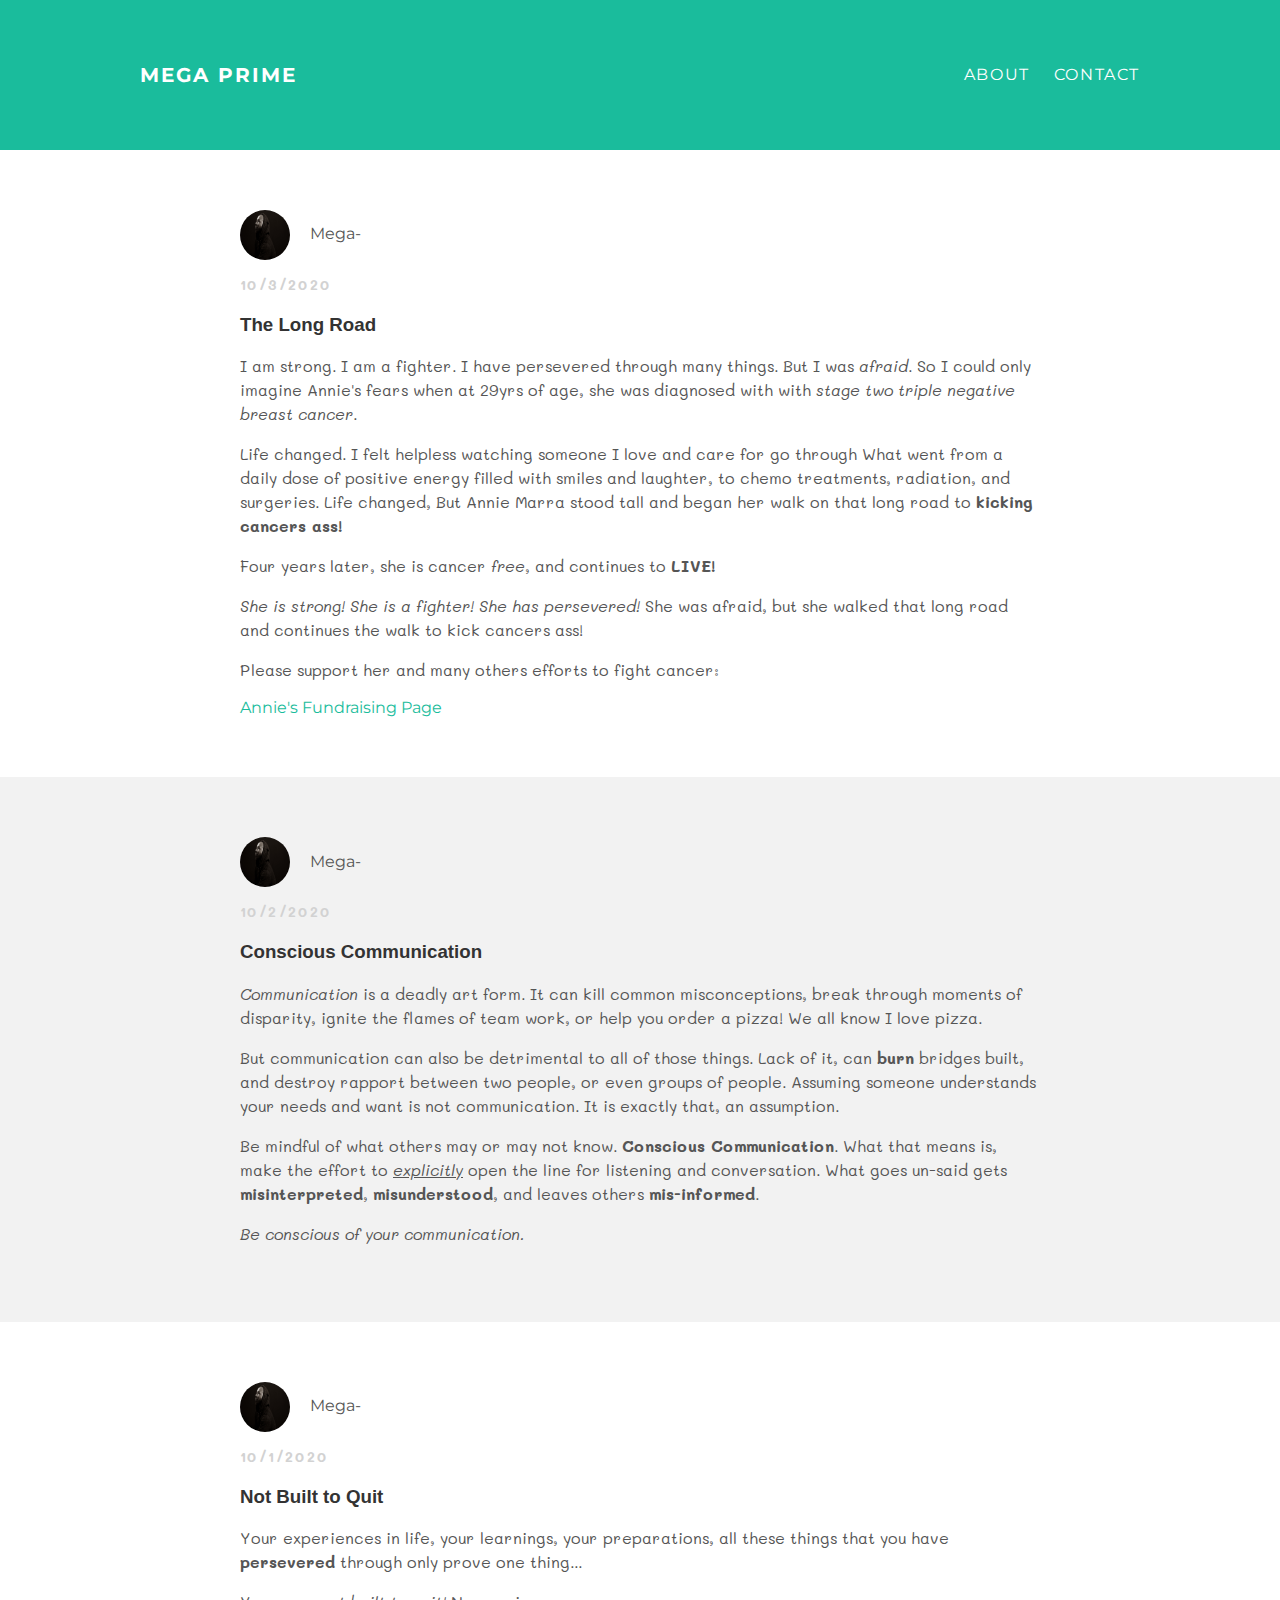
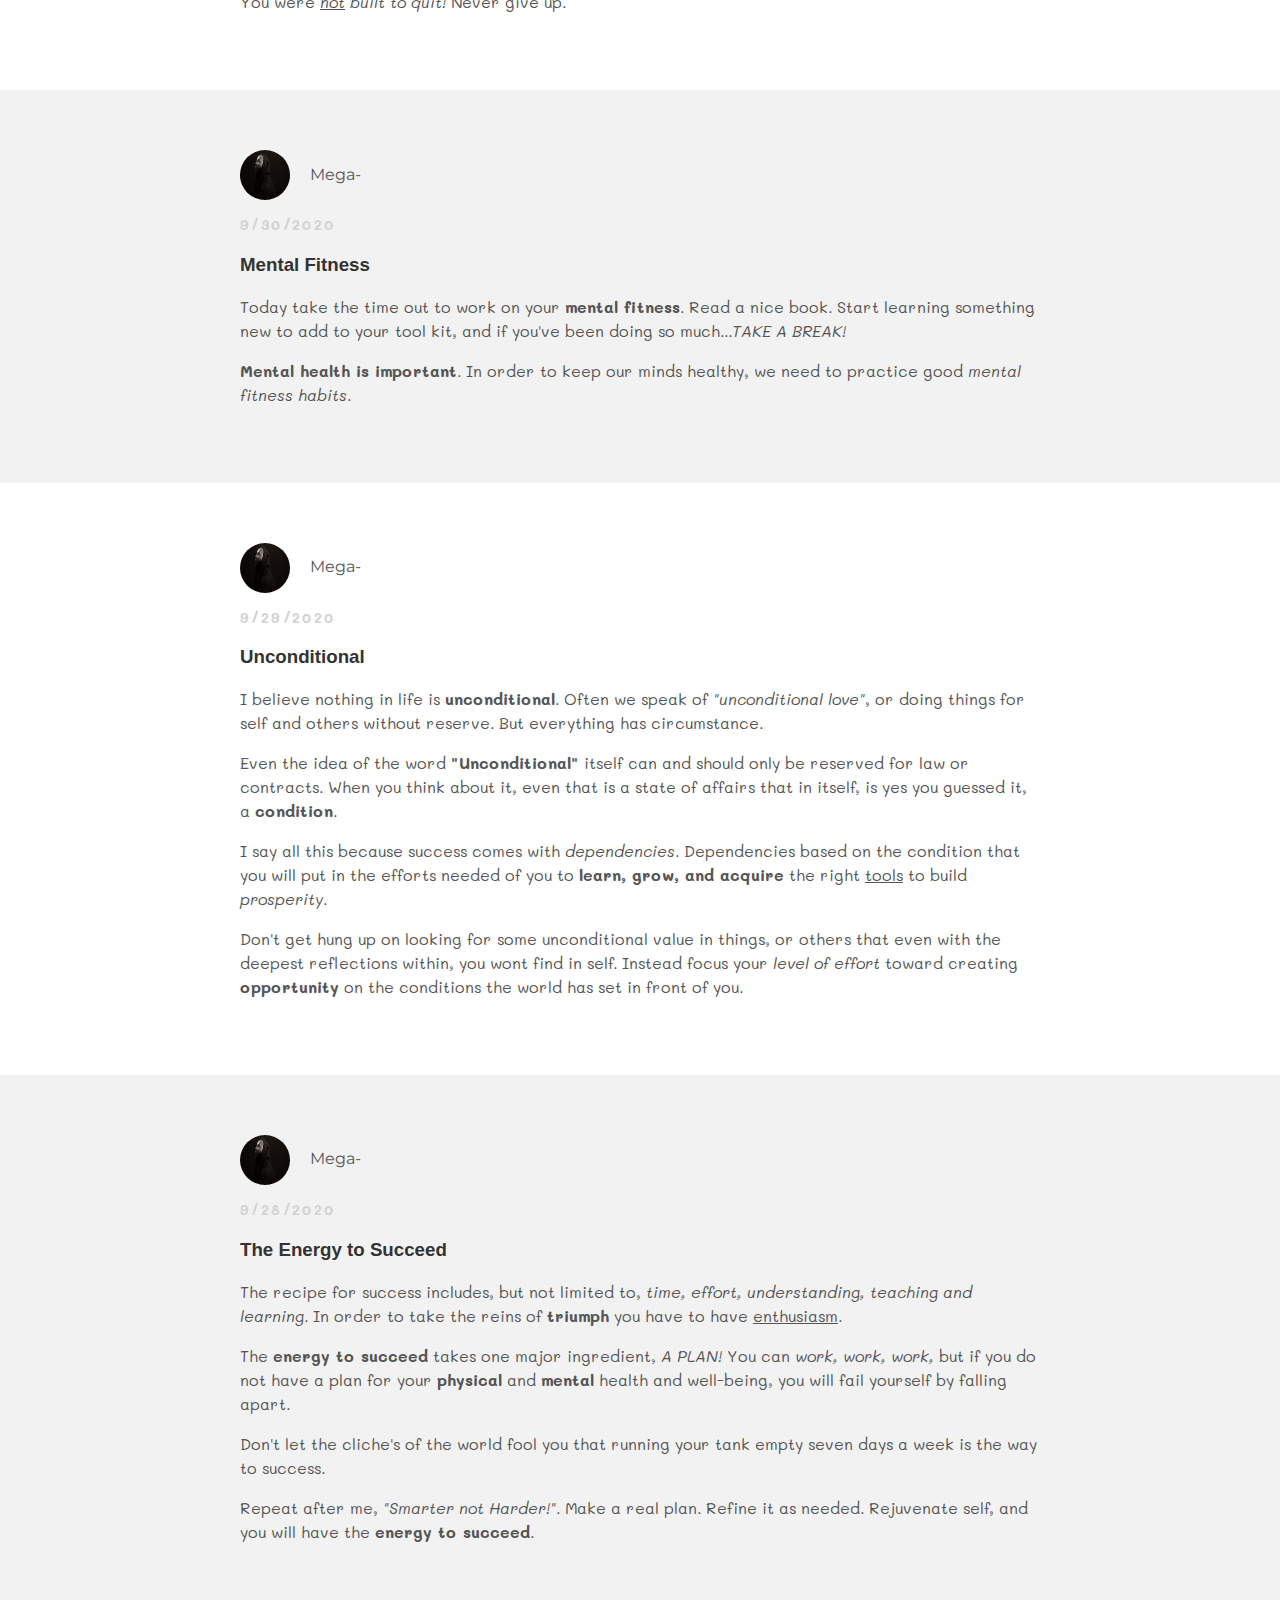
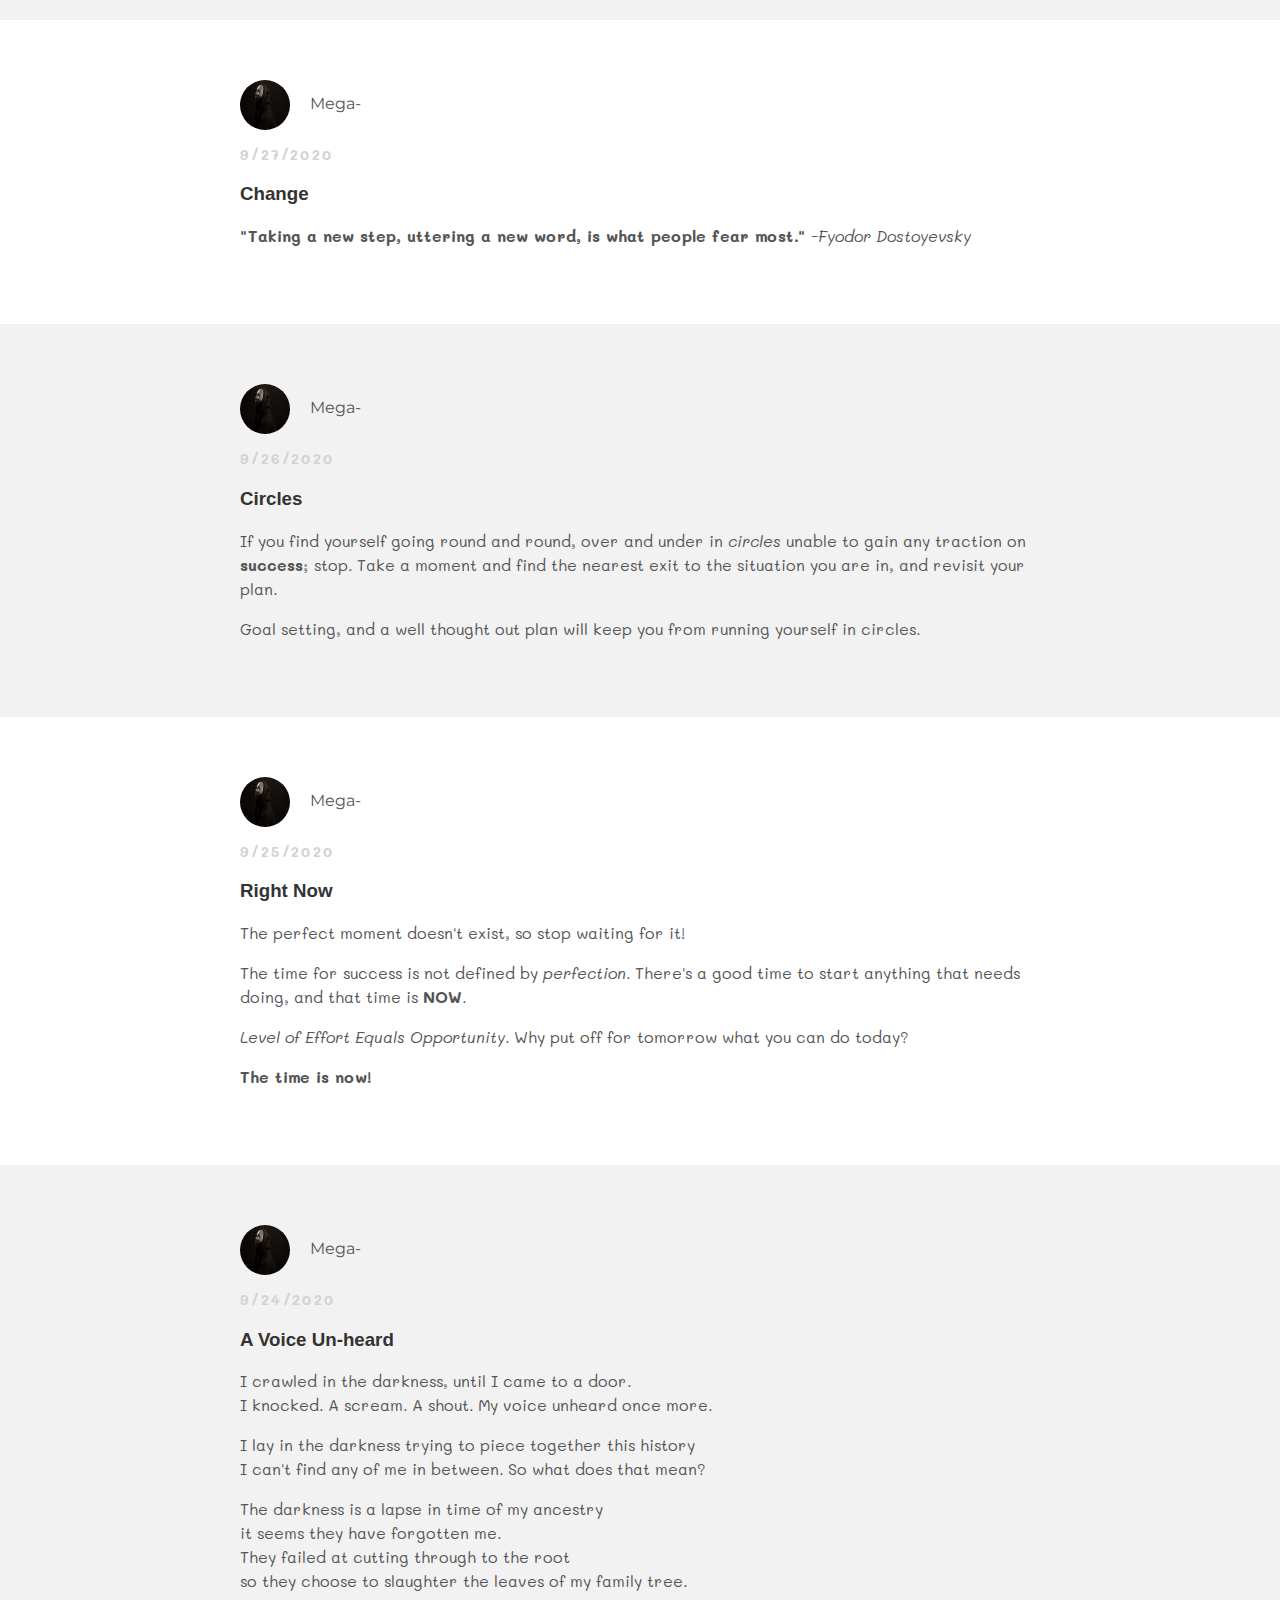
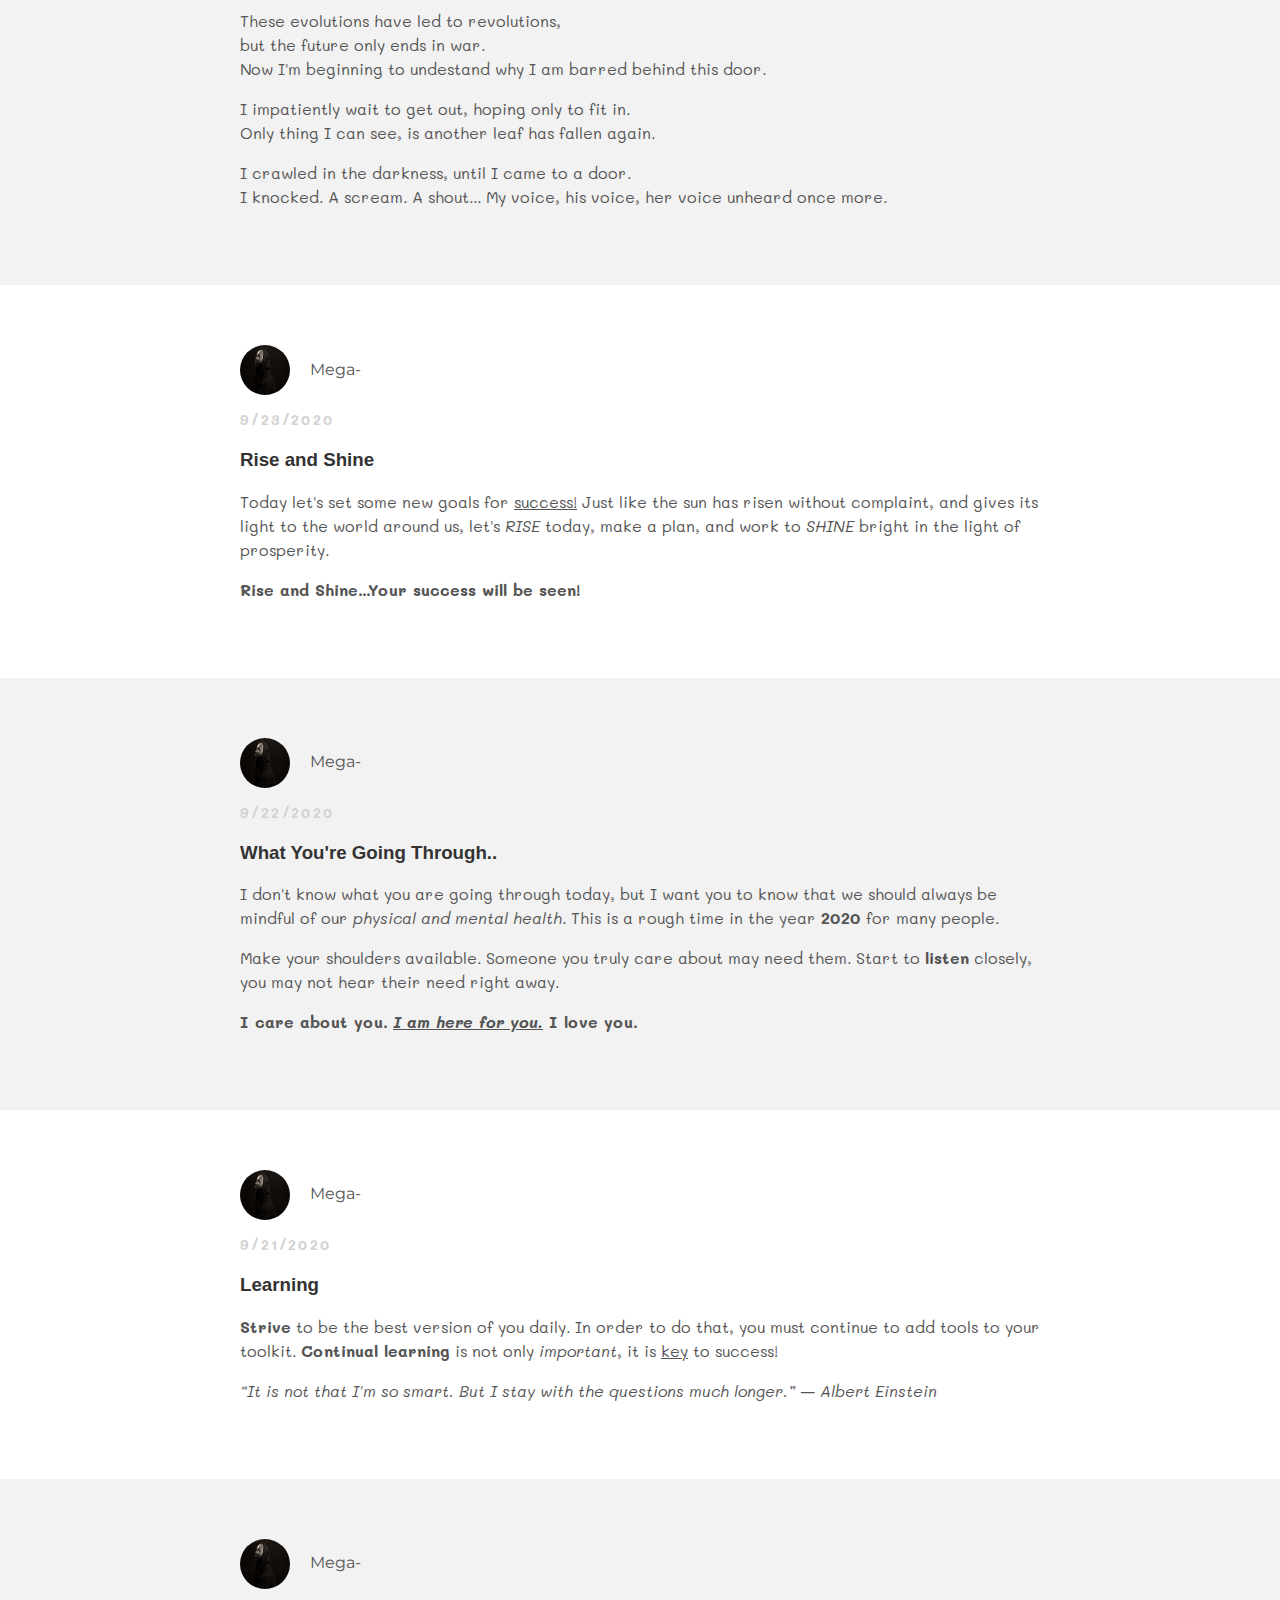
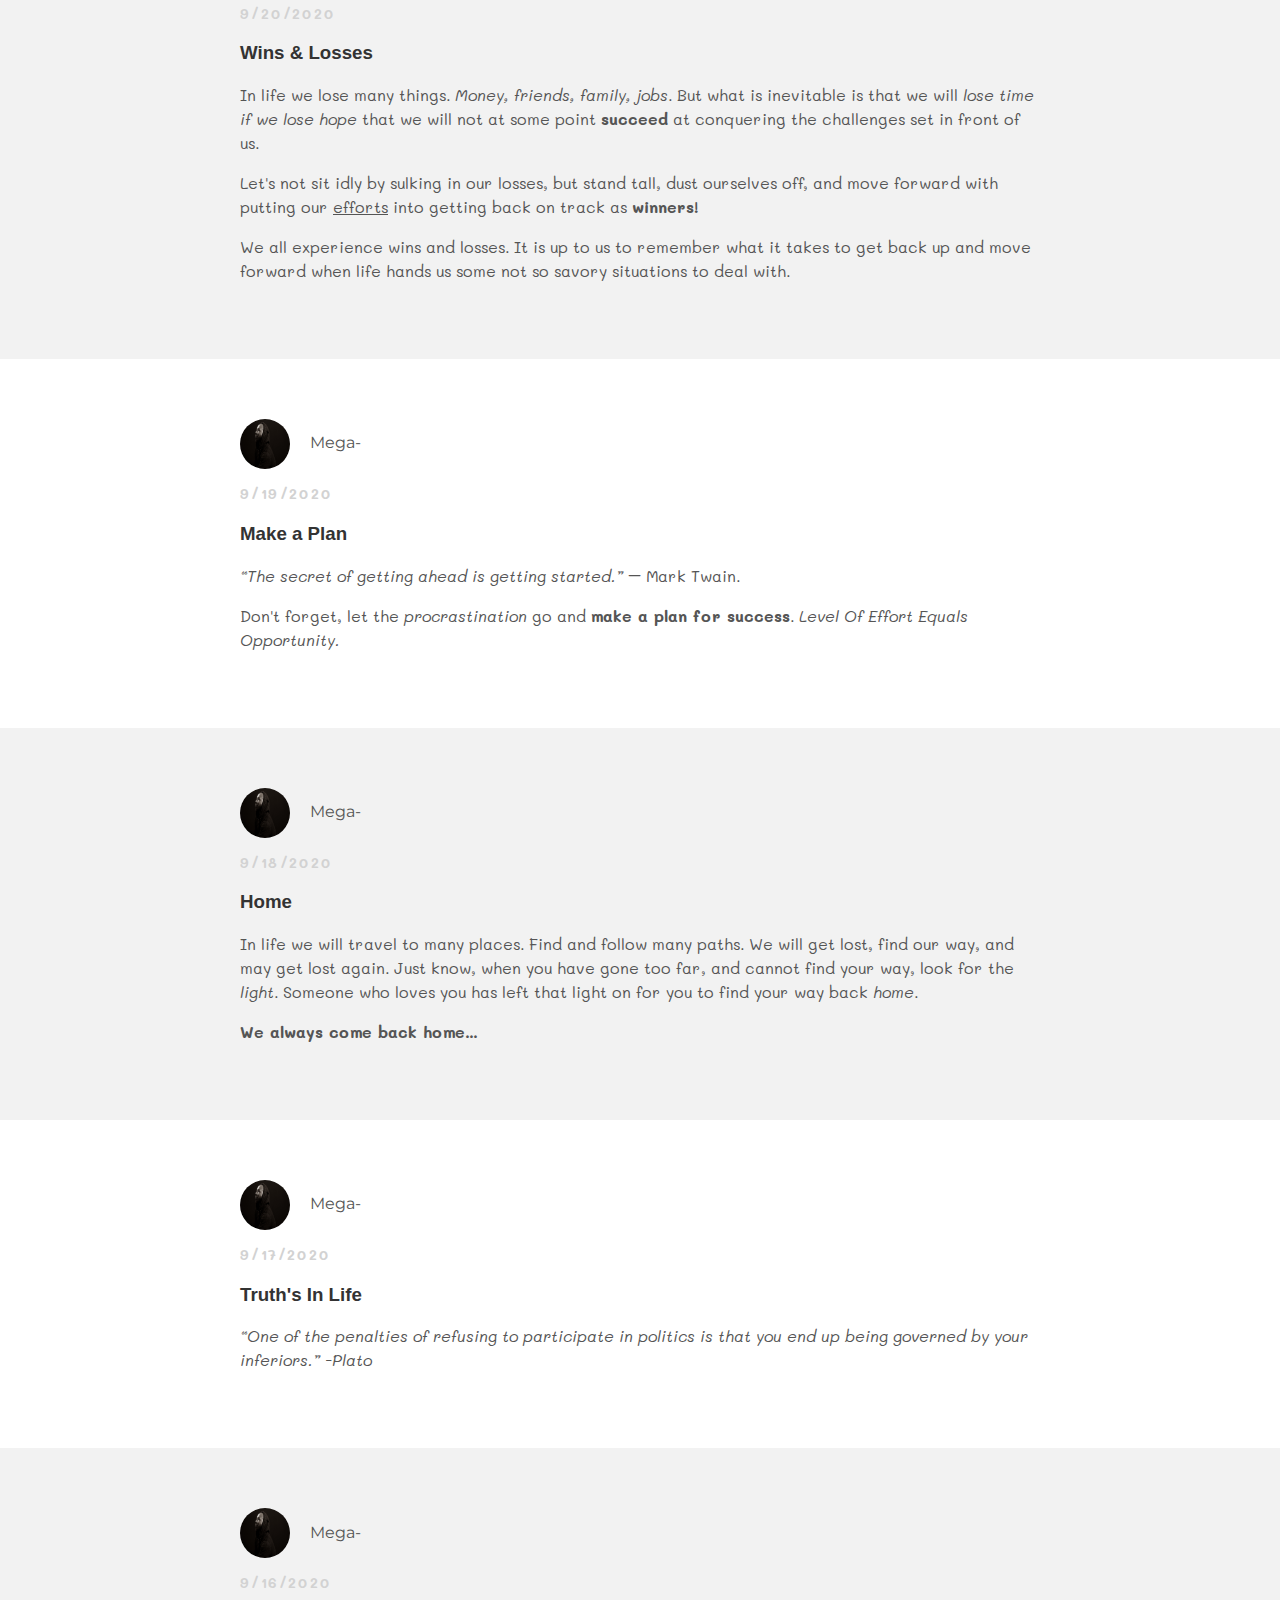
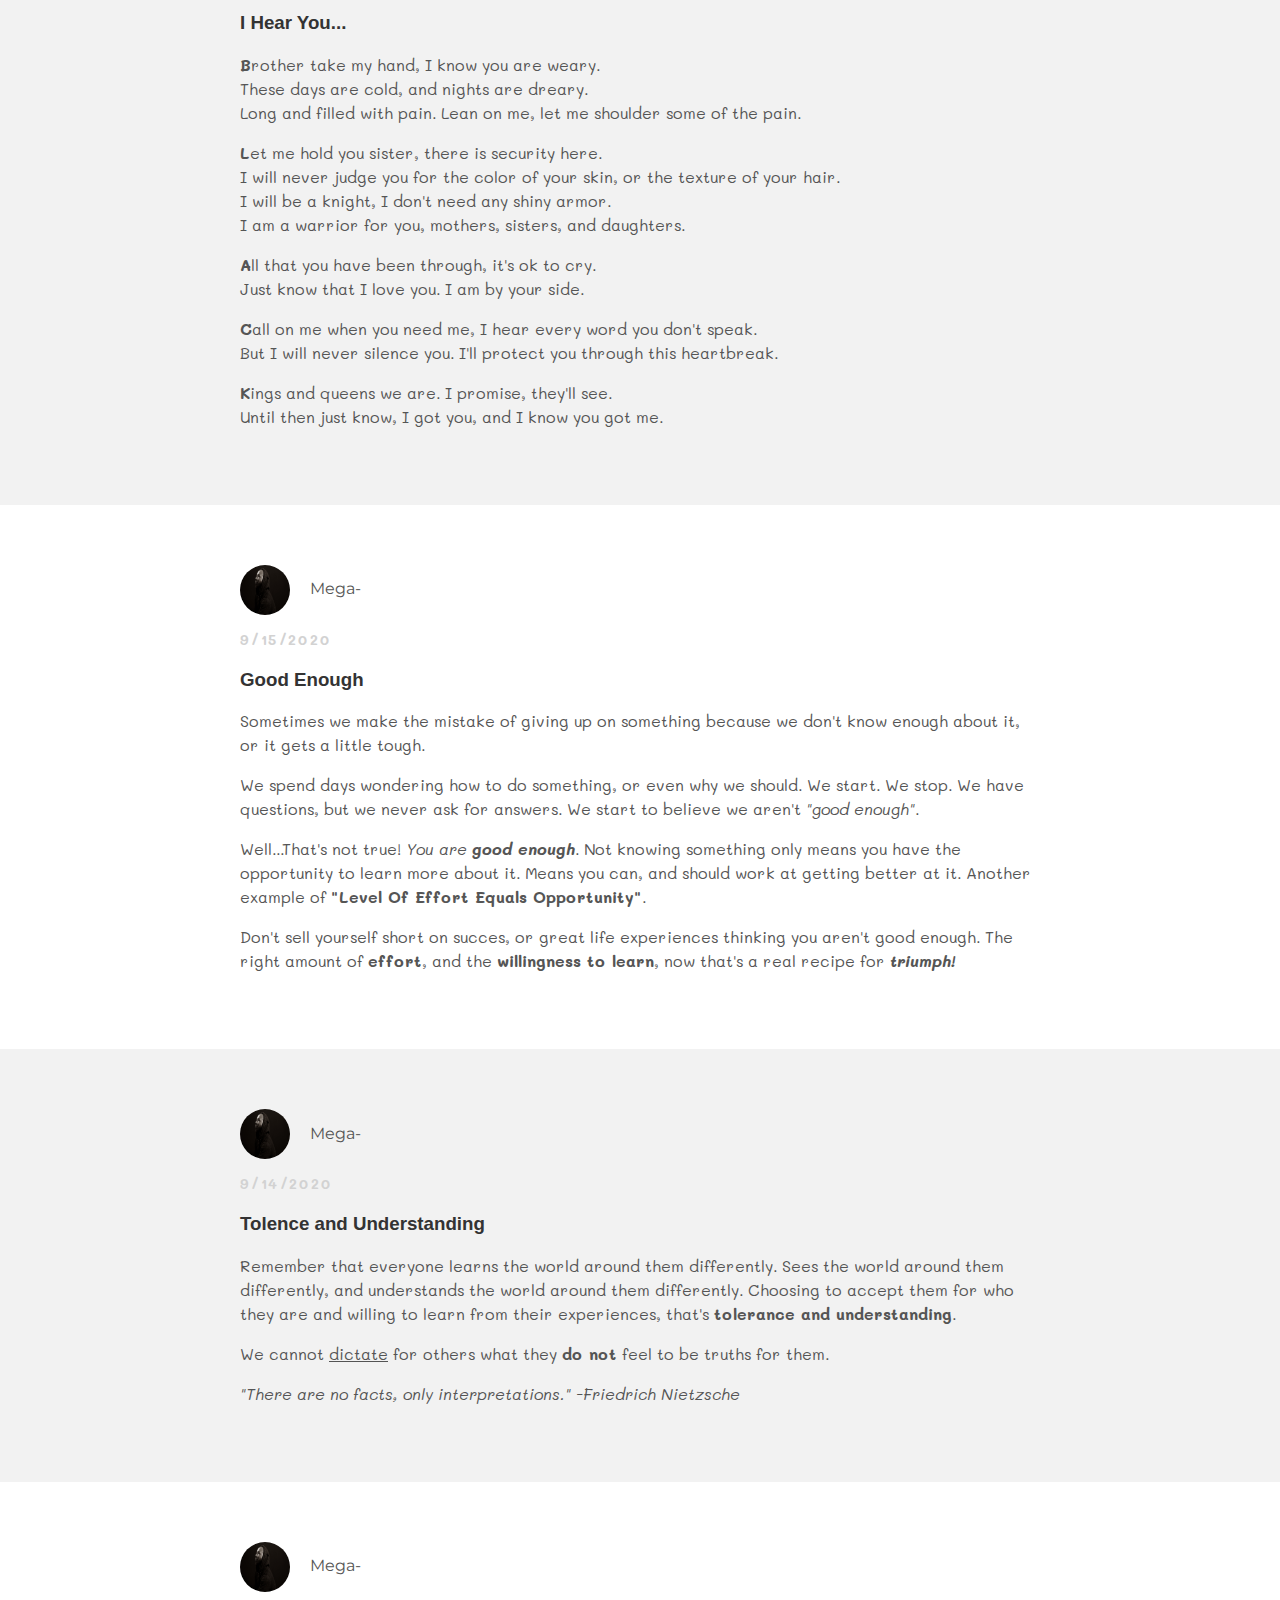
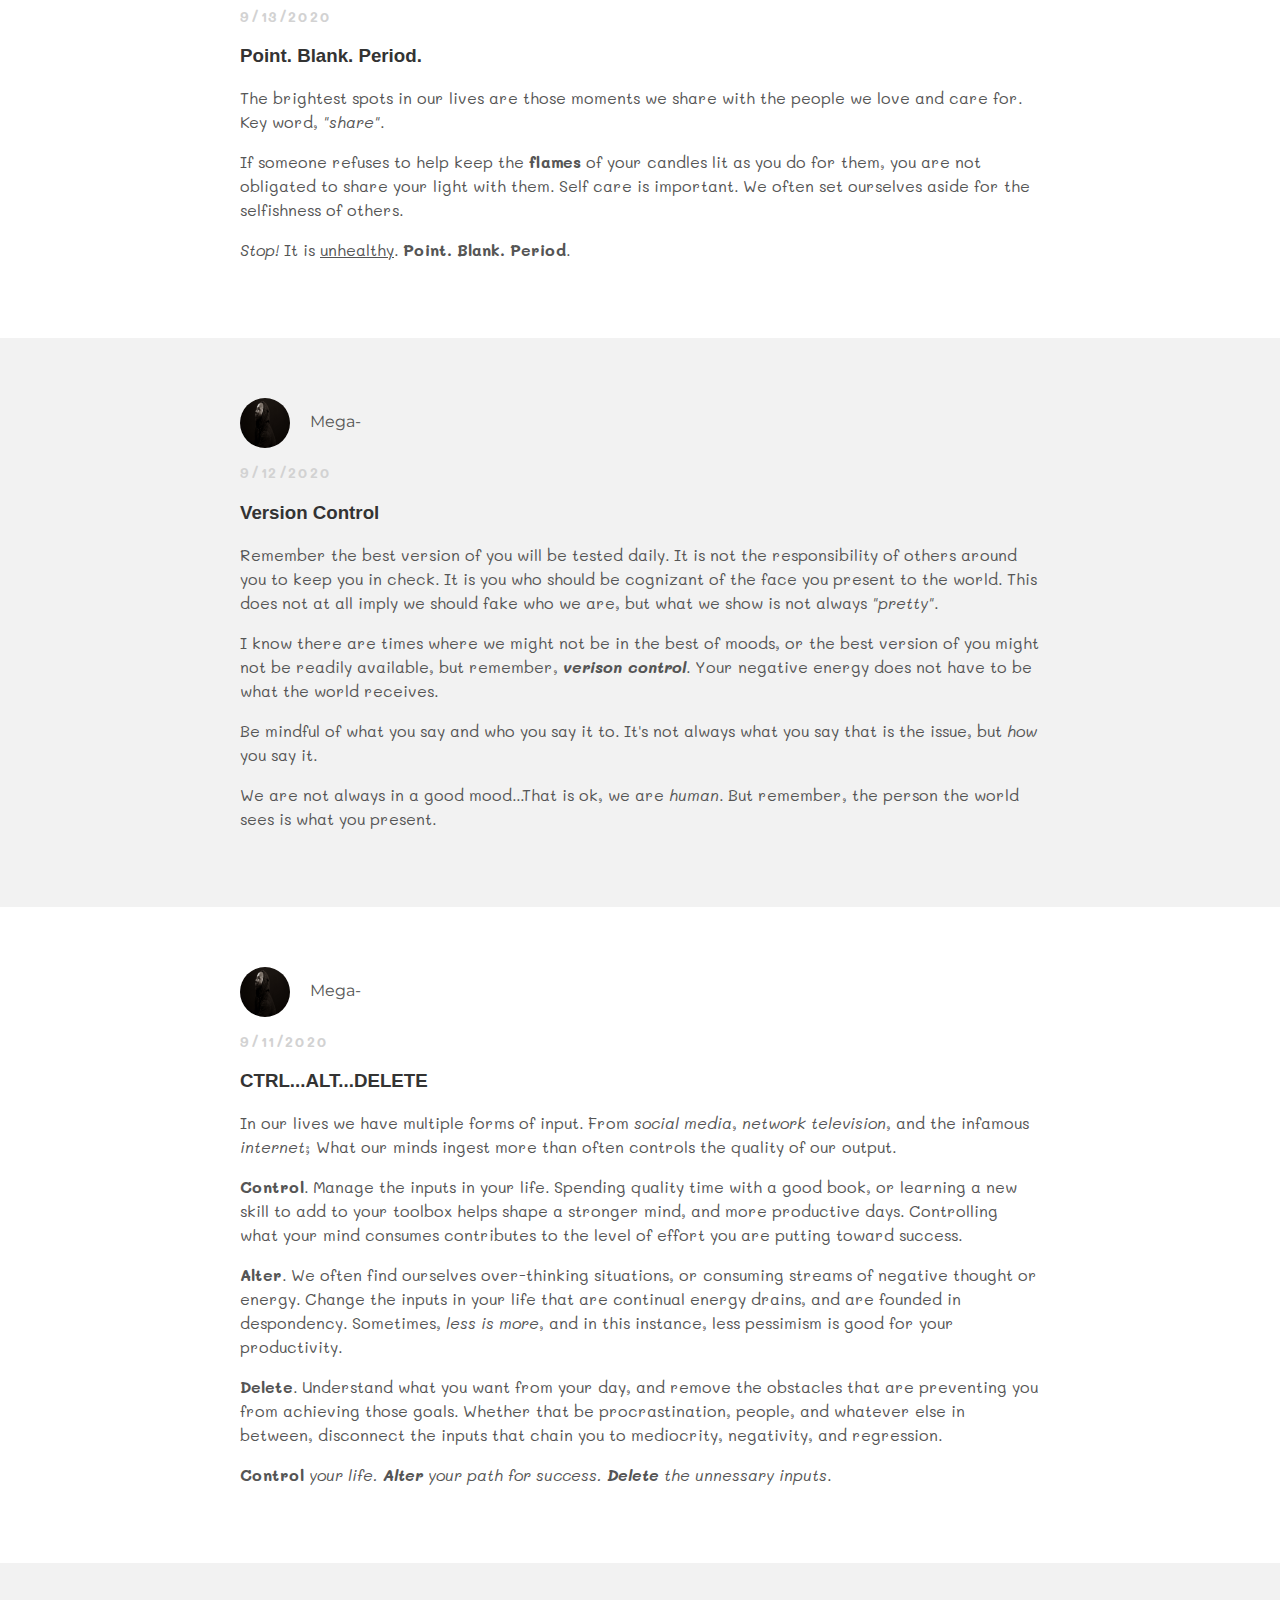
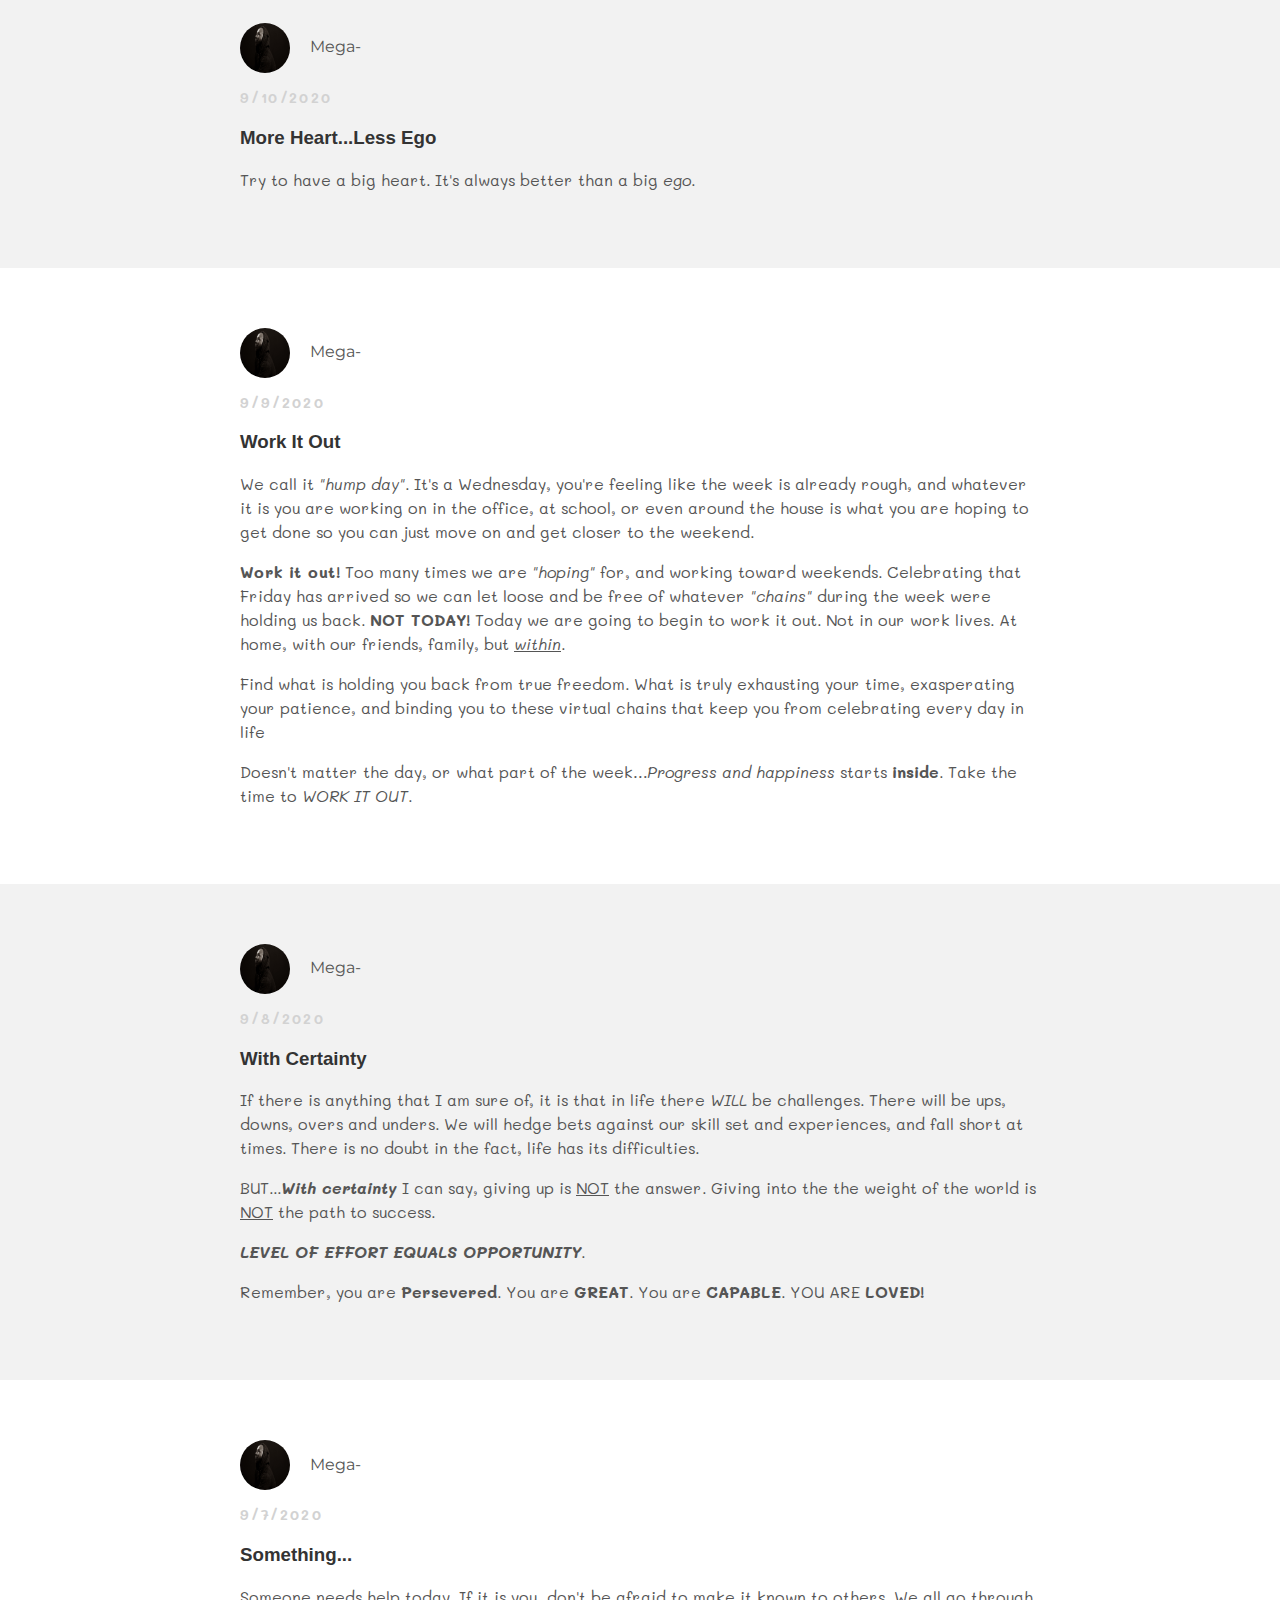
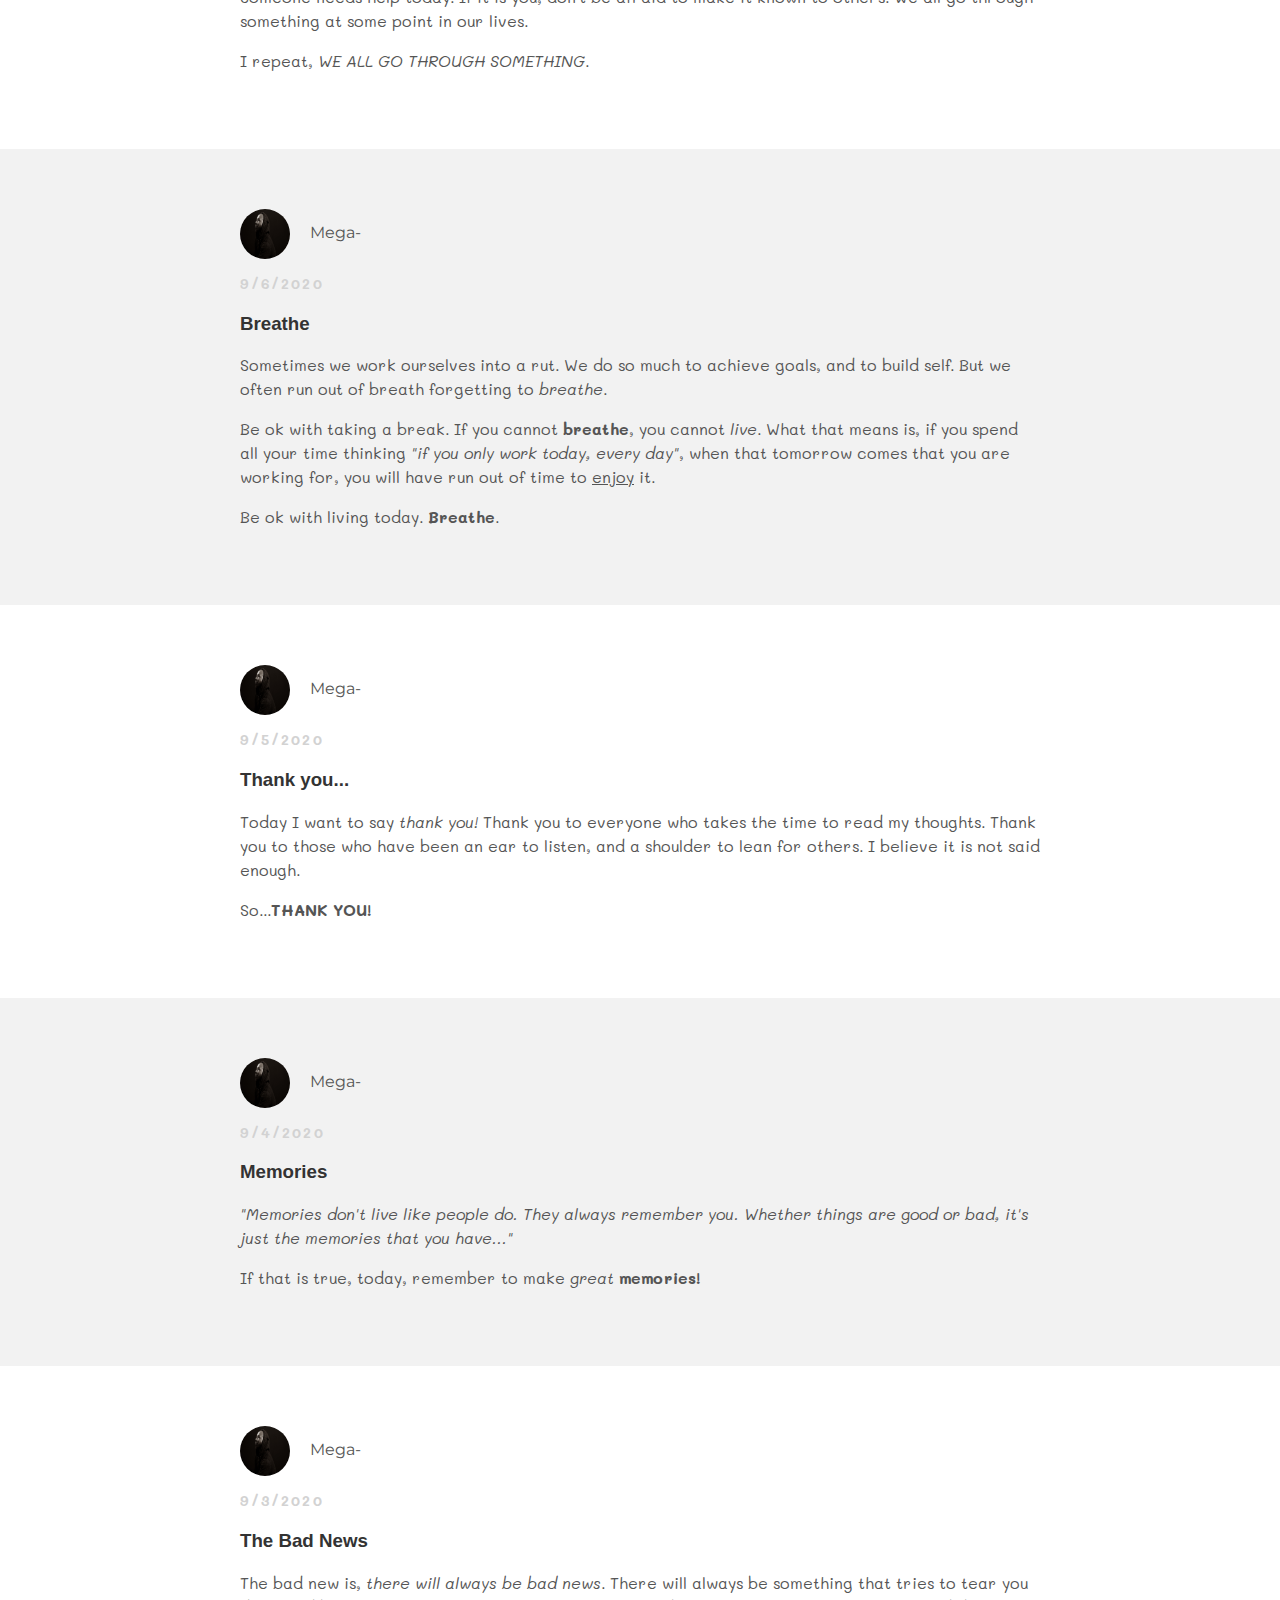
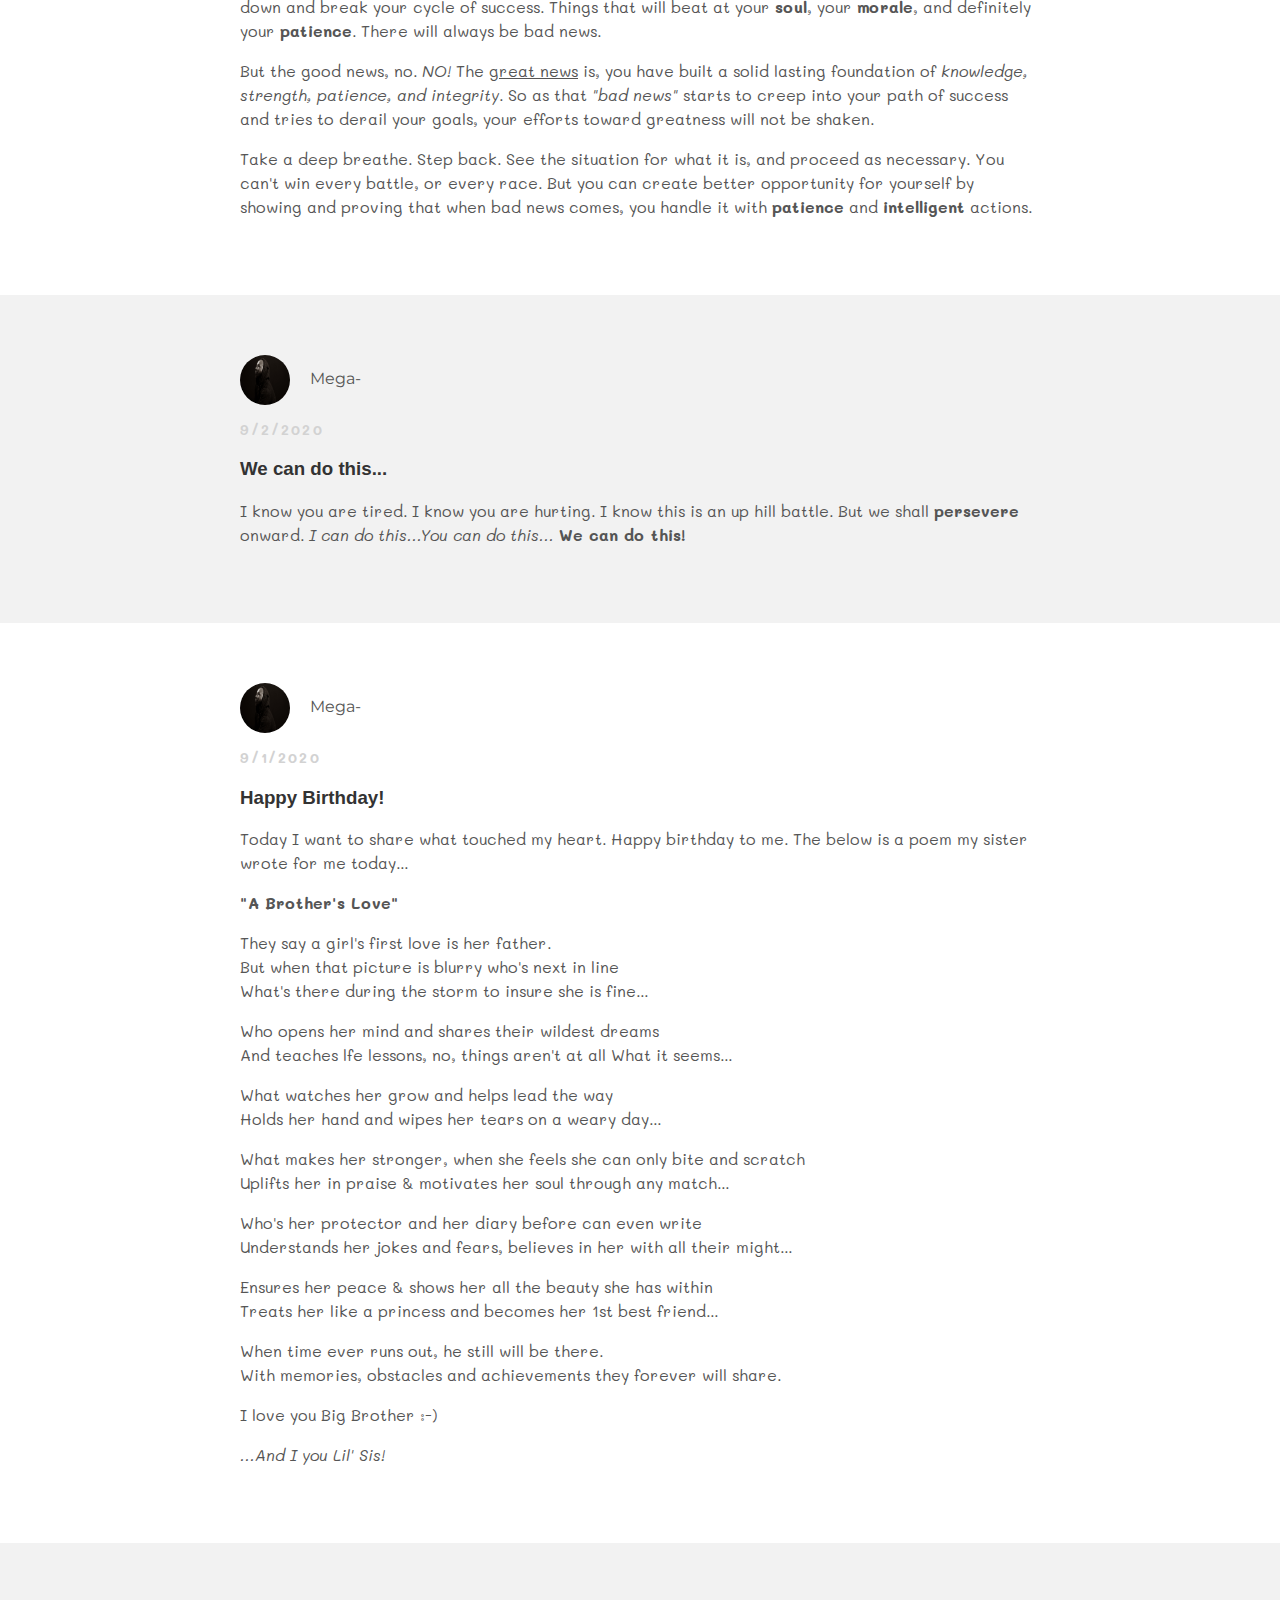
==== index.html @ 5b14d93c "Update index.html" ====
<!DOCTYPE html>
<html lang="en" dir="ltr">
  <head>
    <meta charset="utf-8">
    <title>Mega Thoughts</title>
    <link rel="stylesheet" type="text/css" href="styles.css">
    <link href="https://fonts.googleapis.com/css2?family=Mali:wght@300;400&display=swap" rel="stylesheet">
  </head>
  <body>
    <div id="header">
      <div class="container">
        <a id="header-title" href="index.html">Mega Prime</a>
        <ul id="header-nav">
          <li><a href="about.html">About</a></li>
          <li><a href="mailto:M.Mega@protonmail.com?subject=feedback">Contact</a></li>
        </ul>
      </div>
    </div>

    
    <div id="content">
        <div class="post-container">
        <div class="post">
          <div class="post-author">
            <img src="20200308141822_IMG_1959.jpg">
            <span>Mega-</span>
          </div>
          <p class="post-date">10/3/2020</p>
          <h3 class="post-title">The Long Road</h3>
          <div class="post-content">

            <p>I am strong. I am a fighter. I have persevered through many things.
              But I was <em>afraid</em>. So I could only imagine Annie's fears when at 29yrs
            of age, she was diagnosed with with <em>stage two triple negative breast cancer</em>.</p>

            <p>Life changed. I felt helpless watching someone I love and care for go
              through What went from a daily dose of positive energy filled with smiles
            and laughter, to chemo treatments, radiation, and surgeries. Life changed, But Annie Marra
           stood tall and began her walk on that long road to <strong>kicking cancers ass!</strong></p>

            <p>Four years later, she is cancer <em>free</em>, and continues to <strong>LIVE!</strong></p>

            <p><em>She is strong! She is a fighter! She has persevered!</em> She was afraid, but she
            walked that long road and continues the walk to kick cancers ass! </p>

            <p>Please support her and many others efforts to fight cancer:</p>

            <a href="https://danafarber.jimmyfund.org/site/TR?fr_id=1390&pg=personal&px=1013712&s_hasSecureSession=true">Annie's Fundraising Page</a>

          </div> <!-- Post-content -->
        </div> <!-- Post -->
      </div> <!-- post-container --->
      
      
      <div class="post-container">
        <div class="post">
          <div class="post-author">
            <img src="20200308141822_IMG_1959.jpg">
            <span>Mega-</span>
          </div>
          <p class="post-date">10/2/2020</p>
          <h3 class="post-title">Conscious Communication</h3>
          <div class="post-content">

            <p><em>Communication</em> is a deadly art form. It can kill common misconceptions,
               break through moments of disparity, ignite the flames of team work,
               or help you order a pizza! We all know I love pizza.
          </p>

          <p>But communication can also be detrimental to all of those things.
          Lack of it, can <strong>burn</strong> bridges built, and destroy rapport between two people,
        or even groups of people. Assuming someone understands your needs and want is not
      communication. It is exactly that, an assumption. </p>

          <p>Be mindful of what others may or may not know. <strong>Conscious Communication</strong>.
           What that means is, make the effort to <em><u>explicitly</u></em> open the line for listening
           and conversation. What goes un-said gets <strong>misinterpreted</strong>,
            <strong>misunderstood</strong>, and leaves others <strong>mis-informed</strong>.
         </p>

         <p><em>Be conscious of your communication.</em></p>

              </div> <!-- Post-content -->
            </div> <!-- Post -->
          </div> <!-- post-container --->
      
      
      <div class="post-container">
        <div class="post">
          <div class="post-author">
            <img src="20200308141822_IMG_1959.jpg">
            <span>Mega-</span>
          </div>
          <p class="post-date">10/1/2020</p>
          <h3 class="post-title">Not Built to Quit</h3>
          <div class="post-content">

            <p>Your experiences in life, your learnings, your preparations,
              all these things that you have <strong>persevered</strong> through only prove one
              thing...
          </p>

          <p>You were <em><u>not</u> built to quit!</em> Never give up.</p>

              </div> <!-- Post-content -->
            </div> <!-- Post -->
          </div> <!-- post-container --->
      
      
      <div class="post-container">
        <div class="post">
          <div class="post-author">
            <img src="20200308141822_IMG_1959.jpg">
            <span>Mega-</span>
          </div>
          <p class="post-date">9/30/2020</p>
          <h3 class="post-title">Mental Fitness</h3>
          <div class="post-content">

            <p>Today take the time out to work on your <strong>mental fitness</strong>. Read a nice book.
            Start learning something new to add to your tool kit, and if you've been
          doing so much...<em>TAKE A BREAK!</em> </p>

          <p><strong>Mental health is important</strong>. In order to keep our minds healthy, we need to
            practice good <em>mental fitness habits</em>.
          </p>

              </div> <!-- Post-content -->
            </div> <!-- Post -->
          </div> <!-- post-container --->
      
      
      <div class="post-container">
        <div class="post">
          <div class="post-author">
            <img src="20200308141822_IMG_1959.jpg">
            <span>Mega-</span>
          </div>
          <p class="post-date">9/29/2020</p>
          <h3 class="post-title">Unconditional</h3>
          <div class="post-content">

            <p>I believe nothing in life is <strong>unconditional</strong>. Often we speak of <em>"unconditional love"</em>,
            or doing things for self and others without reserve. But everything has circumstance.</p>

            <p>Even the idea of the word <strong>"Unconditional"</strong> itself can and should only be reserved for
            law or contracts. When you think about it, even that is a state of affairs that in itself, is
           yes you guessed it, a <strong>condition</strong>.</p>

           <p>I say all this because success comes with <em>dependencies</em>. Dependencies based on the condition
           that you will put in the efforts needed of you to <strong>learn, grow, and acquire</strong> the right <u>tools</u>
         to build <em>prosperity</em>. </p>

         <p>Don't get hung up on looking for some unconditional value in things, or others that
         even with the deepest reflections within, you wont find in self. Instead focus your <em>level of effort</em>
       toward creating <strong>opportunity</strong> on the conditions the world has set in front of you.</p>

              </div> <!-- Post-content -->
            </div> <!-- Post -->
          </div> <!-- post-container --->
      
      
      <div class="post-container">
        <div class="post">
          <div class="post-author">
            <img src="20200308141822_IMG_1959.jpg">
            <span>Mega-</span>
          </div>
          <p class="post-date">9/28/2020</p>
          <h3 class="post-title">The Energy to Succeed</h3>
          <div class="post-content">

            <p>The recipe for success includes, but not limited to, <em>time, effort,
            understanding, teaching and learning</em>. In order to take the reins of <strong>triumph</strong>
          you have to have <u>enthusiasm</u>.</p>

          <p>The <strong>energy to succeed</strong> takes one major ingredient, <em>A PLAN!</em> You can <em>work, work, work,</em>
          but if you do not have a plan for your <strong>physical</strong> and <strong>mental</strong> health and well-being,
        you will fail yourself by falling apart.</p>

        <p>Don't let the cliche's of the world fool you that running your tank empty seven days a week
        is the way to success.</p>

        <p>Repeat after me, <em>"Smarter not Harder!"</em>. Make a real plan. Refine it as needed.
        Rejuvenate self, and you will have the <strong>energy to succeed</strong>.</p>

              </div> <!-- Post-content -->
            </div> <!-- Post -->
          </div> <!-- post-container --->
      
      
      <div class="post-container">
        <div class="post">
          <div class="post-author">
            <img src="20200308141822_IMG_1959.jpg">
            <span>Mega-</span>
          </div>
          <p class="post-date">9/27/2020</p>
          <h3 class="post-title">Change</h3>
          <div class="post-content">

            <p><strong>"Taking a new step, uttering a new word, is what people fear most."</strong> <em>-Fyodor Dostoyevsky</em> </p>

              </div> <!-- Post-content -->
            </div> <!-- Post -->
          </div> <!-- post-container --->
      
      
      <div class="post-container">
        <div class="post">
          <div class="post-author">
            <img src="20200308141822_IMG_1959.jpg">
            <span>Mega-</span>
          </div>
          <p class="post-date">9/26/2020</p>
          <h3 class="post-title">Circles</h3>
          <div class="post-content">

            <p>If you find yourself going round and round, over and under in <em>circles</em>
            unable to gain any traction on <strong>success</strong>; stop. Take a moment and find the
          nearest exit to the situation you are in, and revisit your plan.</p>

          <p>Goal setting, and a well thought out plan will keep you from running yourself in circles.</p>

              </div> <!-- Post-content -->
            </div> <!-- Post -->
          </div> <!-- post-container --->
      
      
      <div class="post-container">
        <div class="post">
          <div class="post-author">
            <img src="20200308141822_IMG_1959.jpg">
            <span>Mega-</span>
          </div>
          <p class="post-date">9/25/2020</p>
          <h3 class="post-title">Right Now</h3>
          <div class="post-content">

            <p>The perfect moment doesn't exist, so stop waiting for it!</p>

            <p>The time for success is not defined by <em>perfection</em>. There's a good time to start anything
             that needs doing, and that time is <strong>NOW</strong>.</p>

             <p><em>Level of Effort Equals Opportunity</em>. Why put off for tomorrow what you can
             do today?</p>

             <p><strong>The time is now!</strong></p>

              </div> <!-- Post-content -->
            </div> <!-- Post -->
          </div> <!-- post-container --->
      
      
      <div class="post-container">
        <div class="post">
          <div class="post-author">
            <img src="20200308141822_IMG_1959.jpg">
            <span>Mega-</span>
          </div>
          <p class="post-date">9/24/2020</p>
          <h3 class="post-title">A Voice Un-heard</h3>
          <div class="post-content">

            <p>I crawled in the darkness, until I came to a door.<br>
              I knocked. A scream. A shout. My voice unheard once more.<br></p>

            <p>I lay in the darkness trying to piece together this history<br>
            I can't find any of me in between. So what does that mean?</p>

            <p>The darkness is a lapse in time of my ancestry<br>
              it seems they have forgotten me.<br>
            They failed at cutting through to the root<br>
            so they choose to slaughter the leaves of my family tree.
          </p>

          <p>These evolutions have led to revolutions,<br>
           but the future only ends in war.<br>
          Now I'm beginning to undestand why I am barred behind this door.</p>

          <p>I impatiently wait to get out, hoping only to fit in.<br>
          Only thing I can see, is another leaf has fallen again.</p>

          <p>I crawled in the darkness, until I came to a door.<br>
            I knocked. A scream. A shout... My voice, his voice, her voice unheard once more.<br></p>

              </div> <!-- Post-content -->
            </div> <!-- Post -->
          </div> <!-- post-container --->
      
      
      <div class="post-container">
        <div class="post">
          <div class="post-author">
            <img src="20200308141822_IMG_1959.jpg">
            <span>Mega-</span>
          </div>
          <p class="post-date">9/23/2020</p>
          <h3 class="post-title">Rise and Shine</h3>
          <div class="post-content">

            <p>Today let's set some new goals for <u>success!</u> Just like the sun has risen
            without complaint, and gives its light to the world around us, let's <em>RISE</em>
          today, make a plan, and work to <em>SHINE</em> bright in the light of prosperity.</p>

            <p><strong>Rise and Shine...Your success will be seen!</strong></p>



              </div> <!-- Post-content -->
            </div> <!-- Post -->
          </div> <!-- post-container --->
      
      
      <div class="post-container">
        <div class="post">
          <div class="post-author">
            <img src="20200308141822_IMG_1959.jpg">
            <span>Mega-</span>
          </div>
          <p class="post-date">9/22/2020</p>
          <h3 class="post-title">What You're Going Through..</h3>
          <div class="post-content">

            <p>I don't know what you are going through today, but I want you to know
              that we should always be mindful of our <em>physical and mental health</em>.
              This is a rough time in the year <strong>2020</strong> for many people.
            </p>
            <p>Make your shoulders available. Someone you truly care about may need
            them. Start to <strong>listen</strong> closely, you may not hear their need right away.</p>

            <p><strong>I care about you. <em><u>I am here for you.</u></em> I love you.</strong></p>



              </div> <!-- Post-content -->
            </div> <!-- Post -->
          </div> <!-- post-container --->
      
      
      <div class="post-container">
        <div class="post">
          <div class="post-author">
            <img src="20200308141822_IMG_1959.jpg">
            <span>Mega-</span>
          </div>
          <p class="post-date">9/21/2020</p>
          <h3 class="post-title">Learning</h3>
          <div class="post-content">

            <p><strong>Strive</strong> to be the best version of you daily. In order to do that, 
              you must continue to add tools to your toolkit. <strong>Continual learning</strong>
              is not only <em>important</em>, it is <u>key</u> to success!
            </p>
            <p><em>“It is not that I'm so smart. But I stay with the questions much longer.” 
              ― Albert Einstein </em></p>

         

              </div> <!-- Post-content -->
            </div> <!-- Post -->
          </div> <!-- post-container --->
      
           
      
      <div class="post-container">
        <div class="post">
          <div class="post-author">
            <img src="20200308141822_IMG_1959.jpg">
            <span>Mega-</span>
          </div>
          <p class="post-date">9/20/2020</p>
          <h3 class="post-title">Wins & Losses</h3>
          <div class="post-content">
            <p>In life we lose many things. <em>Money, friends, family, jobs</em>. But what is
            inevitable is that we will <em>lose time if we lose hope</em> that we will not at some
          point <strong>succeed</strong> at conquering the challenges set in front of us.</p>

        <p>Let's not sit idly by sulking in our losses, but stand tall, dust ourselves
         off, and move forward with putting our <u>efforts</u> into getting back on track as <strong>winners!</strong></p>

         <p>We all experience <storng>wins and losses</strong>. It is up to us to remember what it takes
          to get back up and move forward when life hands us some not so savory situations
        to deal with. </p>

              </div> <!-- Post-content -->
            </div> <!-- Post -->
          </div> <!-- post-container --->
      
      
      <div class="post-container">
        <div class="post">
          <div class="post-author">
            <img src="20200308141822_IMG_1959.jpg">
            <span>Mega-</span>
          </div>
          <p class="post-date">9/19/2020</p>
          <h3 class="post-title">Make a Plan</h3>
          <div class="post-content">
            <p><em>“The secret of getting ahead is getting started.”</em> – Mark Twain.</p>

        <p>Don't forget, let the <em>procrastination</em> go and <strong>make a plan for success</strong>. <em>Level Of Effort Equals Opportunity.</em></p>

              </div> <!-- Post-content -->
            </div> <!-- Post -->
          </div> <!-- post-container --->


      <div class="post-container">
        <div class="post">
          <div class="post-author">
            <img src="20200308141822_IMG_1959.jpg">
            <span>Mega-</span>
          </div>
          <p class="post-date">9/18/2020</p>
          <h3 class="post-title">Home</h3>
          <div class="post-content">
            <p>In life we will travel to many places. Find and follow many paths.
            We will get lost, find our way, and may get lost again. Just know,
          when you have gone too far, and cannot find your way, look for the <em>light</em>.
        Someone who loves you has left that light on for you to find your way back <em>home</em>.</p>

        <p><strong>We always come back home...</strong></p>

              </div> <!-- Post-content -->
            </div> <!-- Post -->
          </div> <!-- post-container --->
      
      
      <div class="post-container">
        <div class="post">
          <div class="post-author">
            <img src="20200308141822_IMG_1959.jpg">
            <span>Mega-</span>
          </div>
          <p class="post-date">9/17/2020</p>
          <h3 class="post-title">Truth's In Life</h3>
          <div class="post-content">
            <p><em>“One of the penalties of refusing to participate in politics is that you end up being governed by your inferiors.” -Plato</em></p>

              </div> <!-- Post-content -->
            </div> <!-- Post -->
          </div> <!-- post-container --->
      
      
      <div class="post-container">
        <div class="post">
          <div class="post-author">
            <img src="20200308141822_IMG_1959.jpg">
            <span>Mega-</span>
          </div>
          <p class="post-date">9/16/2020</p>
          <h3 class="post-title">I Hear You...</h3>
          <div class="post-content">
            <p><strong>B</strong>rother take my hand, I know you are weary.<br>
              These days are cold, and nights are dreary.<br>
              Long and filled with pain. Lean on me, let me shoulder some of the pain.
            </p>

            <p><strong>L</strong>et me hold you sister, there is security here.<br>
              I will never judge you for the color of your skin, or the texture of your hair.<br>
              I will be a knight, I don't need any shiny armor.<br>
              I am a warrior for you, mothers, sisters, and daughters.
            </p>

            <p><strong>A</strong>ll that you have been through, it's ok to cry.<br>
              Just know that I love you. I am by your side.</p>

            <p><strong>C</strong>all on me when you need me, I hear every word you don't speak.<br>
             But I will never silence you. I'll protect you through this heartbreak.</p>

             <p><strong>K</strong>ings and queens we are. I promise, they'll see.<br> 
               Until then just know, I got you, and I know you got me.</p>

              </div> <!-- Post-content -->
            </div> <!-- Post -->
          </div> <!-- post-container --->
      
      
      <div class="post-container">
        <div class="post">
          <div class="post-author">
            <img src="20200308141822_IMG_1959.jpg">
            <span>Mega-</span>
          </div>
          <p class="post-date">9/15/2020</p>
          <h3 class="post-title">Good Enough</h3>
          <div class="post-content">
            <p>Sometimes we make the mistake of giving up on something because we
            don't know enough about it, or it gets a little tough.</p>

            <p>We spend days wondering how to do something, or even why we should.
            We start. We stop. We have questions, but we never ask for answers. We
           start to believe we aren't <em>"good enough"</em>.</p>

           <p>Well...That's not true! <em>You are <strong>good enough</strong></em>. Not knowing something
           only means you have the opportunity to learn more about it. Means you can,
         and should work at getting better at it. Another example of
         <strong>"Level Of Effort Equals Opportunity"</strong>.</p>

         <p>Don't sell yourself short on succes, or great life experiences thinking
         you aren't good enough. The right amount of <strong>effort</strong>,
         and the <strong>willingness to learn</strong>, now that's a real recipe for <strong><em>triumph!</em></strong></p>

              </div> <!-- Post-content -->
            </div> <!-- Post -->
          </div> <!-- post-container --->
      
      
      <div class="post-container">
        <div class="post">
          <div class="post-author">
            <img src="20200308141822_IMG_1959.jpg">
            <span>Mega-</span>
          </div>
          <p class="post-date">9/14/2020</p>
          <h3 class="post-title">Tolence and Understanding</h3>
          <div class="post-content">
            <p>Remember that everyone learns the world around them differently. Sees
            the world around them differently, and understands the world around them
          differently. Choosing to accept them for who they are and willing to
           learn from their experiences, that's <strong>tolerance and understanding</strong>. </p>

           <p>We cannot <u>dictate</u> for others what they <strong>do not</strong> feel to be truths for them.</p>

           <p><em>"There are no facts, only interpretations."  -Friedrich Nietzsche </em></p>

              </div> <!-- Post-content -->
            </div> <!-- Post -->
          </div> <!-- post-container --->
      
      
      <div class="post-container">
        <div class="post">
          <div class="post-author">
            <img src="20200308141822_IMG_1959.jpg">
            <span>Mega-</span>
          </div>
          <p class="post-date">9/13/2020</p>
          <h3 class="post-title">Point. Blank. Period.</h3>
          <div class="post-content">
            <p>The brightest spots in our lives are those moments we share with
            the people we love and care for. Key word, <em>"share"</em>.</p>

          <p>If someone refuses to help keep the <strong>flames</strong> of your candles lit as you do
          for them, you are not obligated to share your light with them. Self care
        is important. We often set ourselves aside for the selfishness of others.</p>

        <p><em>Stop!</em> It is <u>unhealthy</u>. <strong>Point. Blank. Period</strong>.</p>

              </div> <!-- Post-content -->
            </div> <!-- Post -->
          </div> <!-- post-container --->
      
      
      <div class="post-container">
        <div class="post">
          <div class="post-author">
            <img src="20200308141822_IMG_1959.jpg">
            <span>Mega-</span>
          </div>
          <p class="post-date">9/12/2020</p>
          <h3 class="post-title">Version Control</h3>
          <div class="post-content">
            <p>Remember the best version of you will be tested daily. It is not
            the responsibility of others around you to keep you in check. It is
          you who should be cognizant of the face you present to the world. This does not
        at all imply we should fake who we are, but what we show is not always <em>"pretty"</em>.</p>

          <p>I know there are times where we might not be in the
          best of moods, or the best version of you might not be readily available,
          but remember, <strong><em>verison control</em></strong>. Your negative energy does not have
          to be what the world receives.
         </p>

         <p>Be mindful of what you say and who you say it to. It's not always what you say
           that is the issue, but <em>how</em> you say it.
         </p>

         <p>We are not always in a good mood...That is ok, we are <em>human</em>. But remember,
         the person the world sees is what you present.</p>

              </div> <!-- Post-content -->
            </div> <!-- Post -->
          </div> <!-- post-container --->
      
      
      <div class="post-container">
        <div class="post">
          <div class="post-author">
            <img src="20200308141822_IMG_1959.jpg">
            <span>Mega-</span>
          </div>
          <p class="post-date">9/11/2020</p>
          <h3 class="post-title">CTRL...ALT...DELETE</h3>
          <div class="post-content">
            <p>In our lives we have multiple forms of input. From <em>social media</em>,
            <em>network television</em>, and the infamous <em>internet</em>; What our minds ingest
          more than often controls the quality of our output.</p>

          <p><strong>Control</strong>. Manage the inputs in your life. Spending quality time with
          a good book, or learning a new skill to add to your toolbox helps shape
        a stronger mind, and more productive days. Controlling what your mind consumes
      contributes to the level of effort you are putting toward success.</p>

        <p><strong>Alter</strong>. We often find ourselves over-thinking situations, or consuming
        streams of negative thought or energy. Change the inputs in your life
      that are continual energy drains, and are founded in despondency. Sometimes,
    <em>less is more</em>, and in this instance, less pessimism is good for your productivity.</p>

      <p><strong>Delete</strong>. Understand what you want from your day, and remove the obstacles
      that are preventing you from achieving those goals. Whether that be
    procrastination, people, and whatever else in between, disconnect the inputs
    that chain you to mediocrity, negativity, and regression. </p>

    <p><strong>Control</strong><em> your life. <strong>Alter</strong> your path for success. <strong>Delete</strong> the unnessary inputs</em></strong>.</p>

              </div> <!-- Post-content -->
            </div> <!-- Post -->
          </div> <!-- post-container --->
      
      
      <div class="post-container">
        <div class="post">
          <div class="post-author">
            <img src="20200308141822_IMG_1959.jpg">
            <span>Mega-</span>
          </div>
          <p class="post-date">9/10/2020</p>
          <h3 class="post-title">More Heart...Less Ego</h3>
          <div class="post-content">
            <p>Try to have a big heart. It's always better than a big <em>ego</em>.</p>

              </div> <!-- Post-content -->
            </div> <!-- Post -->
          </div> <!-- post-container --->
      
      
      <div class="post-container">
        <div class="post">
          <div class="post-author">
            <img src="20200308141822_IMG_1959.jpg">
            <span>Mega-</span>
          </div>
          <p class="post-date">9/9/2020</p>
          <h3 class="post-title">Work It Out</h3>
          <div class="post-content">
            <p>We call it <em>"hump day"</em>. It's a Wednesday, you're feeling like the
              week is already rough, and whatever it is you are working on in
              the office,  at school, or even around the house is what you are
              hoping to get done so you can just move on and get closer to the
              weekend.
            </p>

            <p><strong>Work it out!</strong> Too many times we are <em>"hoping"</em> for, and working
              toward weekends. Celebrating that Friday has arrived so we can
              let loose and be free of whatever <em>"chains"</em> during the week were
              holding us back. <strong>NOT TODAY!</strong> Today we are going to begin to work
              it out. Not in our work lives. At home, with our friends, family,
              but <em><u>within</u></em>.</p>

              <p>Find what is holding you back from true freedom.
              What is truly exhausting your time, exasperating your patience,
              and binding you to these virtual chains that keep you from
              celebrating every day in life</p>

            <p>Doesn't matter the day, or what part of the week…<em>Progress and
              happiness</em> starts <strong>inside</strong>. Take the time to <em>WORK IT OUT</em>.</p>

              </div> <!-- Post-content -->
            </div> <!-- Post -->
          </div> <!-- post-container --->
      
      
      <div class="post-container">
        <div class="post">
          <div class="post-author">
            <img src="20200308141822_IMG_1959.jpg">
            <span>Mega-</span>
          </div>
          <p class="post-date">9/8/2020</p>
          <h3 class="post-title">With Certainty</h3>
          <div class="post-content">
            <p>If there is anything that I am sure of, it is that in life there
              <em>WILL</em> be challenges. There will be ups, downs, overs and unders. We
              will hedge bets against our skill set and experiences, and fall short
              at times. There is no doubt in the fact, life has its difficulties.
            </p>

            <p>BUT...<strong><em>With certainty</em></strong> I can say, giving up is <u>NOT</u> the answer. Giving
            into the the weight of the world is <u>NOT</u> the path to success.</p>

            <p><strong><em>LEVEL OF EFFORT EQUALS OPPORTUNITY</em></strong>.</p>

            <p>Remember, you are <strong>Persevered</strong>. You are <strong>GREAT</strong>.
              You are <strong>CAPABLE</strong>. YOU ARE <strong>LOVED!</strong></p>






              </div> <!-- Post-content -->
            </div> <!-- Post -->
          </div> <!-- post-container --->
      
      
      <div class="post-container">
        <div class="post">
          <div class="post-author">
            <img src="20200308141822_IMG_1959.jpg">
            <span>Mega-</span>
          </div>
          <p class="post-date">9/7/2020</p>
          <h3 class="post-title">Something...</h3>
          <div class="post-content">
            <p>Someone needs help today. If it is you, don't be afraid to make it
            known to others. We all go through something at some point in our lives.
            </p>

            <p>I repeat, <em>WE ALL GO THROUGH SOMETHING</em>.</p>




              </div> <!-- Post-content -->
            </div> <!-- Post -->
          </div> <!-- post-container --->


      <div class="post-container">
        <div class="post">
          <div class="post-author">
            <img src="20200308141822_IMG_1959.jpg">
            <span>Mega-</span>
          </div>
          <p class="post-date">9/6/2020</p>
          <h3 class="post-title">Breathe</h3>
          <div class="post-content">
            <p>Sometimes we work ourselves into a rut. We do so much to achieve
            goals, and to build self. But we often run out of breath forgetting to <em>breathe</em>.</p>

            <p>Be ok with taking a break. If you cannot <strong>breathe</strong>, you cannot <em>live</em>.
            What that means is, if you spend all your time thinking <em>"if you only work today,
              every day"</em>, when that tomorrow comes that you are working for, you will have run out of time to <u>enjoy</u> it.</p>

          <p>Be ok with living today. <strong>Breathe</strong>.</p>




              </div> <!-- Post-content -->
            </div> <!-- Post -->
          </div> <!-- post-container --->
      
      
      <div class="post-container">
        <div class="post">
          <div class="post-author">
            <img src="20200308141822_IMG_1959.jpg">
            <span>Mega-</span>
          </div>
          <p class="post-date">9/5/2020</p>
          <h3 class="post-title">Thank you...</h3>
          <div class="post-content">
            <p>Today I want to say <em>thank you!</em> Thank you to everyone who takes the 
            time to read my thoughts. Thank you to those who have been an ear to listen,
          and a shoulder to lean for others. I believe it is not said enough.</p>

          <p>So...<strong>THANK YOU!</strong></p>


              </div> <!-- Post-content -->
            </div> <!-- Post -->
          </div> <!-- post-container --->
      
      
      <div class="post-container">
        <div class="post">
          <div class="post-author">
            <img src="20200308141822_IMG_1959.jpg">
            <span>Mega-</span>
          </div>
          <p class="post-date">9/4/2020</p>
          <h3 class="post-title">Memories</h3>
          <div class="post-content">
            <p><em>"Memories don't live like people do. They always remember you. Whether
              things are good or bad, it's just the memories that you have..."</em></p>

            <p>If that is true, today, remember to make <em>great</em> <strong>memories!</strong></p>


              </div> <!-- Post-content -->
            </div> <!-- Post -->
          </div> <!-- post-container --->
      
      
      <div class="post-container">
        <div class="post">
          <div class="post-author">
            <img src="20200308141822_IMG_1959.jpg">
            <span>Mega-</span>
          </div>
          <p class="post-date">9/3/2020</p>
          <h3 class="post-title">The Bad News</h3>
          <div class="post-content">
            <p>The bad new is, <em>there will always be bad news</em>. There will always
            be something that tries to tear you down and break your cycle of success.
            Things that will beat at your <strong>soul</strong>, your <strong>morale</strong>, and definitely your <strong>patience</strong>.
           There will always be bad news.</p>

            <p>But the good news, no. <em>NO!</em> The <u>great news</u> is, you have built a solid
            lasting foundation of <em>knowledge, strength, patience, and integrity</em>.
            So as that <em>"bad news"</em> starts to creep into your path of success and tries
            to derail your goals, your efforts toward greatness will not be shaken.</p>

            <p>Take a deep breathe. Step back. See the situation for what it is, and
            proceed as necessary. You can't win every battle, or every race. But you
           can create better opportunity for yourself by showing and proving that
          when bad news comes, you handle it with <strong>patience</strong> and <strong>intelligent</strong> actions.</p>



              </div> <!-- Post-content -->
            </div> <!-- Post -->
          </div> <!-- post-container --->
      
      
      <div class="post-container">
        <div class="post">
          <div class="post-author">
            <img src="20200308141822_IMG_1959.jpg">
            <span>Mega-</span>
          </div>
          <p class="post-date">9/2/2020</p>
          <h3 class="post-title">We can do this...</h3>
          <div class="post-content">
            <p>I know you are tired. I know you are hurting. I know this is an up
             hill battle. But we shall <strong>persevere</strong> onward. <em>I can do this...You can do this...
             </em><strong>We can do this!</strong></p>



              </div> <!-- Post-content -->
            </div> <!-- Post -->
          </div> <!-- post-container --->
      
      
      <div class="post-container">
        <div class="post">
          <div class="post-author">
            <img src="20200308141822_IMG_1959.jpg">
            <span>Mega-</span>
          </div>
          <p class="post-date">9/1/2020</p>
          <h3 class="post-title">Happy Birthday!</h3>
          <div class="post-content">
            <p>Today I want to share what touched my heart. Happy birthday to me.
            The below is a poem my sister wrote for me today...</p>

            <p><strong>"A Brother's Love"</strong></p>

          <p>They say a girl's first love is her father.</br>
           But when that picture is blurry who's next in line</br>
          What's there during the storm to insure she is fine...</p>

          <p>Who opens her mind and shares their wildest dreams</br>
           And teaches lfe lessons, no, things aren't at all
          What it seems...</p>

          <p>What watches her grow and helps lead the way</br>
          Holds her hand and wipes her tears on a weary day...</p>

          <p>What makes her stronger, when she feels she can only bite and scratch<br>
           Uplifts her in praise & motivates her soul
          through any match...</p>

          <p>Who's her protector and her diary before can even write</br>
            Understands her jokes and fears, believes in her with
            all their might...</p>

          <p>Ensures her peace & shows her all the beauty she has within</br>
           Treats her like a princess and becomes her 1st best friend...</p>

           <p>When time ever runs out, he still will be there.</br>
            With memories, obstacles and achievements
            they forever will share.</p>

            <p>I love you Big Brother :-)</p>

            <p><em>...And I you Lil' Sis!</em></p>

              </div> <!-- Post-content -->
            </div> <!-- Post -->
          </div> <!-- post-container --->
      
      
      <div class="post-container">
        <div class="post">
          <div class="post-author">
            <img src="20200308141822_IMG_1959.jpg">
            <span>Mega-</span>
          </div>
          <p class="post-date">8/31/2020</p>
          <h3 class="post-title">A change gon' come</h3>
          <div class="post-content">
            <p>To my brothers, sisters. To my son... </p>

            <p>As the sun rises on this day, I know your heart may be burdened.
             As we walk along this beach of existence, the waves of inequity crash
             upon our lives, engulfing us in uncertainty. The plight of some will
               be left bereft of life, as we wander dazed from a history that has
              only told us a forsaken truth; We are not welcome <em>"here"</em>. </p>

          <p>Though our hearts forgive, our minds are addled by the actions of some
            who are not yet ready for <strong>growth</strong>. Those who cannot see beyond the color
          of skin, or accept that time tells a terrible tale that though we <em>inherently</em>
            should believe that <strong>"All lives matter"</strong>, My life. My <strong>BLACK</strong> life does not matter
            if you are <em>"scared or uncomfortable"</em>.</p>

          <p>This is not a sentiment held by all, but to the aformentioned, I say,
            <em>By any means necessary...</em><strong><em>A CHANGE GON' COME!</em></strong></p>

              </div> <!-- Post-content -->
            </div> <!-- Post -->
          </div> <!-- post-container --->
      
      
      <div class="post-container">
        <div class="post">
          <div class="post-author">
            <img src="20200308141822_IMG_1959.jpg">
            <span>Mega-</span>
          </div>
          <p class="post-date">8/30/2020</p>
          <h3 class="post-title">I'm Not Ok. But I Will Be</h3>
          <div class="post-content">
            <p>Have you ever felt alone? Felt like things you do aren't good enough?
            Sometimes you feel like you've been on the bench so long, you don't know
            what to do to get back in the game? Feel like you're <em><u>not</u></em> ok? I get it.</p>

            <p>Today I feel that way, and maybe for a little while now I have felt this way.
             Often life throws you so many curve balls at once, you don't know what to swing at.
            You feel this weight of uncertainty, or maybe there has been loss of something, someone.
            You feel the highs drop so low. We are in a time of emotional, political, societal turmoil.
            <em>You're human. I get it.</em></p>

          <p>But let me tell you something you may not hear, or may need to hear again.
           Everything will be alright. It is ok to say <em>"I'm not ok. But I
           will be!"</em>. You will be <strong>OK</strong> because you are <strong><em>strong. Persevered. Loved!</em></strong>
            I may be down, but I am not out, and nor are you!</p>

          <p>Today, <em>I am not ok</em>...<strong>BUT I WILL BE!</strong></p>

              </div> <!-- Post-content -->
            </div> <!-- Post -->
          </div> <!-- post-container --->
      
      
      <div class="post-container">
        <div class="post">
          <div class="post-author">
            <img src="20200308141822_IMG_1959.jpg">
            <span>Mega-</span>
          </div>
          <p class="post-date">8/29/2020</p>
          <h3 class="post-title">Loss, But We Havent Lost</h3>
          <div class="post-content">
            <p>Yesterday I had the opportunity to witness a friend achieve a great moment
             in life; receiving an award for her <em>execellence</em>. Being recognized for all
            the amazing things she has done in and around her community; changing her
            world and others for the better. </p>

            <p>I sat filled with <strong>honor</strong> witnessing her receive this award. To see a friend of
             so many years come so far, and have had moments where loss in her life has
            brought her to her knees, to see her stand <em>tall and victorious</em>, her biggest role
            model, her mother, would haven been so <strong>immensly proud</strong> of her. I know her heart wanted to
            share this moment with her. How beautiful that would have been.</p>

          <p>But there is a lesson in this. <em>We suffer loss, but we have not lost</em>.
            The <strong>perserverance</strong> to continue on when the path gets rough. To trudge
           through the deepest depths of our pains, and to conquer the mountains
          in front of us. This is the win. These are the opportunities I speak of.
          The opportunity to take our loss, and honor it with successes.</p>

          <p>Today the world seems like we are losing so much, but please remember,
          <em>We have suffered loss, but we <u><strong>haven't</strong></u> LOST!</em></p>

              </div> <!-- Post-content -->
            </div> <!-- Post -->
          </div> <!-- post-container --->
      
      
      <div class="post-container">
        <div class="post">
          <div class="post-author">
            <img src="20200308141822_IMG_1959.jpg">
            <span>Mega-</span>
          </div>
          <p class="post-date">8/28/2020</p>
          <h3 class="post-title">Excellent you are..</h3>
          <div class="post-content">
            <p>There are moments in life that <strong>teach</strong> you. Moments that <strong>mold</strong> who
              you are, who you want to be, and then there are moments that show
            the world your <em>greatness!</em></p>

            <p>Take pride in those moments. Your efforts have afforded you the
            <strong>opportunity</strong> to revel in your success. Be humble, but let your beacon
          of eminence shine as bright as the star you are. </p>

          <p>Be <strong>PROUD</strong> of today...You earned every bit of the accolades, acclaim,
           commendation and adulation that make you of <strong><em>Excellence!</em></strong></p>

              </div> <!-- Post-content -->
            </div> <!-- Post -->
          </div> <!-- post-container --->
      
      
      <div class="post-container">
        <div class="post">
          <div class="post-author">
            <img src="20200308141822_IMG_1959.jpg">
            <span>Mega-</span>
          </div>
          <p class="post-date">8/27/2020</p>
          <h3 class="post-title">A Time to Listen</h3>
          <div class="post-content">
            <p>Someone somewhere is going through something. No matter who that
             someone is, no matter where they are, and no matter what that something
              is, there is a time for <em>action</em>, and a time for <em>listening</em>.</p>

            <p>Don't let the world <strong>consume</strong> so much of you, that you have
            lost touch with those who need your shoulders to lean on. If you have
           nothing but an ear to give, you'll be amazed at how just listening can
          help in so many ways.</p>

          <p>Now is the time maybe to just <strong><em>listen</em></strong>.</p>

              </div> <!-- Post-content -->
            </div> <!-- Post -->
          </div> <!-- post-container --->
      
      
      <div class="post-container">
        <div class="post">
          <div class="post-author">
            <img src="20200308141822_IMG_1959.jpg">
            <span>Mega-</span>
          </div>
          <p class="post-date">8/26/2020</p>
          <h3 class="post-title">Accept it.</h3>
          <div class="post-content">
            <p>Start today by <strong>accepting</strong> there may be difficulty ahead...<em>Challenge accepted!</em></p>

              </div> <!-- Post-content -->
            </div> <!-- Post -->
          </div> <!-- post-container --->
      
      
      <div class="post-container">
        <div class="post">
          <div class="post-author">
            <img src="20200308141822_IMG_1959.jpg">
            <span>Mega-</span>
          </div>
          <p class="post-date">8/25/2020</p>
          <h3 class="post-title">Be Bold...</h3>
          <div class="post-content">
            <p>Today be driven to conquer the fear of failure. Be strong enough
            to recognize your weaknesses, and challenge yourself to make them strengths.</p>

            <p>Today be the captain of a ship you know may at times sail uncharted
            waters, but refuse to give up on being an explorer of knowledge.</p>

            <p>Today, make the loss of an opportunity, be the motivator for new successes.
             Force the self doubt to pay for the times it held you back from the
           greatness that would have come from investing <strong>100% of you in you</strong>. Give yourself
          a reason to thrive, by exciting and igniting the flames of your passions with
         <em>attainable goals</em> that lead to <em>attainable reward!</em></p>

            <p>Today...Today be <em>BOLD!</em> Be the Beacon of excellence you were meant to be.
              Be the leader that has set an example for not only self, but for others who are
            lost, and need a blueprint to the path of success. </p>

            <p>Today let the level of effort you have put in for opportunity shine
             through, so others can see <strong>YOU</strong> and learn to <strong>BE BOLD TOO</strong>.</p>

            <p>Remember, today if you are not <em>bold enough, strong enough</em>...take my hand...I have strength for you.</p>



              </div> <!-- Post-content -->
            </div> <!-- Post -->
          </div> <!-- post-container --->
      
      
      <div class="post-container">
        <div class="post">
          <div class="post-author">
            <img src="20200308141822_IMG_1959.jpg">
            <span>Mega-</span>
          </div>
          <p class="post-date">8/24/2020</p>
          <h3 class="post-title">Lead by Example</h3>
          <div class="post-content">
            <p>I was asked the other day by a friend, <em>"Mega, why are you always so positive?"</em>.
              The question was posed in a manner that suggested there was something
              wrong with my positive outlook on the world around me. I simply responded with,
              <em>"Negativity...Will it help?"</em>.</p>

            <p>Every day we face a wall of <strong>choices</strong>. The decisions we make around those
            choices presented to us, in whatever manner they are presented, determine
            the opportunites that will be afforded to us, and those we care for.</p>

            <p>Never forget, someone who looks up to you is always <u>watching.</u> Be mindful of the
            energy you exude, the words you speak, and decisions you make. It can change a life.
            Yours, or someone elses.</p>

            <p><em>Lead by example</em>. A leader isn't chosen in the words he speaks, or the price of
             his material possessions. A leader is someone who knows his actions hold weight, and
            though they may be heavy at times, he never drops them on someone else.</p>

            <p>A leaders actions are the <strong>EXAMPLE</strong> of how he molds the world around him.</p>

            <p><strong>Lead by example</strong>.</p>

              </div> <!-- Post-content -->
            </div> <!-- Post -->
          </div> <!-- post-container --->
      
      
      <div class="post-container">
        <div class="post">
          <div class="post-author">
            <img src="20200308141822_IMG_1959.jpg">
            <span>Mega-</span>
          </div>
          <p class="post-date">8/23/2020</p>
          <h3 class="post-title">Just a Reminder...</h3>
          <div class="post-content">
            <p>As we wind up for the start of a new week, I want to remind you
            to remember to own your success. Think positive, and though times are
            not quite the ideal circumstance we could hope for in the world, (when is
          it ever?) we will press forward. Tell yourself:</em></p>
                  <ul>
                    <li><em>I am in control of my own <strong>thinking</strong>, my own <strong>focus</strong>, my own <strong>life</strong>.</em></li>
                    <li><em>I control my own <strong>thoughts and emotions</strong> and direct the whole <u>pattern</u> of my <strong>performance, health and life</strong>.</em></li>
                    <li><em>I am fully capable of achieving the goals I set for myself today. They are within my control.</em></li>
                    <li><em>I learn from problems or setbacks and through them I see room for <strong>improvement</strong> and <strong>opportunities</strong> for personal <strong>growth</strong>.</em></li>
                    <li><em>Every day in some way I am <strong>better</strong>, wiser, more adaptable, more focused, <strong>more confident</strong>, more in control.</em></li>
                  </ul>

            <p>These positive words of affirmation, should be solidified with
              <em>"Positive actions of affirmation".</em></p>
            <p><strong>Level of Effort Equals Opportunity!!!</strong></p>



              </div> <!-- Post-content -->
            </div> <!-- Post -->
          </div> <!-- post-container --->
      
      
      <div class="post-container">
        <div class="post">
          <div class="post-author">
            <img src="20200308141822_IMG_1959.jpg">
            <span>Mega-</span>
          </div>
          <p class="post-date">8/22/2020</p>
          <h3 class="post-title">Anger</h3>
          <div class="post-content">
            <p>There will be lots of things in life that affect us emotionally.
              Some will make us happy, sad, confused. Some will even excite us.
               But what about <em>'anger'?</em></p>

              <p>Anger can set us back. In the workplace it can ruin
                opportunity,  and show volatility in your ability to separate
                logic from emotion and the ability to keep a clear head while
                working with others. In relationships it can set you up to
                express feelings and speak words that can set long term
                relationships back years, or even ruin rapport between
                those you have built bridges with over time for good.</p>

              <p>Anger can <em>destroy trust and instill fear</em>, causing others to
                find you un-approachable, which in turn can place more
                obstacles in the way of achieving your goals; Hindering
                opportunity and causing others to overlook your efforts.</p>

              <p><strong>Anger</strong>. <em>Will it help?</em></p>



              </div> <!-- Post-content -->
            </div> <!-- Post -->
          </div> <!-- post-container --->
      
      
      <div class="post-container">
        <div class="post">
          <div class="post-author">
            <img src="20200308141822_IMG_1959.jpg">
            <span>Mega-</span>
          </div>
          <p class="post-date">8/21/2020</p>
          <h3 class="post-title">Think</h3>
          <div class="post-content">
            <p>Here's something to ponder. How often do you take the time out
              to just <em>think?</em> Yes, we all have daily cognitive activity
              where we need to make decisions and think on trivial things.
              But how often do we take the time to be deep in thought?
              How often do we shape our minds, mold them to a sharper focus?</p>

              <p>Today...<strong><em>THINK</em></strong>. Tomorrow's <u>success</u> may depend on it.</p>



              </div> <!-- Post-content -->
            </div> <!-- Post -->
          </div> <!-- post-container --->
      
      
      <div class="post-container">
        <div class="post">
          <div class="post-author">
            <img src="20200308141822_IMG_1959.jpg">
            <span>Mega-</span>
          </div>
          <p class="post-date">8/20/2020</p>
          <h3 class="post-title">Silence is Silence</h3>
          <div class="post-content">
            <p>There will be moments where you just need to listen to the
              people, and the world around you. No words need to be spoken.
              Every question doesn't warrant an answer. Every statement
              doesn't need to be taken as some poignant moment, or even
              something you need to spend energy contemplating.</p>

              <p>Silence doesn't mean you don't care. Sometimes,
                <em><strong>silence is silence</strong></em>...It is all you have to give in that moment.</p>



              </div> <!-- Post-content -->
            </div> <!-- Post -->
          </div> <!-- post-container --->
      
      
      <div class="post-container">
        <div class="post">
          <div class="post-author">
            <img src="20200308141822_IMG_1959.jpg">
            <span>Mega-</span>
          </div>
          <p class="post-date">8/19/2020</p>
          <h3 class="post-title">Afraid...But You Will...</h3>
          <div class="post-content">
            <p>Afraid of <em>Change?</em> For some that word, even the thought of it is
              scary. Small change. Big changes. Often life can throw a lot of
              reasons for change your way. Some good. Some bad.
            </p>

              <p>Change can be scary. It doesnt just affect you, but may affect
                loved ones. Affects your normal day to day. What was yesterday,
                is and will be different today and tomorrow. You are afraid. Unsure.
                That is understood.</p>

              <p>There have been times in my life I have had to accept change,
                and I was afraid. <em><strong>Afraid…But I will succeed!</strong></em> I will never allow
                 change to derail goals I have set, and opportunity I have
                 worked so hard for. I have learned to <u>trust</u> myself. My
                 foundation. My strength and will to press forward even in
                 tough times.</p>

              <p>In order to accept change you must understand it. In order
                to understand it, like anything else, you must be patient and
                learn. <em>Change your mind, it can change your life.</em></p>

              <p>Change is good. I know you are afraid...<strong>But you will Succeed!</strong></p>



              </div> <!-- Post-content -->
            </div> <!-- Post -->
          </div> <!-- post-container --->
      
      
      <div class="post-container">
        <div class="post">
          <div class="post-author">
            <img src="20200308141822_IMG_1959.jpg">
            <span>Mega-</span>
          </div>
          <p class="post-date">8/18/2020</p>
          <h3 class="post-title">Financial Literacy</h3>
          <div class="post-content">
            <p>Stop wondering where your money went. Why you are <em>"broke"</em> all the
              time, or how to finance a car, home, or your education.
              Many of these woes stem from not understanding how to properly
              <strong>manage</strong> money,  and lack of <u>self discipline</u> when it comes to
              attaining, spending, and tracking your finances.
            </p>

              <p>Inadequate or lack of <strong>financial literacy</strong> can lead to a
                lifetime of debt related issues that can create serious
                issues in relationships, ability to live a healthy life
                socially, and even cause emotional issues leading to
                depression, anger, and in very very serious cases…well
                you get the picture.</p>

              <p>Take control of your <em>"ignorance"</em> around money and what it
                really should mean to you, and what you really should be
                doing with it. It is vital to living in a capital driven world.</p>

              <p>Read. Study. <strong>Don't be financially illiterate</strong>.  It can destroy
                your path to success.</p>



              </div> <!-- Post-content -->
            </div> <!-- Post -->
          </div> <!-- post-container --->
      
      
      <div class="post-container">
        <div class="post">
          <div class="post-author">
            <img src="20200308141822_IMG_1959.jpg">
            <span>Mega-</span>
          </div>
          <p class="post-date">8/17/2020</p>
          <h3 class="post-title">The Tough Part</h3>
          <div class="post-content">
            <p><strong>Fighting it. Fighting it some more.</strong> Throw in a few obstacles
              here, a few obstacles there. One excuse, two excuses. Yea that
              sounds about right. It's <em>Monday</em>, you've been putting off starting
              a new project in your life for a long time now. Days, weeks…Years!
            </p>

              <p>I get it. You're at the toughest part of the process…<em>Starting</em>.
                I mean, we all have been there. We make so many excuses as to why
                we haven't gotten things into gear, and started working on being
                the best version of ourselves we could possibly be. Every day
                feels like a struggle to kickstart the right attitude, and
                muster up the necessary energy to be great.</p>

              <p>But here is the thing. It gets easier. The tough part is
                starting. So put the <strong>scapegoats</strong> down. Step away from the
                excuses, and champion the "<u><em>you know what up!</em></u>" The <em>"hard"</em> part in
                the process of starting a new journey, or taking on a new
                challenge is putting down the weight of mediocrity you've
                been holding onto because its seems easier. Seems normal.
                It's not. It's bad for your health.  Let it go.</p>

              <p><strong>Step up and stand out for you</strong>. Then you can make this
                success thing look easy!</p>



              </div> <!-- Post-content -->
            </div> <!-- Post -->
          </div> <!-- post-container --->
      
      
      <div class="post-container">
        <div class="post">
          <div class="post-author">
            <img src="20200308141822_IMG_1959.jpg">
            <span>Mega-</span>
          </div>
          <p class="post-date">8/16/2020</p>
          <h3 class="post-title">Quality Over Quantity</h3>
          <div class="post-content">
            <p>It's not the number of books you've read, social media <em>"friends"</em>
              you have, or times you've done one thing versus another. <strong>Quantity</strong>
              only matters when it is in respect to number of opportunities
              created or available,  people you've touched in a positive way,
              or solutions to problems. Even that is dependent on one
              thing. <strong>Quality</strong>.
            </p>

              <p>It is the quality of the books you read that builds the mind.
                I'd rather have one friend I know I can depend on when it
                counts the most, than a long list of unknowns to fill a
                space on social media to <em>"feel better"</em> about myself. I would
                rather take the time to do a great job at something once to
                do it right, and potentially never have to do it again, than
                to have to repeat the process over and over to patch the lack
                of effort taken the first time around.</p>

              <p><em>The quality of a man is not measured in the number of times
                he tells you he is great, but in his effort to consistently
                improve himself.</em></p>



              </div> <!-- Post-content -->
            </div> <!-- Post -->
          </div> <!-- post-container --->
      
      
      
        <div class="post-container">
        <div class="post">
          <div class="post-author">
            <img src="20200308141822_IMG_1959.jpg">
            <span>Mega-</span>
          </div>
          <p class="post-date">8/15/2020</p>
          <h3 class="post-title">Reach...</h3>
          <div class="post-content">
            <p>You cannot stand around with your hands in your pockets expecting
              things to change. Expecting the life you envision to come to you.
            </p>

              <p>You can't have what you never <em><strong>reach</strong></em> for.</p>



              </div> <!-- Post-content -->
            </div> <!-- Post -->
          </div> <!-- post-container --->
      <div class="post-container">
        <div class="post">
          <div class="post-author">
            <img src="20200308141822_IMG_1959.jpg">
            <span>Mega-</span>
          </div>
          <p class="post-date">8/14/2020</p>
          <h3 class="post-title">What. When. How.</h3>
          <div class="post-content">
            <p><strong><em>What</em></strong> often occurs in relationships are disagreements. Arguments.
              Some trivial,  some more serious. But inevitably they will happen,
              and you must have the proper tools to deal with them.
            </p>

              <p><strong><em>When</em></strong> dicord happens, could be over words said,
                Actions that threaten the health of the relationship, or most
                common, a misunderstanding and or a miscommunication that
                takes a small flame of <em>"upset"</em> and fans it to full blown
                anger and all out war against one another.</p>

                <p>I'm sure we've all experienced something, felt we had the
                  right tools, and attempted to employ them to solve a problem.
                  Maybe they helped. Maybe they didn't. But I surely can say
                  in my experience, there have been times when I totally have
                  been confused about what the disagreement was about, how we even
                  got to that juncture, attempted to solve the problem logically,
                  and defuse the situation only to make it worse. Possibly because
                  of my own ignorance of the issue, or maybe something I didn't
                  see in myself or other person that could have lead to
                  an easier, quicker, and more amicable solution.</p>

                <p><em>"<strong><em>How</em></strong> do we solve these problems Mega?"</em> You ask. The answer to
                  that question is <em>"I don't know!"</em> I can't solve every problem,
                  and in a relationship, I surely <strong>cannot</strong> solve them all on
                  my own. What I think is important to start with is good
                  communication on all sides. Honesty and openness without
                  judgment or finger pointing. But most importantly, and I think
                  many, many people forget this, is to understand when you are
                  in a relationship <em>(Friendship, romantic, professional)</em>, and you have a disagreement, remember that it
                  is <strong><u>you and the other person against the problem, not you against each other</u></strong>.</p>

                <p><em>Give it some thought.</em></p>

              </div> <!-- Post-content -->
            </div> <!-- Post -->
          </div> <!-- post-container --->
      
      
      <div class="post-container">
        <div class="post">
          <div class="post-author">
            <img src="20200308141822_IMG_1959.jpg">
            <span>Mega-</span>
          </div>
          <p class="post-date">8/13/2020</p>
          <h3 class="post-title">Re-Couping Lost Time</h3>
          <div class="post-content">
            <p>There are going to be days where we have done nothing toward
              achieving set goals. Situations that alter our paths and
              affect milestones. <em>Life happens</em>.
            </p>

              <p>But how do we re-coup that lost time? How do we regain control
                of our time table? <strong>Proper time management and level setting</strong>.
                That's how.</p>

                <p>Taking the time out to review our schedules, and re-work
                  daily tasks is a great way to make up for lost time.
                  Setting expectations with yourself, and others allows
                  for you to get back on track, and back to setting your
                  efforts toward building and grasping a hold of new opportunities.</p>

                <p>Remember, the <strong>"4 P's"</strong>: <em>"Preparation Prevents
                   Poor Performance!"</em></p>

              </div> <!-- Post-content -->
            </div> <!-- Post -->
          </div> <!-- post-container --->
      
      
      <div class="post-container">
        <div class="post">
          <div class="post-author">
            <img src="20200308141822_IMG_1959.jpg">
            <span>Mega-</span>
          </div>
          <p class="post-date">8/12/2020</p>
          <h3 class="post-title">Problem is...</h3>
          <div class="post-content">
            <p><strong>Problem is…</strong>You have bad habits. We often get into the habit of
              wanting this, wanting that, and then jumping face first into a
              poorly planned (<em>or no plan</em>) project, process or idea. So what
              happens? We give up. Which translates to Failure.
            </p>

              <p>Don't let others excitement about something be your <em>'hype man'</em>
                to <strong>failure</strong>. Setting yourself up for disappointment and wasted
                time also leads to killing your motivation and progress toward
                properly set goals. Zaps energy.</p>

                <p>Take the time to do your due diligence and research. Pad your
                  goals with real viable knowledge of whatever it is you are
                  doing. The more you know, the easier path to success. The
                  more effort you put into building understanding, proper
                  time and resource management, the more <strong><em>opportunity to succeed
                  and grow</em></strong>.</p>

                <p>Turn your habits into action that translates to
                  positive renumeration/return on invested time and energy.
                Procrastination, and scapegoats will never reward you. Efforts will. </p>

                <p><strong>Problem is</strong>, someone might read this and still make an excuse.</p>

                <p><em>Will you?</em></p>

              </div> <!-- Post-content -->
            </div> <!-- Post -->
          </div> <!-- post-container --->
      
      
      <div class="post-container">
        <div class="post">
          <div class="post-author">
            <img src="20200308141822_IMG_1959.jpg">
            <span>Mega-</span>
          </div>
          <p class="post-date">8/11/2020</p>
          <h3 class="post-title">It Will Be Alright</h3>
          <div class="post-content">
            <p>Someone woke up today with yesterday's weight of <em>their</em> world on
              their shoulders. This weight can be from many things; unresolved
              conflicts with friends and family, the loss of a loved one, the
              current state of the world we are living in today, or
              things that are not being dealt with within self. There is, and
              always will be something.
            </p>

              <p>Today I'm not going to tell you to <em>suck it up, get over it,
                be strong and move on</em>. I'm not going to tell you that these
                are just challenges that are hindering you from achieving goals
                set for success. All this may be true. But that is not what
                today's message is about.</p>

                <p>Today, I want you to know, <strong>IT WILL BE ALRIGHT!</strong> Yesterday was
                  tough. Today seems tougher. Tomorrow may even bring more of
                  the same. Lean on those who love you. Who you trust. If today
                  is a day that seems heavy for you, <u>talk about it.</u> Share the load.</p>

                <p>I'm here. I promise. <strong><em>It will be alright.</em></strong></p>

              </div> <!-- Post-content -->
            </div> <!-- Post -->
          </div> <!-- post-container --->
      
      
      <div class="post-container">
        <div class="post">
          <div class="post-author">
            <img src="20200308141822_IMG_1959.jpg">
            <span>Mega-</span>
          </div>
          <p class="post-date">8/10/2020</p>
          <h3 class="post-title">Don't Forget</h3>
          <div class="post-content">
            <p>With everything going on in the world today, from political
              turmoil, micro aggressions of racism that lead to big marches
              and boycotts. Stock market roller coasters,<em>PANDEMICS</em>, and more personal
              familial matters. <strong><em>Don't forget</em></strong>.
            </p>

              <p>Don't forget to <em>breathe</em>. To see the majority of the world is
                made up of good people and wonderful things. Don't forget
                to tune out the <em>social and network media</em>, and actually be in
                the moment with those around you who have given you the
                <strong>opportunity</strong> to share their time, and parts of their lives.</p>

                <p>Don't forget to luster in your glory's, and enjoy the
                  spring rains, summer time joys, and gather fresh air into your lungs. Notice
                  the flowers blooming. Don't let the moments you work so hard
                  to have time to see, pass right before your eyes without you
                  taking your time to stare at it and enjoy.</p>

                <p>Don't forget <em><u>technology is not a replacement for HUMANITY</u></em>.</p>
                  <p>Pay attention…one day it will all be gone. <em>So will you and I</em>.</p>

              </div> <!-- Post-content -->
            </div> <!-- Post -->
          </div> <!-- post-container --->
      
      
      <div class="post-container">
        <div class="post">
          <div class="post-author">
            <img src="20200308141822_IMG_1959.jpg">
            <span>Mega-</span>
          </div>
          <p class="post-date">8/9/2020</p>
          <h3 class="post-title">Un-realistic Expectations</h3>
          <div class="post-content">
            <p>When we talk about <em>level setting</em>,  and managing expectations,
              most of the time we are tuning the mind to <em>reality</em>. Thing is, we
              often have <strong><em>great</em></strong> expectations of people,
              places, and situations.
            </p>

              <p>Being able to step down off of cloud nine and see a situation
                for what it truly is, and what it could be with the proper
                efforts,  helps us to set realistic expectations for our
                <em>relationships, workplace, and goals</em>. Not having the
                right tools, or even the right mind set, can set you up to
                fail trying to achieve success with <strong>unrealistic expectations</strong>
                of self.</p>

                <p>Always know your worth. Believing you deserve an opportunity
                  because you <em>"feel"</em> you have a talent or some entitlement
                  doesn't mean you can expect the same sentiment from others.
                  Sometimes setting  your <em>pride</em> and
                  <em>ego</em> to the side, looking at your true abilities,  then
                  setting goals properly, will sway you from unrealistic
                  expectations.</p>

                <p>You can <u>always</u> grow and add new tools to your toolbox.
                  That should <u>always</u> be a <strong>Realistic Expectation</strong>.</p>

              </div> <!-- Post-content -->
            </div> <!-- Post -->
          </div> <!-- post-container --->
      
      
      <div class="post-container">
        <div class="post">
          <div class="post-author">
            <img src="20200308141822_IMG_1959.jpg">
            <span>Mega-</span>
          </div>
          <p class="post-date">8/8/2020</p>
          <h3 class="post-title">The Burden of Self Doubt</h3>
          <div class="post-content">
            <p>You've worked hard. You've put forth a lot of effort to open new doors to new opportunity. 
              Then the opportunity presents itself and boom, you doubt if it's for you.
            </p>

              <p>Now there may be a few underlying issues or reasons you have some doubts.  Maybe you 
                feel you will be burning a bridge. Maybe you believe that you are not ready for the success 
                train to take you where you want to be. Leary of taking that step forward and through that door 
                because you've <em>"failed"</em> in the past. Whatever it is, <strong><em>the burden of self doubt is heavy</em></strong>.</p>

                <p>Self doubt is a nasty counter tool many use in their day to day lives to boost their 
                  confidence in the <strong>excuses and scapegoats</strong> they have made to not leap forward. Leaping can be scary. 
                  <strong>Don't ever doubt your ability</strong>. You've put in the work, and you've taken the time to get this far by 
                  being everything you needed to be, one of those things is <em>strong</em>.</p> 
                  
                  <p><strong>Don't let self doubt be the obstacle that derails your run to success.</strong></p>

              </div> <!-- Post-content -->
            </div> <!-- Post -->
          </div> <!-- post-container --->
      
      
      <div class="post-container">
        <div class="post">
          <div class="post-author">
            <img src="20200308141822_IMG_1959.jpg">
            <span>Mega-</span>
          </div>
          <p class="post-date">8/7/2020</p>
          <h3 class="post-title">Patience</h3>
          <div class="post-content">
            <p>Sometimes we find ourselves exasperated. Things, people,
              stressful or unexpected situations test the limits of what
              we are willing to deal with throughout our days. Of course
              we learn to overcome these things over time, and find ways
              to move forward. But the key to successfully navigating
              these issues is <em>patience</em>.
            </p>

              <p>The term <strong><em>"Patience is a virtue"</em></strong> rings very true and is not at
                all a virtue that everyone is graced with. With the growing
                need for instant gratification, social acceptance, and yes
                very much a factor; spoiled brats, patience nowadays can be
                hard to come by. But nonetheless, can be <strong>learned</strong>.</p>

                <p>Take the time to breathe.  Recognize situations before they
                  develop into moments that can agitate your progress during
                  your day. Step away and think through these situations with
                  <u>logic</u>, separating your emotions.  Taking the time to do this
                  can lead to great progress in learning patience, and building
                  rapport with those around you. More often than not, people
                  are not intentionally trying to make you lose patience,
                  sometimes they just dont know.</p>

                <p><em>Take a breath. Think it through.  Be patient.</em></p>

              </div> <!-- Post-content -->
            </div> <!-- Post -->
          </div> <!-- post-container --->
      
      
      <div class="post-container">
        <div class="post">
          <div class="post-author">
            <img src="20200308141822_IMG_1959.jpg">
            <span>Mega-</span>
          </div>
          <p class="post-date">8/6/2020</p>
          <h3 class="post-title">Lost in Translation</h3>
          <div class="post-content">
            <p>Yesterday I asked a group of people a question. Though the words
              of this question were simple in the sense that the words were
              not long, complex and hard to pronounce, but the question itself
              had a deeper, more complex focus. Very much out of the realm of simple.
            </p>

              <p><strong>Question:</strong> <em>"What is the worst part about being a man/woman?"</em></p>

                <p>Some were unable to think deeper than the surface of
                  materialistic things, and some couldn't answer the question
                  at all because they <em>lost it in translation</em>. Giving answers
                  like, <em>"I love being a man/woman"</em> or <em>"men are assholes"</em>. Of
                  course this was a response from a woman's perspective that
                  had nothing to do with the question posed.</p>

                <p>This draws a <strong>simple</strong>, yet <em>interesting observation</em>;
                  All too often things are <em>lost in translation</em>. Either
                  because of lack of listening or unwillingness to, or
                  lack of <strong>comprehension and understanding</strong>. Don't lose focus
                  on important things in life <em>"tracking down problems for a
                  solution"</em> or wasting too much time on the trivial things.
                  Dont allow emotion to cloud judgment and cost you opportunity.</p>

                  <p><strong>Answer the questions asked to you</strong>. The only way to do that
                    is to start listening, be sure you understand. Process and
                    respond, or your <u>opportunities for success</u> will be <em>lost in
                    translation</em> as well.</p>

              </div> <!-- Post-content -->
            </div> <!-- Post -->
          </div> <!-- post-container --->
      
      
      <div class="post-container">
        <div class="post">
          <div class="post-author">
            <img src="20200308141822_IMG_1959.jpg">
            <span>Mega-</span>
          </div>
          <p class="post-date">8/5/2020</p>
          <h3 class="post-title">How was Your Day</h3>
          <div class="post-content">
            <p><em>"How was your day?"</em> So many of us underestimate the meaning and
              value of this question. Day after day, week after week, some are
              living for the start of the weekend instead of living in the moment
              they are in; Wasting time and energy resenting their current situations.
            </p>

              <p>So, how was your day? Truly think about it. What did you
                accomplish? What went undone? Forgotten? Did you have any <em>wins
                or losses?</em> All of these questions can add <strong>tremendous value</strong> to how
                you start and end the next day and so on.</p>

                <p>Make a conscious effort to dig into the events of your day.
                  Dont just follow a calendar schedule because it is there.
                  What meaning does it hold? Peel back the layers of time you
                  are spending on menial tasks or activities and recognize
                  if they add value, or are hindering you from success.</p>

                <p>If you are looking to be productive and achieve set goals,
                  you have to ask <strong><em>"How was your day?"</em></strong>, and if the answers you
                  find lack real reason to continue along a path, make the
                   necessary adjustments so the next day isn't the same.</p>

              </div> <!-- Post-content -->
            </div> <!-- Post -->
          </div> <!-- post-container --->
      
      
      <div class="post-container">
        <div class="post">
          <div class="post-author">
            <img src="20200308141822_IMG_1959.jpg">
            <span>Mega-</span>
          </div>
          <p class="post-date">8/4/2020</p>
          <h3 class="post-title">Identify...Resolve</h3>
          <div class="post-content">
            <p>Issues in life occur. We are affected and either attempt to solve
              that problem or we bury it with excuses, lack of attention, or
              place it on someone else's shoulders to deal with. But if you
              are one who tends to see the same recurring issues in your life,
              <strong>Your way isn't working</strong>.
            </p>

              <p>In order to truly solve a problem we must first <u><em>identify</em></u> the
                root cause. Often enough we have clouded our head space with
                so many <em>scapegoats, excuses and procrastinations</em>, we can't
                see clear to the founding cause of our issues. Identifying
                the root cause takes a lot of <strong>self reflecting</strong>, lowering of
                pride, ego, and riddance of excuses. Finding a true resolution
                takes real guts, and self courage to accept that your flaws and
                or bad habits may be the reason you have not been able to
                properly deal with recurring issues in your life.</p>

                <p>Take a step back. Look deep within to identify. Swallow your
                  pride and crack the foundation of these things holding you
                  back from success. Looking for a quick fix will only have you
                  bouncing from one moment of mediocrity to the next. Think
                  <strong>long term</strong>, and you will have <em>true resolutions</em>, <u>lasting
                  success</u> and <strong>OPPORTUNITY</strong>.</p>

              </div> <!-- Post-content -->
            </div> <!-- Post -->
          </div> <!-- post-container --->
      
      
      <div class="post-container">
        <div class="post">
          <div class="post-author">
            <img src="20200308141822_IMG_1959.jpg">
            <span>Mega-</span>
          </div>
          <p class="post-date">8/3/2020</p>
          <h3 class="post-title">Watch Your Tone</h3>
          <div class="post-content">
            <p>The way you speak to others influences their interactions with you.
              <strong>Language generates energy</strong>.  In an already hostile situation,
              choosing the right words will, not can, but will determine
              the outcome of that interaction. In a moment where encouragment is
              needed, the right words can change a path. A decision. A <strong><em>life</em></strong>.
            </p>

              <p>Do not give <em>power</em> to negative energy. Adding fuel to a fire
                when water is needed can lead to others seeing you as an
                <strong>instigator</strong>.  <em>Improper communication</em> is just as bad, and sometimes
                worse than <u>no communication.</u></p>

                <p>Watching your tone, and choosing to level your frustrations
                  before speaking can afford you many opportunities to lead
                  others to cooler heads. In doing so, this can propel you into
                  leadership positions in the workplace.  This can inspire <strong>trust</strong>
                  among friends and family, and most importantly, makes you
                  <em>approachable</em>. You cannot have opportunity if you are not approachable.</p>

                <p><strong><em>Watch your tone</em></strong>. You never know what kind of reverb
                  too much bass can cause.</p>

              </div> <!-- Post-content -->
            </div> <!-- Post -->
          </div> <!-- post-container --->
      
      
      <div class="post-container">
        <div class="post">
          <div class="post-author">
            <img src="20200308141822_IMG_1959.jpg">
            <span>Mega-</span>
          </div>
          <p class="post-date">8/2/2020</p>
          <h3 class="post-title">Gut Check</h3>
          <div class="post-content">
            <p>You're staring at a mountain of a task in front of you. You've
              had a bad week. Month. Maybe even a bad year. Mentally exhausted.
              There is so much going on,  you can't seem get enough done in the
              day to even begin to start up the path of this new challenege.
            </p>

              <p>You know the saying <em>"In order to be the man, you've got to
                beat the man"</em> (Or woman)? Well sometimes that man/woman is you.
                Sometimes you are <em>beating yourself so good</em>, it's <strong>bad</strong>. Those who
                are willing to step up to new challenges always have that <strong><em>"gut check"</em></strong>
                moment. The moment where the feet meet the road, and the hands are
                ready to get dirty.</p>

                <p>But when do we have the guts to say it's ok to take a step
                  back and settle ourselves enough to live? Dare to find peace
                  for ourselves instead of exhausting all of our efforts to
                  succeed for someone else?
                </p>

                <p>Know when to have that gut check moment to step up and tackle
                  challenges.  But remember to have the guts to step aside when
                  you need to <em>revive</em> <strong><em>SELF</em></strong>.</p>

              </div> <!-- Post-content -->
            </div> <!-- Post -->
          </div> <!-- post-container --->
      
      
      <div class="post-container">
        <div class="post">
          <div class="post-author">
            <img src="20200308141822_IMG_1959.jpg">
            <span>Mega-</span>
          </div>
          <p class="post-date">8/1/2020</p>
          <h3 class="post-title">I don't Want to...</h3>
          <div class="post-content">
            <p>The past couple of days have been tough. Maybe you've been dealing
              with some personal issues, or your professional life isn't as
              uplifting and attractive as you'd like it to be. Maybe everything
              is the total opposite of that. <em>Life is great!</em> At home things are
              flowing smoothly. In the office you are a fine tuned mastermind.
              So much so that you have gotten into a groove, and now there are some
              things you just <strong>don't want to do</strong>.
            </p>

              <p>Sometimes in life there is so much going on, or lack thereof,
                you may start to feel like you dont want to do some of the daily
                tasks that keep you on track for the long term. These are the
                things that help supplement your success and continue to build
                on, and maintain your strong foundation.</p>

                <p>When you start to get a case of the <em>"I don't want to's"</em>
                  remember to tell yourself, <em>I don't want to fail. I don't want
                  to start over because I didnt maintain momentum</em>. <strong><em>I don't want
                  to reach for this success again, I want to Grasp it for as
                  long as I can</em></strong>.
                </p>

                <p>You've worked this hard to set goals and succeed at achieving them.
                  I don't want to see you forget: <strong><em>LEVEL OF EFFORT EQUALS
                    OPPORTUNITY</em></strong>.</p>

              </div> <!-- Post-content -->
            </div> <!-- Post -->
          </div> <!-- post-container --->
      
      
      <div class="post-container">
        <div class="post">
          <div class="post-author">
            <img src="20200308141822_IMG_1959.jpg">
            <span>Mega-</span>
          </div>
          <p class="post-date">7/31/2020</p>
          <h3 class="post-title">The power of choices</h3>
          <div class="post-content">
            <p><strong><em>Consequence</em></strong>. What is it? When we take a moment and think  about
              the choices we make in life, who it affects, what opportunities
              it leads to, or doors it closes, we can begin to see the real power of choices.
            </p>

              <p>The term <em>"choose wisely"</em> holds so much weight, that in moments of
                haste we can forget that making a choice can be life altering,
                and in some cases; life ending. Our actions affect our families,
                relationships, careers, and societies view of who we are and
                what we can contribute to our communities.</p>

                <p>Be mindful of your choices. That includes the <em>friends you keep,
                  foods you eat, words you speak, and time you spend in places</em>.
                  Make choices that empower you to not only strive for excellence,
                  but adds value to your life and others. Choose to exude the right energy
                  for progression and building lasting, positive rapport with those around you.
                </p>

                <p>So what is <em>consequence</em>? Well that depends on the <strong><em>CHOICES</em></strong> you make.</p>

              </div> <!-- Post-content -->
            </div> <!-- Post -->
          </div> <!-- post-container --->
      
      
      <div class="post-container">
        <div class="post">
          <div class="post-author">
            <img src="20200308141822_IMG_1959.jpg">
            <span>Mega-</span>
          </div>
          <p class="post-date">7/30/2020</p>
          <h3 class="post-title">You Get What You Give</h3>
          <div class="post-content">
            <p>Stop expecting success through osmosis.  In life, <strong>you get what you
              give</strong>. If you give off negative energy, or an <em>'I can't'</em> attitude;
              that's what you will get in return. If you never compromise, or
              try to see the world from a <strong>different point of view</strong>, others won't
              do the same for you.
            </p>

              <p>Take a moment to step away from everything you want, and think
                about the level of effort you put in to achieve the goals you
                should be setting to accomplish those things. Think about the amount
                of time you are putting into training your mind. <em>Is it quality time?</em>
                In that time, is it <strong>100%</strong> of your effort? Or is it filled with
                <em>procrastination, scapegoats and excuses?</em>
                An hour isn't just an hour when there is lots to be done.
                An hour can be wasted, or in an hour, you can be super productive
                and do two hours of work.</p>

                <p>You get what you give.  No matter if you are on the job,
                  building a business, working on a relationship, or raising a
                  child. <u>You get out, what you put into it.</u>
                </p>

                <p><strong><em>You get what you give</em></strong>. Make sure you are giving
                  positive energy, <strong>QUALITY</strong> effort and time..</p>

              </div> <!-- Post-content -->
            </div> <!-- Post -->
          </div> <!-- post-container --->
      
      
      <div class="post-container">
        <div class="post">
          <div class="post-author">
            <img src="20200308141822_IMG_1959.jpg">
            <span>Mega-</span>
          </div>
          <p class="post-date">7/29/2020</p>
          <h3 class="post-title">Communication</h3>
          <div class="post-content">
            <p>What makes an effective leader? What moves people to follow and
              believe in the path being created by others before them? Some
              will say <strong>FAITH</strong>. <strong>TRUST</strong>. <strong>HOPE</strong>.
            </p>

              <p>I say <em>communication</em>.</p>

                <p>To be a great leader, yes you have to inspire. You have to
                  have a knack for asking why, and when that why is asked, you
                  have to be able to provide the how. Providing that <em>"how"</em> is
                  the hard part. Being able to communicate a message, goal,
                  plan or even your feelings/emotions clearly and concisely
                  will help others to not only trust, but to understand.</p>

                <p>But the most useful and effective tool a good communicator
                  can employ is knowing when, and how to </strong>LISTEN</strong>. I believe
                  listening is the foundation of communication. <u>Listening to
                  understand.</u> To gain <Mem>insight and knowledge</em>. Listening to share.
                  Share in the opening of pathways you have not yet traveled.</p>

                <p><strong><strong>Communication</strong>. Don't lack it!</strong></p>


              </div> <!-- Post-content -->
            </div> <!-- Post -->
          </div> <!-- post-container --->
      
      
      <div class="post-container">
        <div class="post">
          <div class="post-author">
            <img src="20200308141822_IMG_1959.jpg">
            <span>Mega-</span>
          </div>
          <p class="post-date">7/28/2020</p>
          <h3 class="post-title">Finish Your Breakfast</h3>
          <div class="post-content">
            <p>Think of the many meals you've eaten throughout your life.
              I bet you can think of some yummy lunches, dinners, and late night
              snacks! I know I can. But the most important meal of the day is <em>breakfast!</em>
            </p>

              <p>How you start your day is super important. It sets the tone
                for your mood, energy, and cognitive ability as you get your
                day going. So, in the first meals we consume in life; you know,
                the books we read, the classes/lessons we take and the
                experiences and people we encounter; Why would we not finish that meal?
              </p>

                <p>Too often we are forgetting the <strong>foundation</strong>. The spring time
                  of our lives is important. Learn as much as you can. Consume
                  the good meals fed to you through not only <u>YOUR</u> experiences,
                  but the <em>knowledge and experience</em> of <u>OTHERS</u>. Give yourself an
                  edge by starting your life off right every day!
                </p>

                <p><strong>Finish your breakfast!</strong></p>


              </div> <!-- Post-content -->
            </div> <!-- Post -->
          </div> <!-- post-container --->
      
      
      <div class="post-container">
        <div class="post">
          <div class="post-author">
            <img src="20200308141822_IMG_1959.jpg">
            <span>Mega-</span>
          </div>
          <p class="post-date">7/27/2020</p>
          <h3 class="post-title">Passion & Sacrifice</h3>
          <div class="post-content">
            <p>So very often I am asked by the people I meet and have the
              privilege of being part of their journey to success, hearing and
              knowing their stories, and offering guidance or unbiased opinion,
              <em>"How do I know what it is I am to be doing in life?"</em>.
            </p>

              <p>My response is simple: Find what you are passionate about.
                What you are willing to <strong>sacrifice time, energy, sleep, and
                some of your deepest desires</strong> for. That is what you should
                be doing in life. Life is a <em>multi-variate</em> time series; Not
                everything will fall into place at once. There are so many
                variables in life that are different for each of us. Some of
                us grew up <em>"with"</em>, some <em>"without"</em>. Whatever that with/without is,
                it has helped mold you into who you are today. Some of that is
                positive. Some not so positive.
              </p>

                <p>Collect the variables in your life that are holding you back.
                  <strong>Throw them away!</strong> If you have to force yourself to do
                  something,  you truly aren't passionate about it, and
                  you surely won't sacrifice for it when challenging times
                  arise. The things that <em>elevate your thinking, increase
                  your positivity, and energize</em> you to go harder toward your
                  goals, those are the things to hold onto.
                </p>

                <p>Ask yourself what your passions are. Insert the variables
                  in life you would have to sacrifice to get to that passion.
                  If you are willing,  then the answer is already in front of you.
                </p>


              </div> <!-- Post-content -->
            </div> <!-- Post -->
          </div> <!-- post-container --->
      
      
      <div class="post-container">
        <div class="post">
          <div class="post-author">
            <img src="20200308141822_IMG_1959.jpg">
            <span>Mega-</span>
          </div>
          <p class="post-date">7/26/2020</p>
          <h3 class="post-title">Take the Filter Off</h3>
          <div class="post-content">
            <p>Ever find yourself not making any progress? You've been attacking
              something for years, and you always seem to drop the ball on it
              and say you'll pick it up at a <em>'later date'</em> ? Yea, sounds like procrastination;
              And procrastination does have extremities.
            </p>

              <p>Procrastinating doesn't necessarily mean you aren't a motivated
                person, or incapable. Sometimes it just means damnit, you are
                lazy. When it comes to certain things you hold off because of
                some internal fear of failure, self doubt, or someone won't like it. Or
                something silly and trivial, yet it's holding your progress hostage.
              </p>

                <p><em>Well it's time to take the filter off!</em> Look yourself in the
                  face and be <strong>100%</strong> honest. Others will tell you what you want
                  to hear. Some will tip toe around the truth and tell you
                  little white lies to pamper your feelings. You need to
                  remove the filter and give yourself a <em>(insert expletive of
                  your choice people)</em> pep talk and step up so you can stand out.
                </p>

                <p><strong>Take the filter off</strong> and start to feel the <u>energy</U> of your
                  <strong>emotions set you in motion.</strong></p>


              </div> <!-- Post-content -->
            </div> <!-- Post -->
          </div> <!-- post-container --->
      
      
      <div class="post-container">
        <div class="post">
          <div class="post-author">
            <img src="20200308141822_IMG_1959.jpg">
            <span>Mega-</span>
          </div>
          <p class="post-date">7/25/2020</p>
          <h3 class="post-title">Follow Through</h3>
          <div class="post-content">
            <p>When you set great expectations of yourself with others, and
              they believe they will get the best from you, <em>FOLLOW THROUGH!</em>
              Always show up to opportunity dressed from the inside out for success.
            </p>

              <p>What does that mean? That means you need to be confident, ready
                to teach, and just as important, ready to listen, learn and
                understand. The effort put in to get the opportunities afforded
                you are just the beginning. Following through and seeing things
                to completion are what builds <strong>bridges of trust</strong> to even more
                opportunity and success.
              </p>

                <p>In relationships following through with good communication
                  and patience. In the workplace,  with meeting deadlines and
                  doing well and completing tasks assigned to you. In life with
                  adding tools to your toolbox and applying what you've learned.
                  Knowing when to <em>"step up and stand out"</em>, and always doing your
                  best to never break promises.

                </p>

                <p><strong>Follow through.</strong> What you put out, can always use you
                  putting more in.</p>


              </div> <!-- Post-content -->
            </div> <!-- Post -->
          </div> <!-- post-container --->
      
      
      <div class="post-container">
        <div class="post">
          <div class="post-author">
            <img src="20200308141822_IMG_1959.jpg">
            <span>Mega-</span>
          </div>
          <p class="post-date">7/24/2020</p>
          <h3 class="post-title">Revel in It</h3>
          <div class="post-content">
            <p>You just accomplished a goal. Got a big promotion, graduated,
              bought that first car, <strong>GOT THAT NEW JOB</strong>, or even started doing something you've
              always wanted to do. Do you remember the moment? Do you feel it?
              The joy? The elation?
            </p>

              <p><em>Revel in it!</em> Take the time to really capture every bit of it.
                Let it take your breathe away, and be a constant reminder of
                why you strive for excellence. Why you put in the long hours,
                and hard work. Revel in the power of you, and your tenacious
                grit to be the best version of you.
              </p>

                <p>All too often our joy's are short lived. The luster of it
                  all is like a rug swept right from under our feet. Most of
                  the time we are killing our own joy. So when you accomplish
                  something, big, small. Whatever; Revel in that moment. Use
                  its energy to move you. Revel in knowing <em>"you did that"!</em>
                </p>

                <p>Feel accomplished. Feel rewarded.</p>
            <p><strong>REVEL!!!</strong></p>

              </div> <!-- Post-content -->
            </div> <!-- Post -->
          </div> <!-- post-container --->
      
      
      <div class="post-container">
        <div class="post">
          <div class="post-author">
            <img src="20200308141822_IMG_1959.jpg">
            <span>Mega-</span>
          </div>
          <p class="post-date">7/23/2020</p>
          <h3 class="post-title">Unhappy Settlement</h3>
          <div class="post-content">
            <p>What you do in life every day from the time you are capable of
              controlling your actions, and make your own decisions to this
              very moment is called <em>insurance</em>. This insurance provides you the
              ability to hedge bets against your success, and if you fall a little
              short sometimes, the foundation of <strong>hard work and effort</strong>
              you have
              put in over time should and will still afford you new opportunities.
            </p>

              <p>Be mindful of the foundation you are building. The choices you
                are making, the books you read, the people you allow in your
                circle. All of these things contribute to your success or lack
                of. All of these things are a part of your life's insurance plan.
              </p>

                <p>In your life, keep your eyes on the right things that make
                  you happy. <strong>Energize</strong> yourself with the right people that have
                  your <em>goals and success</em> in mind, and know when to <em><u>respectfully</u></em> 
                  help set you back on the right path when needed.
                </p>

                <p>Don't cut the wrong checks and end up with an
                  <strong>unhappy settlement.</strong>
                </p>

              </div> <!-- Post-content -->
            </div> <!-- Post -->
          </div> <!-- post-container --->
      
      
      <div class="post-container">
        <div class="post">
          <div class="post-author">
            <img src="20200308141822_IMG_1959.jpg">
            <span>Mega-</span>
          </div>
          <p class="post-date">7/22/2020</p>
          <h3 class="post-title">Own Your Success</h3>
          <div class="post-content">
            <p><em>"I can't".</em>  <em>"I'm not confident with"</em>…Two phrases that I believe
              hold many people from achieving certain goals, and losing out on
              the opportunity to take hold of the wheel in driving along the
              path to their success.
            </p>

              <p><em><strong>Own your success!</strong></em> There are many roadblocks
                and people along
                the way to your greatness that will do many things, and put
                you in many situations for potential failure. Don't be one of
                those roadblocks.  Building self awareness, confidence and
                trust will help propel you past these obstacles and reward
                you in more ways than one.
              </p>

                <p>Owning your success doesnt mean you know everything.
                  Doesn't mean you refuse to ask for help. Doesn't mean you
                  have to do everything alone. It is quite frankly, the opposite.
                  Owning your success means you know when to get a second opinion,
                  pick up a book to learn something new, or enlist the wisdom of
                  others to impart on you new knowledge that can help in
                  sculpting a better version of you.
                </p>

                <p>Owning your success means holding yourself and others
                  that are a part of your journey <em>accountable.</em>
                </p>

                <p>Do that, and surely you can be confident you will <strong>SUCCEED.</strong>
                </p>

              </div> <!-- Post-content -->
            </div> <!-- Post -->
          </div> <!-- post-container --->
      
      
      <div class="post-container">
        <div class="post">
          <div class="post-author">
            <img src="20200308141822_IMG_1959.jpg">
            <span>Mega-</span>
          </div>
          <p class="post-date">7/21/2020</p>
          <h3 class="post-title">If Today...</h3>
          <div class="post-content">
            <p>Ask yourself, if today were your last day, what kind of mark did
              you leave? What impression did you make on others? Did you add any
              value, or in your time, did you take more than you worked to give?
            </p>

              <p>If today were the day everyone chose to listen, what is it
                you would say? Would you express what you are feeling with
                clear thought and good intentions, or would you blab about
                your daily entertainment news?
              </p>

                <p>If today you could get back all the time you wasted, lost or
                  thought you used for productivity, what would you do with it?
                </p>

                <p>In order to be successful, you must know what to do when
                <strong>SUCCESS</strong> says, <em>"If today I give you a chance,
                    are you ready?"</em>

                </p>

              </div> <!-- Post-content -->
            </div> <!-- Post -->
          </div> <!-- post-container --->
      
      
      <div class="post-container">
        <div class="post">
          <div class="post-author">
            <img src="20200308141822_IMG_1959.jpg">
            <span>Mega-</span>
          </div>
          <p class="post-date">7/20/2020</p>
          <h3 class="post-title">The Power of Love</h3>
          <div class="post-content">
            <p>There are many people who struggle day to day to find the
              motivation to live life to the fullest. Some struggle with <em>money,
              time management, patience</em>, and often many struggles are caused
              by <em>mental & physical</em> health challenges.
            </p>

              <p>No matter what your struggles are, when
                you've lost motivation and drive to continue, or cannot see past
                the storm in front of you, always remember
                <strong>the power of love.</strong>
              </p>

                <p>What you love, how you love, and most importantly, who you
                  love can lift you up and help guide you through some of the
                  darkest of days. The bonds you build with those around you are
                  the best support system when you just need that extra breath
                  and energy to take the next steps forward.
                </p>

                <p>Remember,  no matter how long the journey or dark the tunnel,
                  there is a light. There is a way to win. <strong>Level of effort equals
                  opportunity</strong>, but you don't have to bare the burdens alone.
                  <strong>The power of love is strong.</strong>
                </p>

              </div> <!-- Post-content -->
            </div> <!-- Post -->
          </div> <!-- post-container --->
      
      
      <div class="post-container">
        <div class="post">
          <div class="post-author">
            <img src="20200308141822_IMG_1959.jpg">
            <span>Mega-</span>
          </div>
          <p class="post-date">7/19/2020</p>
          <h3 class="post-title">The Rainbow Sprinkles</h3>
          <div class="post-content">
            <p>Someone told me in an interesting discussion, they feel like life
              is a series of problems or challenges with rainbow sprinkles on top.
              Of course those sprinkles being the happy moments in life we should
              take time to cherish and appreciate.
            </p>

              <p>I usually do not agree with this sentiment,  but as we dug deeper,
                I realized yes. Yes there are more challenges at times than there
                are the existential <em>rainbow sprinkles</em>, and our society has
                morphed into an Orwell like 1984, where everyone around us is
                controlled by the number of followers they have or some new
                cosmetic alteration they can pull off or put onto their bodies.
                Roaming around like programmed drones to do one thing; what
                they are told.
              </p>

                <p>Breaking away from this day to day droll, or giving up on playing
                  the fool
                  can help eliminate lots of the challenges we face. Better
                  communication, removing the social media constructs, and having a
                  desire to be human Instead of a programmable android; <strong>This is
                  how we get to enjoy those rainbow sprinkles.</strong>
                </p>

                <p>Just a thought.</p>

              </div> <!-- Post-content -->
            </div> <!-- Post -->
          </div> <!-- post-container --->
      
      
      <div class="post-container">
        <div class="post">
          <div class="post-author">
            <img src="20200308141822_IMG_1959.jpg">
            <span>Mega-</span>
          </div>
          <p class="post-date">7/18/2020</p>
          <h3 class="post-title">The Point of it All</h3>
          <div class="post-content">
            <p>Don't go your entire life living your days only to please others.
              Don't waste the time complaining about the trivial things that
              don't add up to even a minutes worth of real energy. Life has so
              many ups and downs, so many obstacles that will try to derail your
              happiness, don't lose sight of what really matters.
            </p>

              <p><em>The point of it all</em> is to be free. Build relationships.
                Love. I will say it again. <strong>LOVE!</strong>
              </p>

                <p>I remember when I lost sight of the real reasons I do what I
                  do every day of my life; <em><strong>NEVER</strong></em>. I may
                  have a bad day. I may
                  even want to be alone for a while, but I never lose the desire
                  to live and be free. I never forget there are many less
                  fortunate people in this world who give <strong>100%</strong> of themselves
                  to live, so why can't I. Why can't you?
                </p>

                <p>The point of it all…Don't fret or sweat the little things.
                  Build for bigger and better lasting memories every day!
                </p>

              </div> <!-- Post-content -->
            </div> <!-- Post -->
          </div>
      
      
      <div class="post-container">
        <div class="post">
          <div class="post-author">
            <img src="20200308141822_IMG_1959.jpg">
            <span>Mega-</span>
          </div>
          <p class="post-date">7/17/2020</p>
          <h3 class="post-title">Let it Go</h3>
          <div class="post-content">
            <p>Life is made up of many things all lumped into 3 major categories,
              <em><strong>Past, Present, and Future</strong></em>. So very often our human nature has us
              stuck in the past, while presently we are trying to accomplish
              greater things.
            </p>

              <p>One thing that <strong>destroys</strong> productivity, and can block you from
                real opportunity, growth, or even ruin relationships is </em>frustration
                and grudges</em>. These things are the corner stone of <u>deterioration
                and destruction</u> to many things. They have the most adverse affect
                on productivity and can aid in <em>'blinding'</em> you from achieving the
                success you seek in the goals you set.
              </p>

                <p>Whatever it is that you hold onto that boils within you from
                  these frustrations and grudges,  <strong>Let It Go!</strong> Turn it into
                  positive energy, learn from it, and use it as a motivating
                  factor for growth and success.
                </p>

                <p><u><strong>Let it Go.</strong></u> It's taking energy you need
                  for more important things.
                </p>

              </div> <!-- Post-content -->
            </div> <!-- Post -->
          </div> <!-- post-container --->
      
      
      <div class="post-container">
        <div class="post">
          <div class="post-author">
            <img src="20200308141822_IMG_1959.jpg">
            <span>Mega-</span>
          </div>
          <p class="post-date">7/16/2020</p>
          <h3 class="post-title">Constructive vs. Destructive criticism</h3>
          <div class="post-content">
            <p>Have you ever given someone feedback on something they were a part
              of? Or maybe you were the recipient of the feedback or the tail
              end of an expressed opinion. How did it feel?
            </p>

              <p>There are times where we will need to express our opinions or
                provide feedback to others on their performance in many situations
                in life. But the only way to be an <em>effective communicator</em> is to
                understand the difference between <strong>constructive</strong>
                and <strong>destructive</strong>
                criticism. Often enough these two forms of critique are confused
                and mis-used.
              </p>

                <p><em>Constructive criticism</em> provides pathways to learning and
                  understanding of how one can turn weaknesses into strengths.
                  Allows for growth, and let's a person walk away feeling
                  confident they can solve a problem with real solutions with
                  the right support and tuning of their efforts.
                </p>

                <p><em>Destructive criticism</em> is the exact opposite. It's draining,
                  often de-moralizing and de-motivating. Always remember,
                  <strong>blowing out someone else's candles won't make yours brighter!</strong>
                  Help build bridges to learning,  not walls to block progress.
                </p>

              </div> <!-- Post-content -->
            </div> <!-- Post -->
          </div> <!-- post-container --->


      <div class="post-container">
        <div class="post">
          <div class="post-author">
            <img src="20200308141822_IMG_1959.jpg">
            <span>Mega-</span>
          </div>
          <p class="post-date">7/15/2020</p>
          <h3 class="post-title">The Un-appreciated Value</h3>
          <div class="post-content">
            <p>Have you ever felt like the <em>Unappreciated</em> value in a relationship,
              Romantic, platonic or otherwise? You say, <em>"well what do you mean
              by that Mega?"</em> What I mean is have you ever been the <em>"Appreciative
              value"</em> for someone? You add value to their lives. You show up like
              a friend should. You love them how they want and need to be loved.
              You give. You compromise. You give some more. Yet you feel all of
              that goes unnoticed, and you feel all of your efforts go un-reciprocated.
              Not that you do those things for the recognition or anything in
              return, but some positive affirmations would be nice.</p>

              <p>I was asked how I handle those feelings. Those times where I
                feel like I am giving so much, and still feeling like the value
                I add and efforts I put in to help lift others up goes unappreciated.
                I feel used. At work. At home. In the world. No one wants to feel used. </p>

                <p>My answer to that is simple. Control what you can. <strong>YOU</strong>.
                  Sometimes you have to love, but give a little less. Know the
                  level of rapport you have with someone. Know the level of
                  selfish you are willing to accept from others. Know your limits
                  on what you are willing to let go unnoticed, even if it's just
                  a few words of positive affirmation from others. Know how to
                  say <strong>'No'</strong> if those you care for are not willing to step up and
                  be an <em>'Appreciative Asset'</em> in your life. Relationships on any
                  level are a give and take. But on all levels, the giving should
                  be <strong>equal in effort!!</strong></p>
              </div>
            </div> <!-- Post -->
          </div> <!-- Post-container -->

      <div class="post-container">
        <div class="post">
          <div class="post-author">
            <img src="20200308141822_IMG_1959.jpg">
            <span>Mega-</span>
          </div>
          <p class="post-date">7/14/2020</p>
          <h3 class="post-title">The Going...</h3>
          <div class="post-content">
            <p>The going…what is it? The going is the "path" to your goals.
              And guess what? Sometimes the going gets tough! But you've got to
              keep pushing, putting in the effort to get those opportunities for
              success.  </p>

              <p>The Going gets tough,  and sometimes we feel like we want to
                give in to the negative thoughts, or the fears and scapegoats.
                But DON'T! You've got to go through what you are going through.
                In order to get to that goal, you've got to go down that path.</p>

                <p>There will be times where that path is nice and smooth, sunny
                  and bright. But when that path gets rough and rocky, tough on
                  your motivation, and dark as hell, you got to keep going. </p>

                  <p><strong>The going gets tough…but you are tougher!</strong></p>
              </div>
            </div> <!-- Post -->
          </div> <!-- Post-container -->



      <div class="post-container">
        <div class="post">
          <div class="post-author">
            <img src="20200308141822_IMG_1959.jpg">
            <span>Mega-</span>
          </div>
          <p class="post-date">7/13/2020</p>
          <h3 class="post-title">Do What Matters</h3>
          <div class="post-content">
            <p>Every day you have so much to do. At home you do your best to keep
              your house in order. In the office, you have loads of work to do.
              In life, you have so many people you feel you need to please. </p>

              <p><em>Stop!</em> Do what matters.</p>

                <p>It takes time, but spend the time to organize the realistic
                  goals in your day to day life. Take the time to breathe a
                  little, don't have this senseless thought that the <em>"constant
                  grind"</em> and tireless work is the way to success. Hard work yes,
                  is the correct path to success, but proper rest and mental
                  reprieve are just as important.</p>

                  <p><strong>Do what matters!</strong></p>
          </div> <!-- Post-content -->
        </div> <!-- post -->

      </div> <!-- post-container -->

          <div class="post-container">
            <div class="post">
          <div class="post-author">
            <img src="20200308141822_IMG_1959.jpg">
            <span>Mega-</span>
          </div>
          <p class="post-date">7/12/2020</p>
          <h3 class="post-title">Appreciative Value</h3>
          <div class="post-content">
            <p><em>Time. Money. Education.</em> These are all things we consider to have an
              appreciative value in our lives. <strong>Time</strong> allows us to experience more,
              maybe rush less or enjoy things to their capacity. Coupled with <strong>money</strong>,
              the experiences can be even greater. <strong>Education</strong> allows us to learn
              and apply new skills and possibly even share in something that
              affects positive change. Sure these things can depreciate in value,
              but managed properly, they should add great value to your life. </p>

            <p>But what about people? I had an interesting discussion the other day,
              and I realized some people have forgotten the appreciative value of
              human connection. Sharing and understanding. Some are either too
              stubborn, arrogant, jaded or maybe even too full of themselves to
              realize the great value add of the people in front of them, and
              the relationships they should work to foster and manage positively. </p>

              <p>Open your mind. Ask yourself <em>"Am I an appreciating asset in the
                lives of others around me?"</em> If the answer is truly yes, good on you.
                But if the answer is no, ask yourself <em>"why?"</em>. Could it be your
                attitude? The way you respond to people? Are you a rain cloud on
                a sunny day? Do you make others feel like you don't care?
                Is everything about you? </p>

              <p>Don't be the stock no one wants to buy. The depreciating asset.</p>

              <p>I appreciate your time…</p>
          </div> <!-- post-content -->
        </div> <!-- post -->
      </div> <!-- Post-container -->


      <div class="post-container">
        <div class="post">
      <div class="post-author">
        <img src="20200308141822_IMG_1959.jpg">
        <span>Mega-</span>
      </div>
      <p class="post-date">7/11/2020</p>
      <h3 class="post-title">Accepting Change</h3>
      <div class="post-content">
        <p>As humans we are creatures of habit. We have tendencies to repeat
          things over and over knowing these actions yes can result in positves/successes,
          but more often than not, these habits lead to failures, pain, loss
          (opportunity, time, relationships), and even freedom.</p>

          <p>When we are unsure, or feel as if we are losing control, we run to a place of
            comfort. Think of it like a child with a teddy bear or a blanket.
            Often psychologically, we trick ourselves into believing what we are doing is
            the safest thing for us. We are naturally opposed to change.</p>

            <p>Learning to accept change, and seeing the outlook of others as opportunities
              to learn, can not only inspire growth within self, but can and will expand
              knowledge, build positive rapport, and show that you are flexible and open minded.</p>

              <p>Being able to see past your own agendas, and work toward a collective agenda
                for success, very much requires the ability to <strong>ACCEPT  CHANGE.</strong></p>

      </div> <!-- post-content -->
    </div> <!-- Post -->
    </div> <!-- Post-container -->

</div> <!-- top level content for entire div -->


    <div id="footer">
      <div class="container">
        <div class="column">
          <h4>Prime Links</h4>
          <p>
          <a href="https://www.linkedin.com/in/mestanton/">LinkedIn</a>
          <br>
          <a href="https://www.rmshawksfootball.com/videos/100%20Percent%20Effort/100_Percent_Effort.jpg">Level of Effort = Opportunity</a>
        </p>
        </div>
        <div class="column">
          <h4>My Story</h4>
          <p>These are my thoughts collected through a lifetime of failures, successes and learning.</p>
        </div> 

      </div> <!-- footer container -->
    </div> <!-- Footer -->
  </body>
</html>
---- styles.css ----
@import url(http://fonts.googleapis.com/css?family=Montserrat:400,700);

body{
  color: #555;
  margin: 0px;

  font-family: 'Montserrat', sans-serif;
}

#header{
  background-color: #1abc9c;
  height: 150px;
  line-height: 150px;
}

#header a{
  color: white;
  text-decoration: none;
  text-transform: uppercase;
  letter-spacing: 0.1em;
}

#header a:hover{
  color: #222;
}

#header-title{
  display: block;
  float: left;
  font-size: 20px;
  font-weight: bold;
}

#header-nav{
  display: block;
  float: right;
  margin-top: 0;
}

#header-nav li{
  display: inline;
  padding-left: 20px;
}

.container{
  max-width: 1000px;
  margin: 0 auto;
}

.post-container:nth-child(even){
  background-color: #f2f2f2;
}

#footer{
  background-color: #2f2f2f;
  padding: 50px 0;
}

#footer h4{
  color: white;
  text-transform: uppercase;
  letter-spacing: 0.1em;
}

#footer p{
  color: white;
}


.column{
  min-width: 300px;
  display: inline-block;
  vertical-align: top;
}

a{
  color: #1abc9c;
  text-decoration: none;
}

a:hover{
  color: #F6A623;
}

.post, .about {
  max-width: 800px;
  margin: 0 auto;
  padding: 60px 0;
}

.post-author img{
  width: 50px;
  height: 50px;
  vertical-align: middle;
  border-radius: 50px;
}

.post-author span{
  margin-left: 16px;
}

.about-author img{
  width: 200px;
  height: 200px;
  vertical-align: middle;
  border-radius: 200px;
}



.post-date{
  color: #D2D2D2;

  font-size: 14px;
  font-weight: bold;

  text-transform: uppercase;
  letter-spacing: 0.1em;
}

h1, h2, h3, h4{
  color: #333;
  font-family: 'Dosis', sans-serif;
}

p{
  font-family: 'Mali';
  line-height: 1.5;
}

.about {
  text-align: center;
}
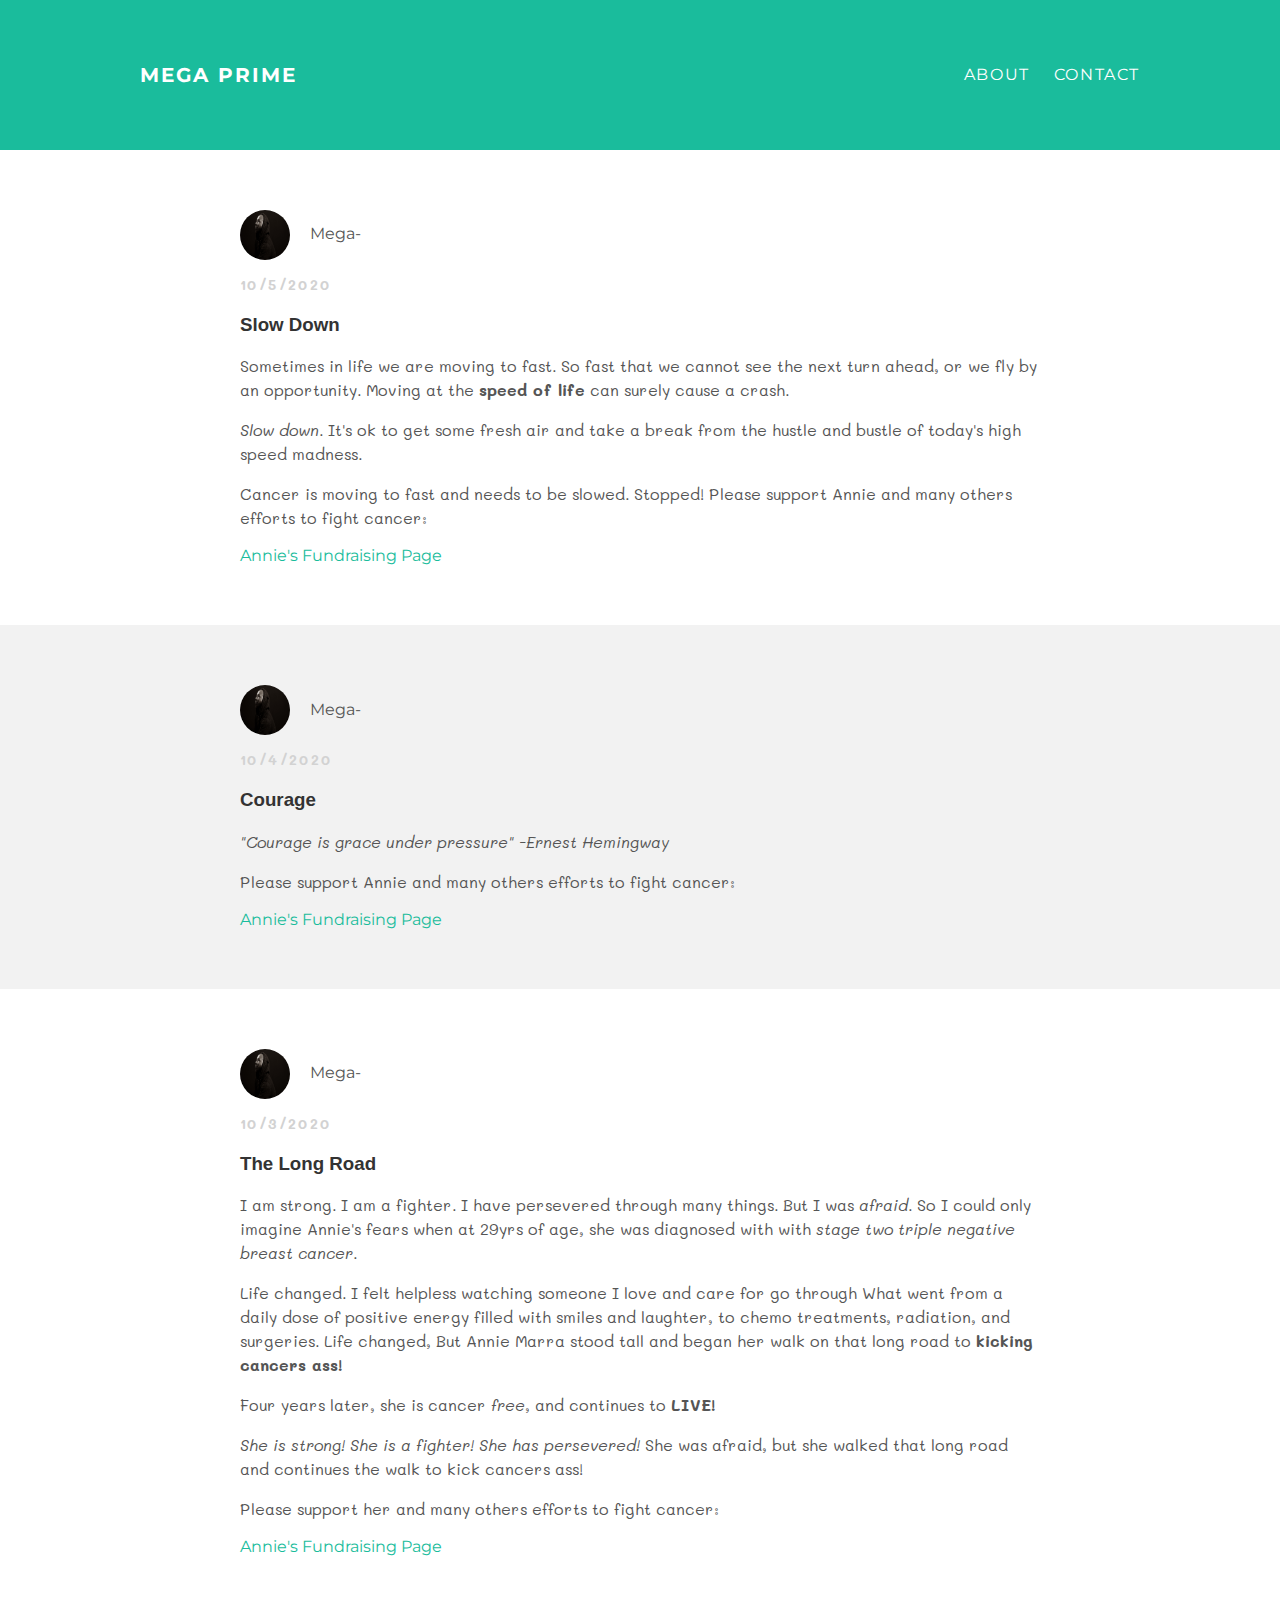
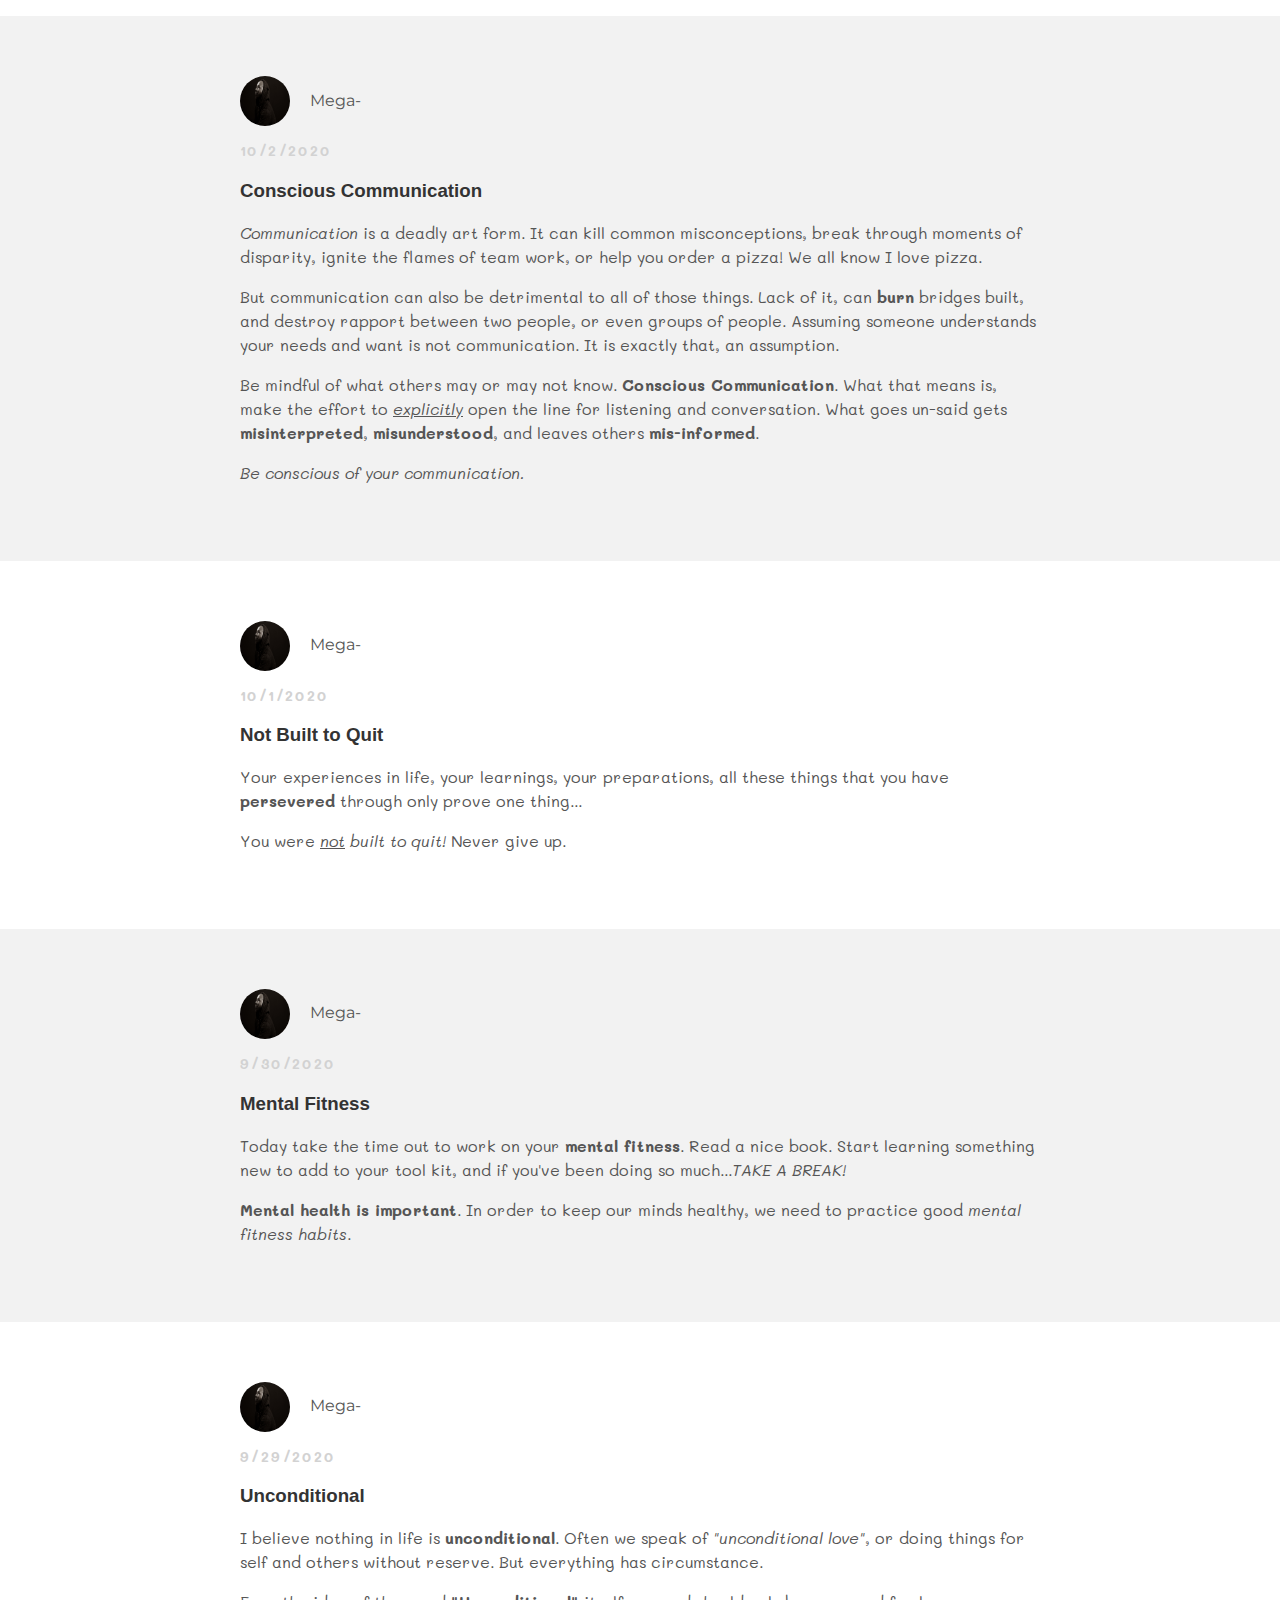
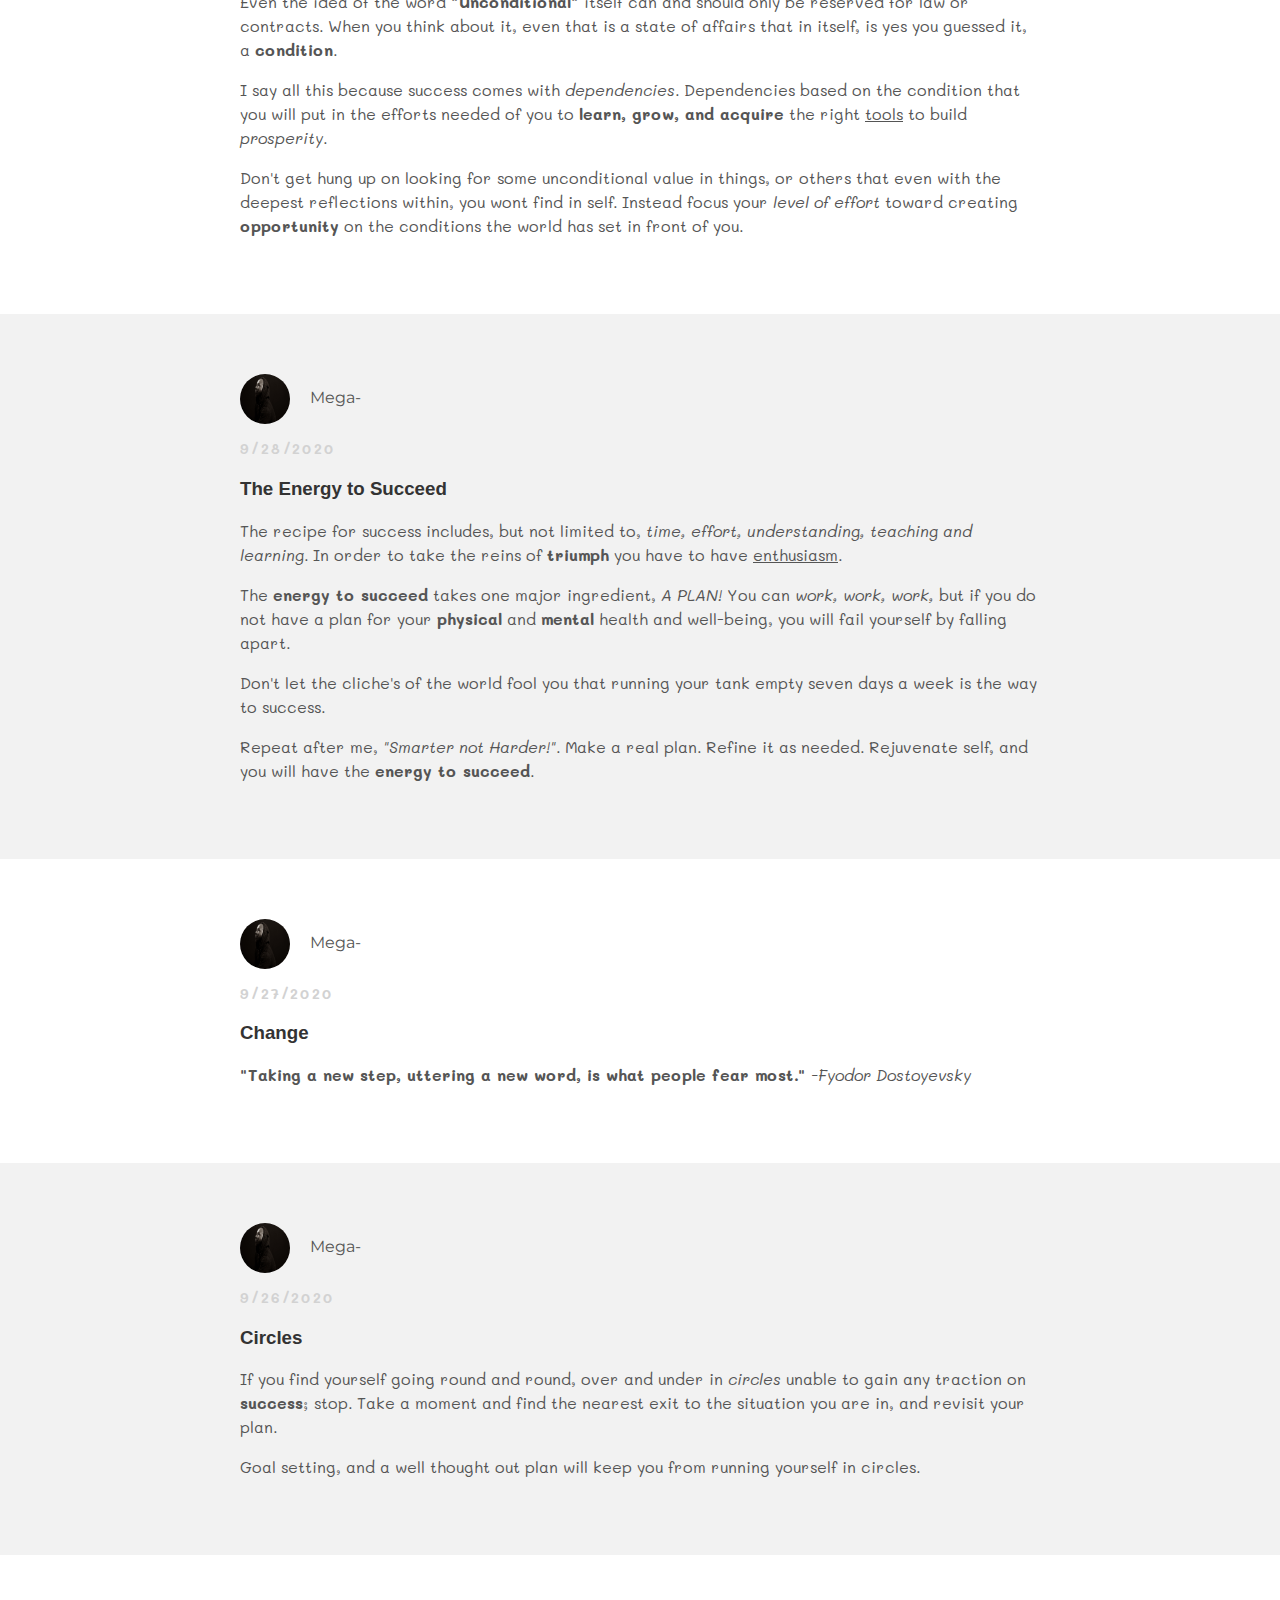
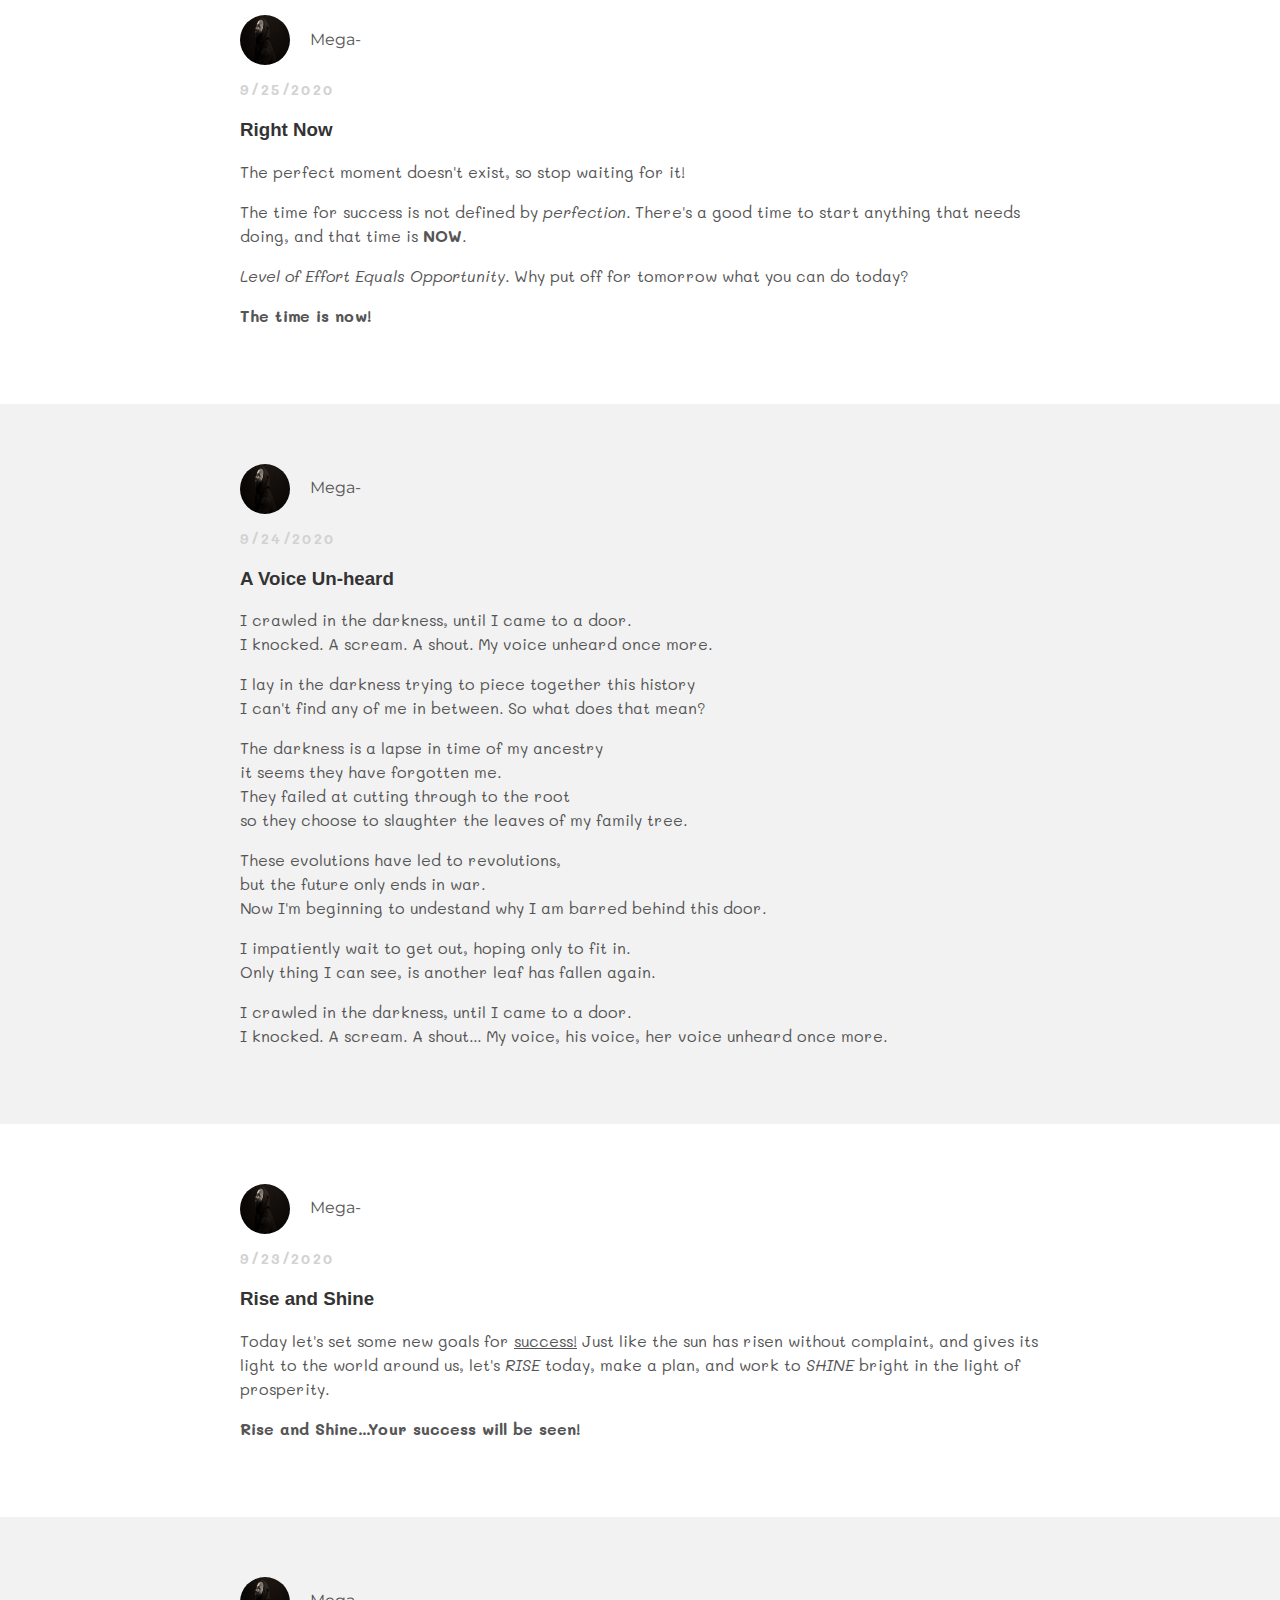
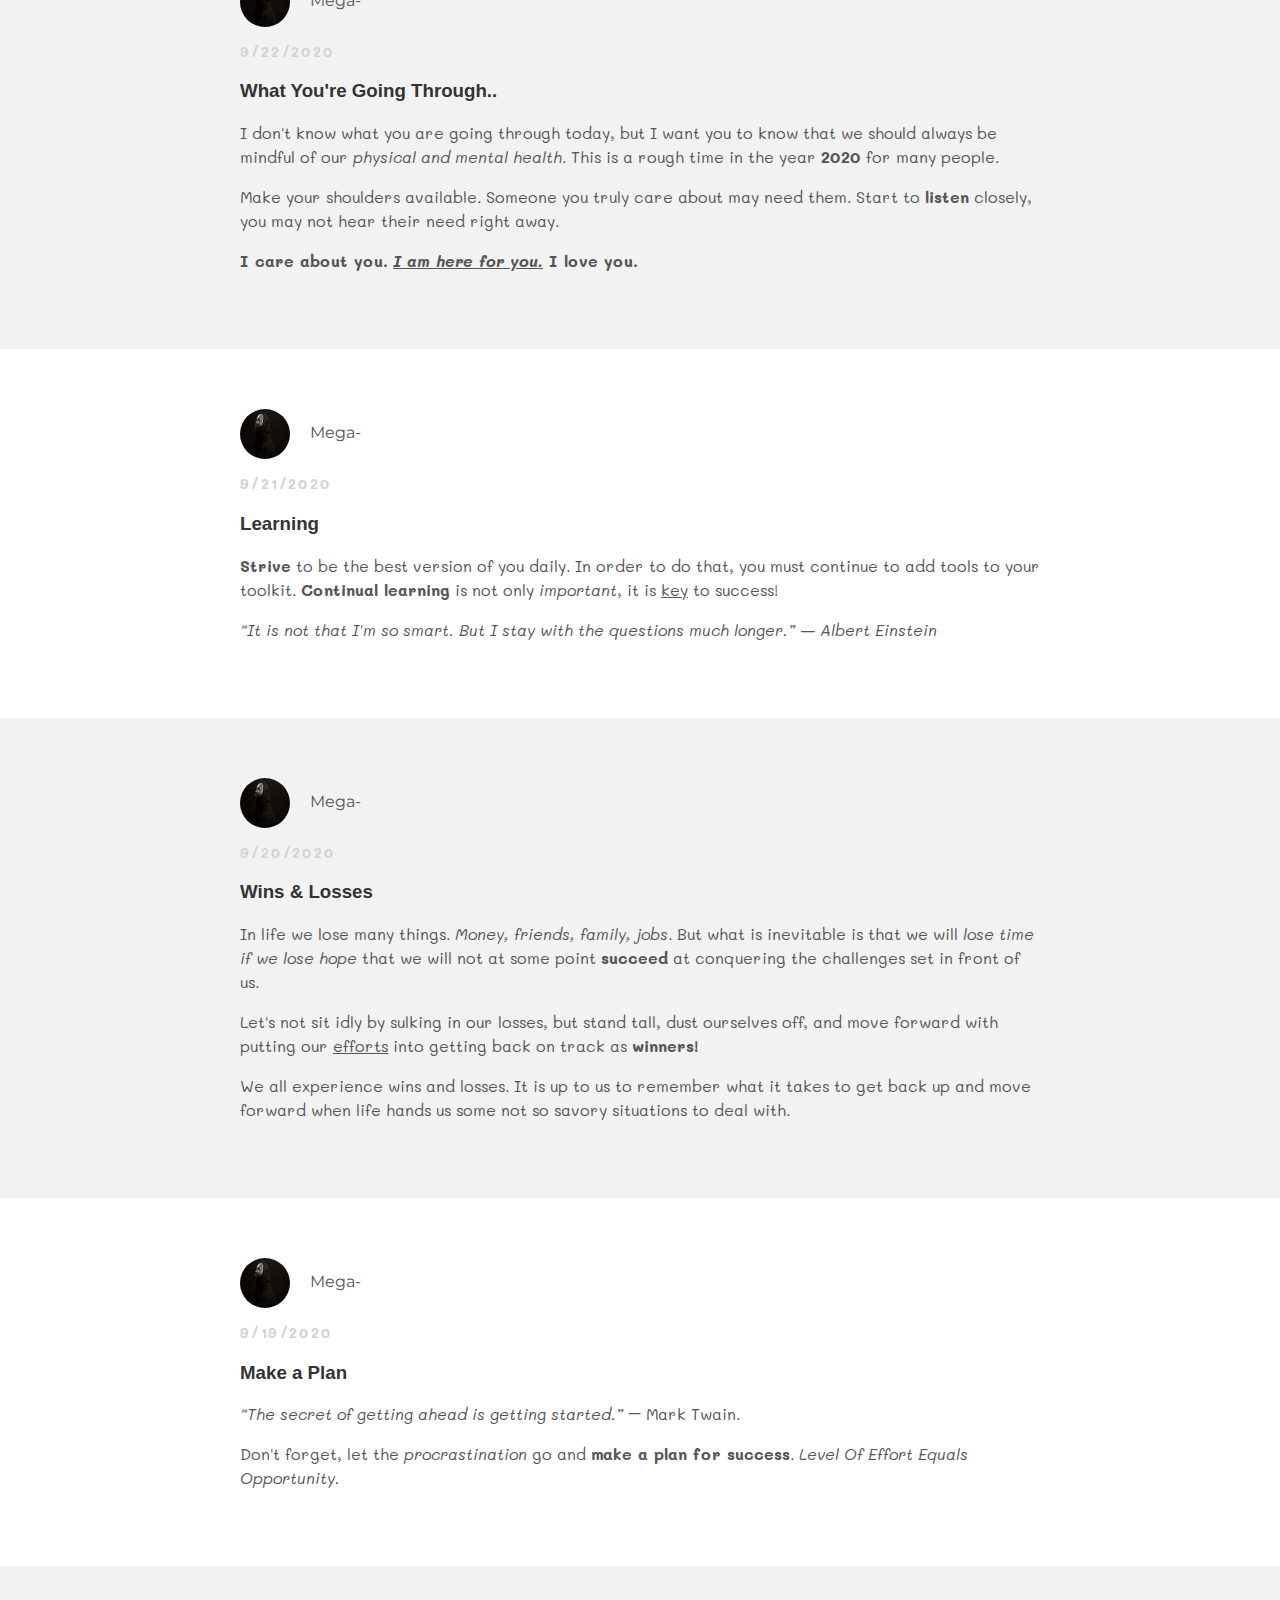
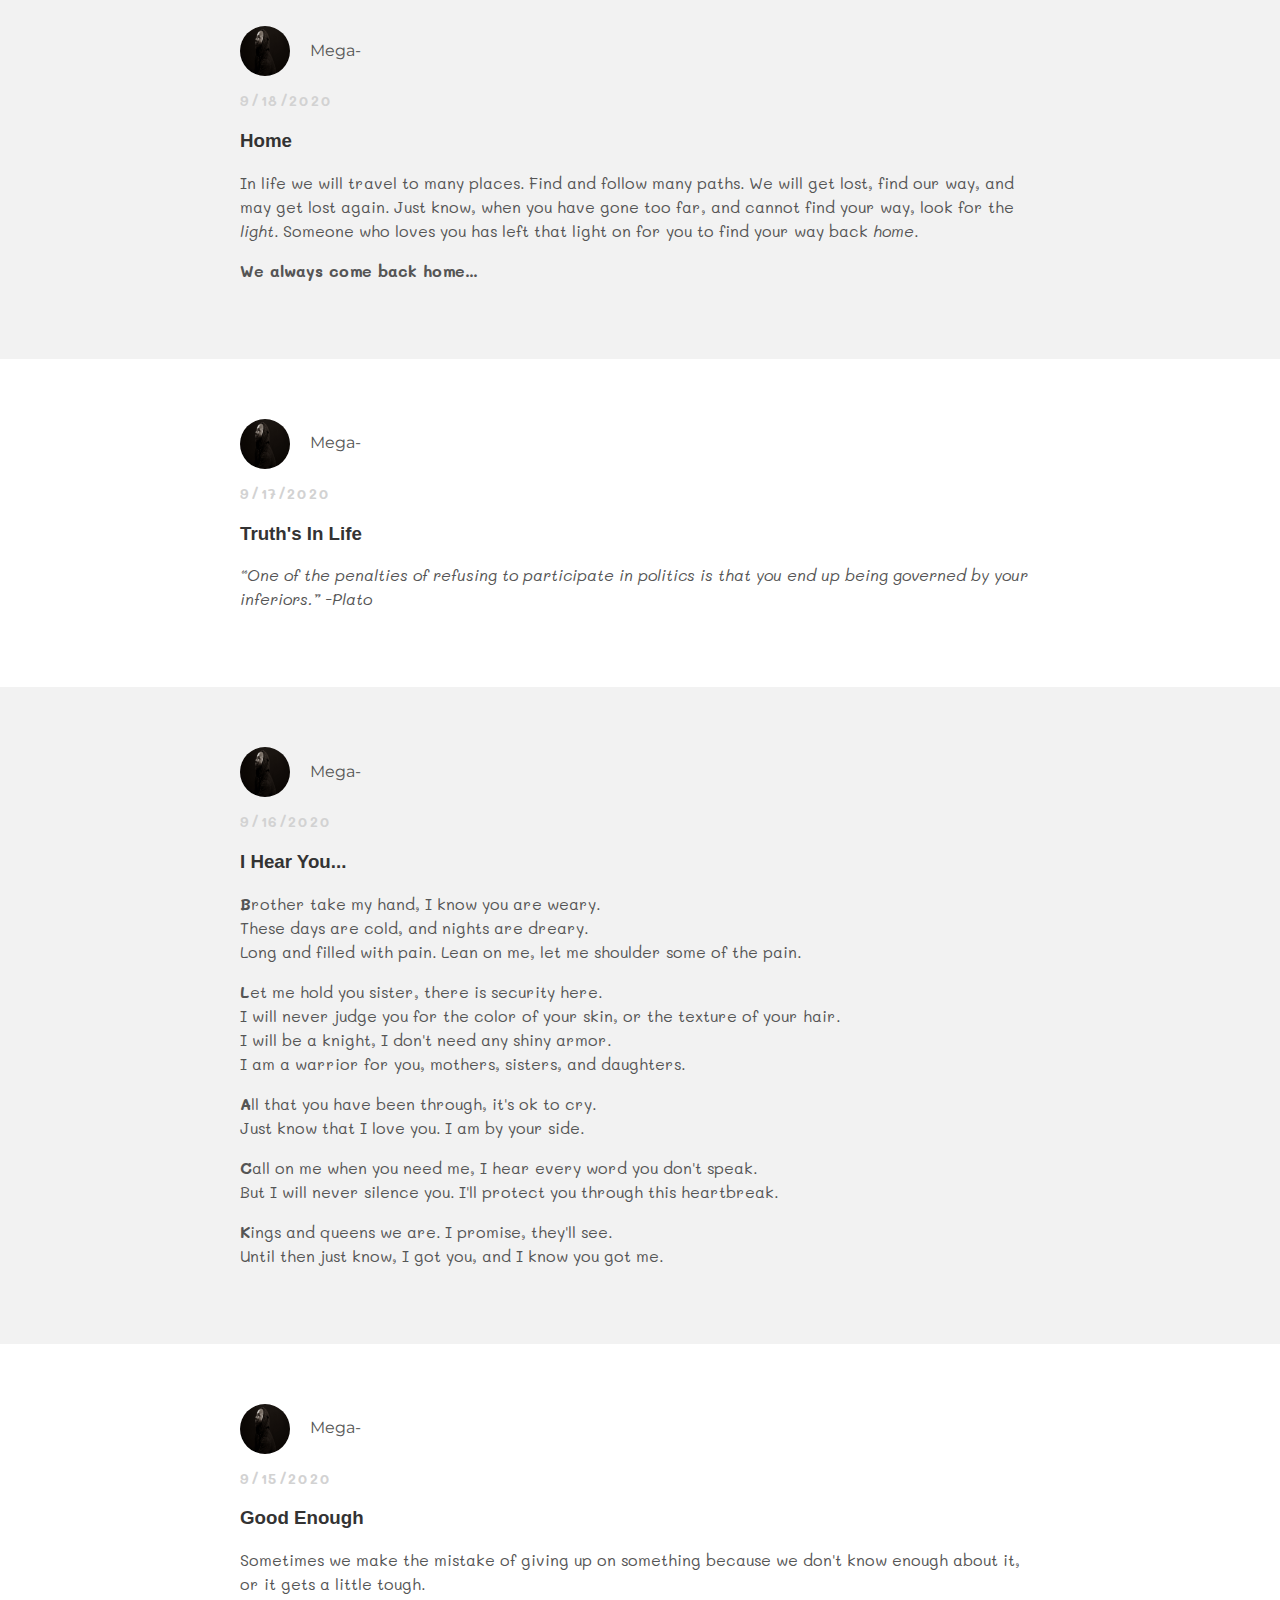
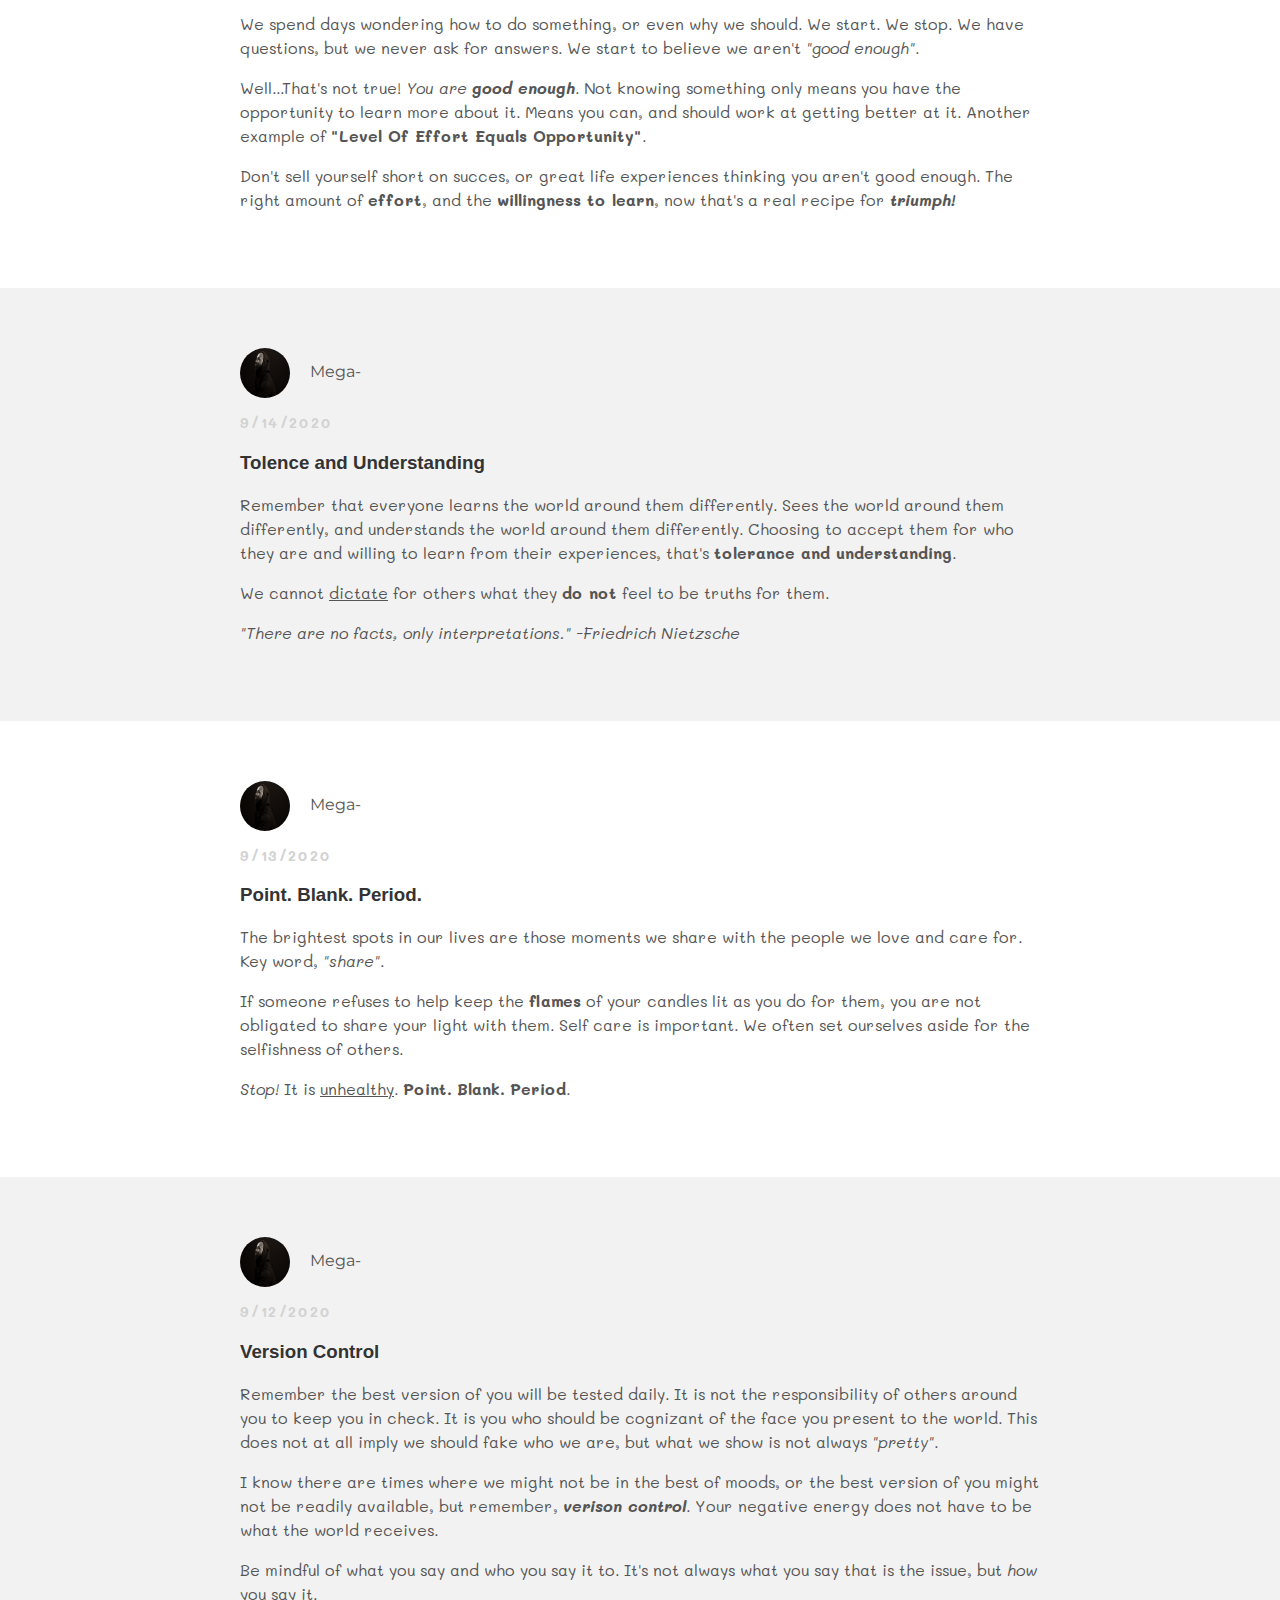
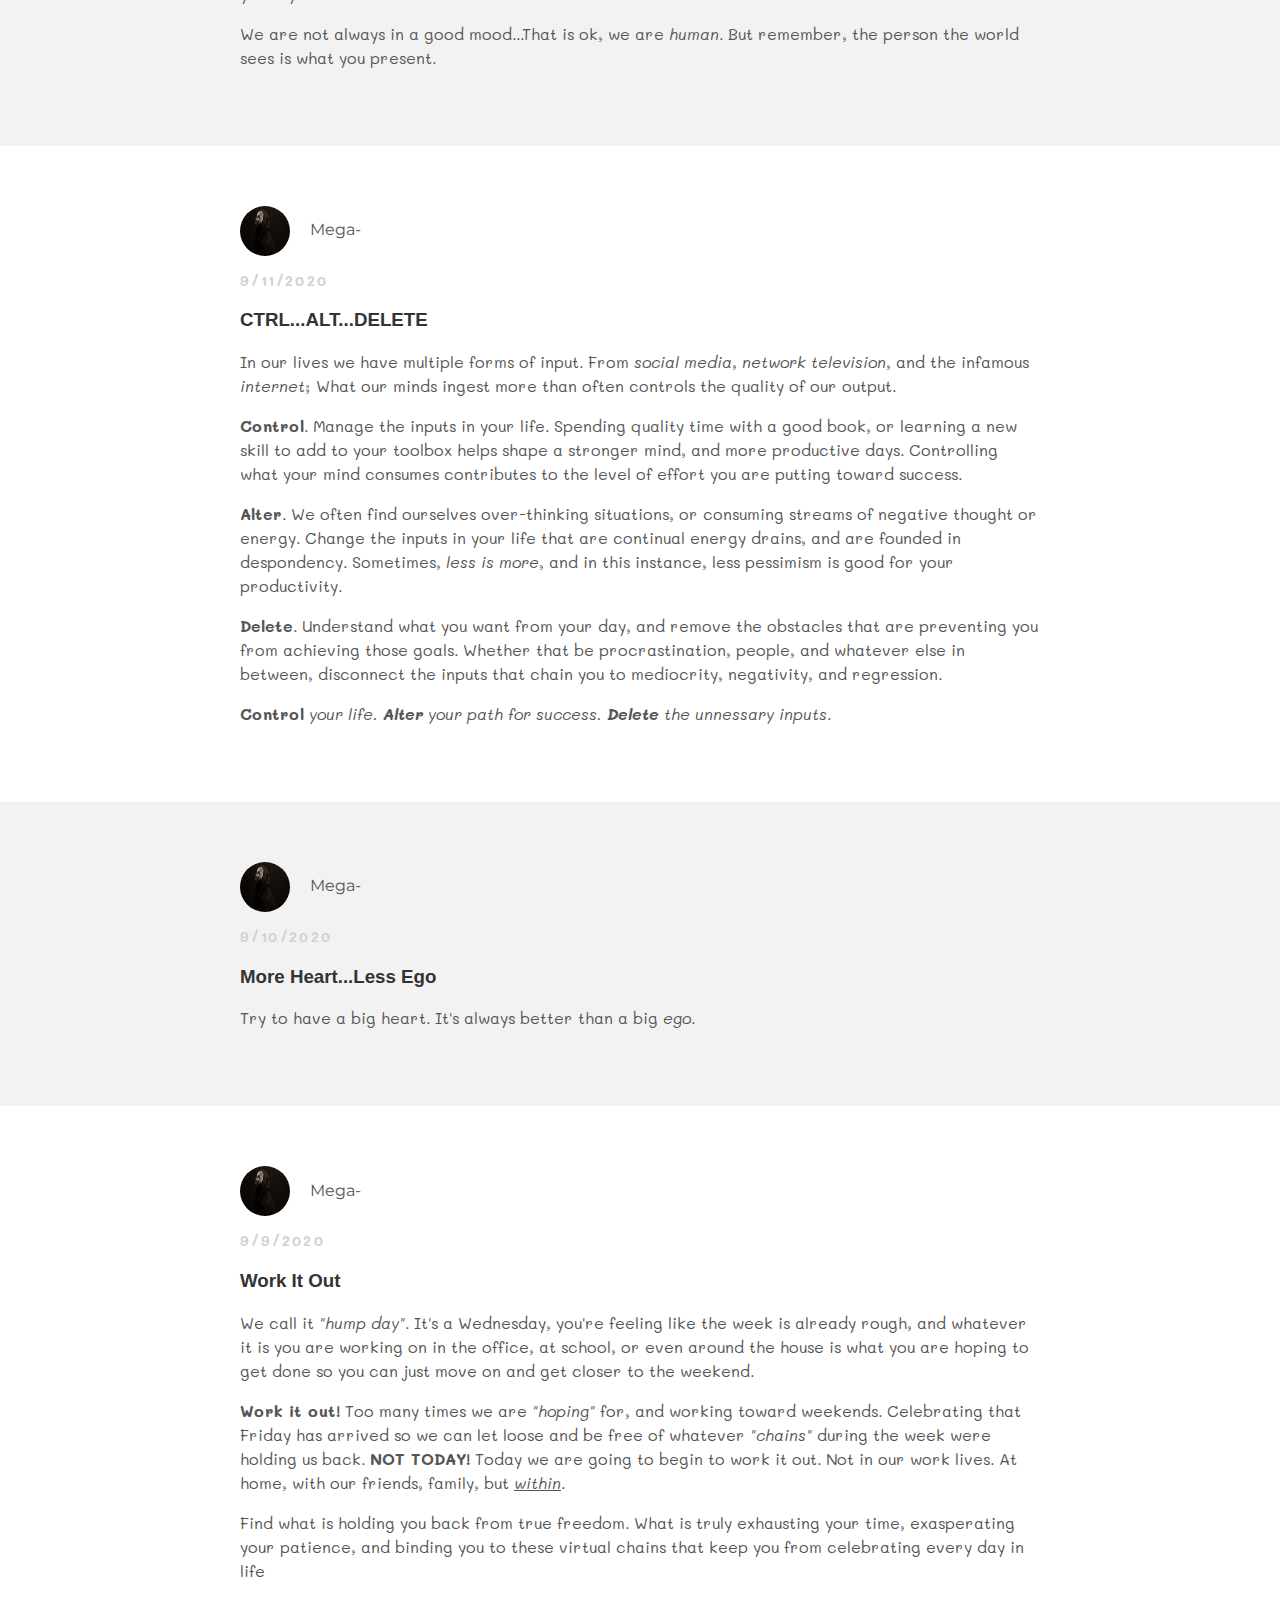
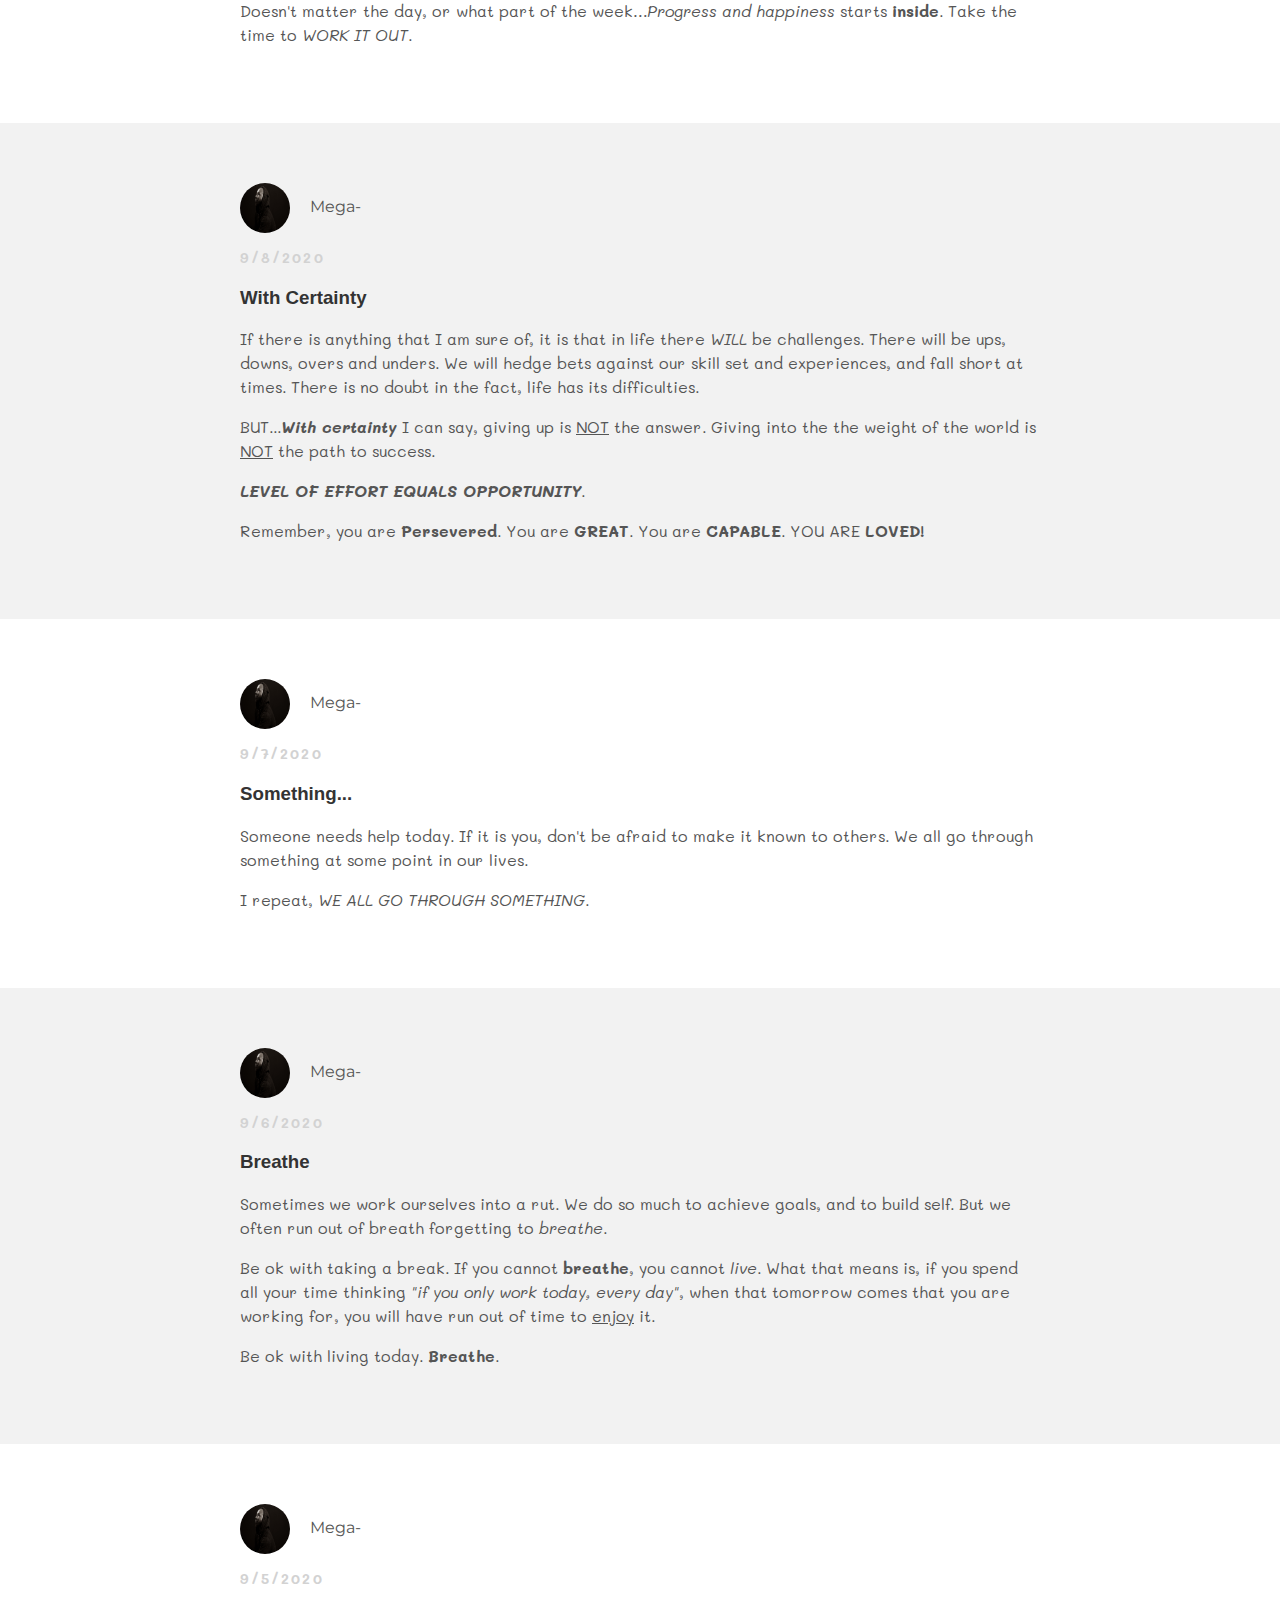
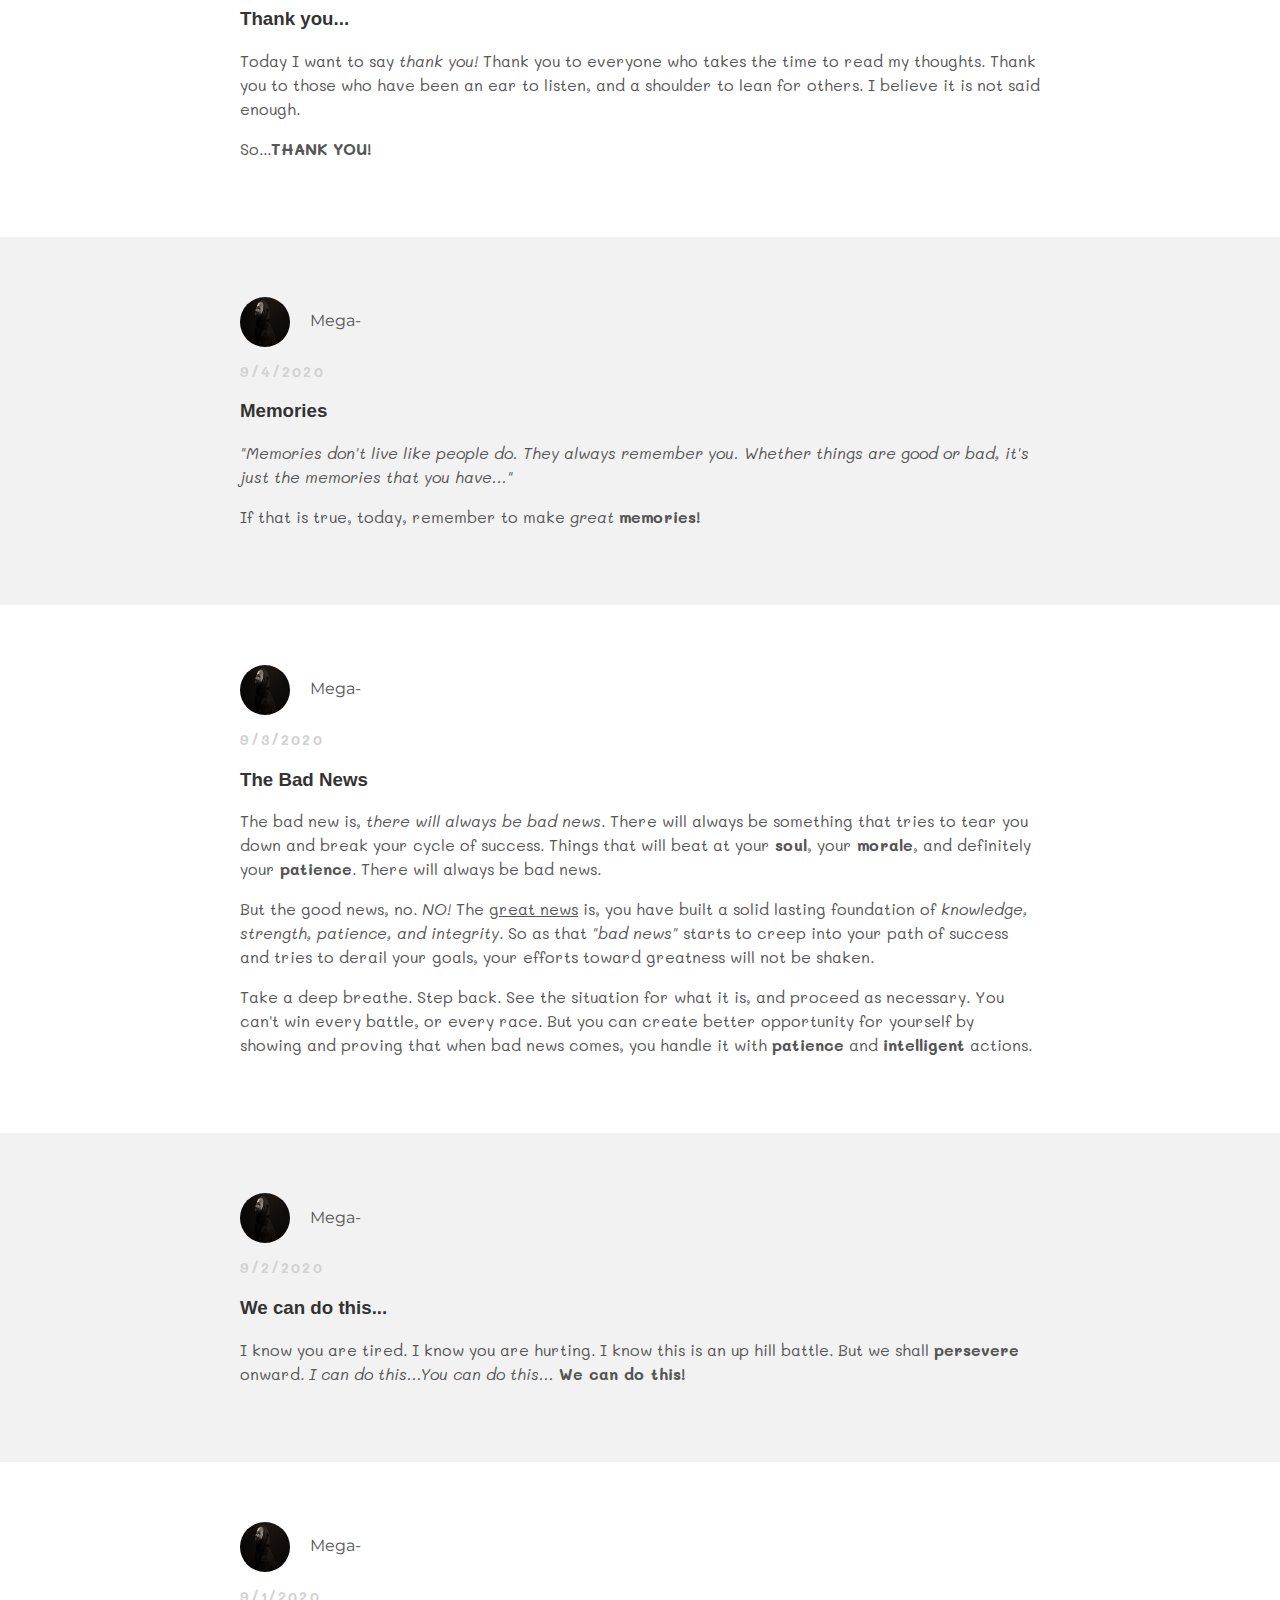
==== commit 8e9a9e48: "Update index.html" ====
--- a/index.html
+++ b/index.html
@@ -19,6 +19,54 @@
 
     
     <div id="content">
+      <div class="post-container">
+        <div class="post">
+          <div class="post-author">
+            <img src="20200308141822_IMG_1959.jpg">
+            <span>Mega-</span>
+          </div>
+          <p class="post-date">10/5/2020</p>
+          <h3 class="post-title">Slow Down</h3>
+          <div class="post-content">
+
+            <p>Sometimes in life we are moving to fast. So fast that we cannot see
+            the next turn ahead, or we fly by an opportunity. Moving at the <strong>speed
+          of life</strong> can surely cause a crash.</p>
+
+          <p><em>Slow down</em>. It's ok to get some fresh air and take a break from the hustle
+          and bustle of today's high speed madness.</p>
+
+            <p>Cancer is moving to fast and needs to be slowed. Stopped!
+              Please support Annie and many others efforts to fight cancer:</p>
+
+            <a href="https://danafarber.jimmyfund.org/site/TR?fr_id=1390&pg=personal&px=1013712&s_hasSecureSession=true">Annie's Fundraising Page</a>
+
+          </div> <!-- Post-content -->
+        </div> <!-- Post -->
+      </div> <!-- post-container --->
+
+
+      <div class="post-container">
+        <div class="post">
+          <div class="post-author">
+            <img src="20200308141822_IMG_1959.jpg">
+            <span>Mega-</span>
+          </div>
+          <p class="post-date">10/4/2020</p>
+          <h3 class="post-title">Courage</h3>
+          <div class="post-content">
+
+            <p><em>"Courage is grace under pressure" -Ernest Hemingway</em></p>
+
+            <p>Please support Annie and many others efforts to fight cancer:</p>
+
+            <a href="https://danafarber.jimmyfund.org/site/TR?fr_id=1390&pg=personal&px=1013712&s_hasSecureSession=true">Annie's Fundraising Page</a>
+
+          </div> <!-- Post-content -->
+        </div> <!-- Post -->
+      </div> <!-- post-container --->
+      
+      
         <div class="post-container">
         <div class="post">
           <div class="post-author">
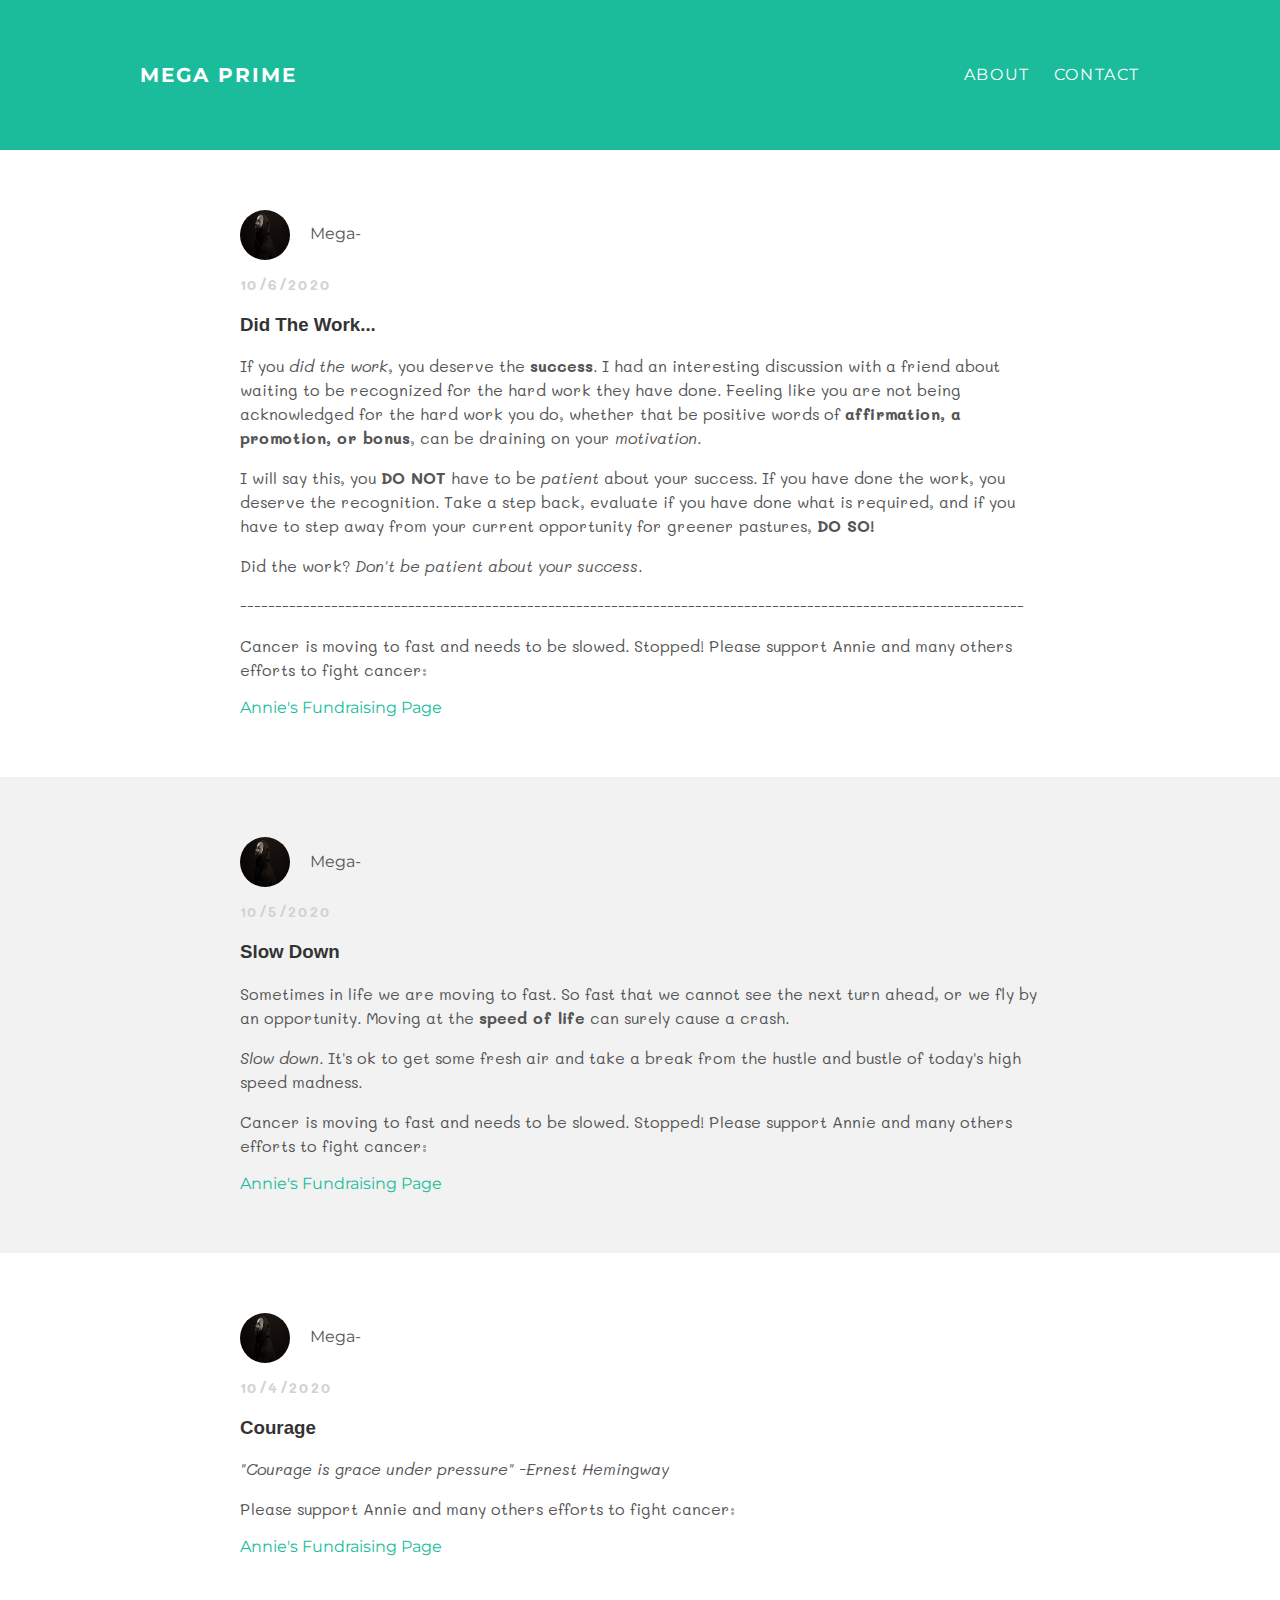
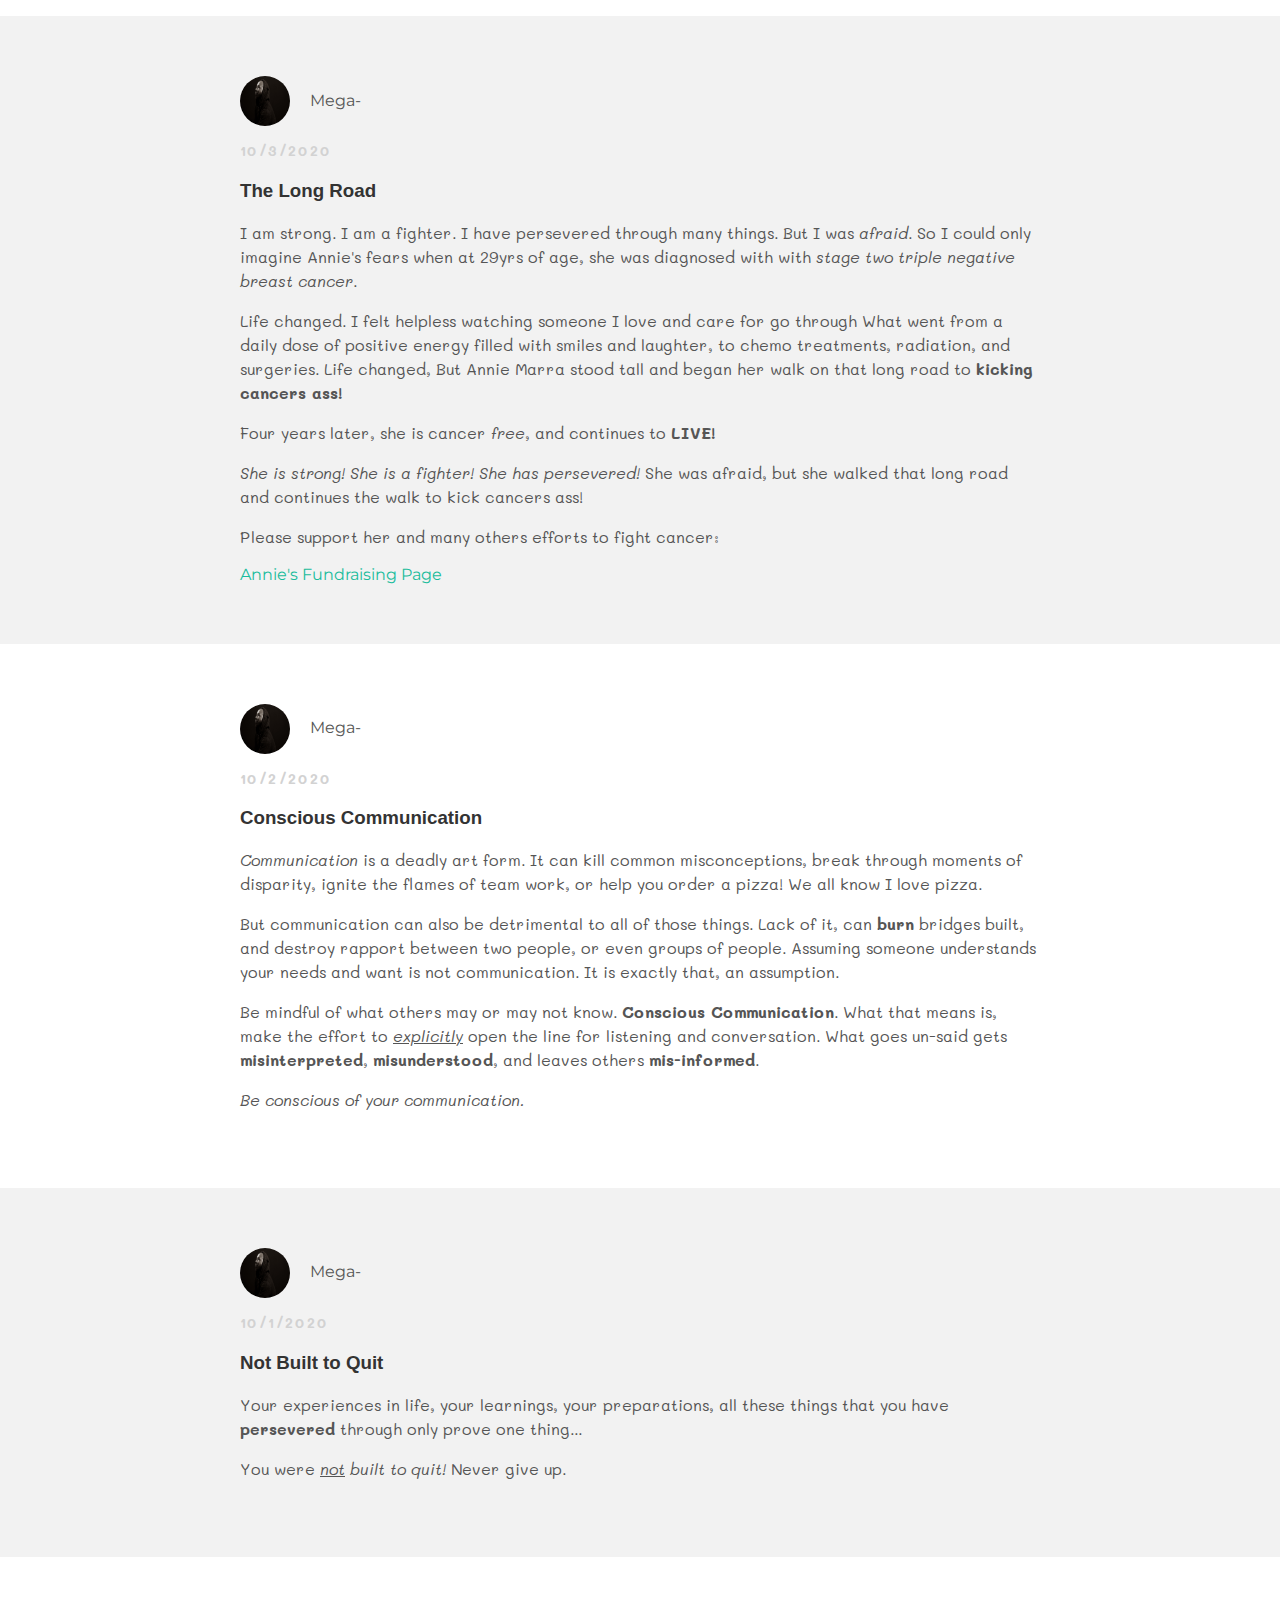
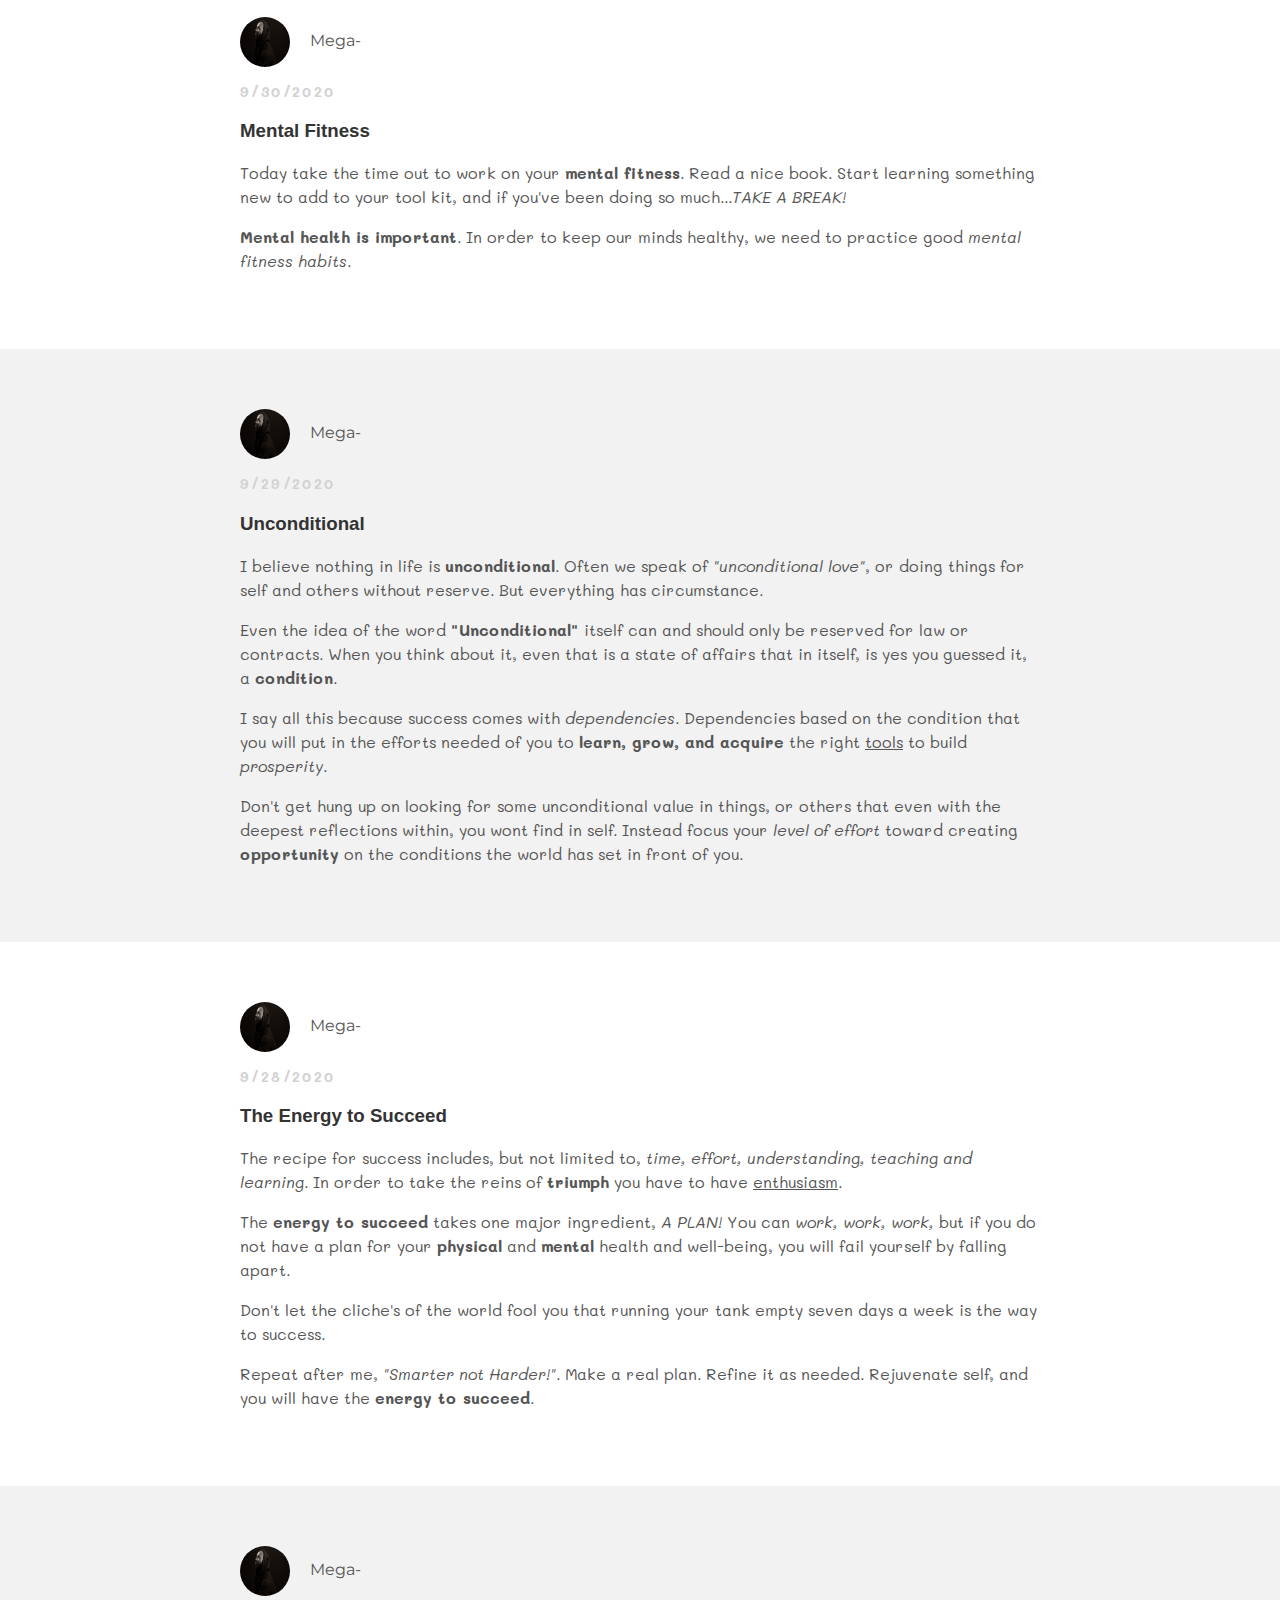
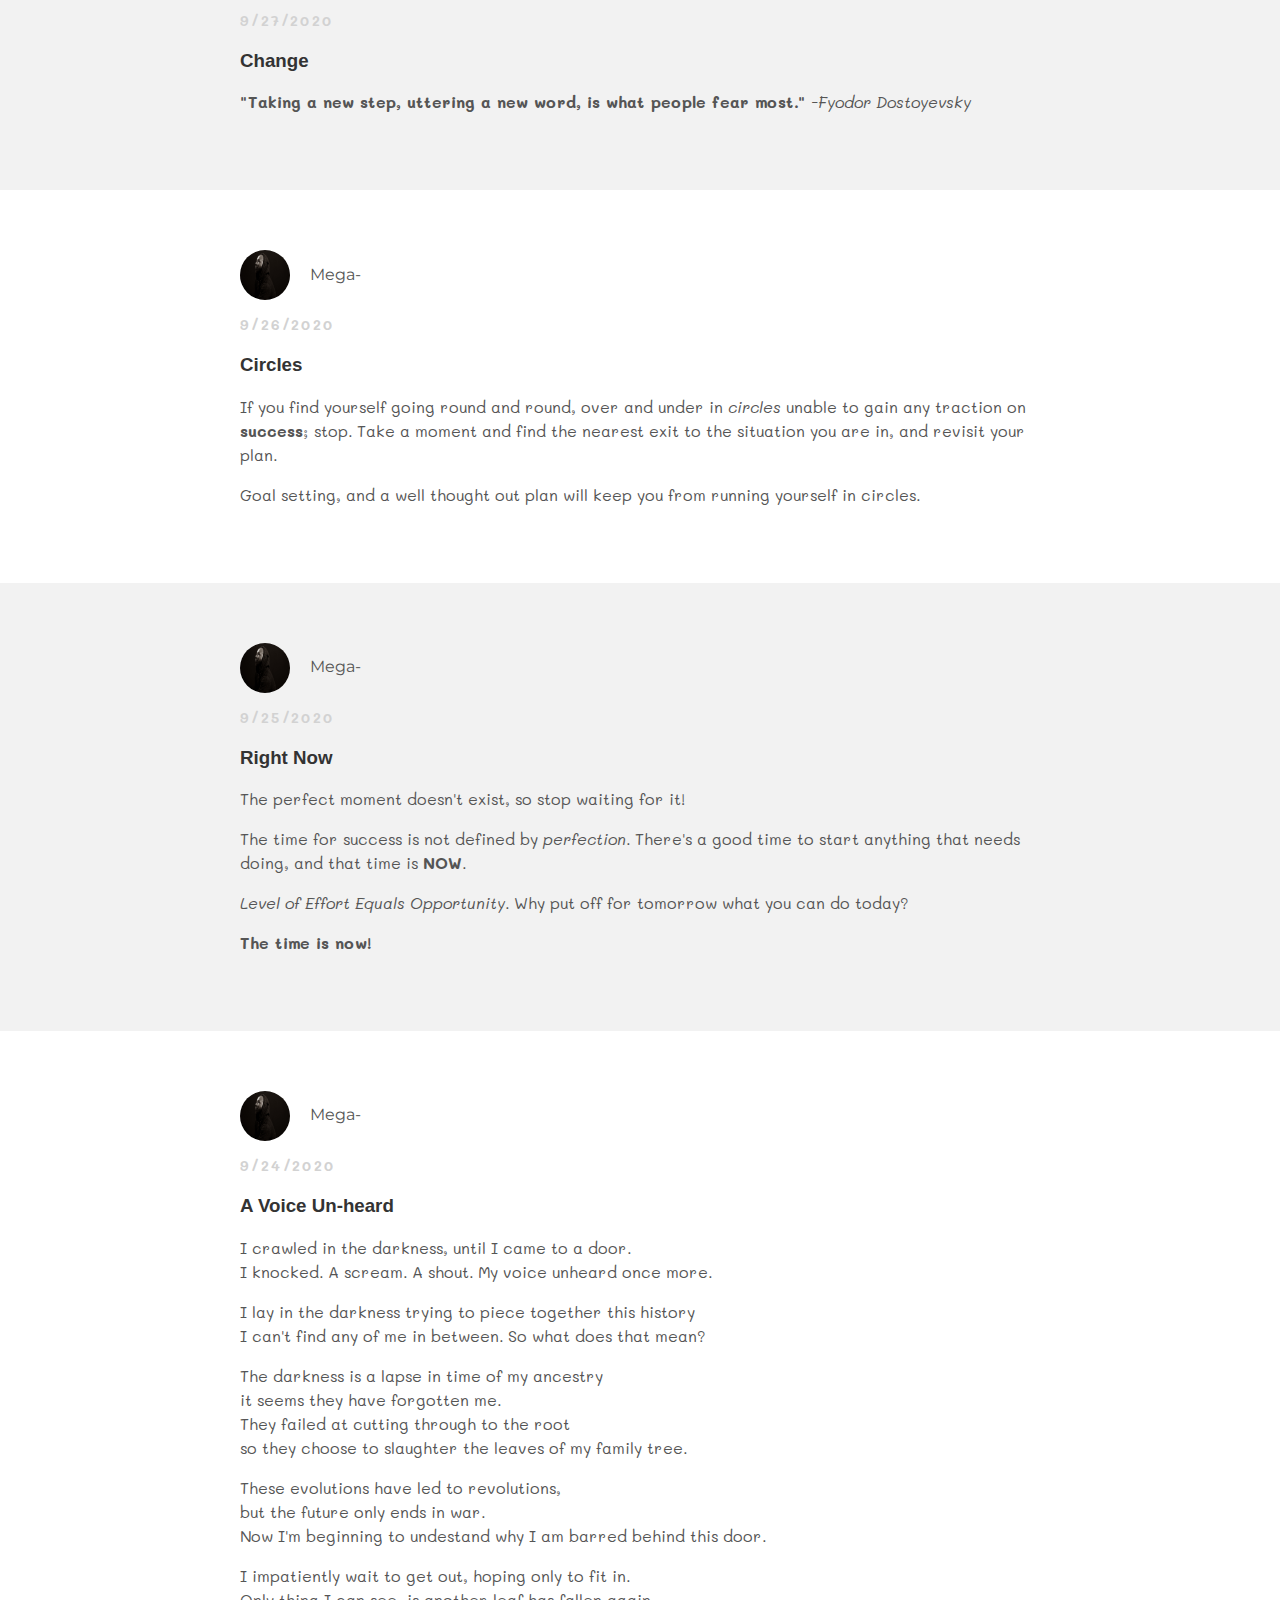
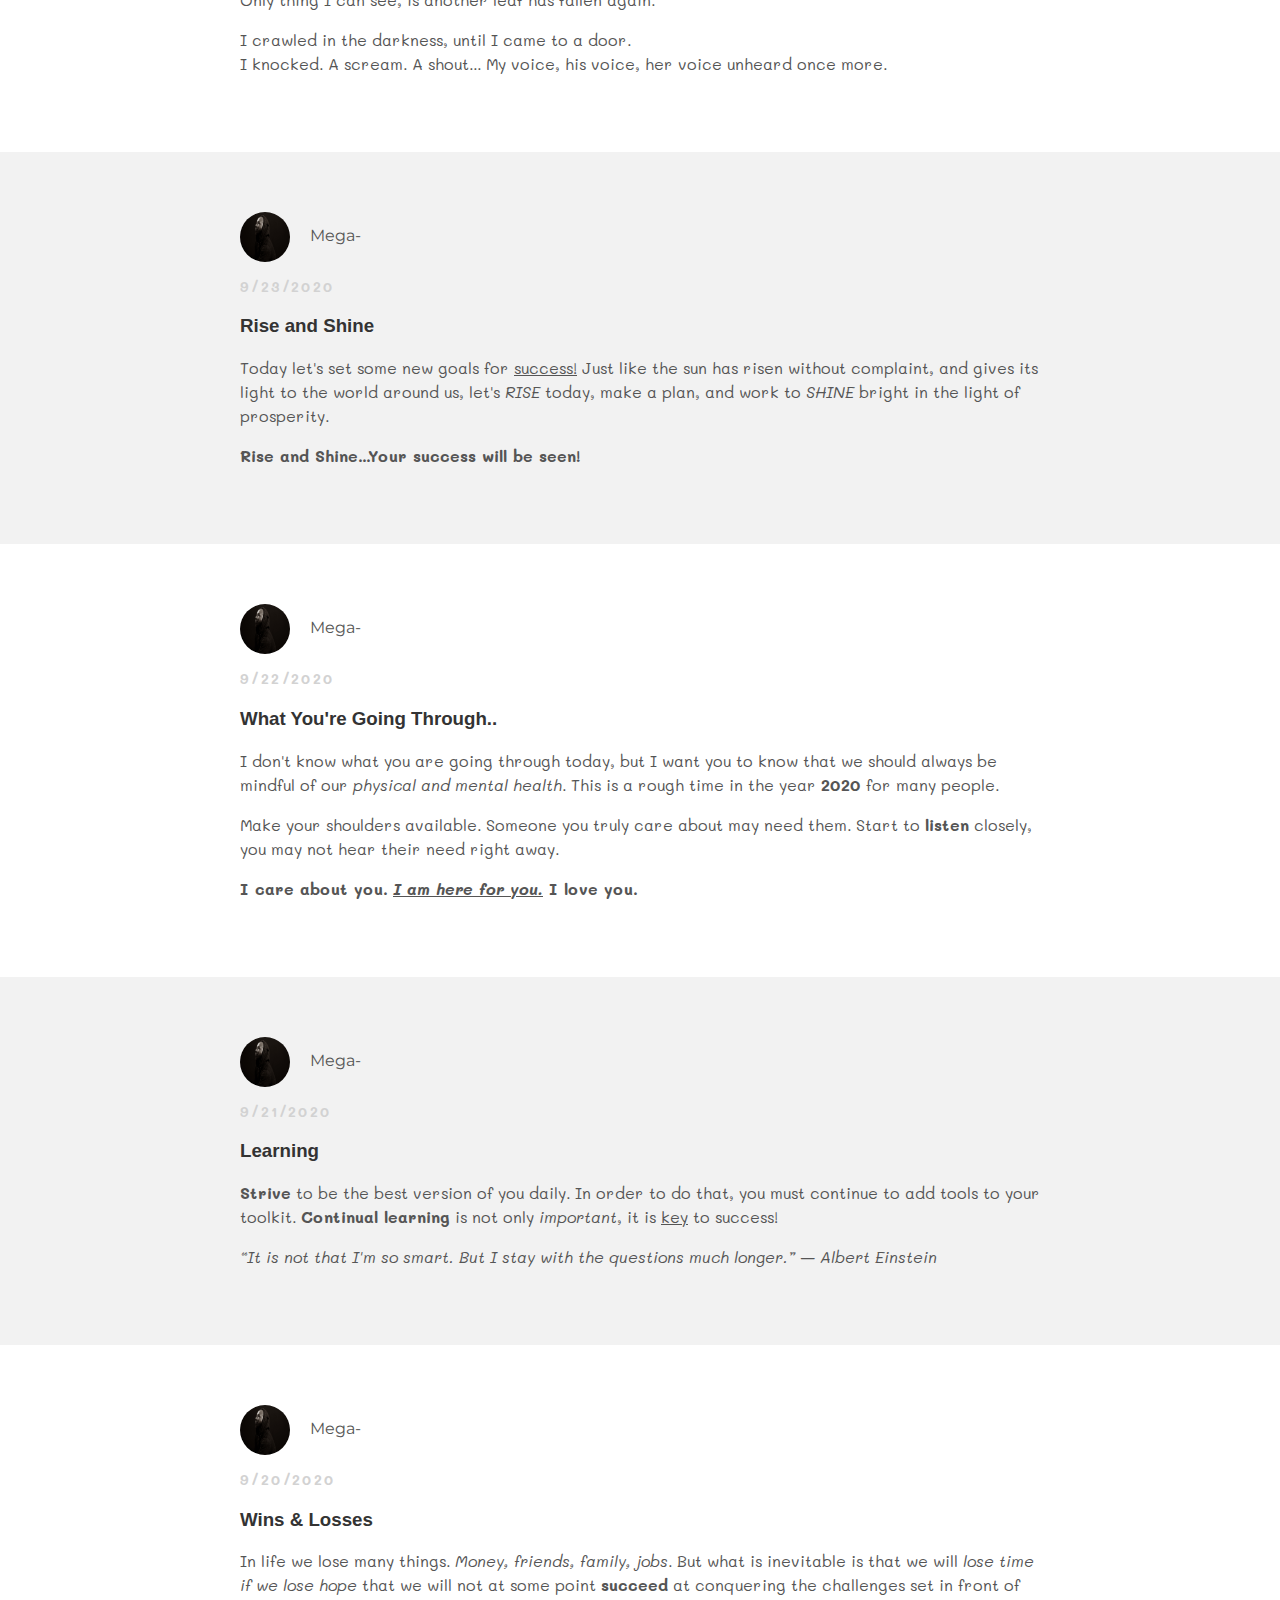
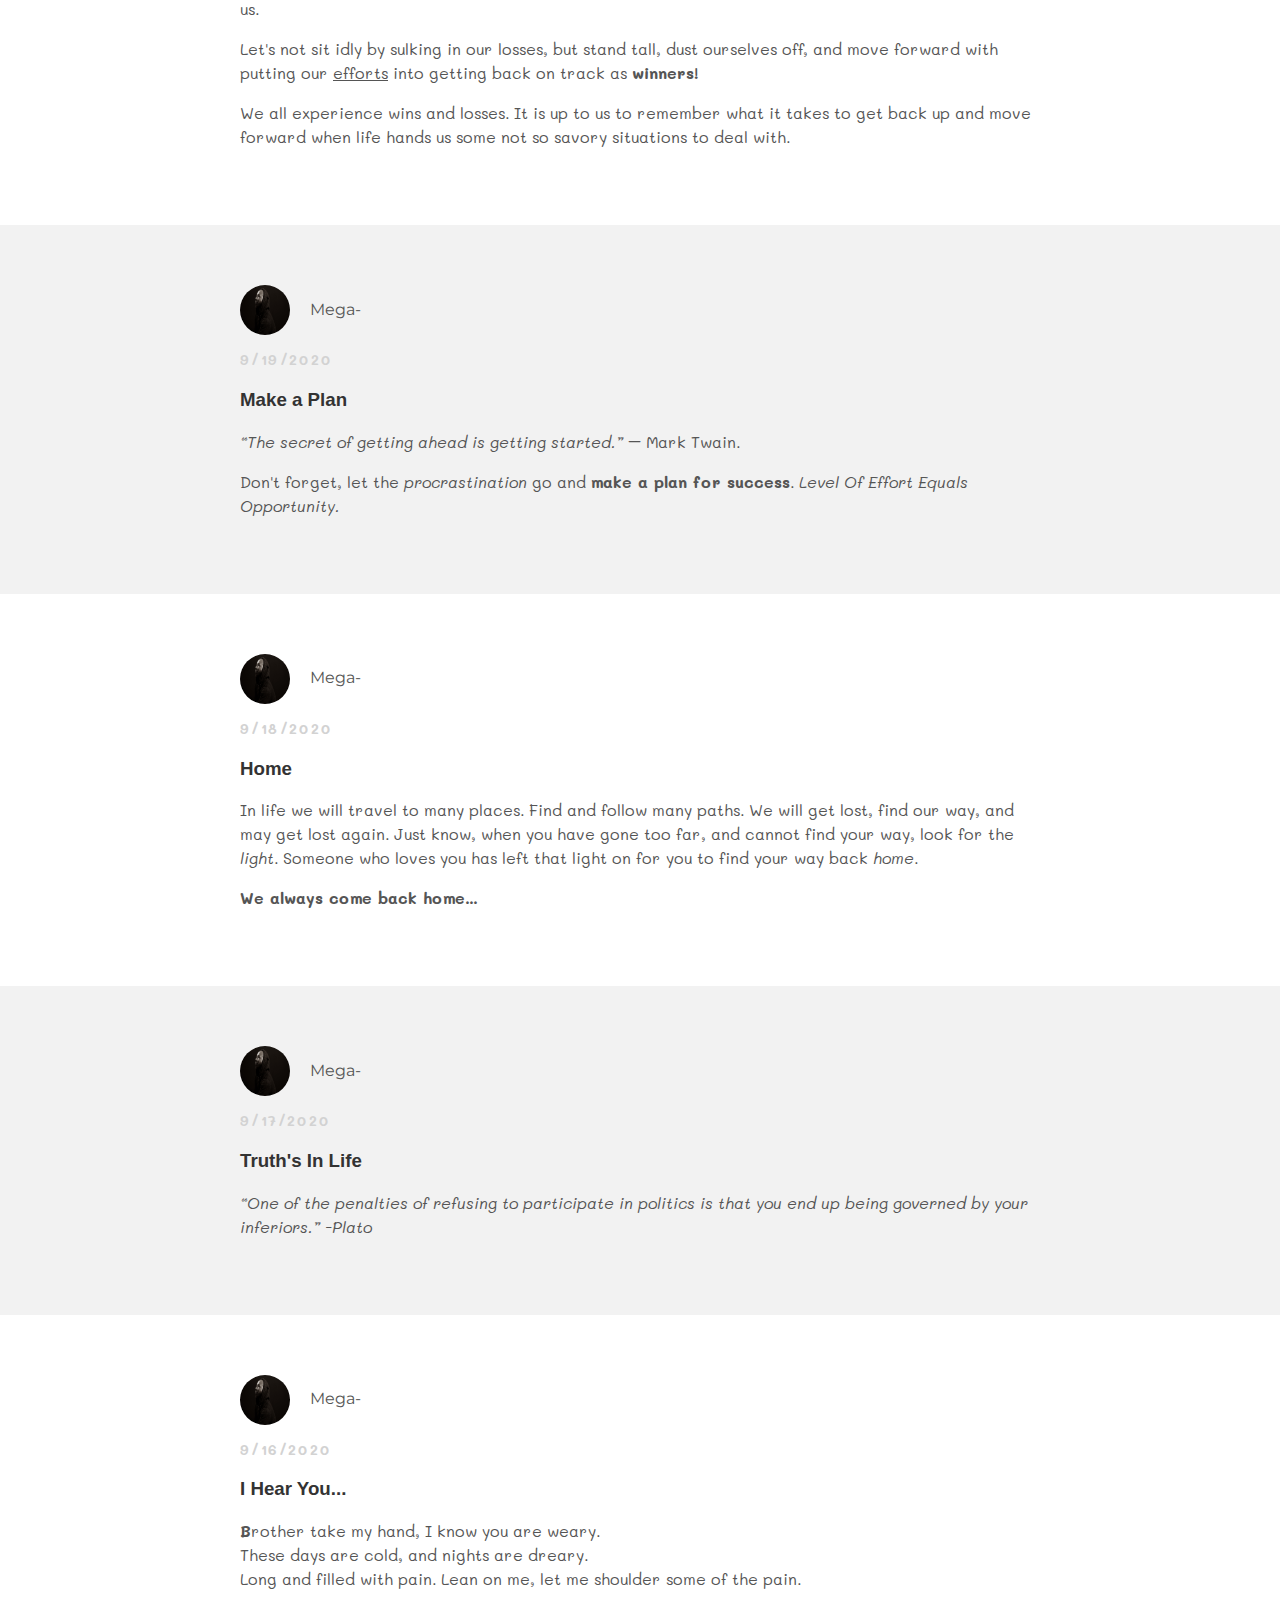
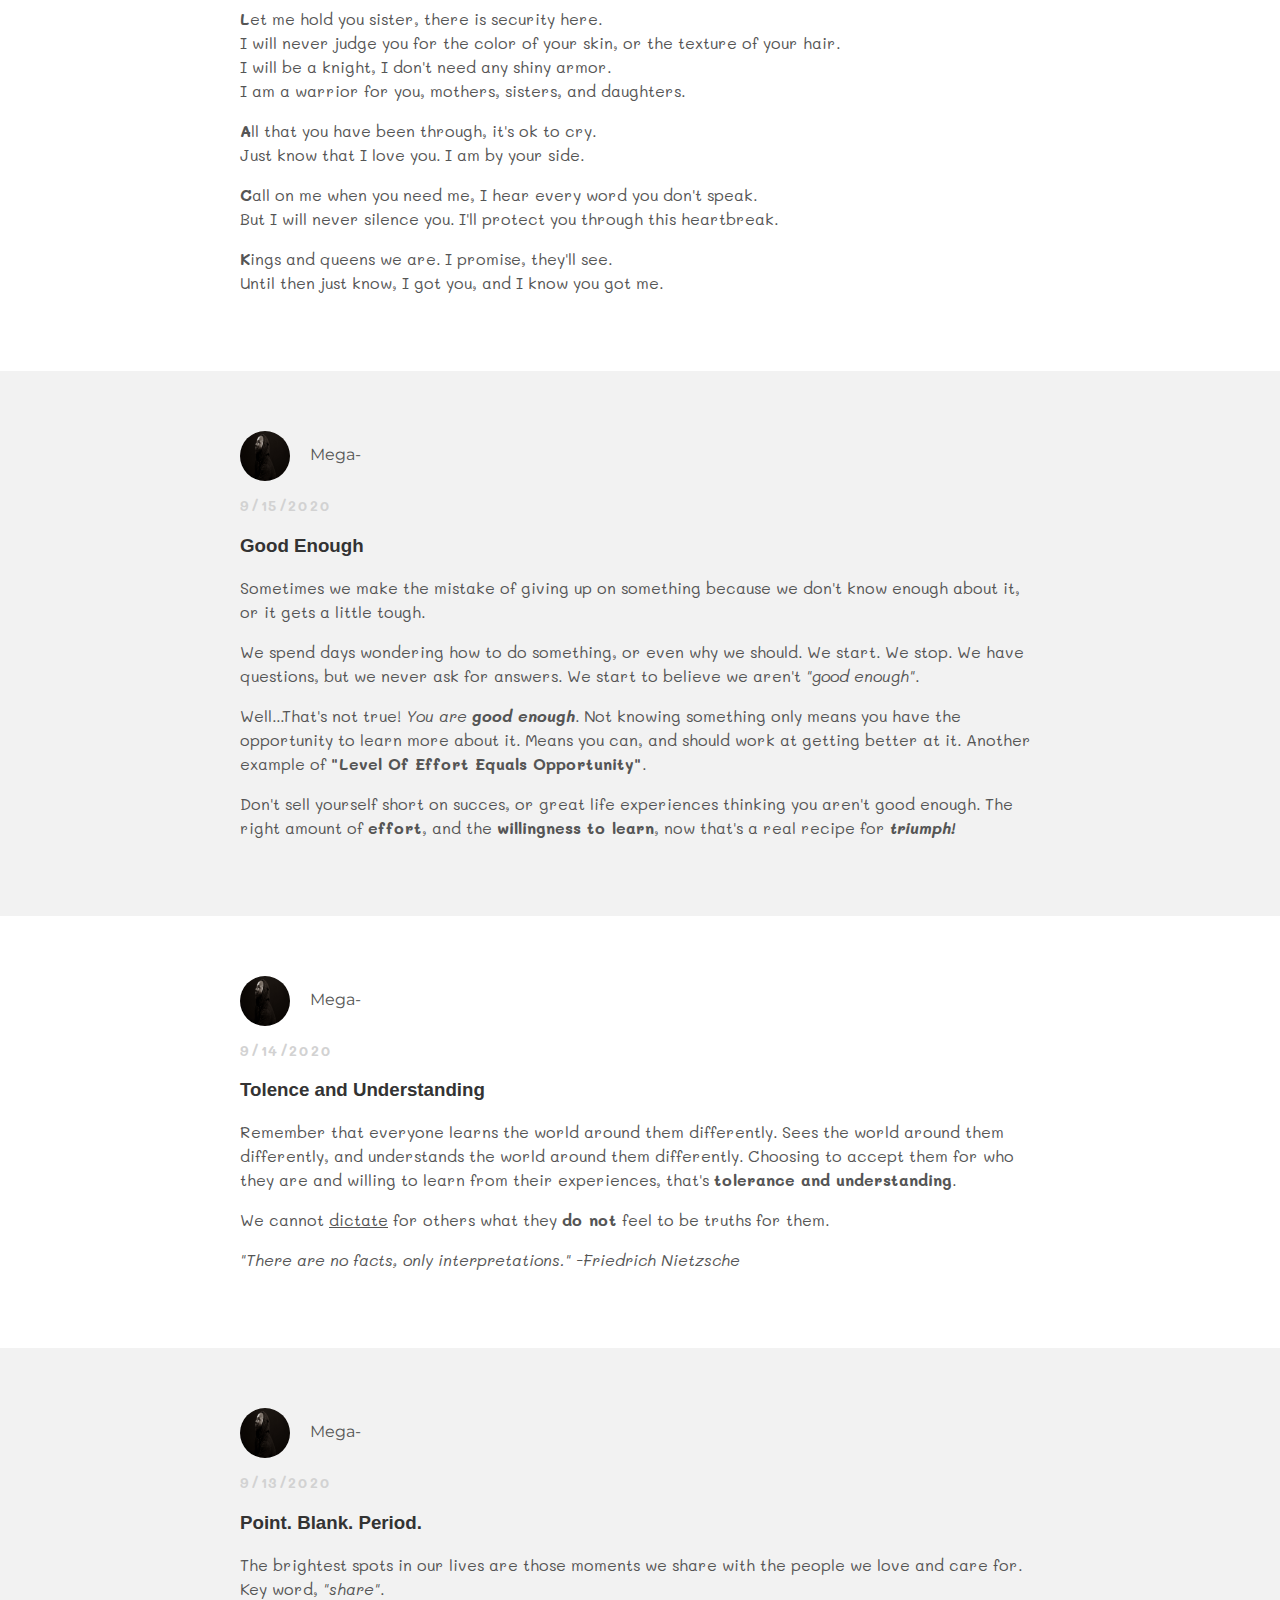
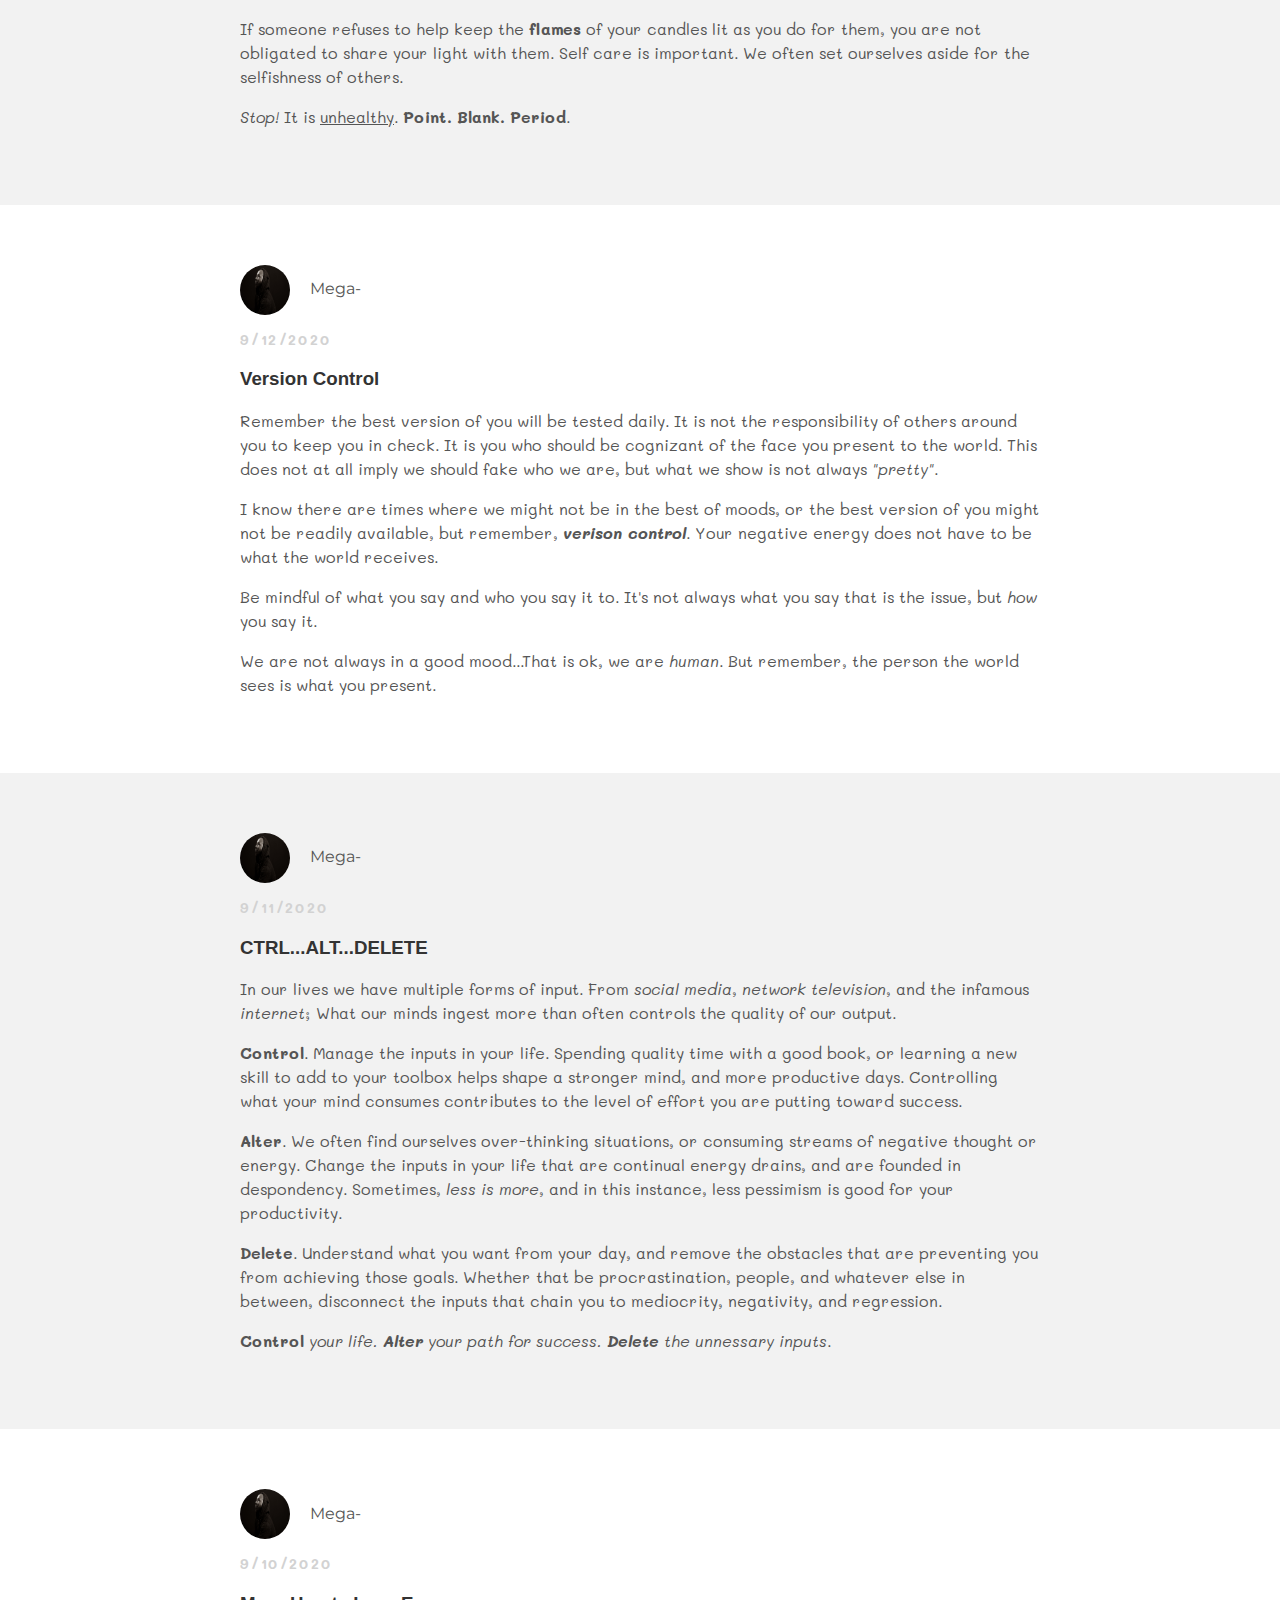
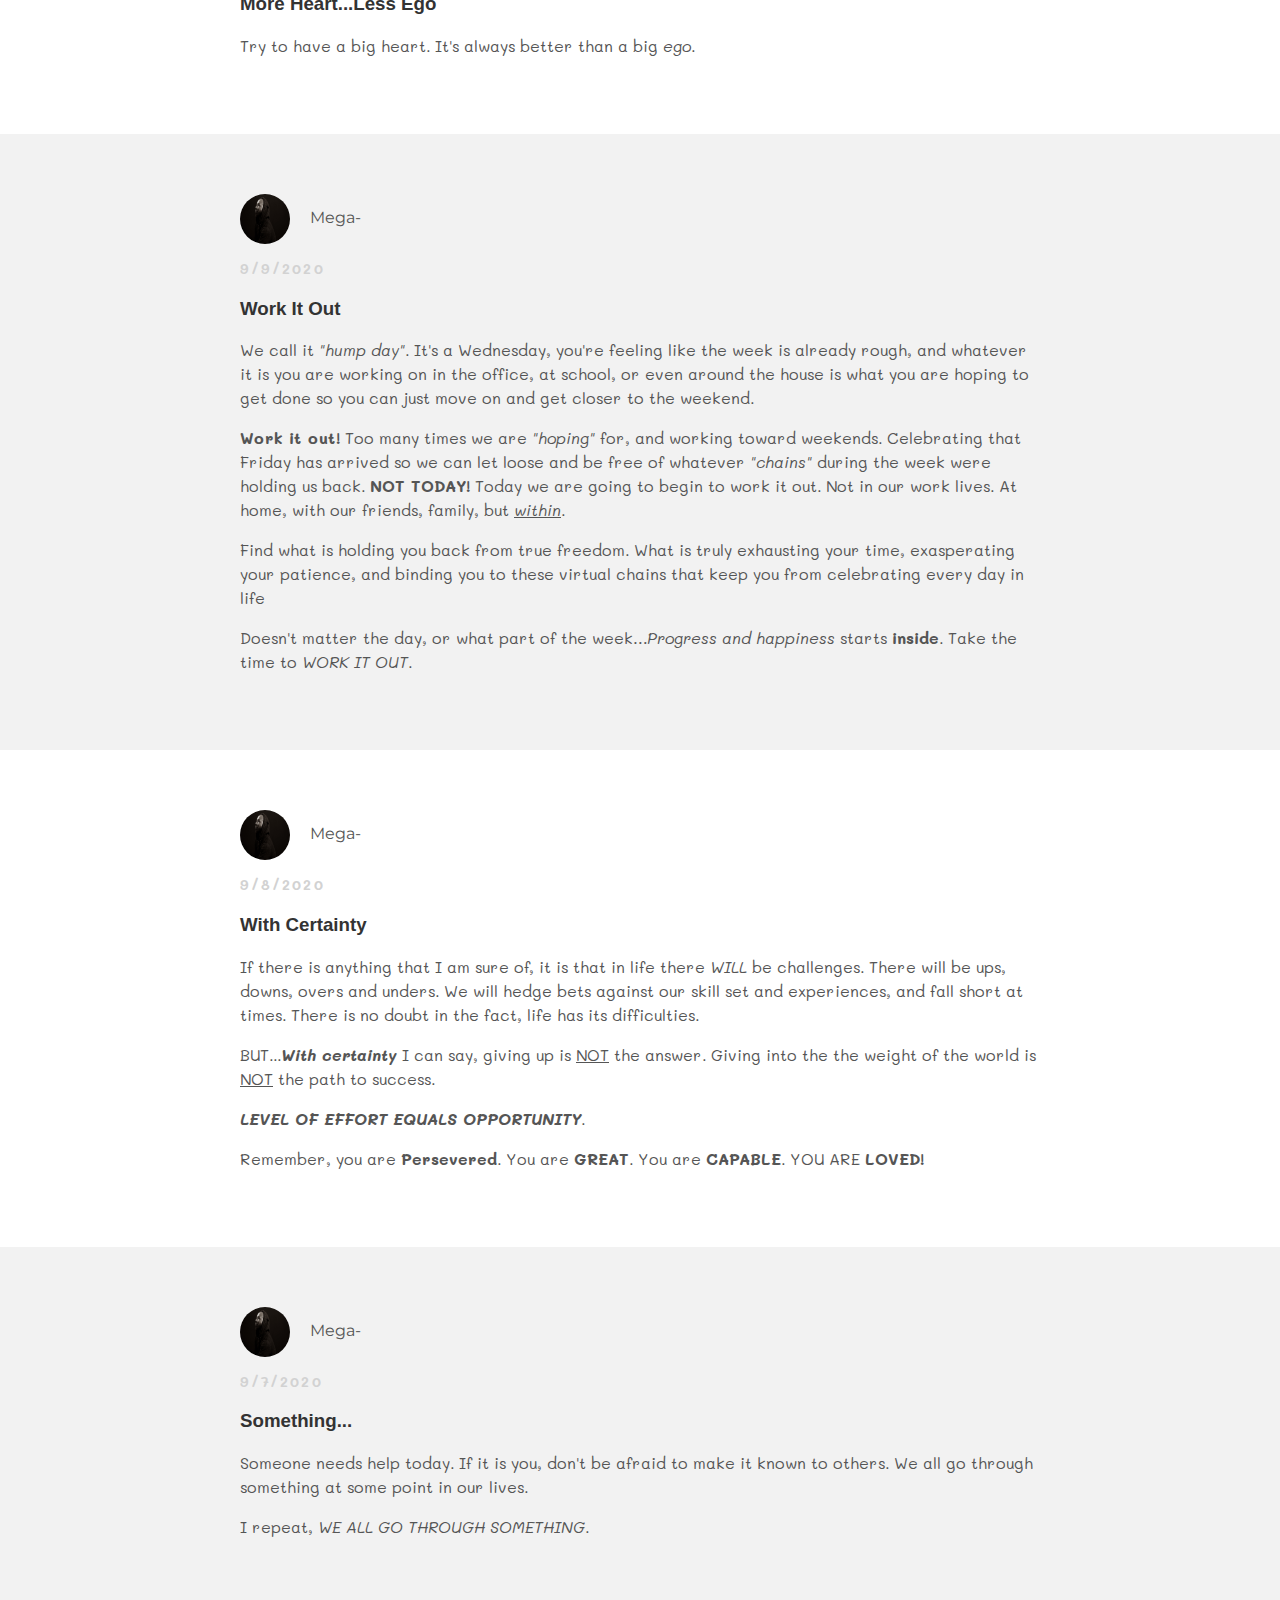
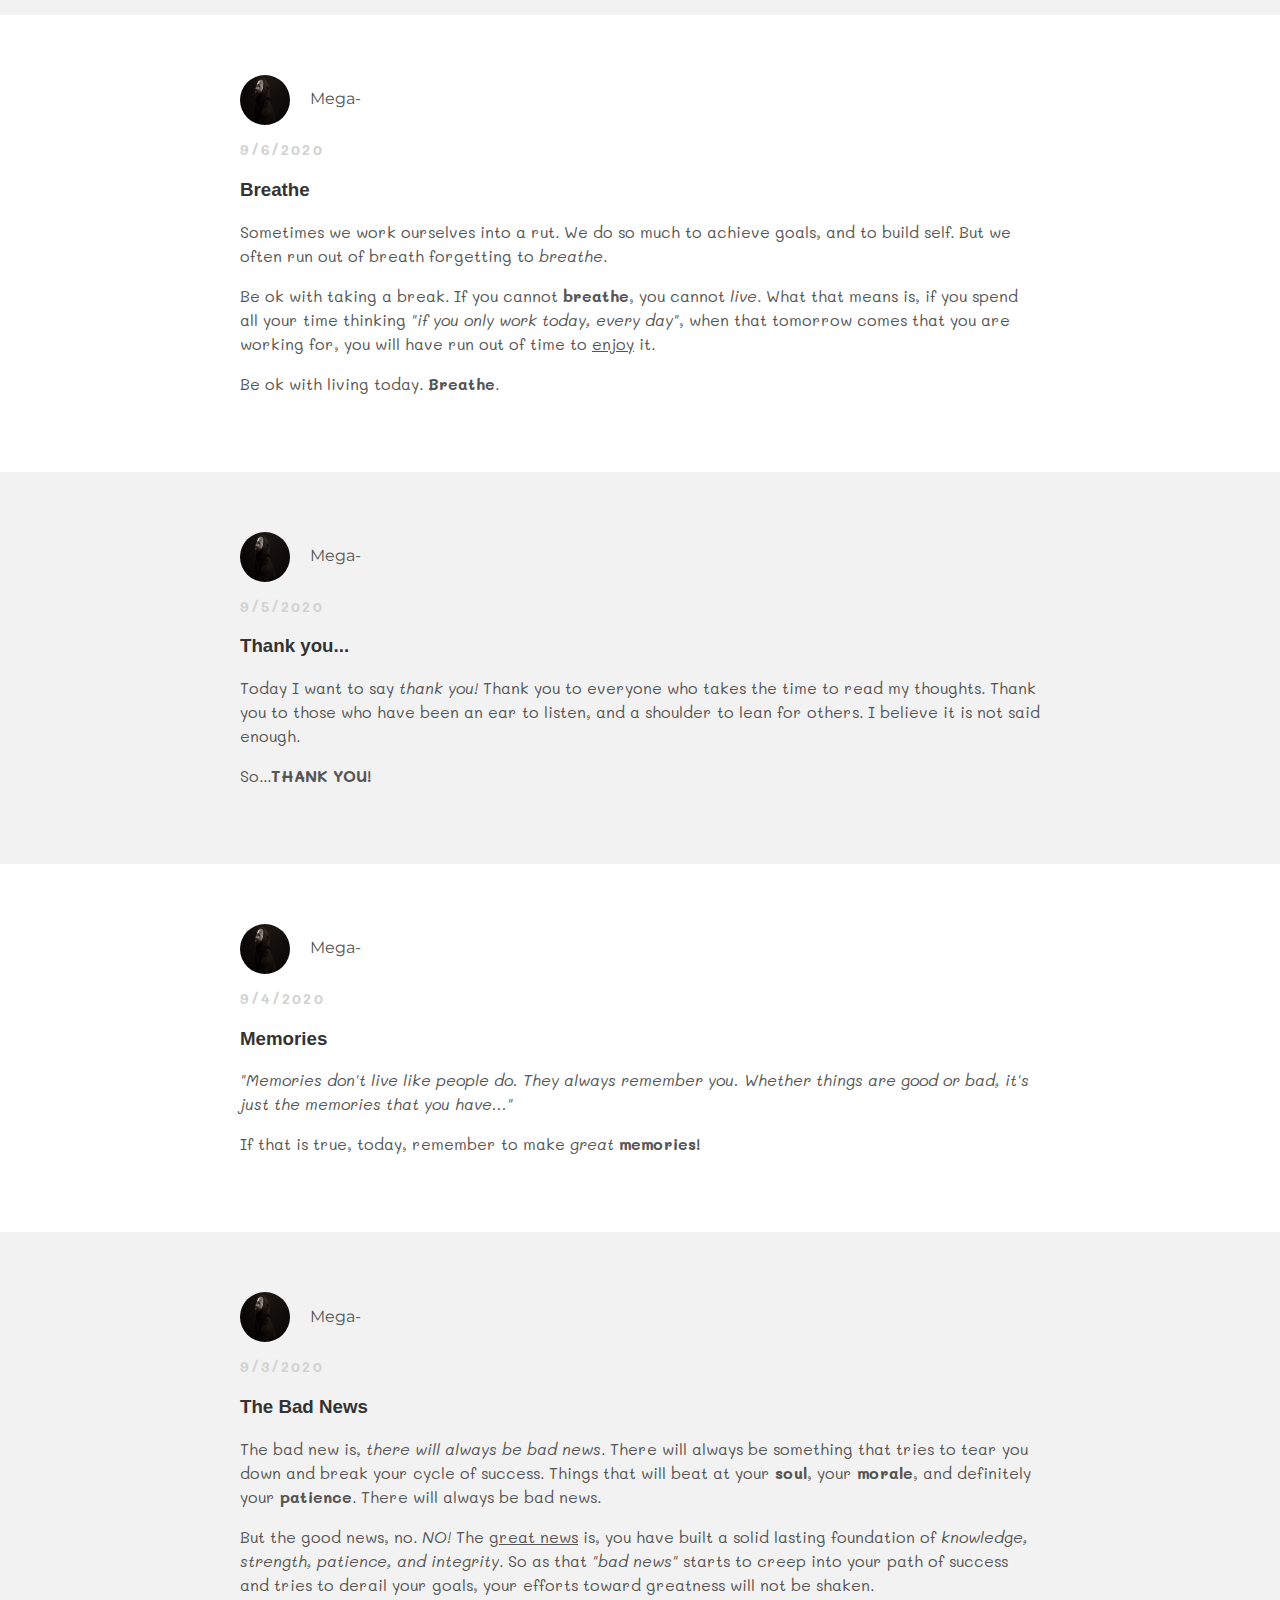
==== commit 30d705f5: "Update index.html" ====
--- a/index.html
+++ b/index.html
@@ -25,6 +25,40 @@
             <img src="20200308141822_IMG_1959.jpg">
             <span>Mega-</span>
           </div>
+          <p class="post-date">10/6/2020</p>
+          <h3 class="post-title">Did The Work...</h3>
+          <div class="post-content">
+
+            <p>If you <em>did the work</em>, you deserve the <strong>success</strong>. I had an interesting
+            discussion with a friend about waiting to be recognized for the hard work
+          they have done. Feeling like you are not being acknowledged for the hard work you do,
+        whether that be positive words of <strong>affirmation, a promotion, or bonus</strong>, can be draining on
+      your <em>motivation</em>.</p>
+
+      <p>I will say this, you <strong>DO NOT</strong> have to be <em>patient</em> about your success. If you have done the work,
+      you deserve the recognition. Take a step back, evaluate if you have done what is required, and if you
+    have to step away from your current opportunity for greener pastures, <strong>DO SO!</strong></p>
+
+    <p>Did the work? <em>Don't be patient about your success</em>.</p>
+    <p>----------------------------------------------------------------------------------------------------------------
+    </p>
+
+    <p>Cancer is moving to fast and needs to be slowed. Stopped!
+      Please support Annie and many others efforts to fight cancer:</p>
+
+      <a href="https://danafarber.jimmyfund.org/site/TR?fr_id=1390&pg=personal&px=1013712&s_hasSecureSession=true">Annie's Fundraising Page</a>
+
+          </div> <!-- Post-content -->
+        </div> <!-- Post -->
+      </div> <!-- post-container --->
+      
+      
+      <div class="post-container">
+        <div class="post">
+          <div class="post-author">
+            <img src="20200308141822_IMG_1959.jpg">
+            <span>Mega-</span>
+          </div>
           <p class="post-date">10/5/2020</p>
           <h3 class="post-title">Slow Down</h3>
           <div class="post-content">
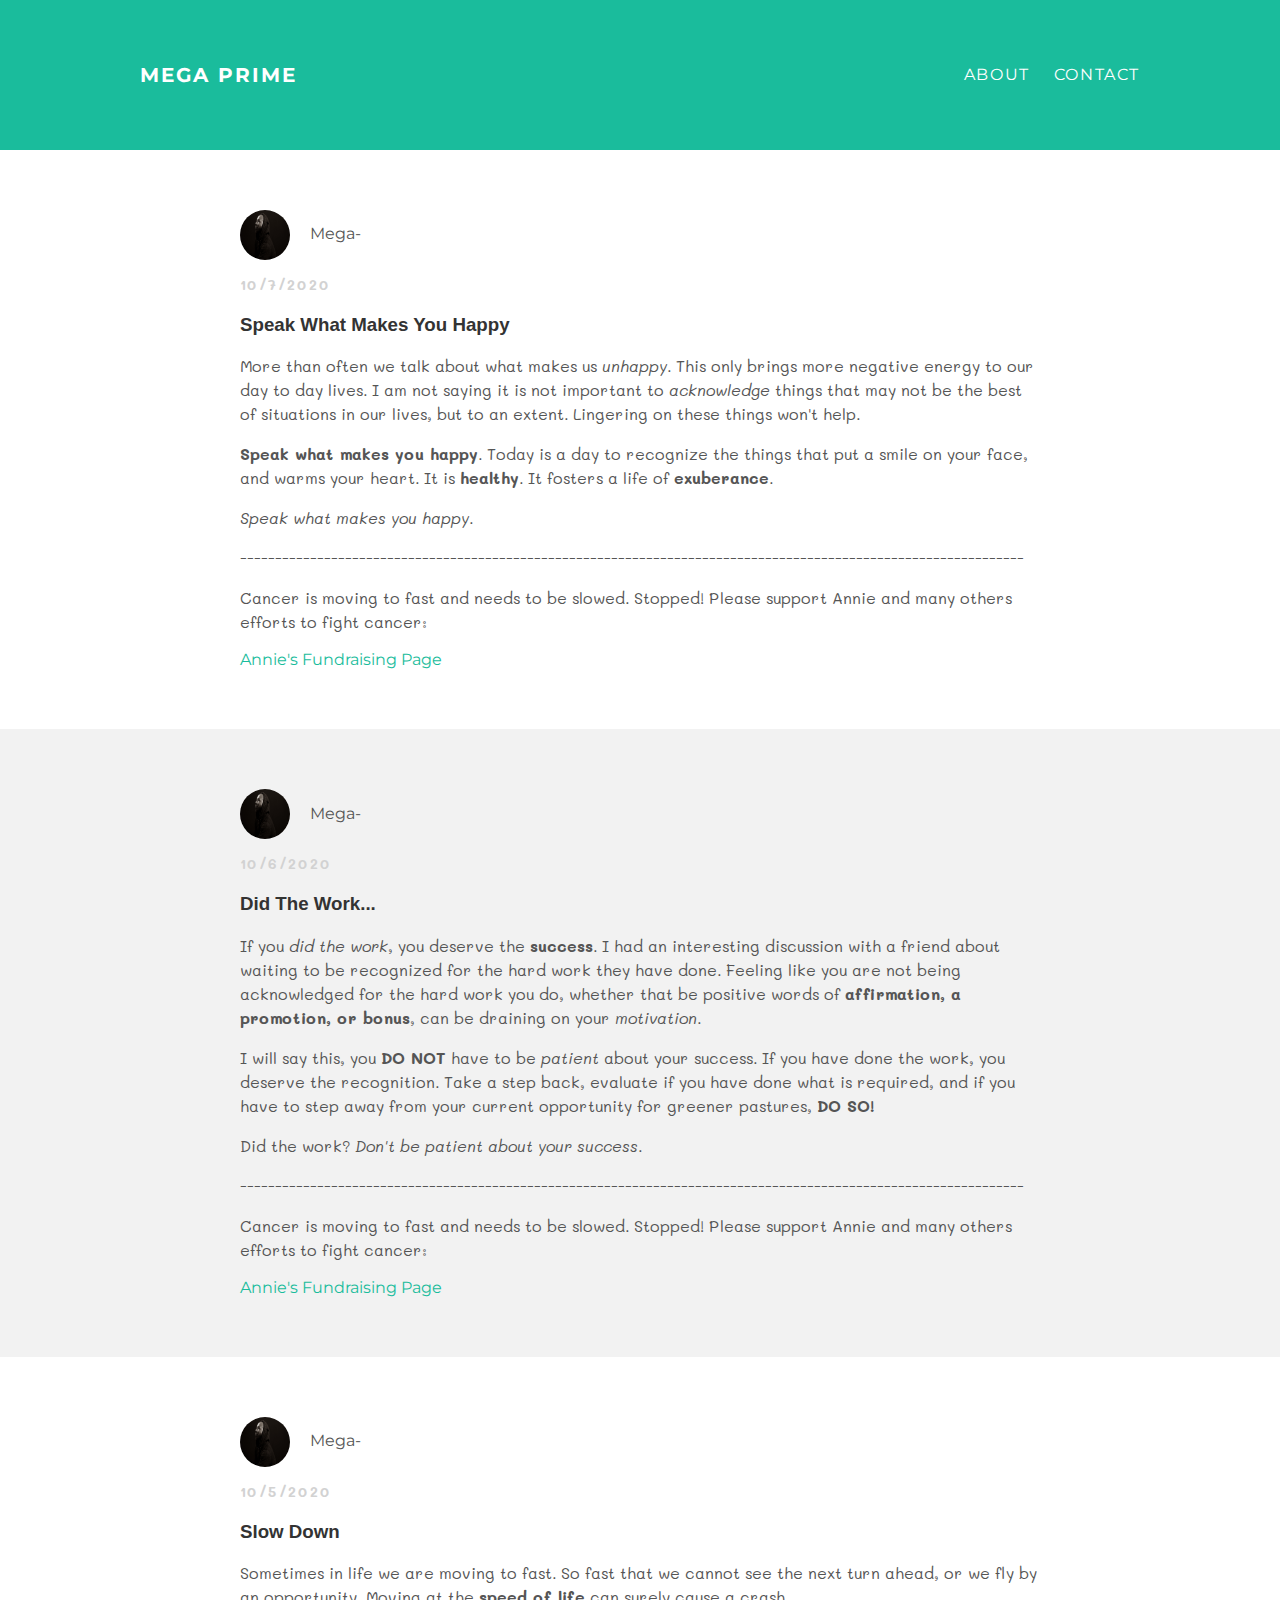
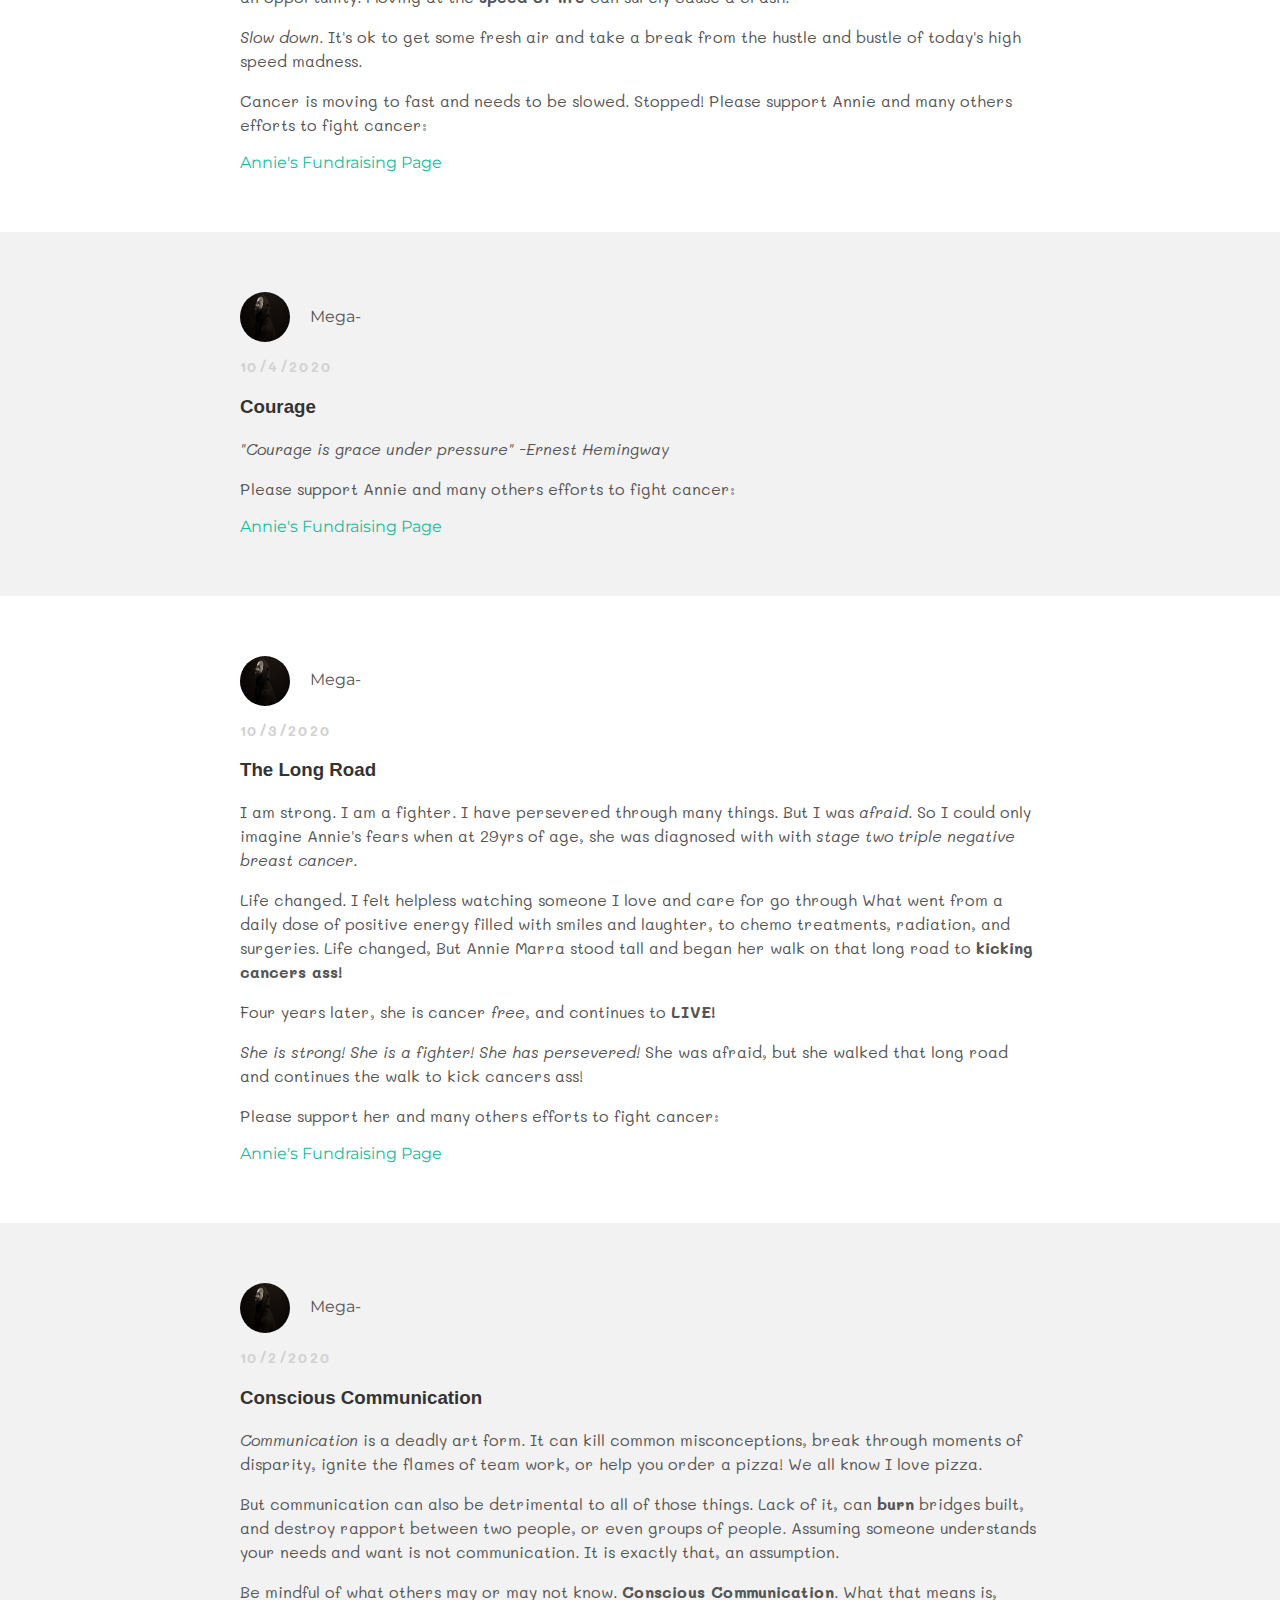
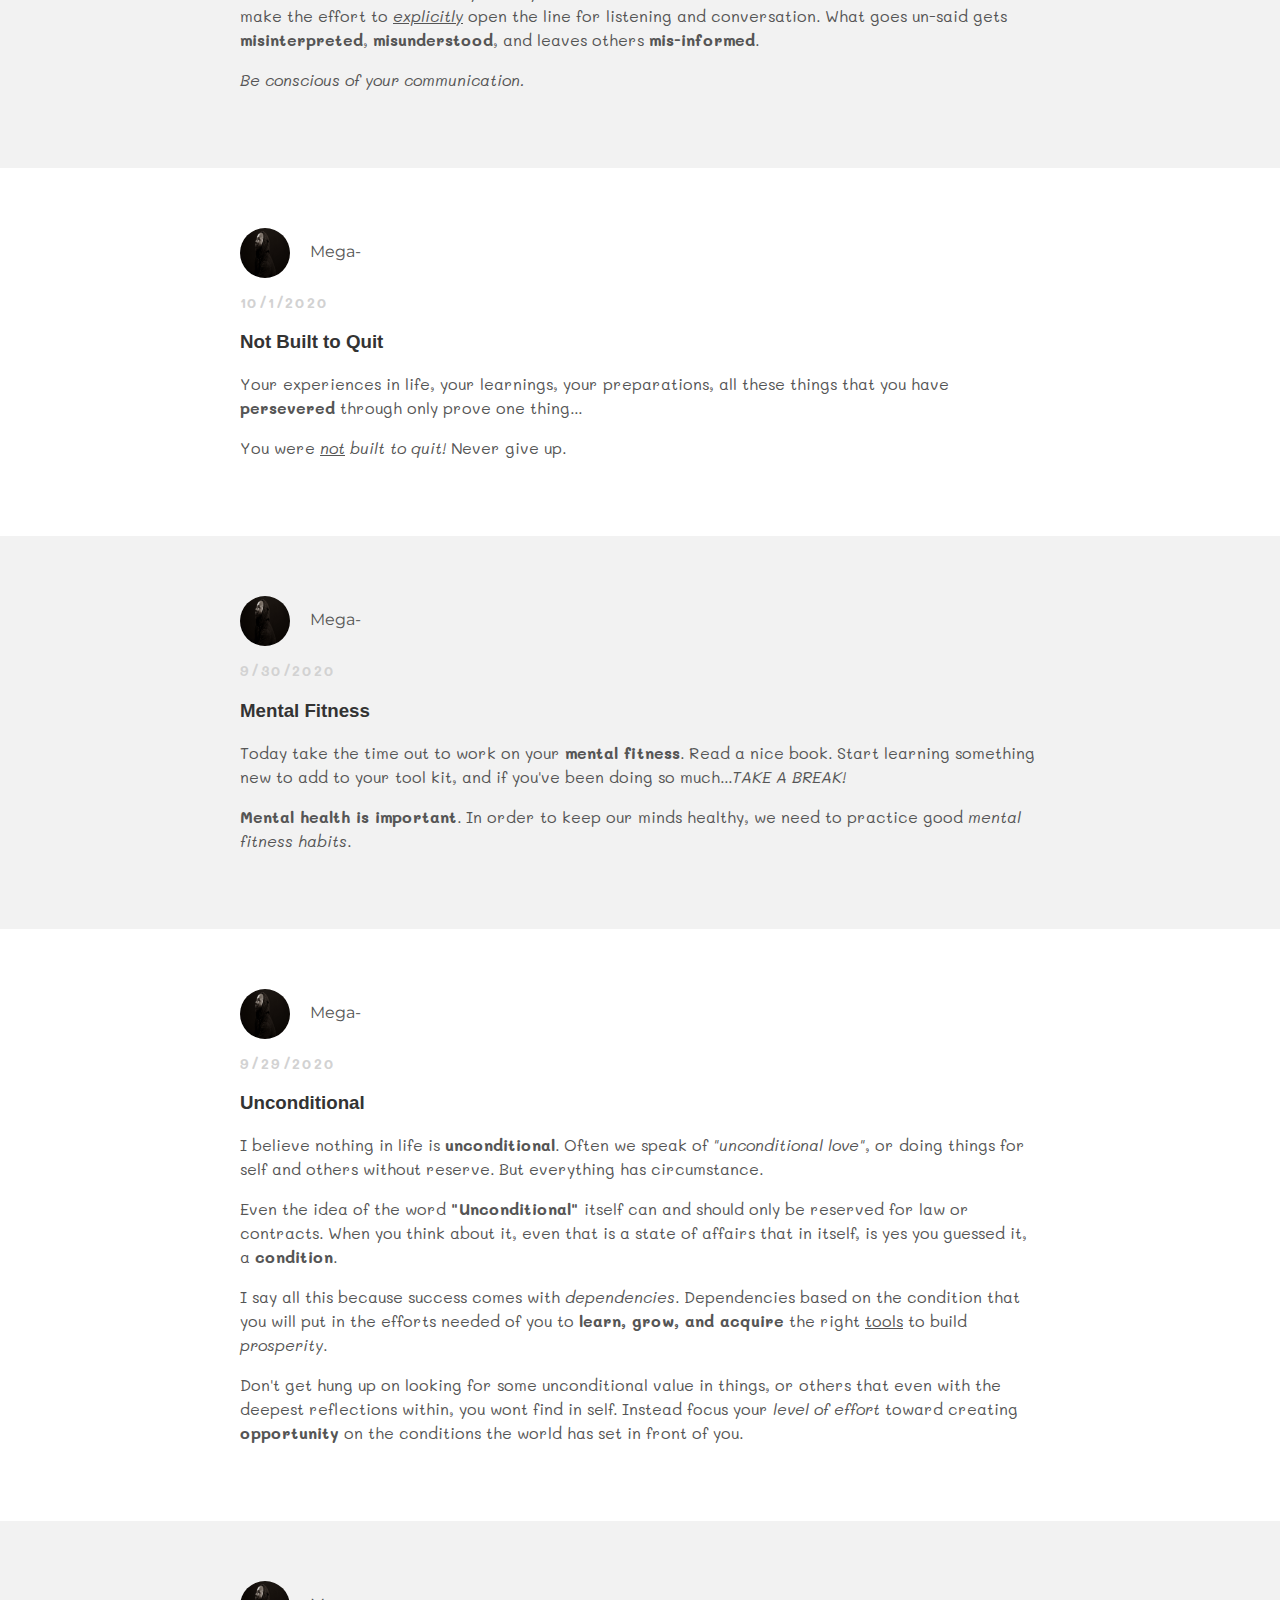
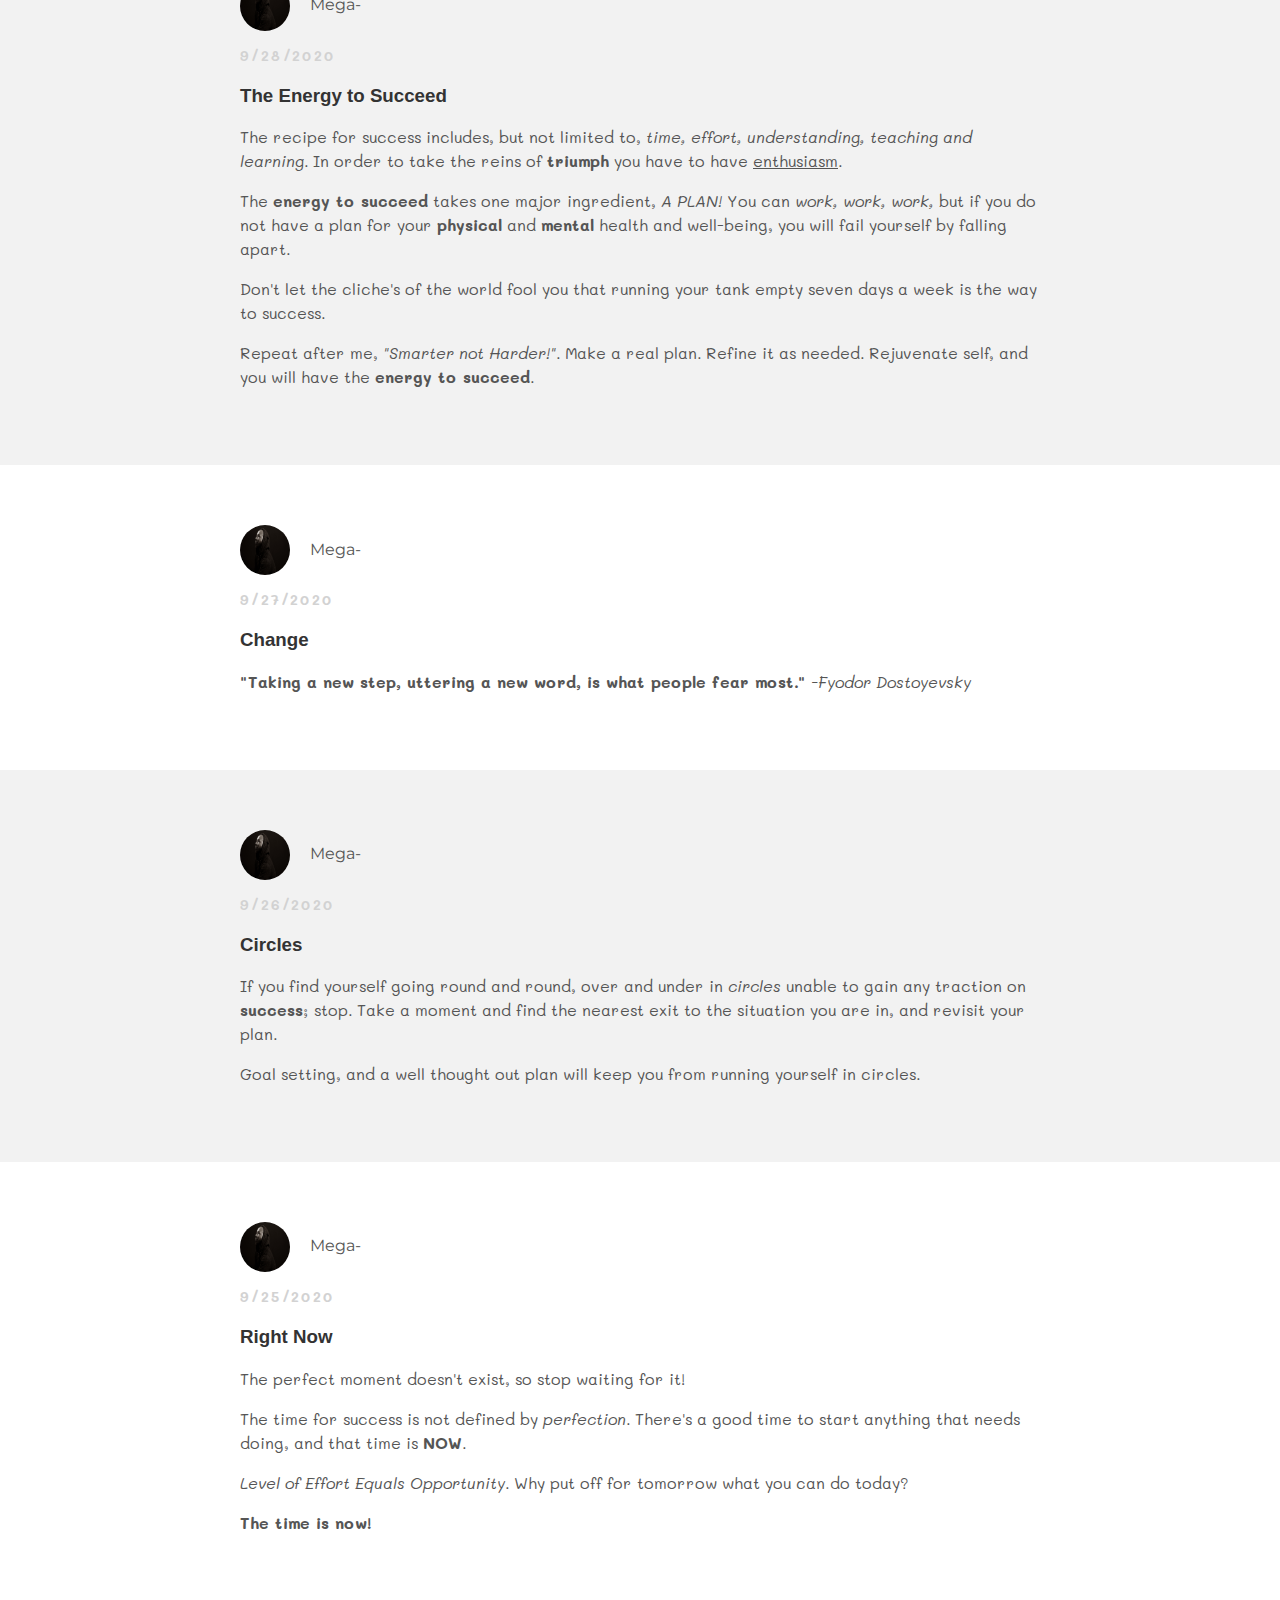
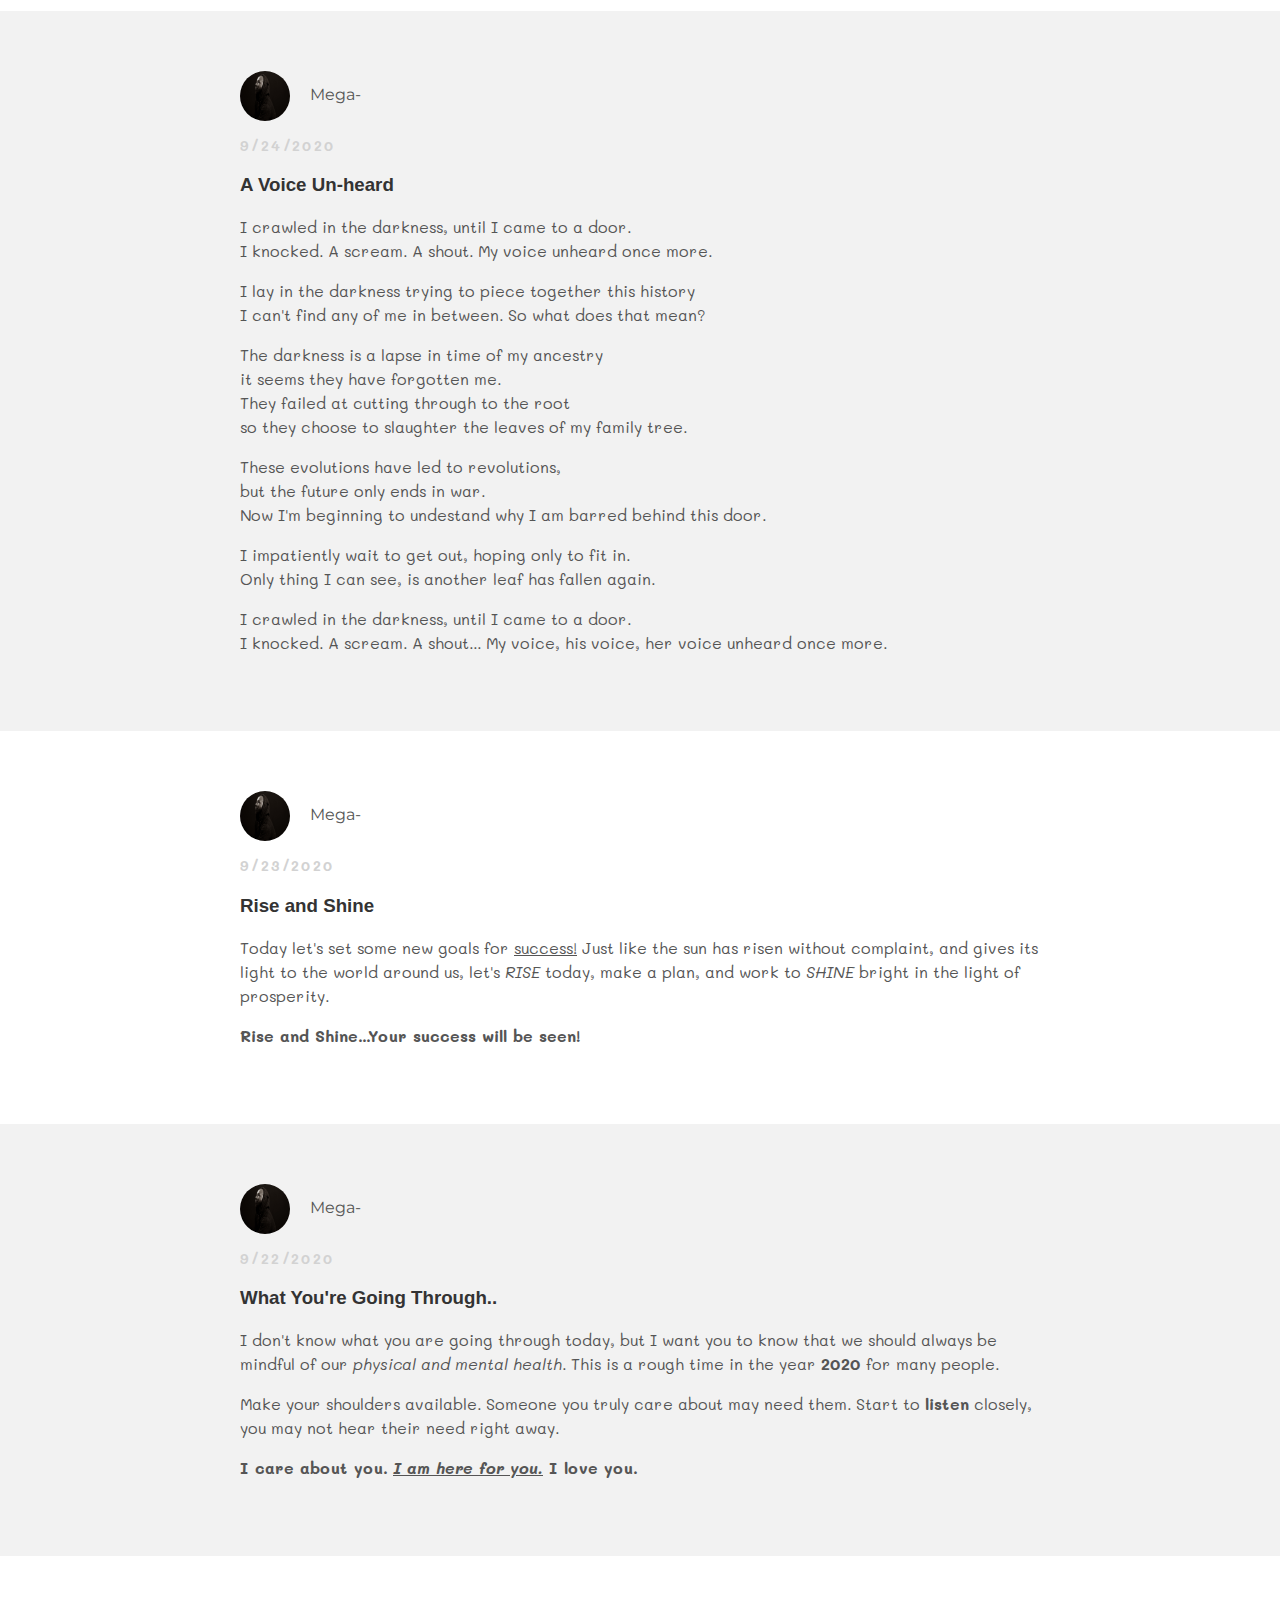
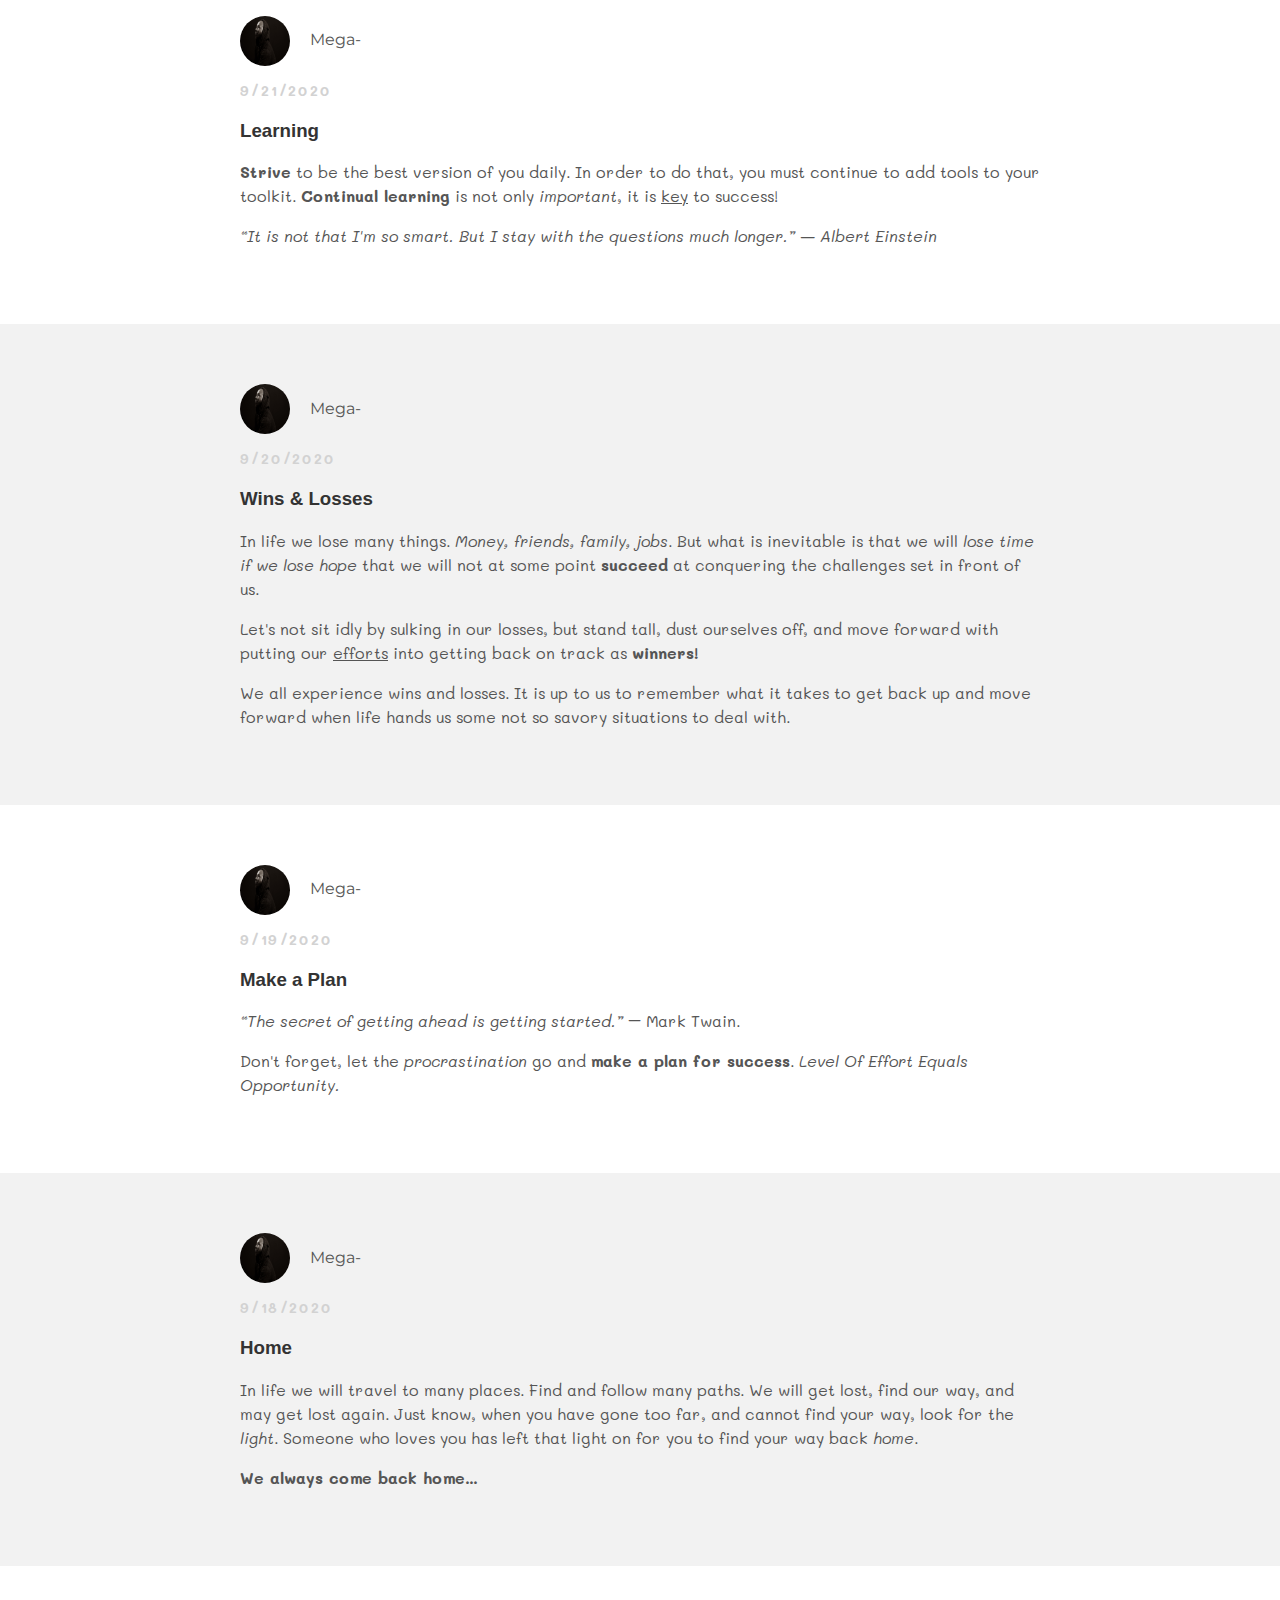
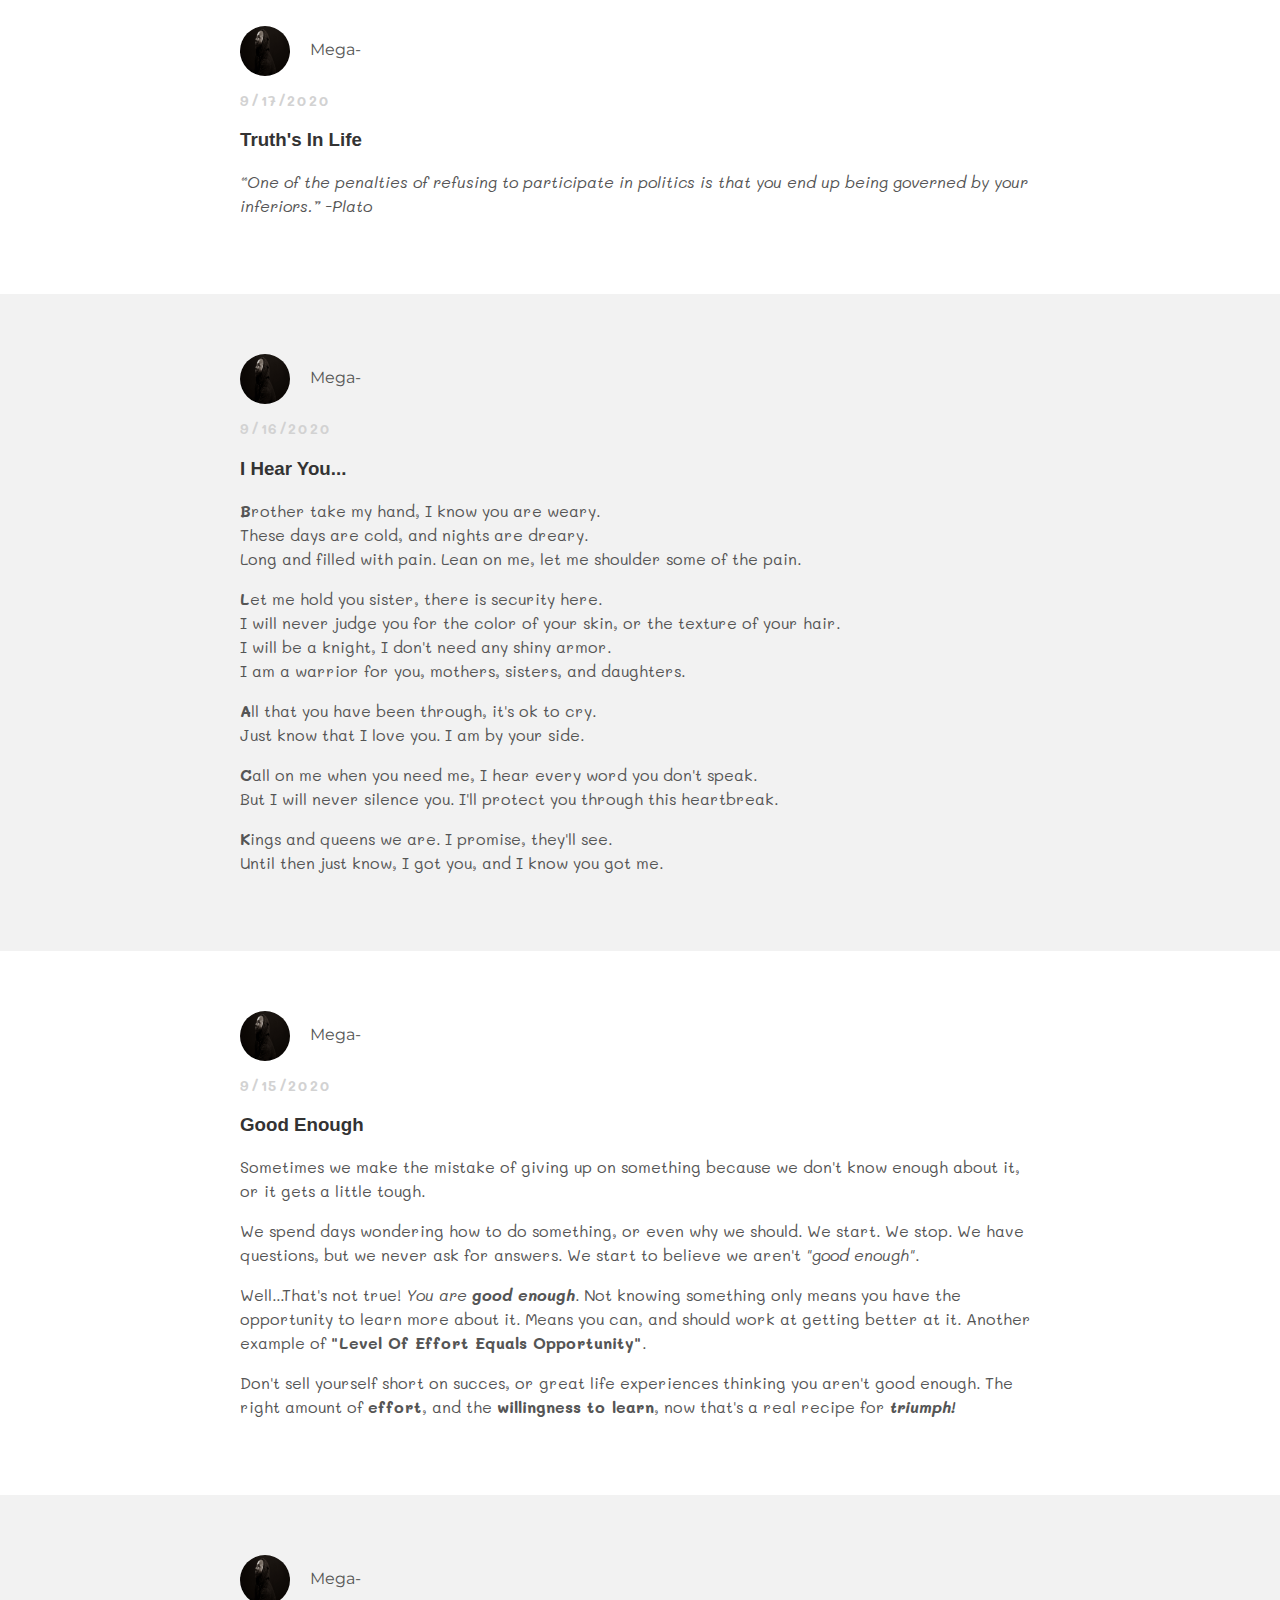
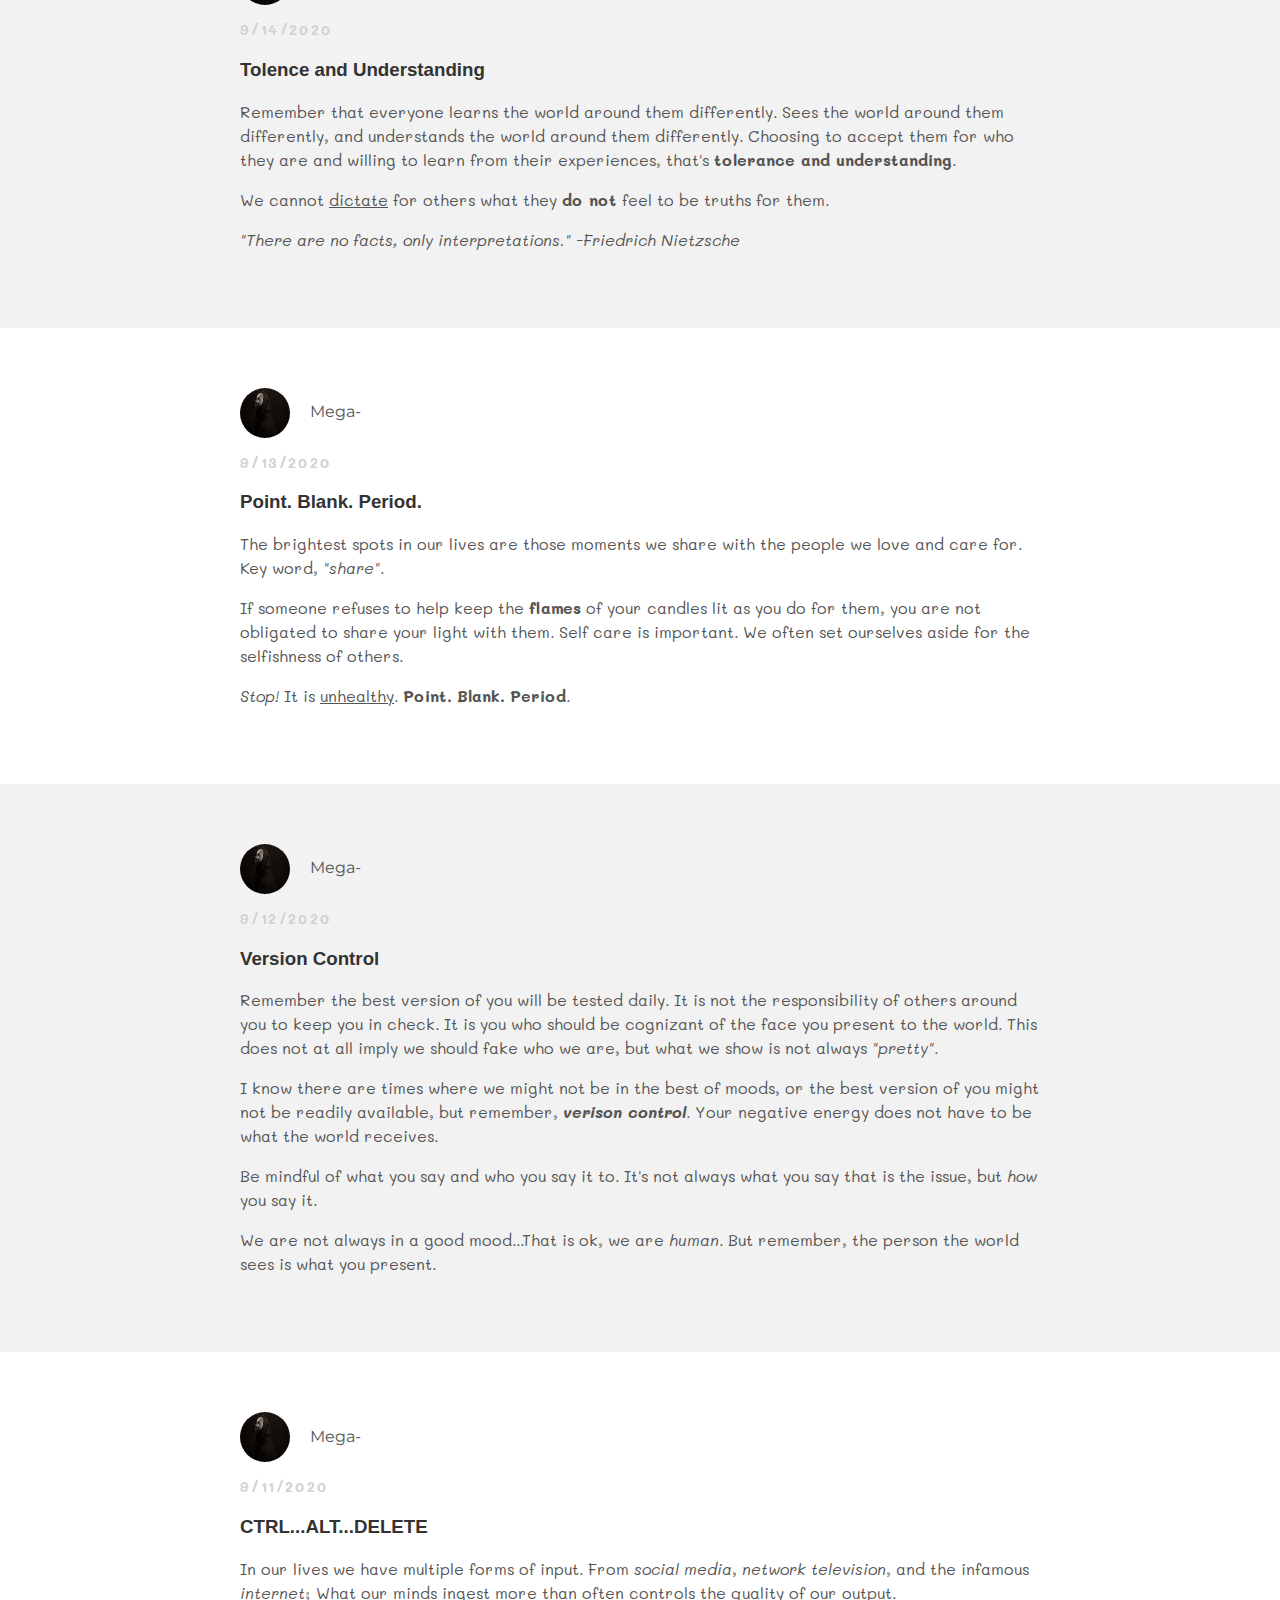
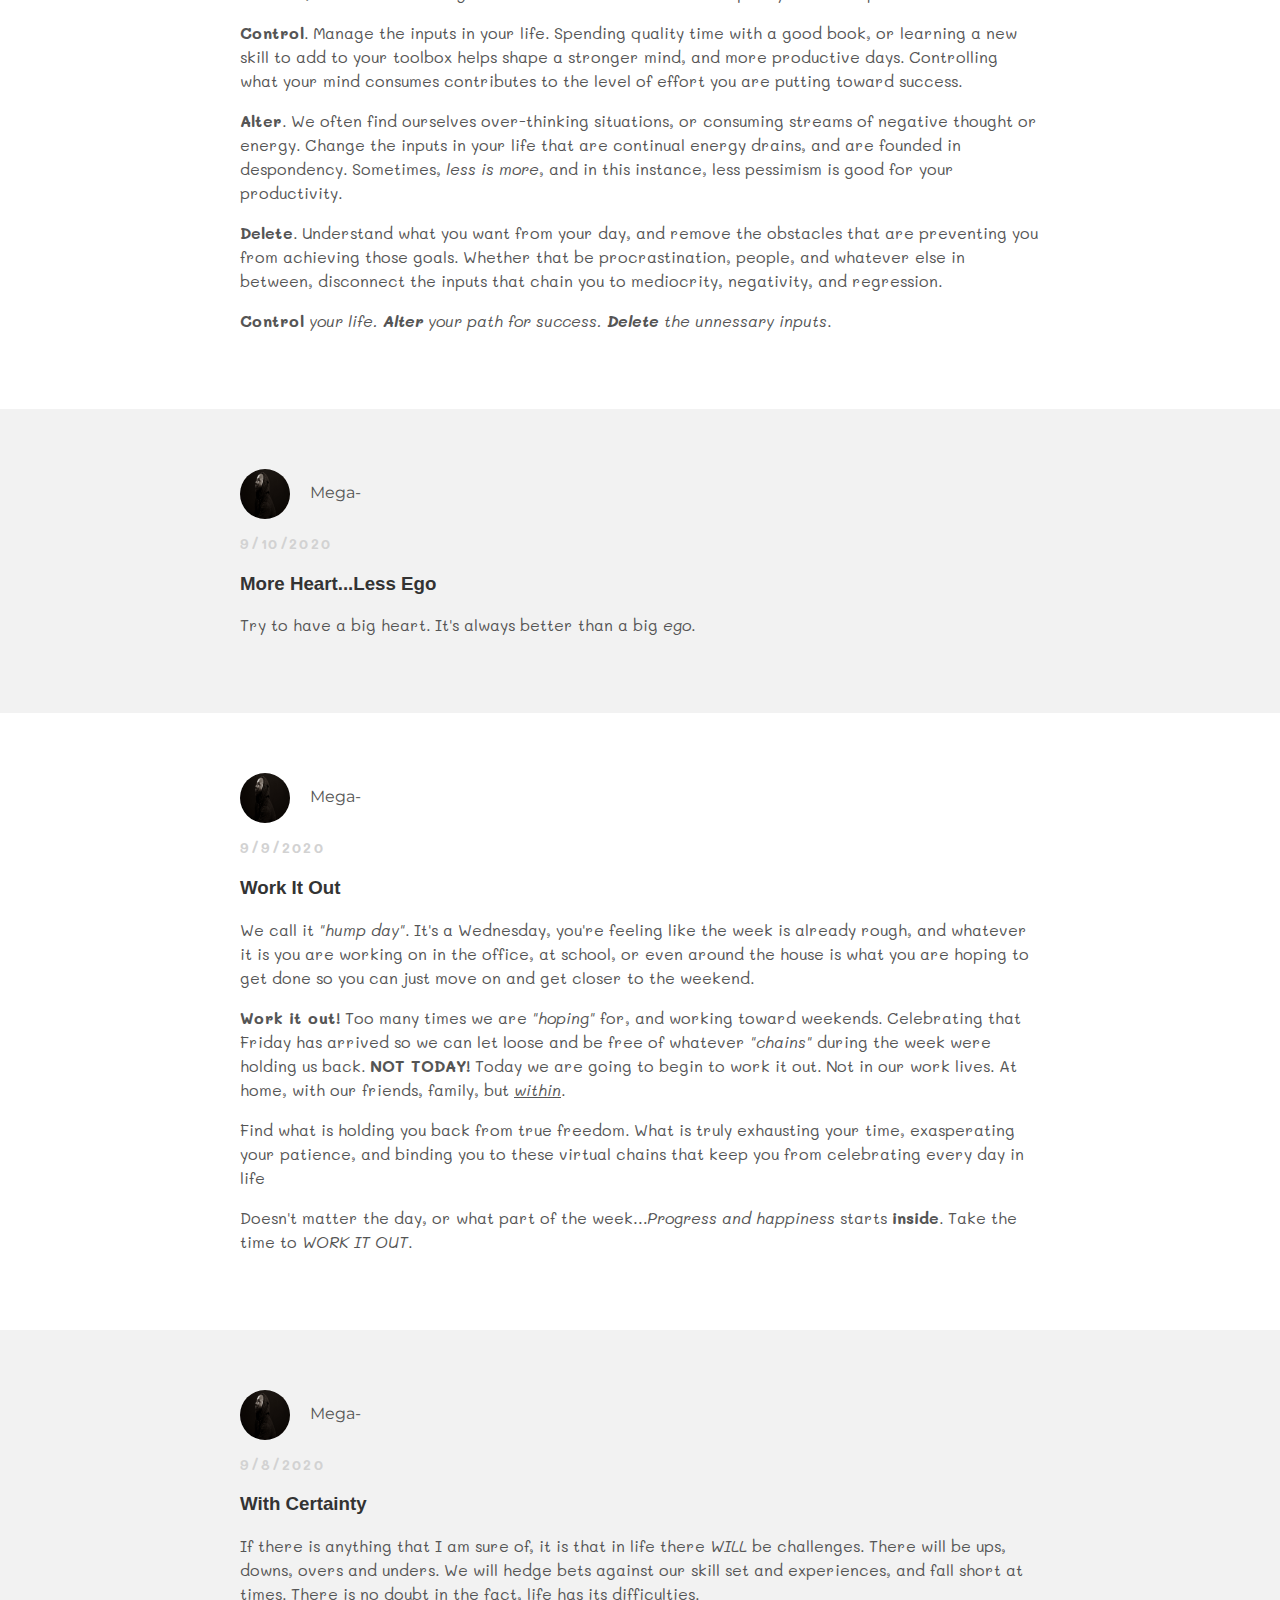
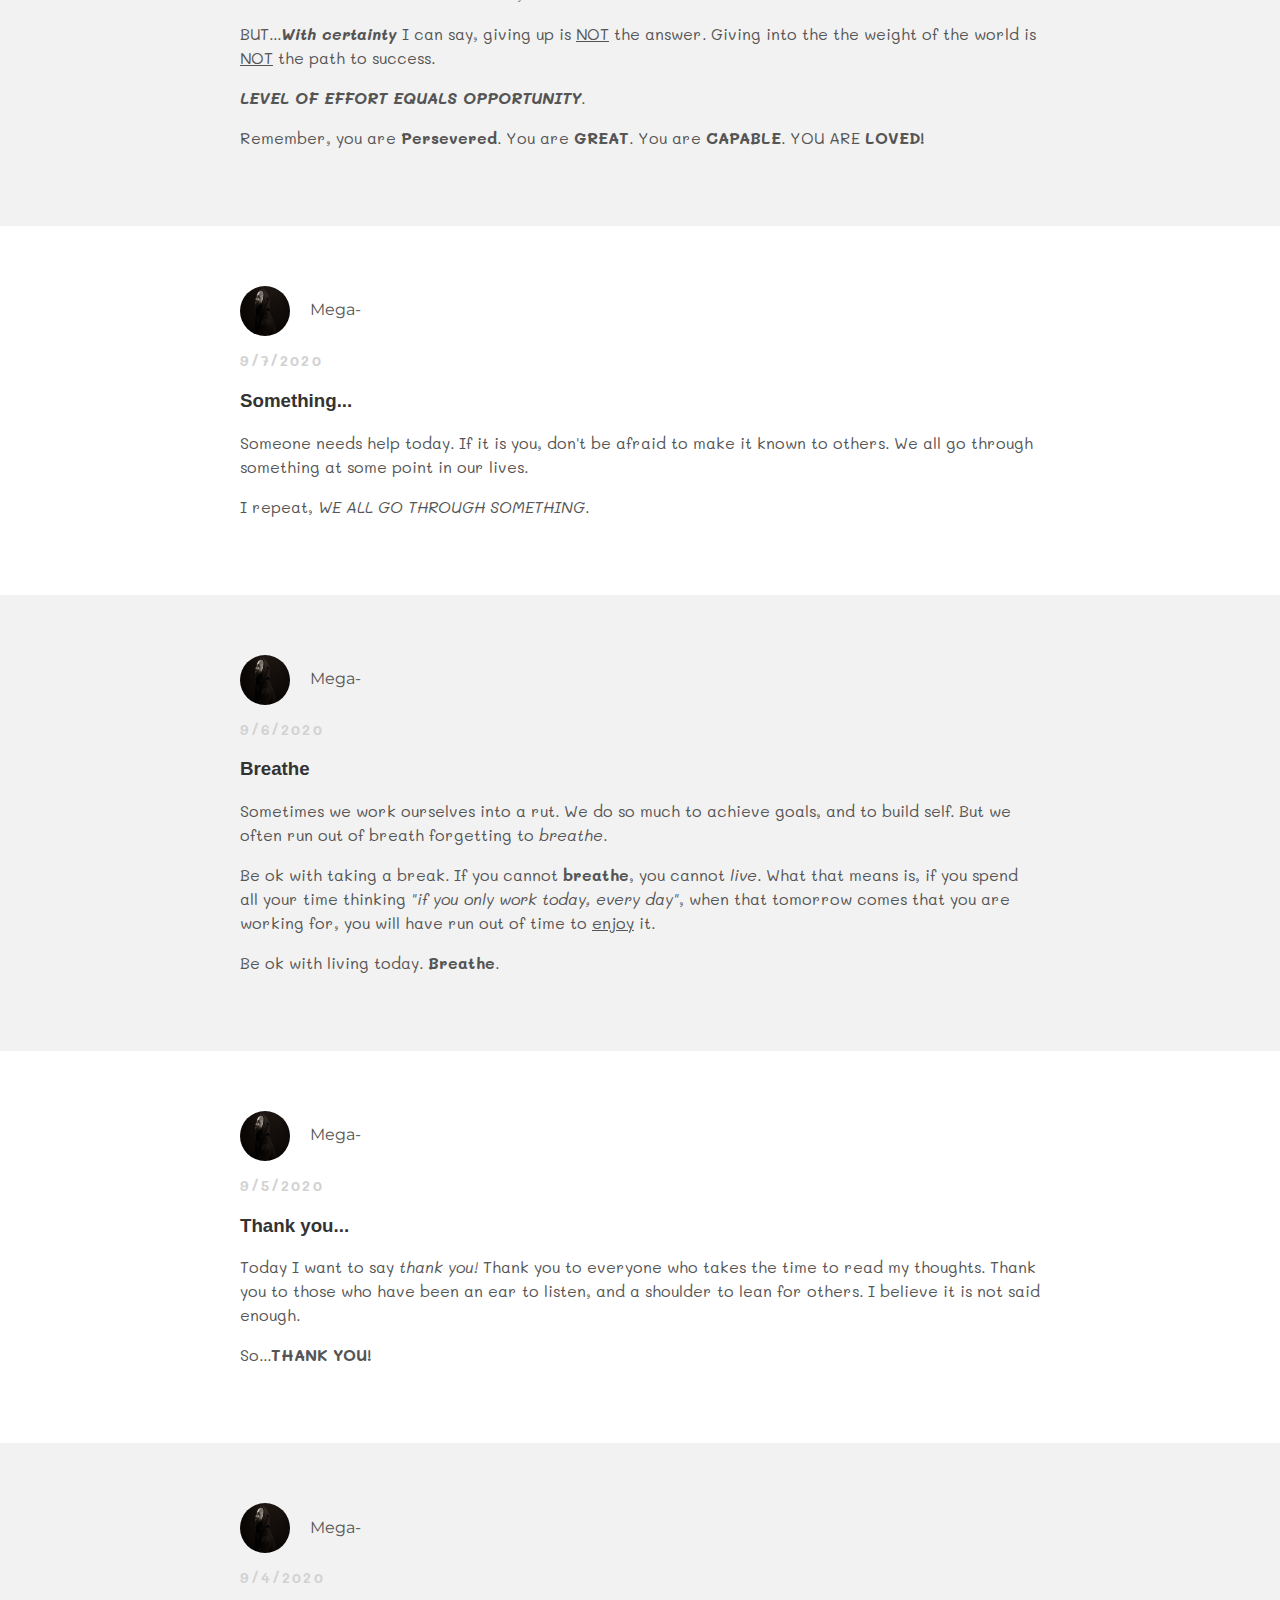
==== commit 8e6c8d6e: "Update index.html" ====
--- a/index.html
+++ b/index.html
@@ -25,6 +25,39 @@
             <img src="20200308141822_IMG_1959.jpg">
             <span>Mega-</span>
           </div>
+          <p class="post-date">10/7/2020</p>
+          <h3 class="post-title">Speak What Makes You Happy</h3>
+          <div class="post-content">
+
+            <p>More than often we talk about what makes us <em>unhappy</em>. This only brings
+            more negative energy to our day to day lives. I am not saying it is not important
+           to <em>acknowledge</em> things that may not be the best of situations in our lives, but
+         to an extent. Lingering on these things won't help.</p>
+
+         <p><strong>Speak what makes you happy</strong>. Today is a day to recognize the things that
+         put a smile on your face, and warms your heart. It is <strong>healthy</strong>. It fosters a life
+         of <strong>exuberance</strong>.</p>
+
+         <p><em>Speak what makes you happy</em>.</p>
+    <p>----------------------------------------------------------------------------------------------------------------
+    </p>
+
+    <p>Cancer is moving to fast and needs to be slowed. Stopped!
+      Please support Annie and many others efforts to fight cancer:</p>
+
+      <a href="https://danafarber.jimmyfund.org/site/TR?fr_id=1390&pg=personal&px=1013712&s_hasSecureSession=true">Annie's Fundraising Page</a>
+
+          </div> <!-- Post-content -->
+        </div> <!-- Post -->
+      </div> <!-- post-container --->
+      
+      
+      <div class="post-container">
+        <div class="post">
+          <div class="post-author">
+            <img src="20200308141822_IMG_1959.jpg">
+            <span>Mega-</span>
+          </div>
           <p class="post-date">10/6/2020</p>
           <h3 class="post-title">Did The Work...</h3>
           <div class="post-content">
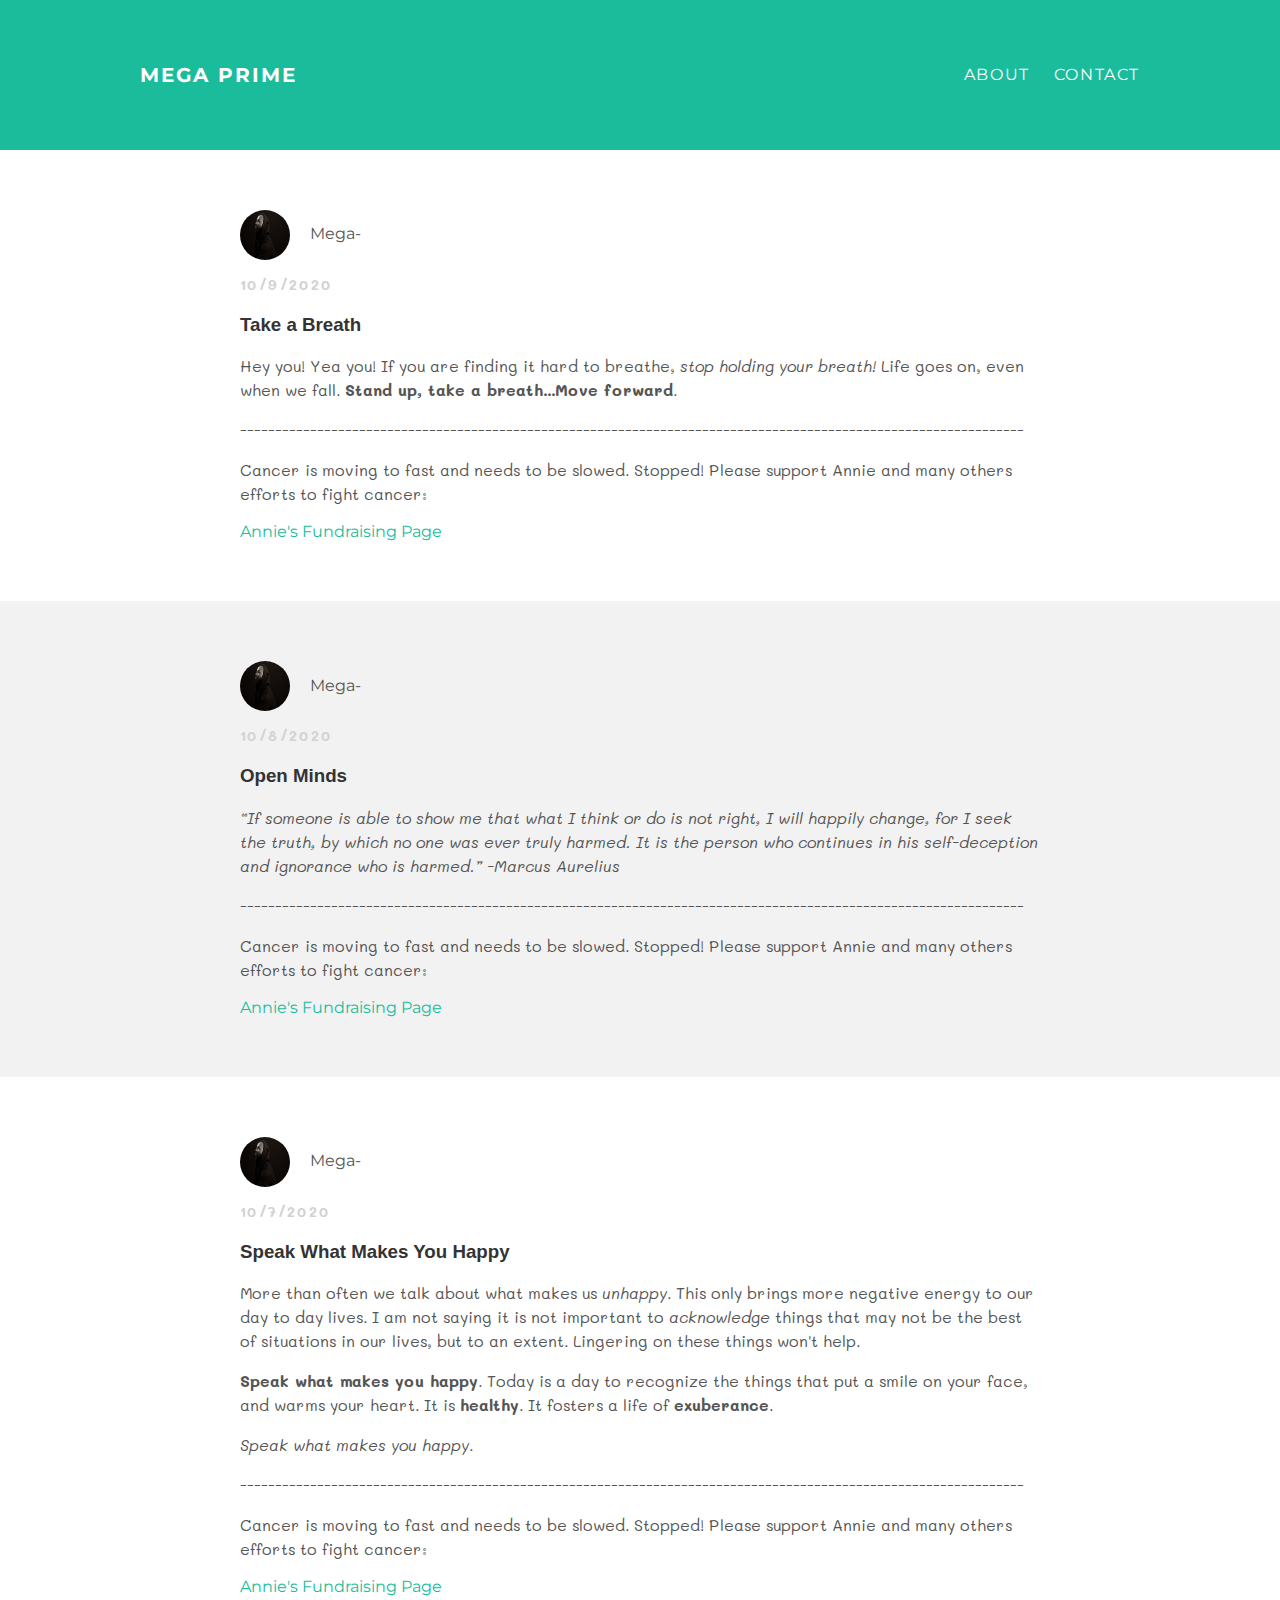
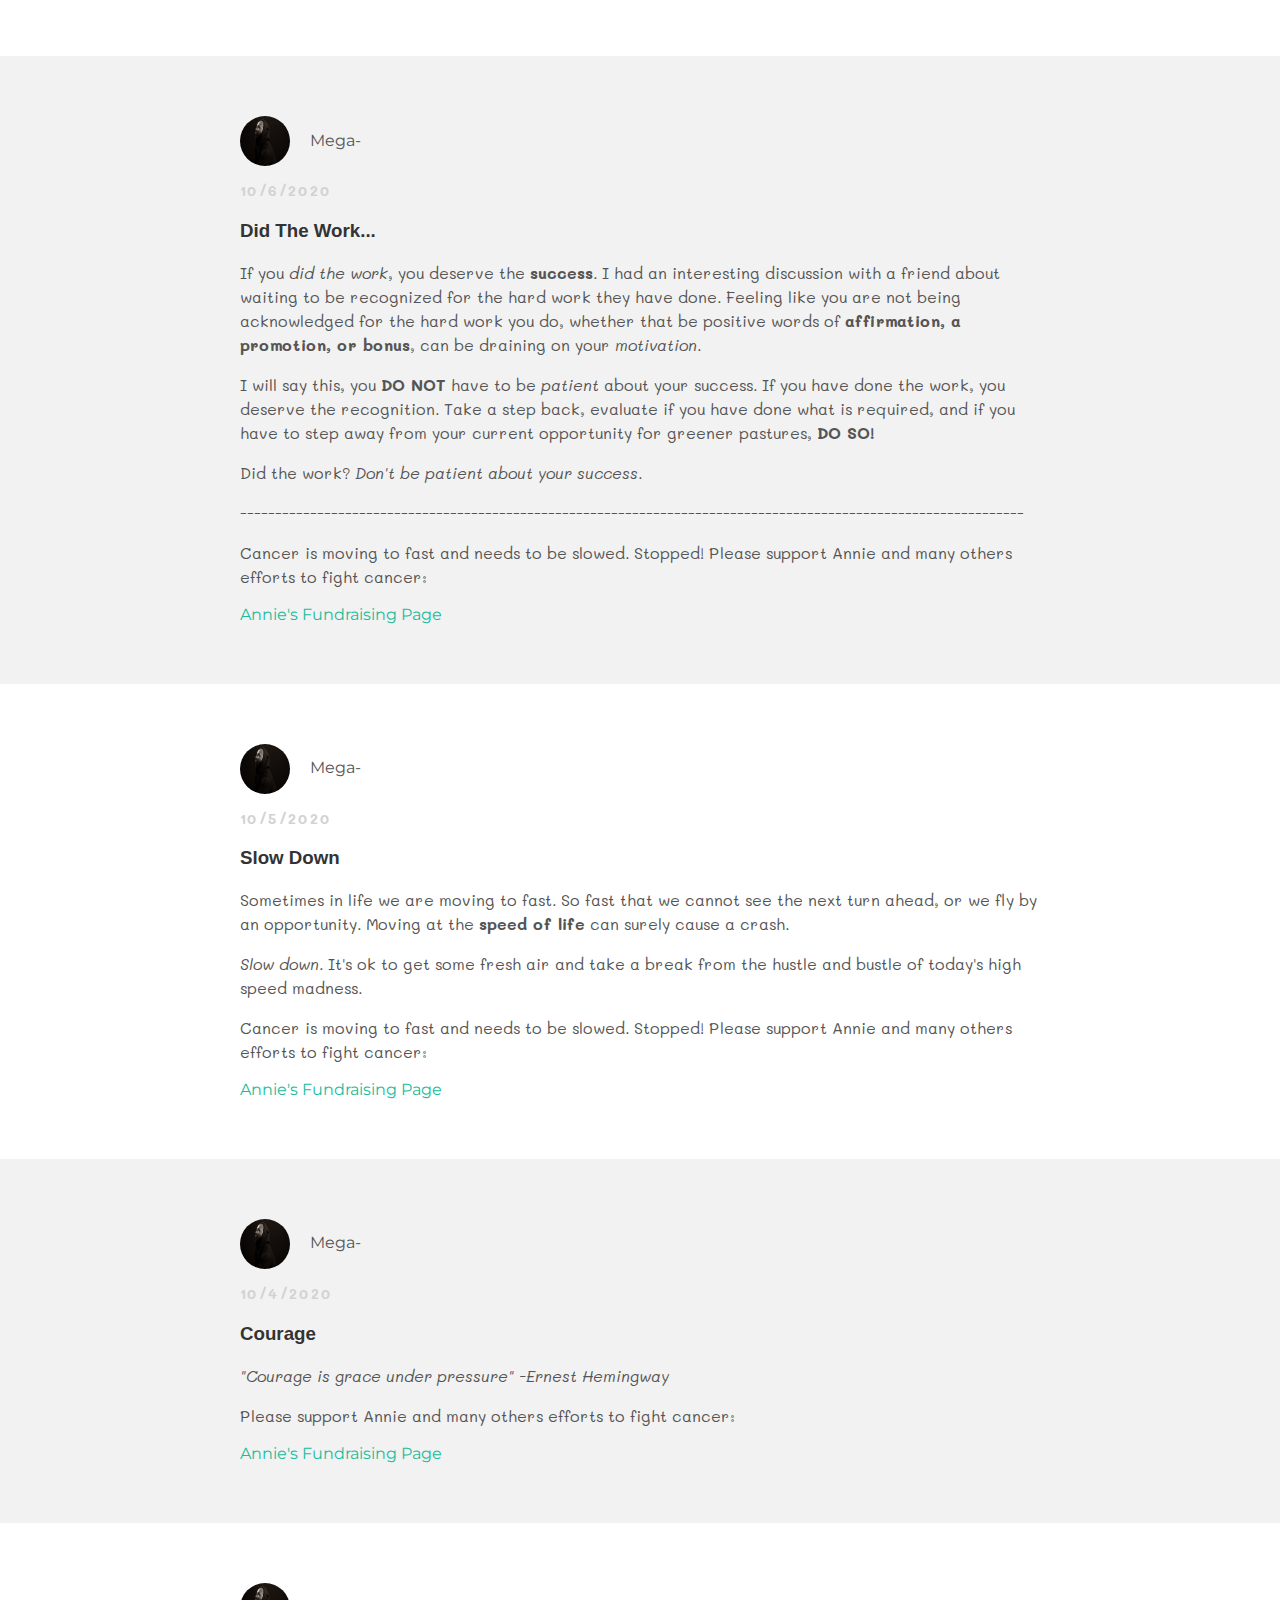
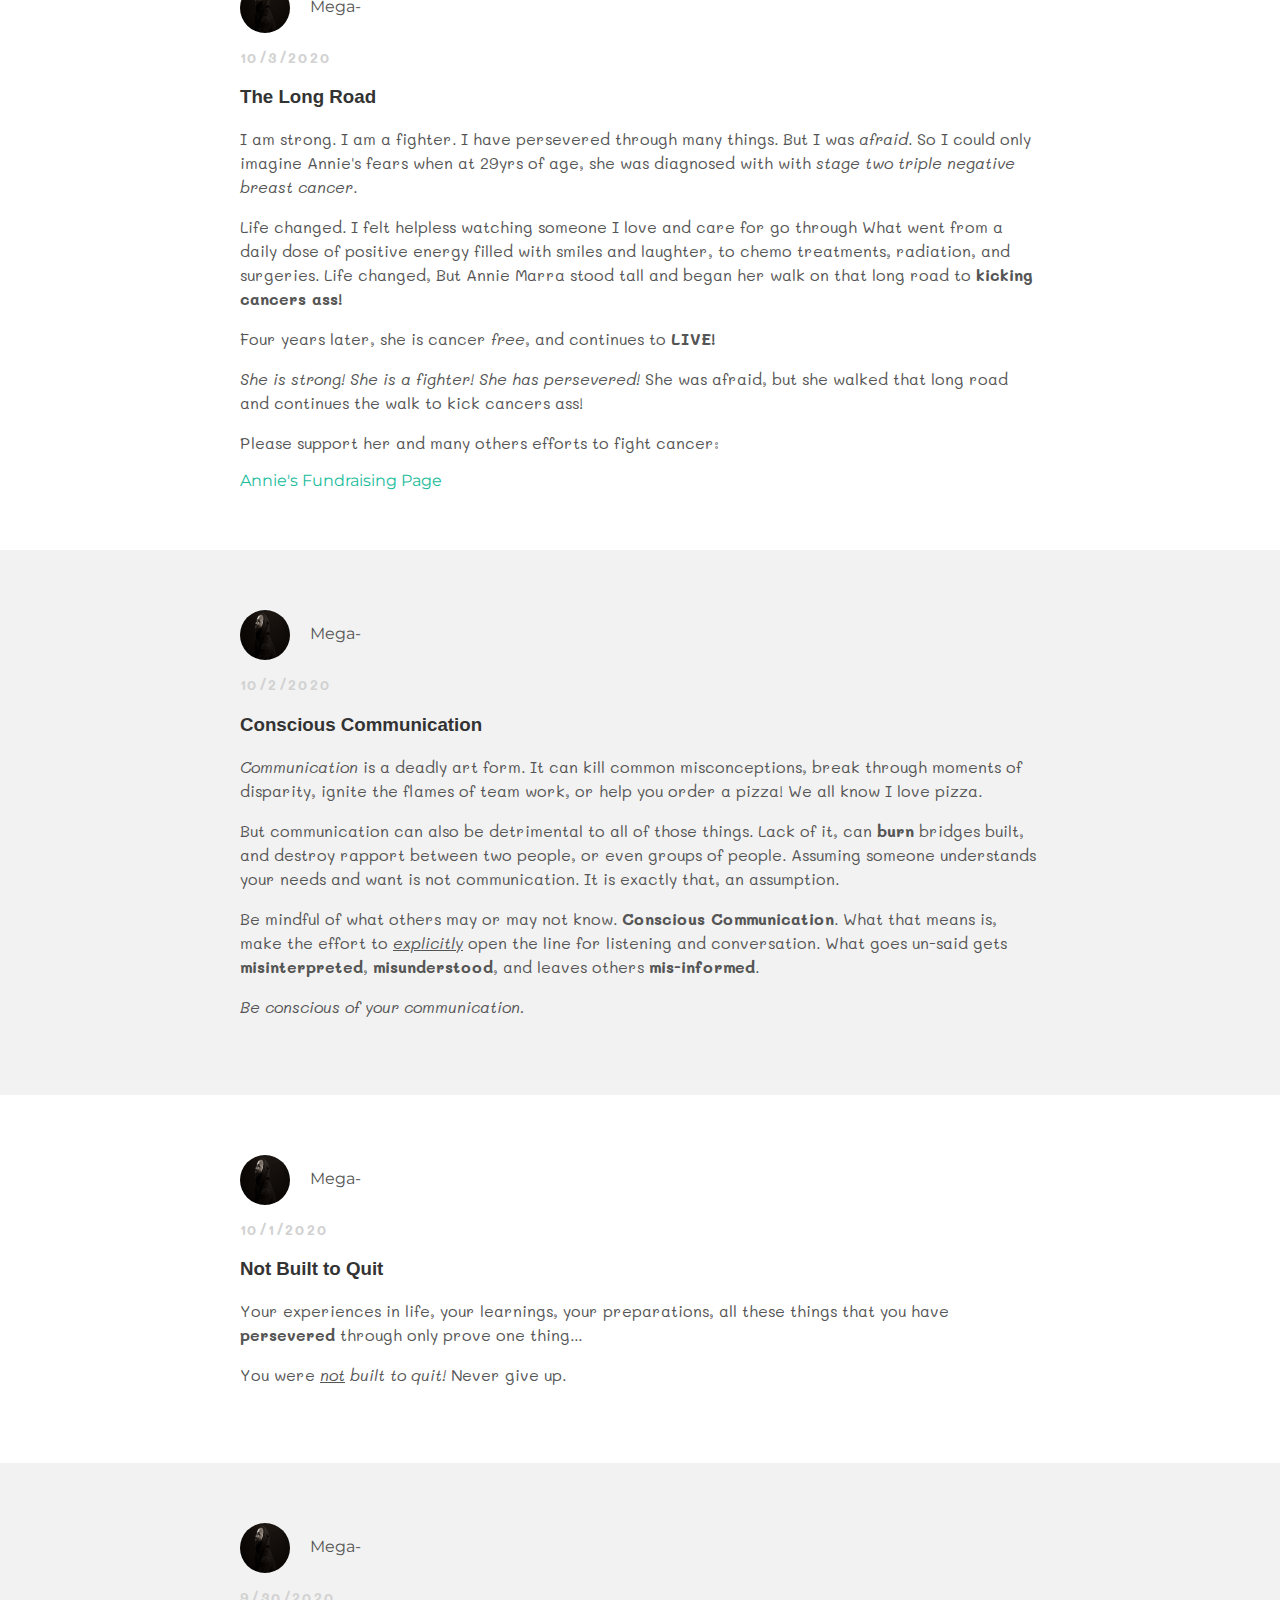
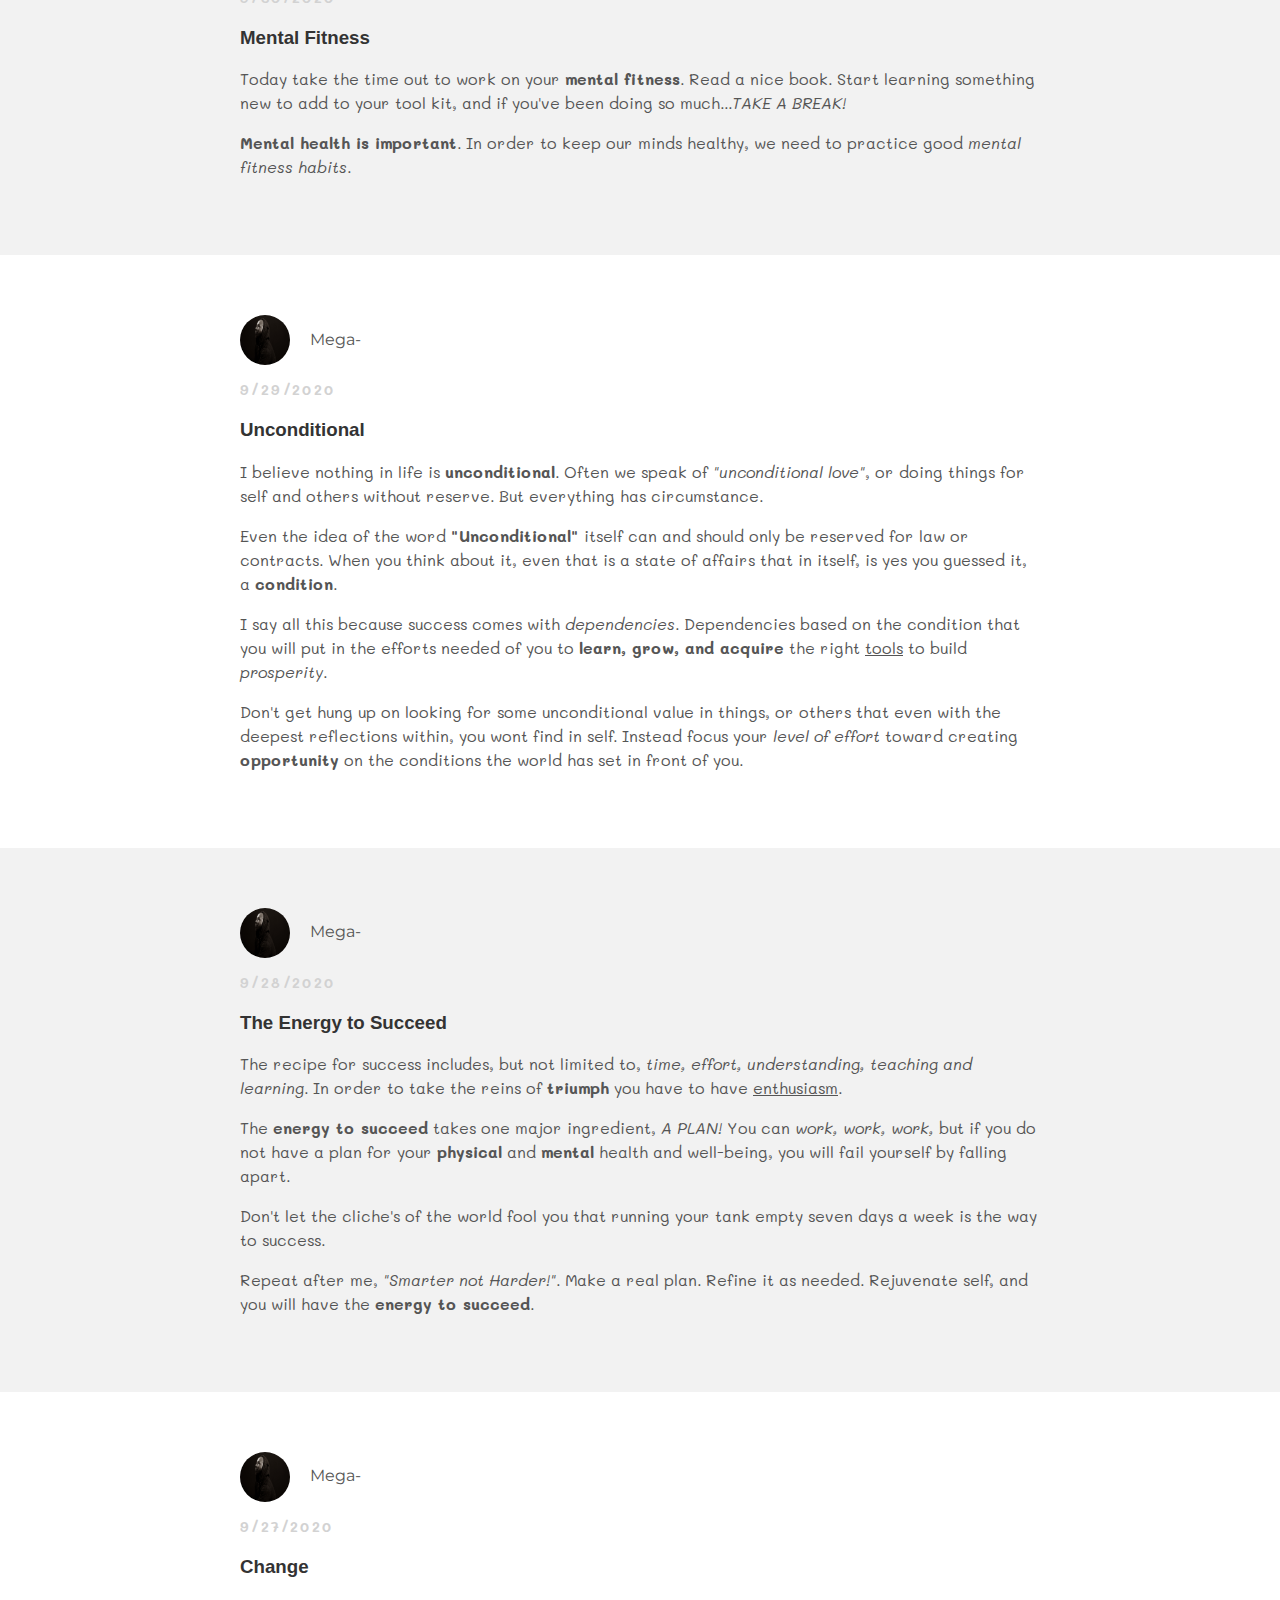
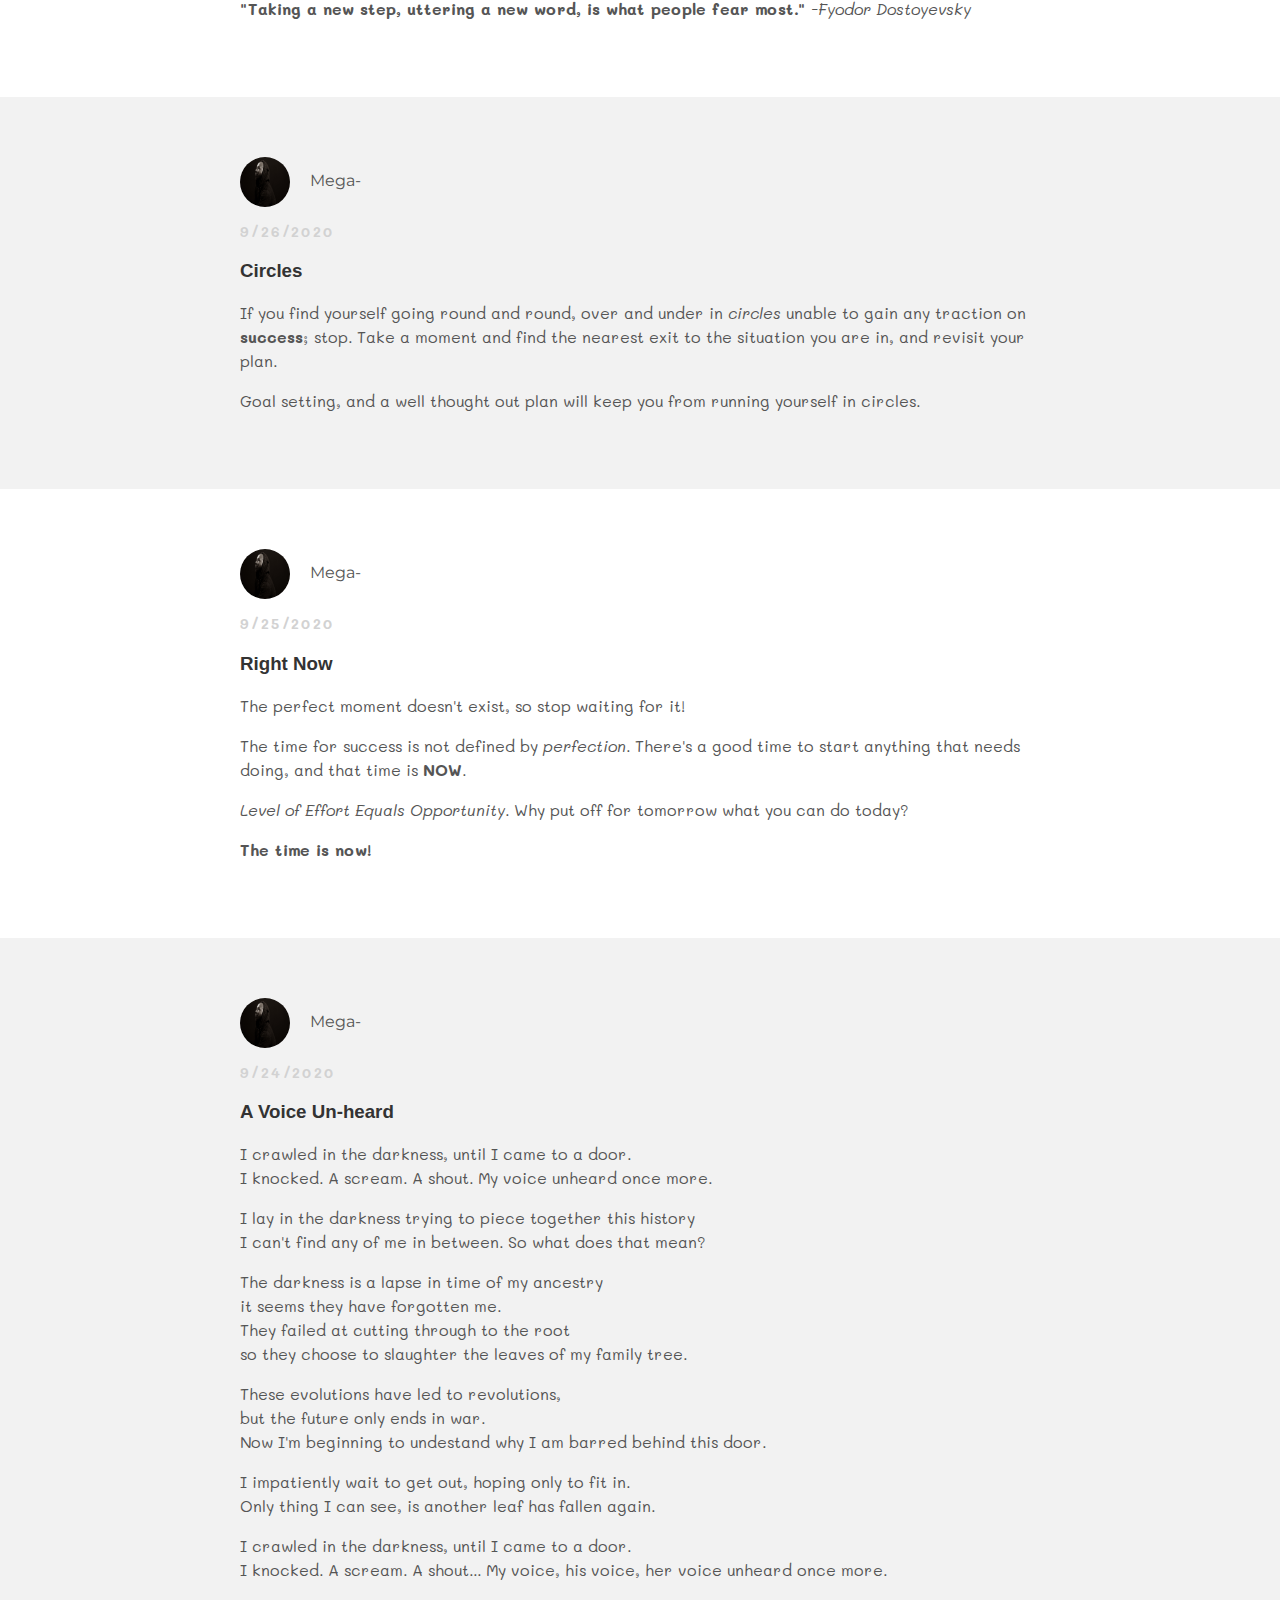
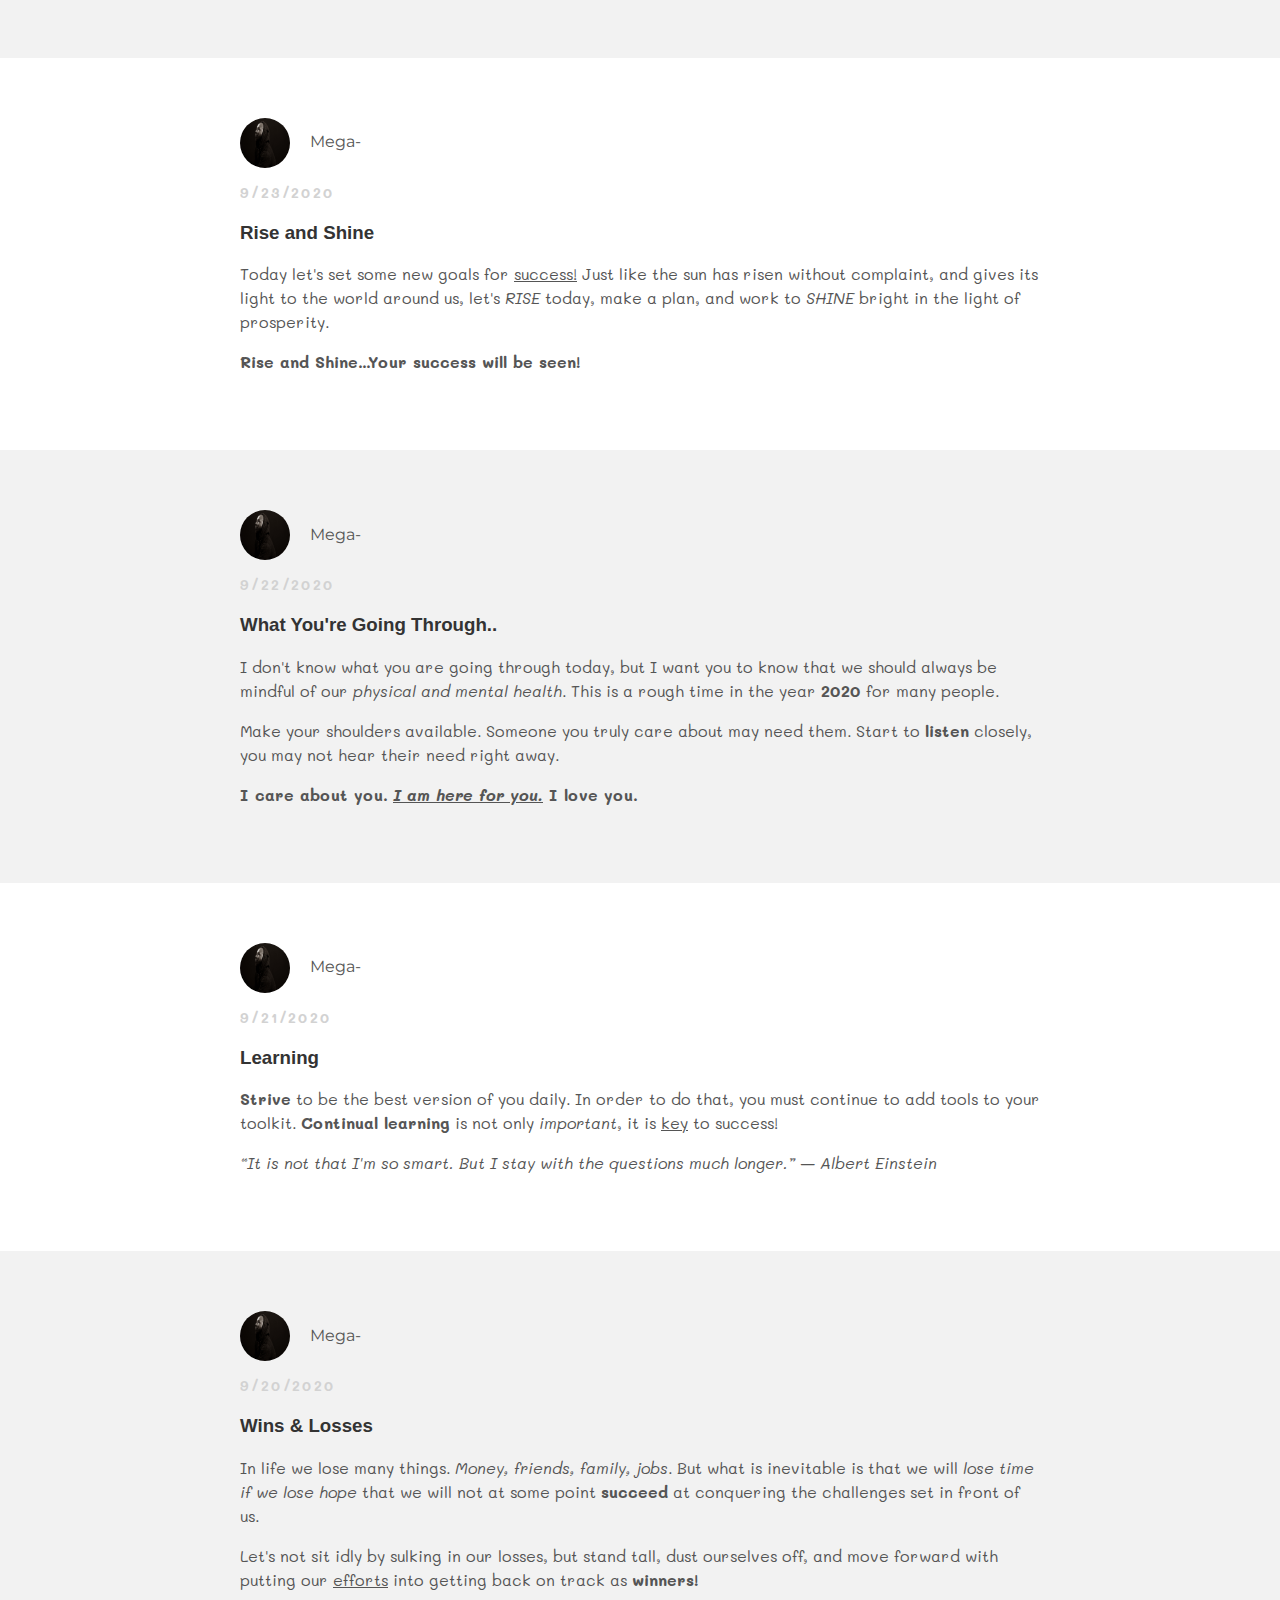
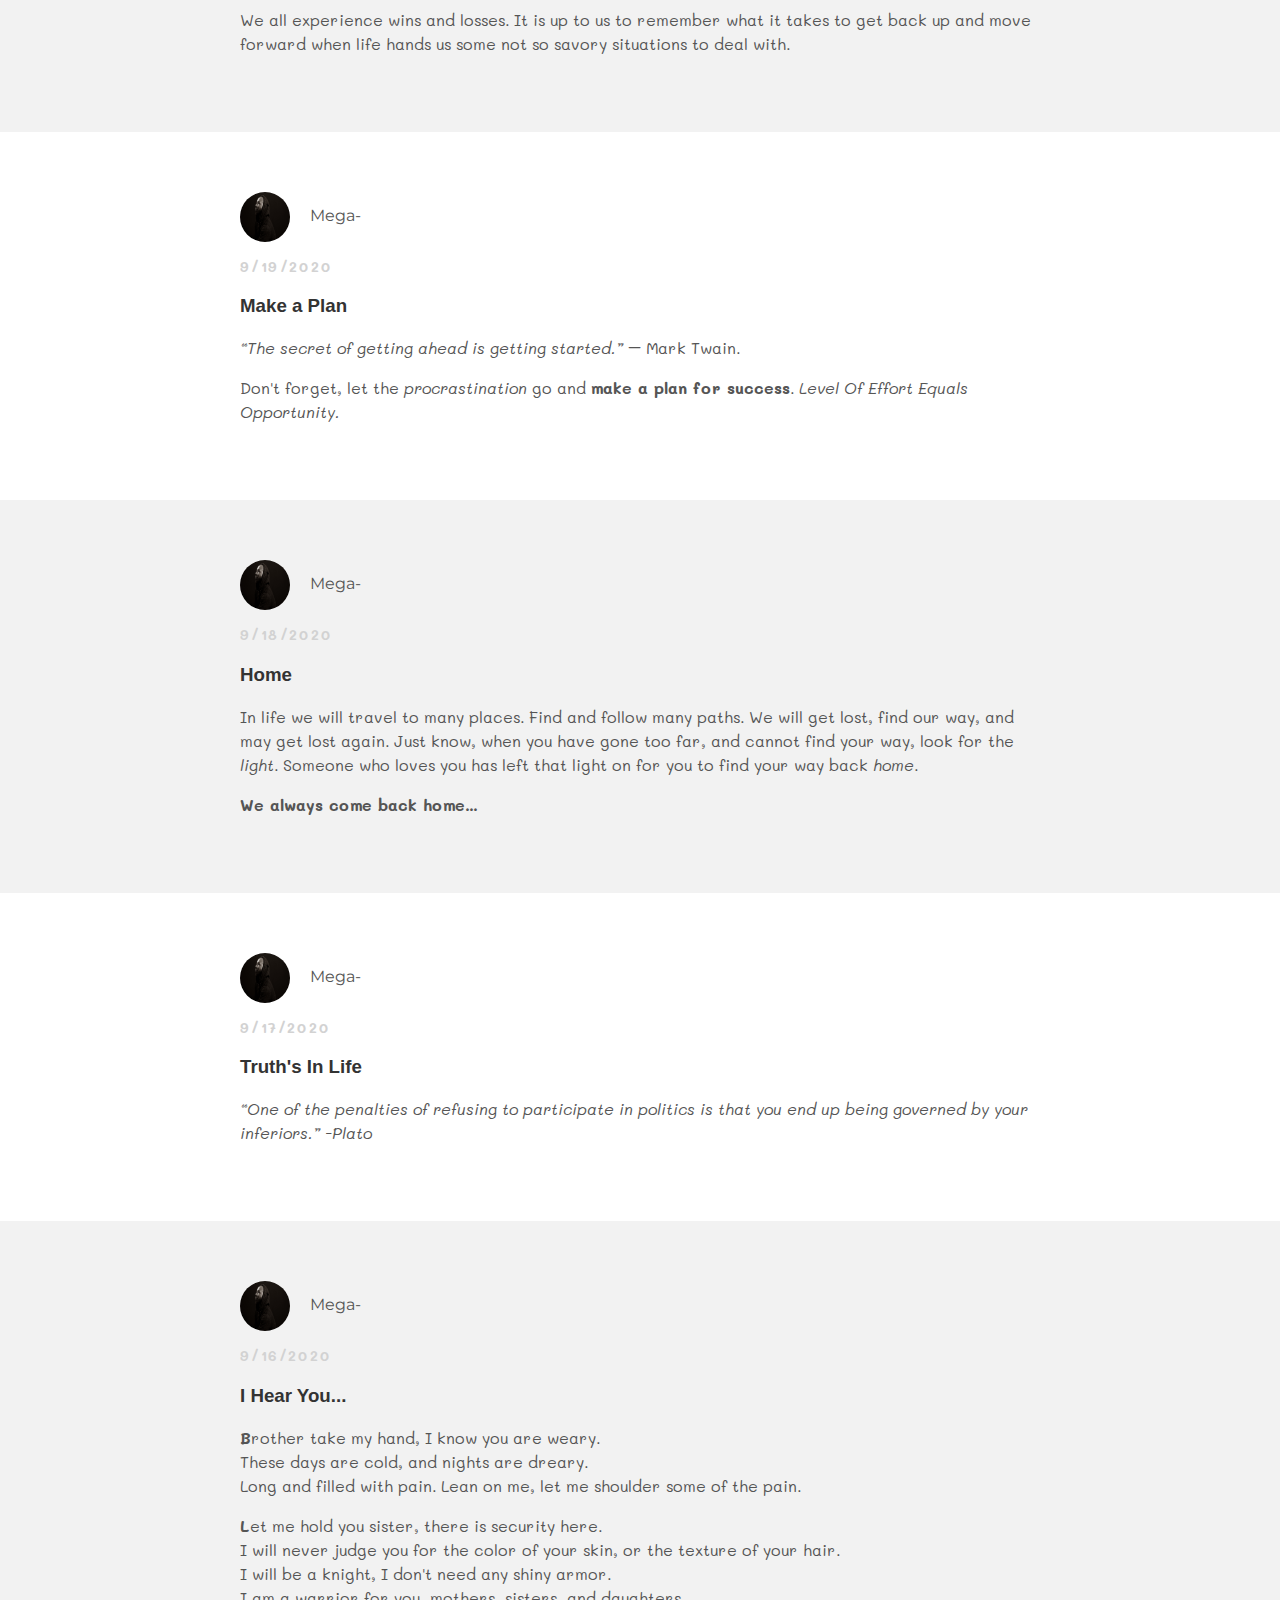
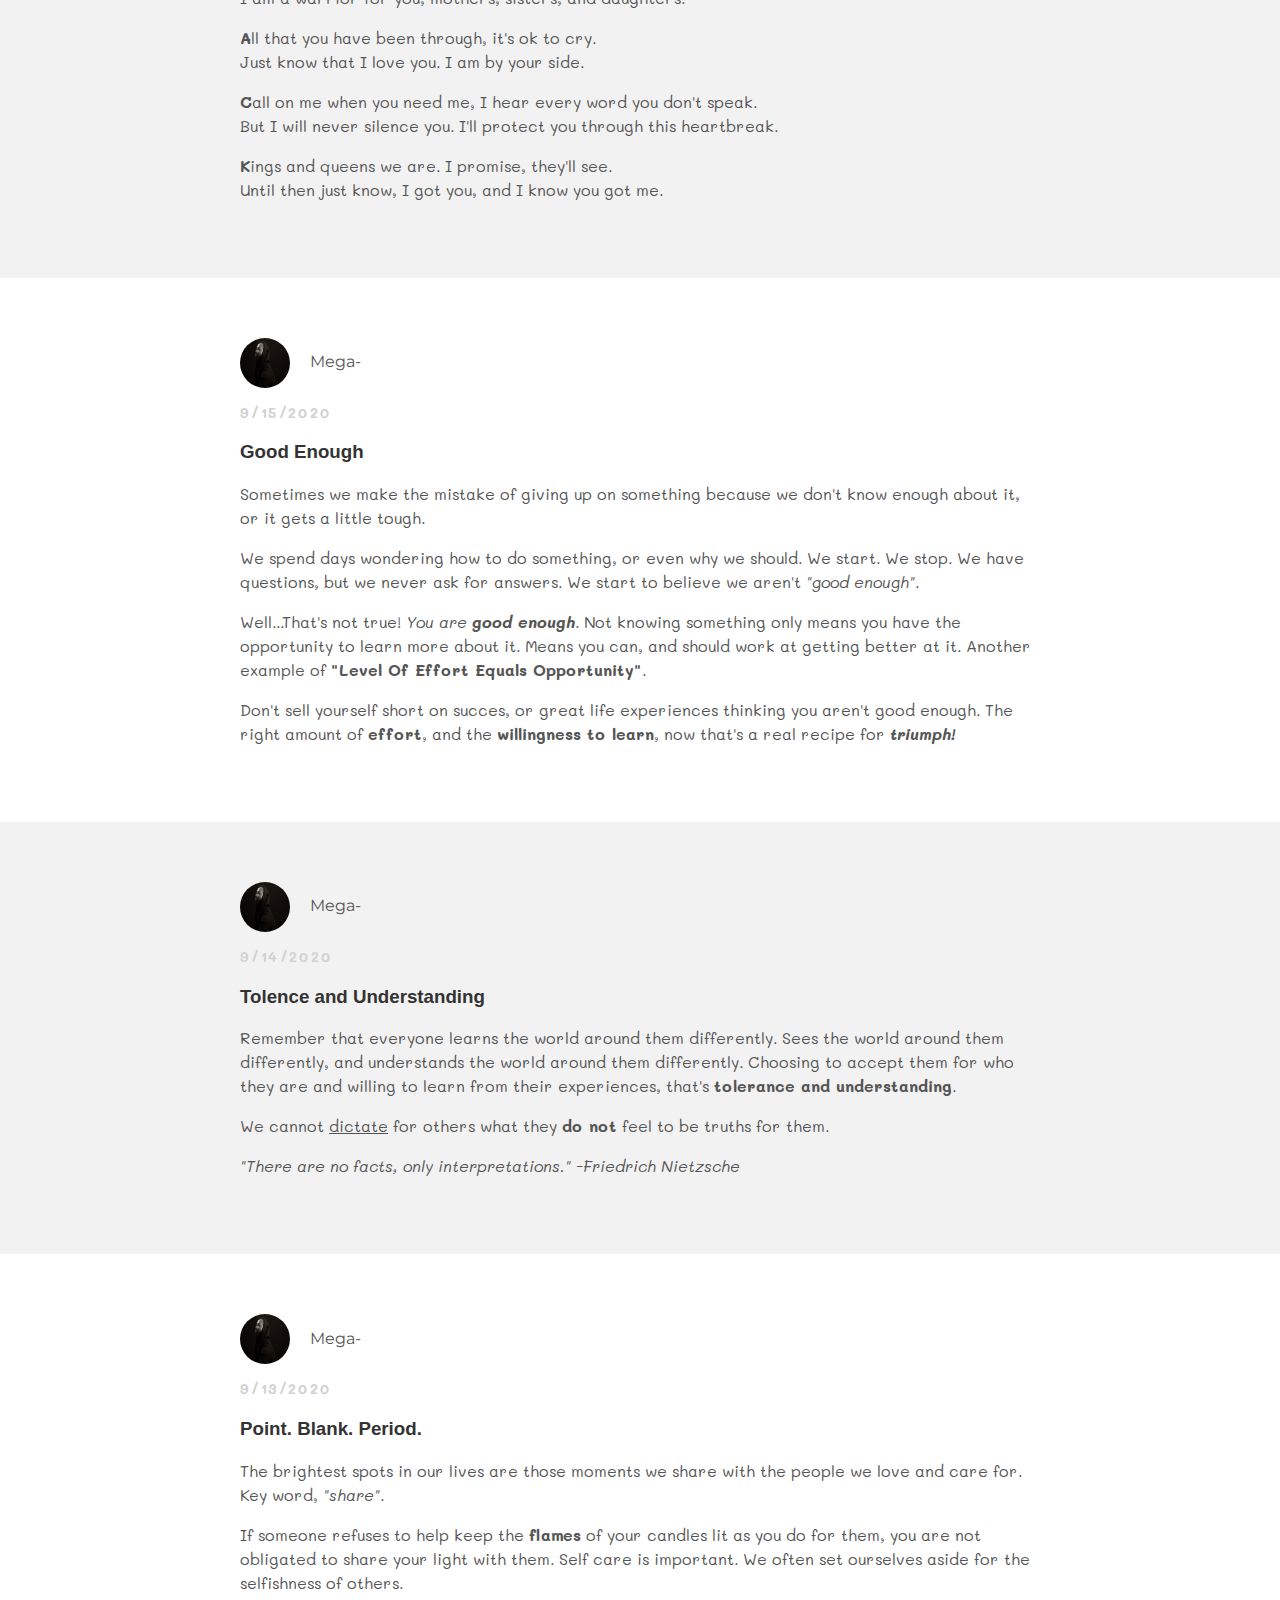
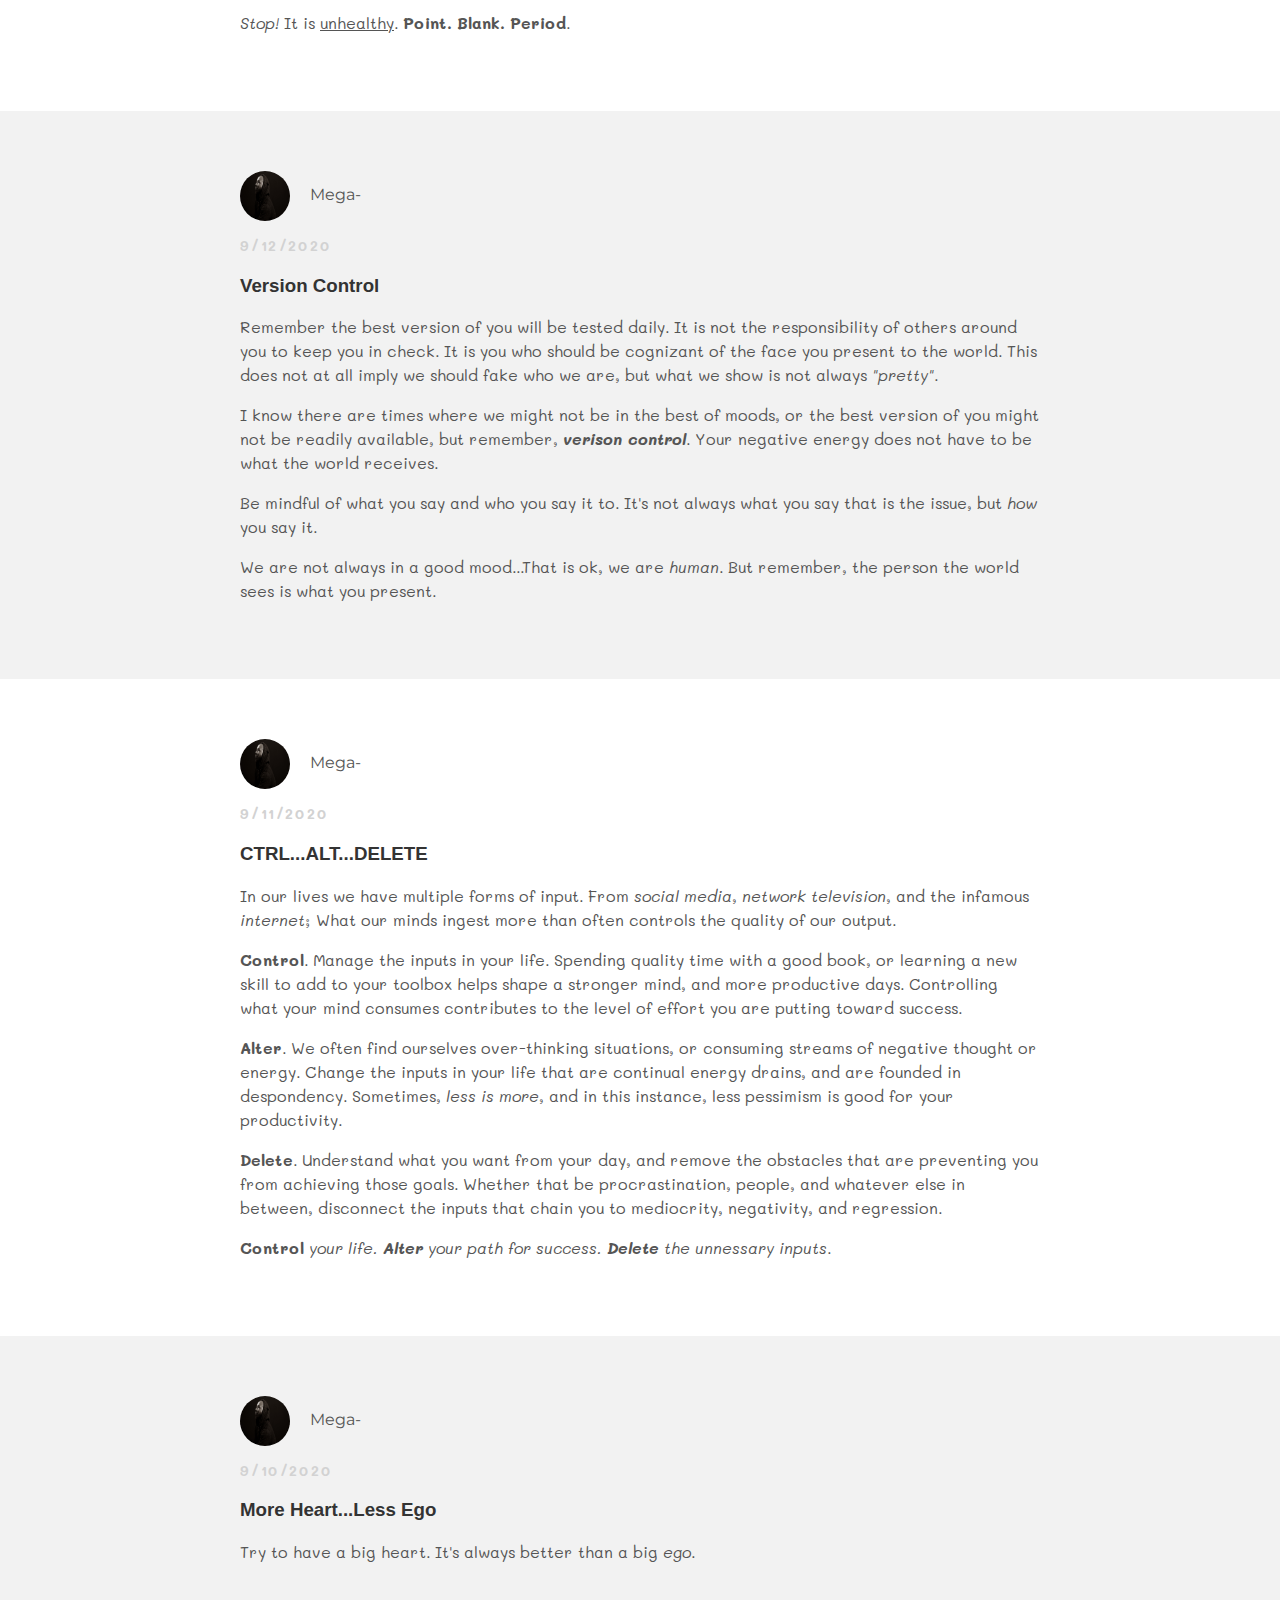
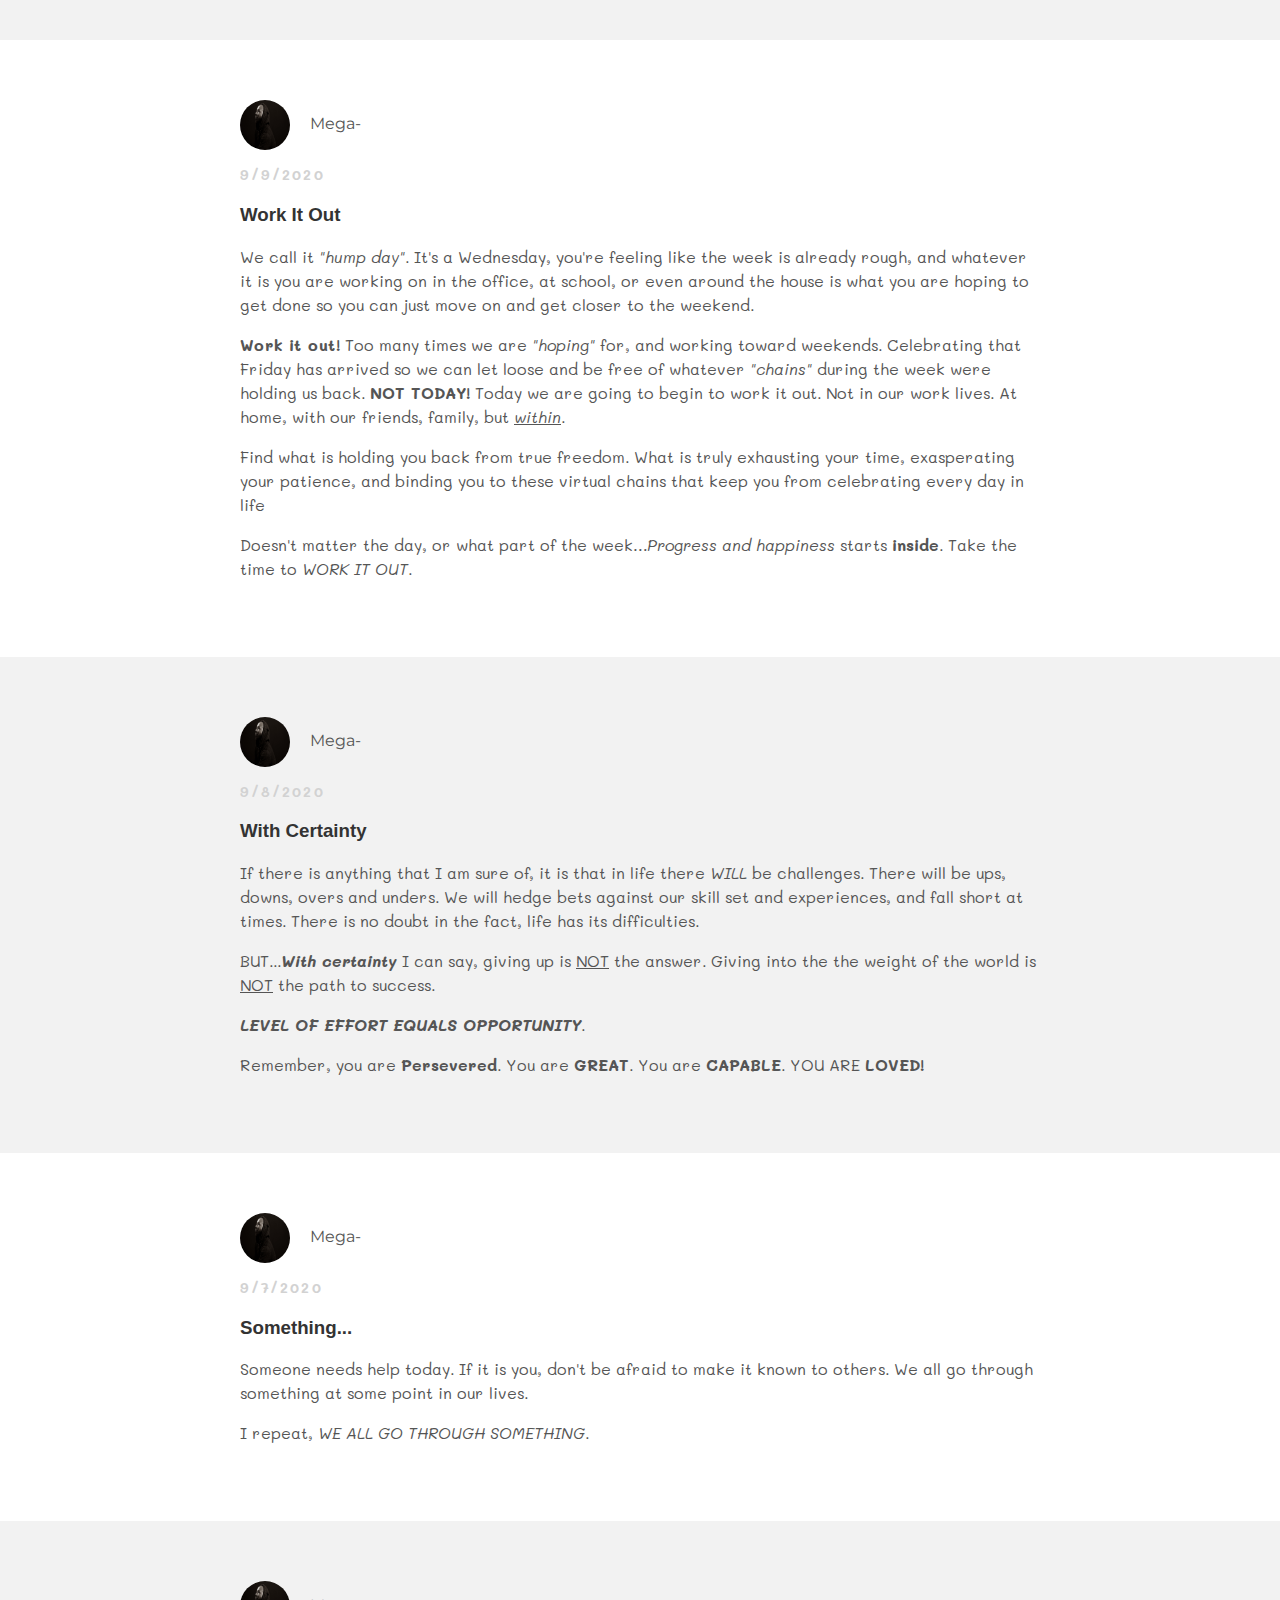
==== commit 89a45eab: "Update index.html" ====
--- a/index.html
+++ b/index.html
@@ -25,6 +25,59 @@
             <img src="20200308141822_IMG_1959.jpg">
             <span>Mega-</span>
           </div>
+          <p class="post-date">10/9/2020</p>
+          <h3 class="post-title">Take a Breath</h3>
+          <div class="post-content">
+
+            <p>Hey you! Yea you! If you are finding it hard to breathe,
+            <em>stop holding your breath!</em> Life goes on, even when we fall.
+          <strong>Stand up, take a breath...Move forward</strong>.</p>
+    <p>----------------------------------------------------------------------------------------------------------------
+    </p>
+
+    <p>Cancer is moving to fast and needs to be slowed. Stopped!
+      Please support Annie and many others efforts to fight cancer:</p>
+
+      <a href="https://danafarber.jimmyfund.org/site/TR?fr_id=1390&pg=personal&px=1013712&s_hasSecureSession=true">Annie's Fundraising Page</a>
+
+          </div> <!-- Post-content -->
+        </div> <!-- Post -->
+      </div> <!-- post-container --->
+
+
+      <div class="post-container">
+        <div class="post">
+          <div class="post-author">
+            <img src="20200308141822_IMG_1959.jpg">
+            <span>Mega-</span>
+          </div>
+          <p class="post-date">10/8/2020</p>
+          <h3 class="post-title">Open Minds</h3>
+          <div class="post-content">
+
+            <p><em>“If someone is able to show me that what I think or do is not right,
+              I will happily change, for I seek the truth, by which no one was
+              ever truly harmed. It is the person who continues in his self-deception
+              and ignorance who is harmed.” -Marcus Aurelius</em></p>
+    <p>----------------------------------------------------------------------------------------------------------------
+    </p>
+
+    <p>Cancer is moving to fast and needs to be slowed. Stopped!
+      Please support Annie and many others efforts to fight cancer:</p>
+
+      <a href="https://danafarber.jimmyfund.org/site/TR?fr_id=1390&pg=personal&px=1013712&s_hasSecureSession=true">Annie's Fundraising Page</a>
+
+          </div> <!-- Post-content -->
+        </div> <!-- Post -->
+      </div> <!-- post-container --->
+      
+      
+      <div class="post-container">
+        <div class="post">
+          <div class="post-author">
+            <img src="20200308141822_IMG_1959.jpg">
+            <span>Mega-</span>
+          </div>
           <p class="post-date">10/7/2020</p>
           <h3 class="post-title">Speak What Makes You Happy</h3>
           <div class="post-content">
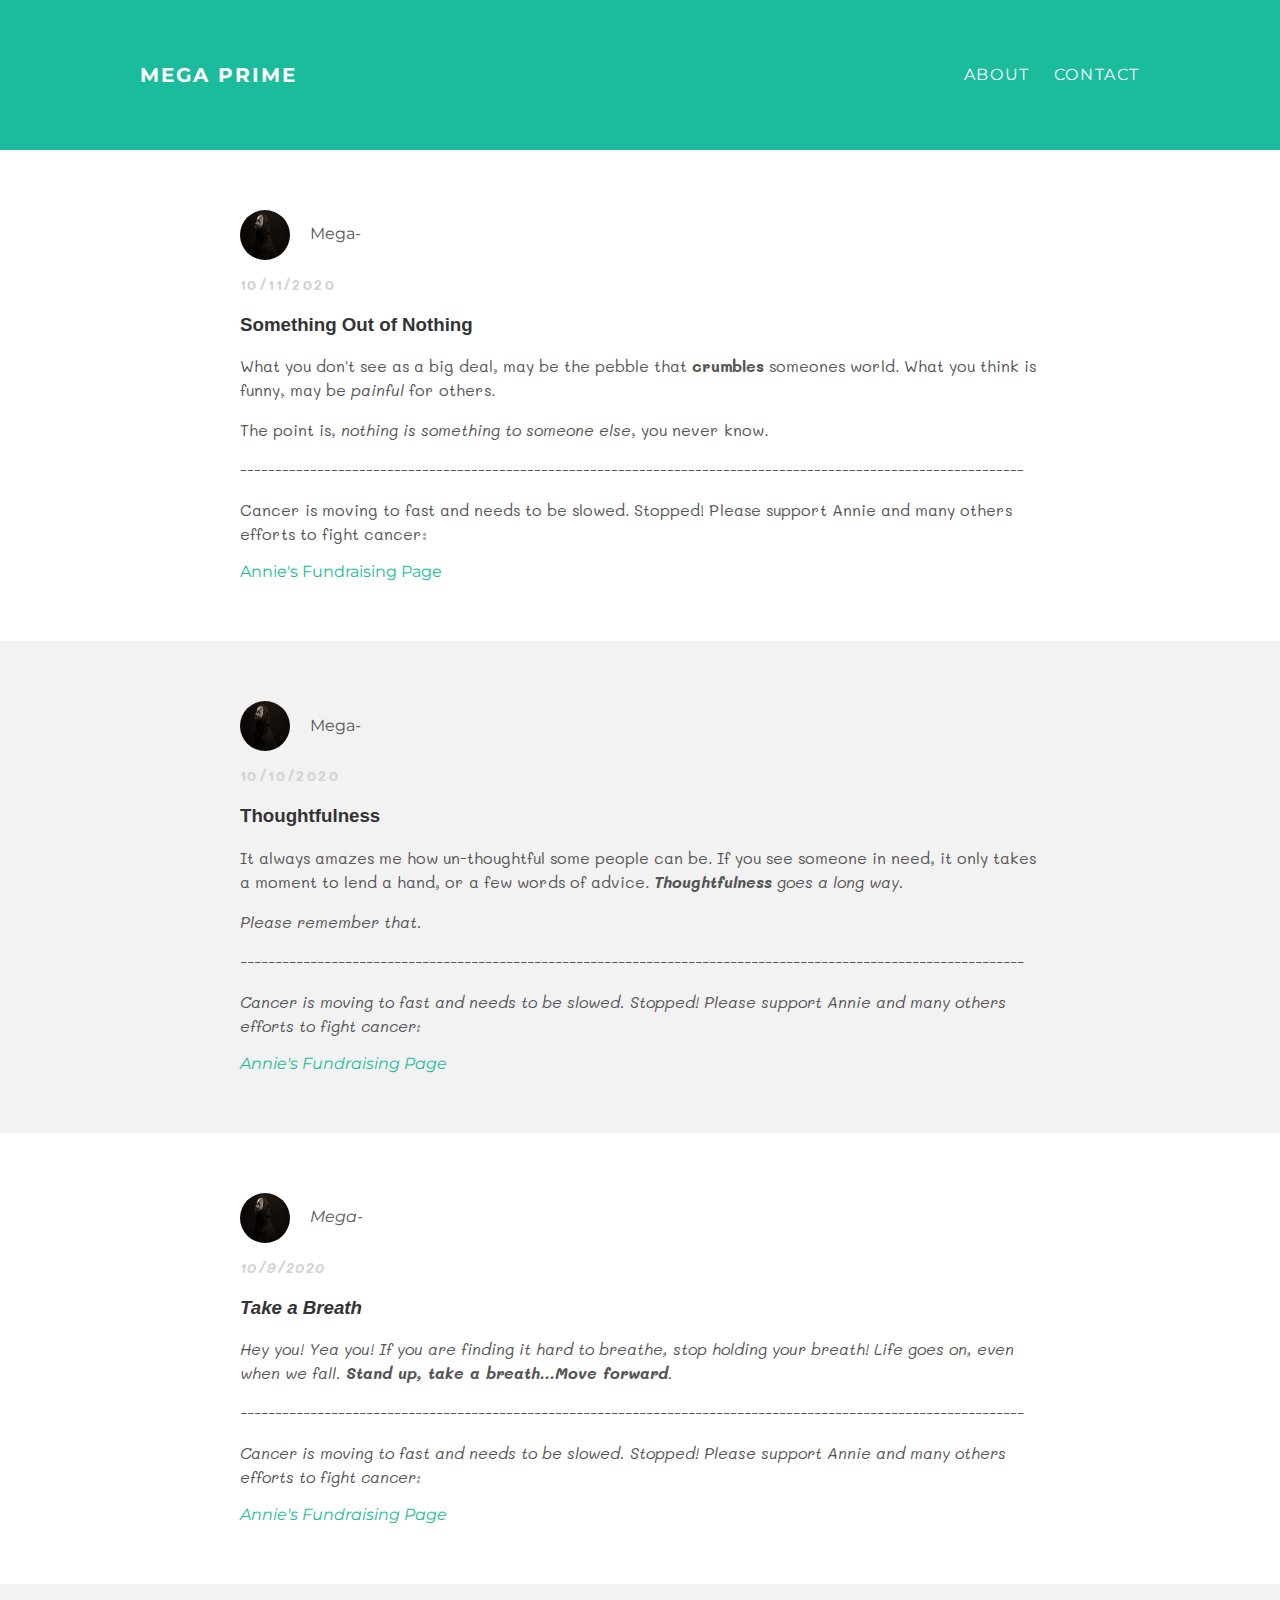
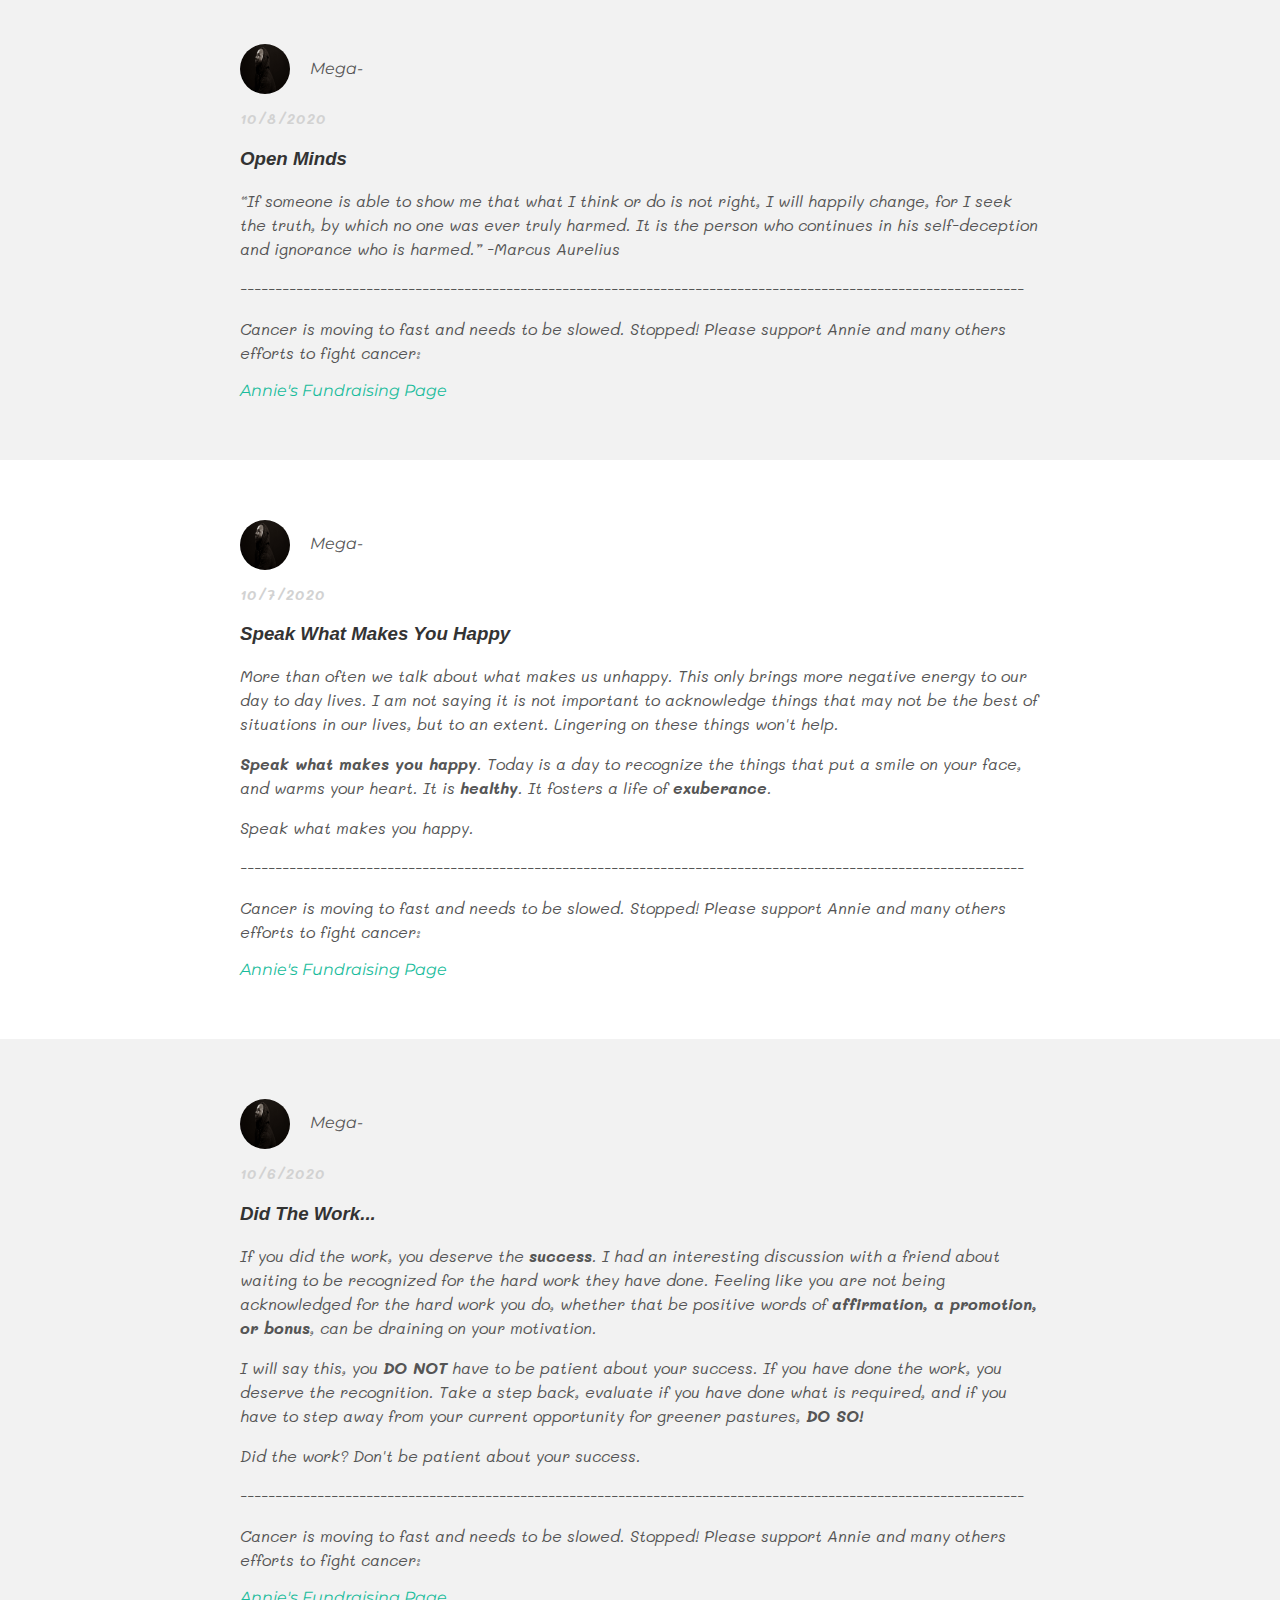
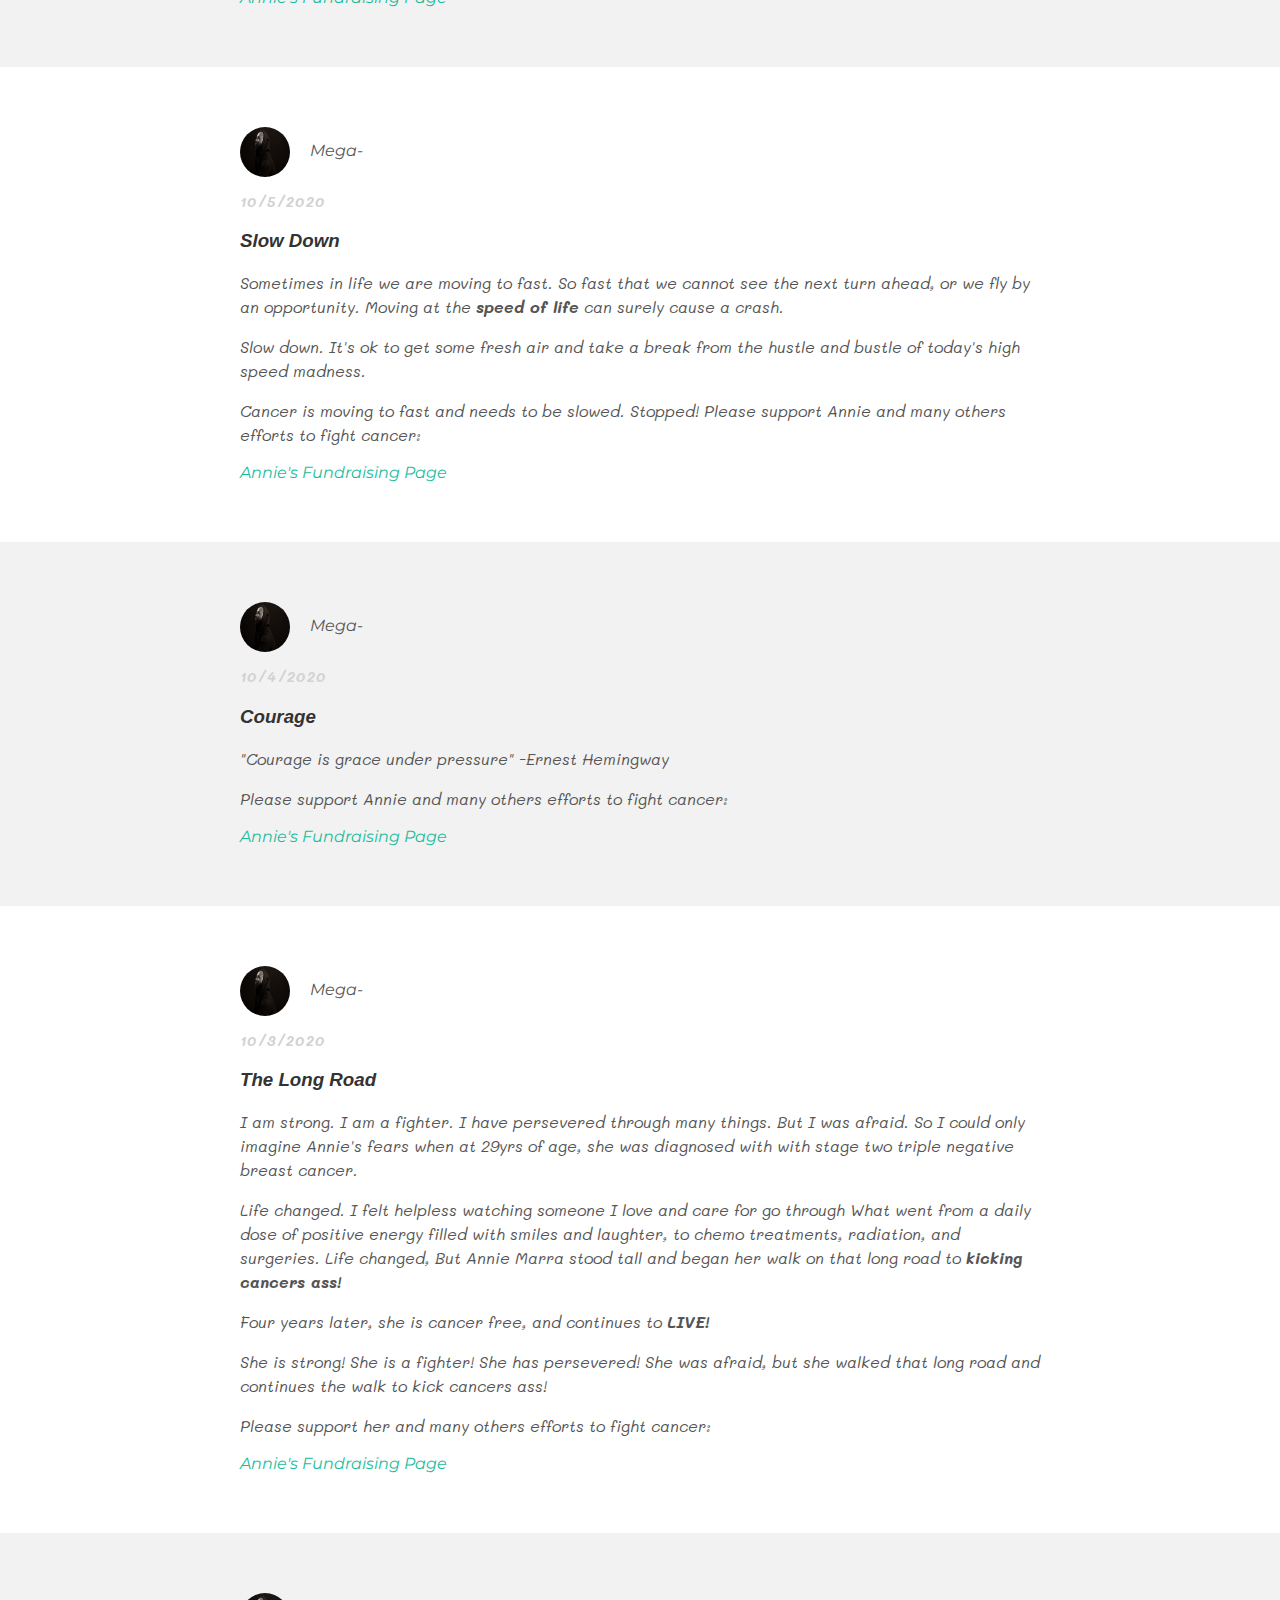
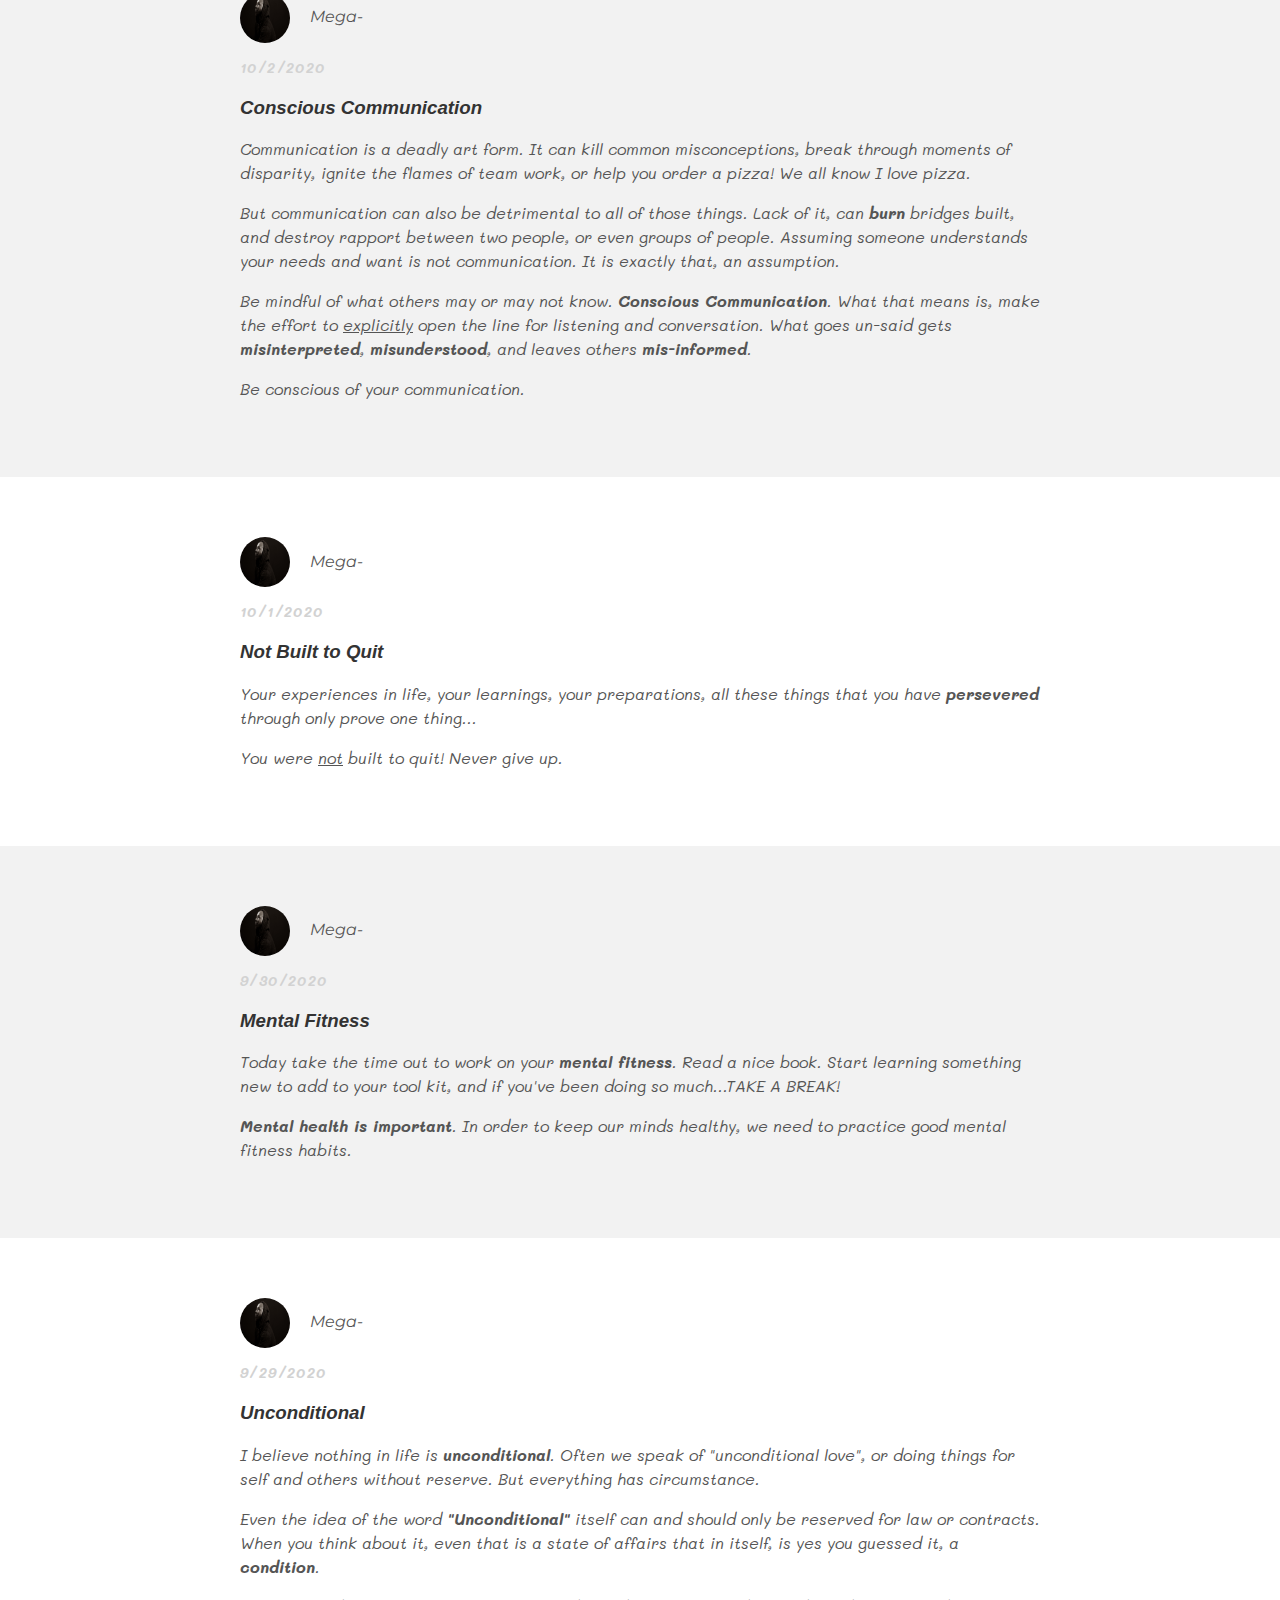
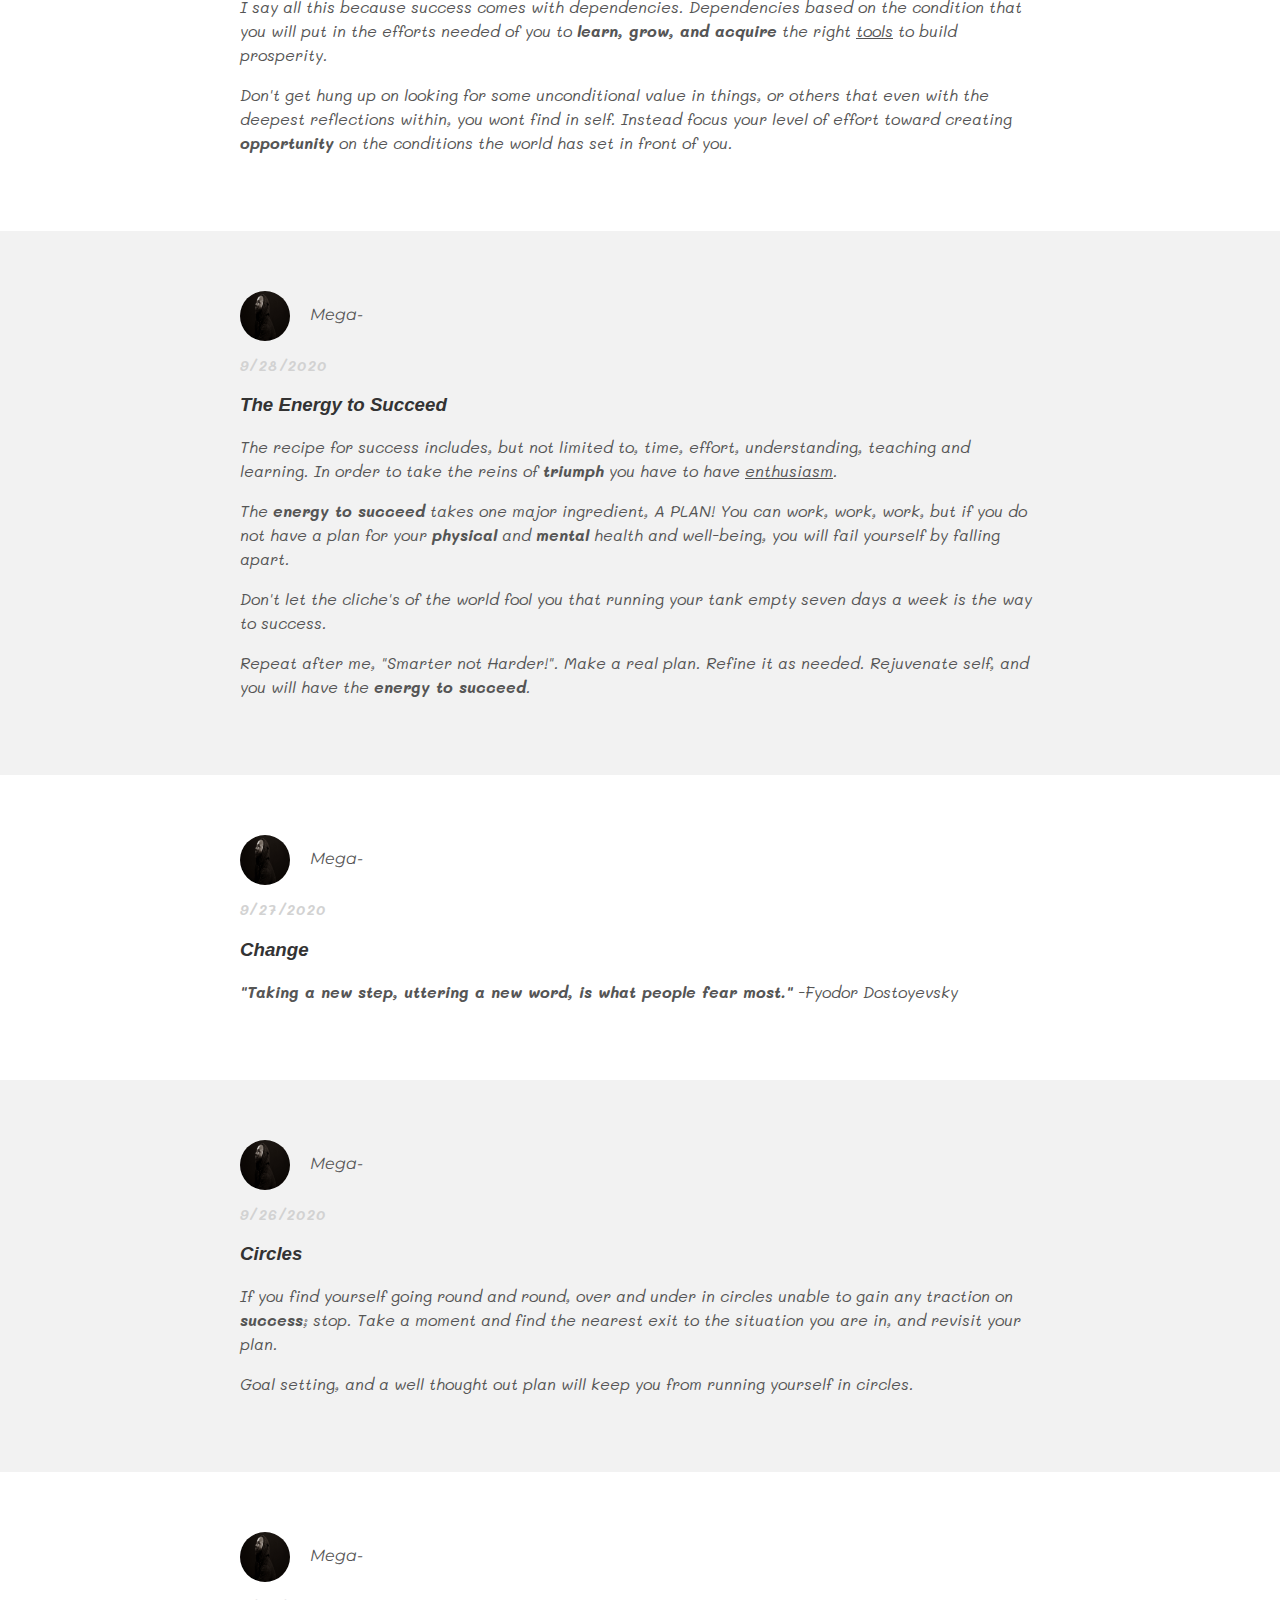
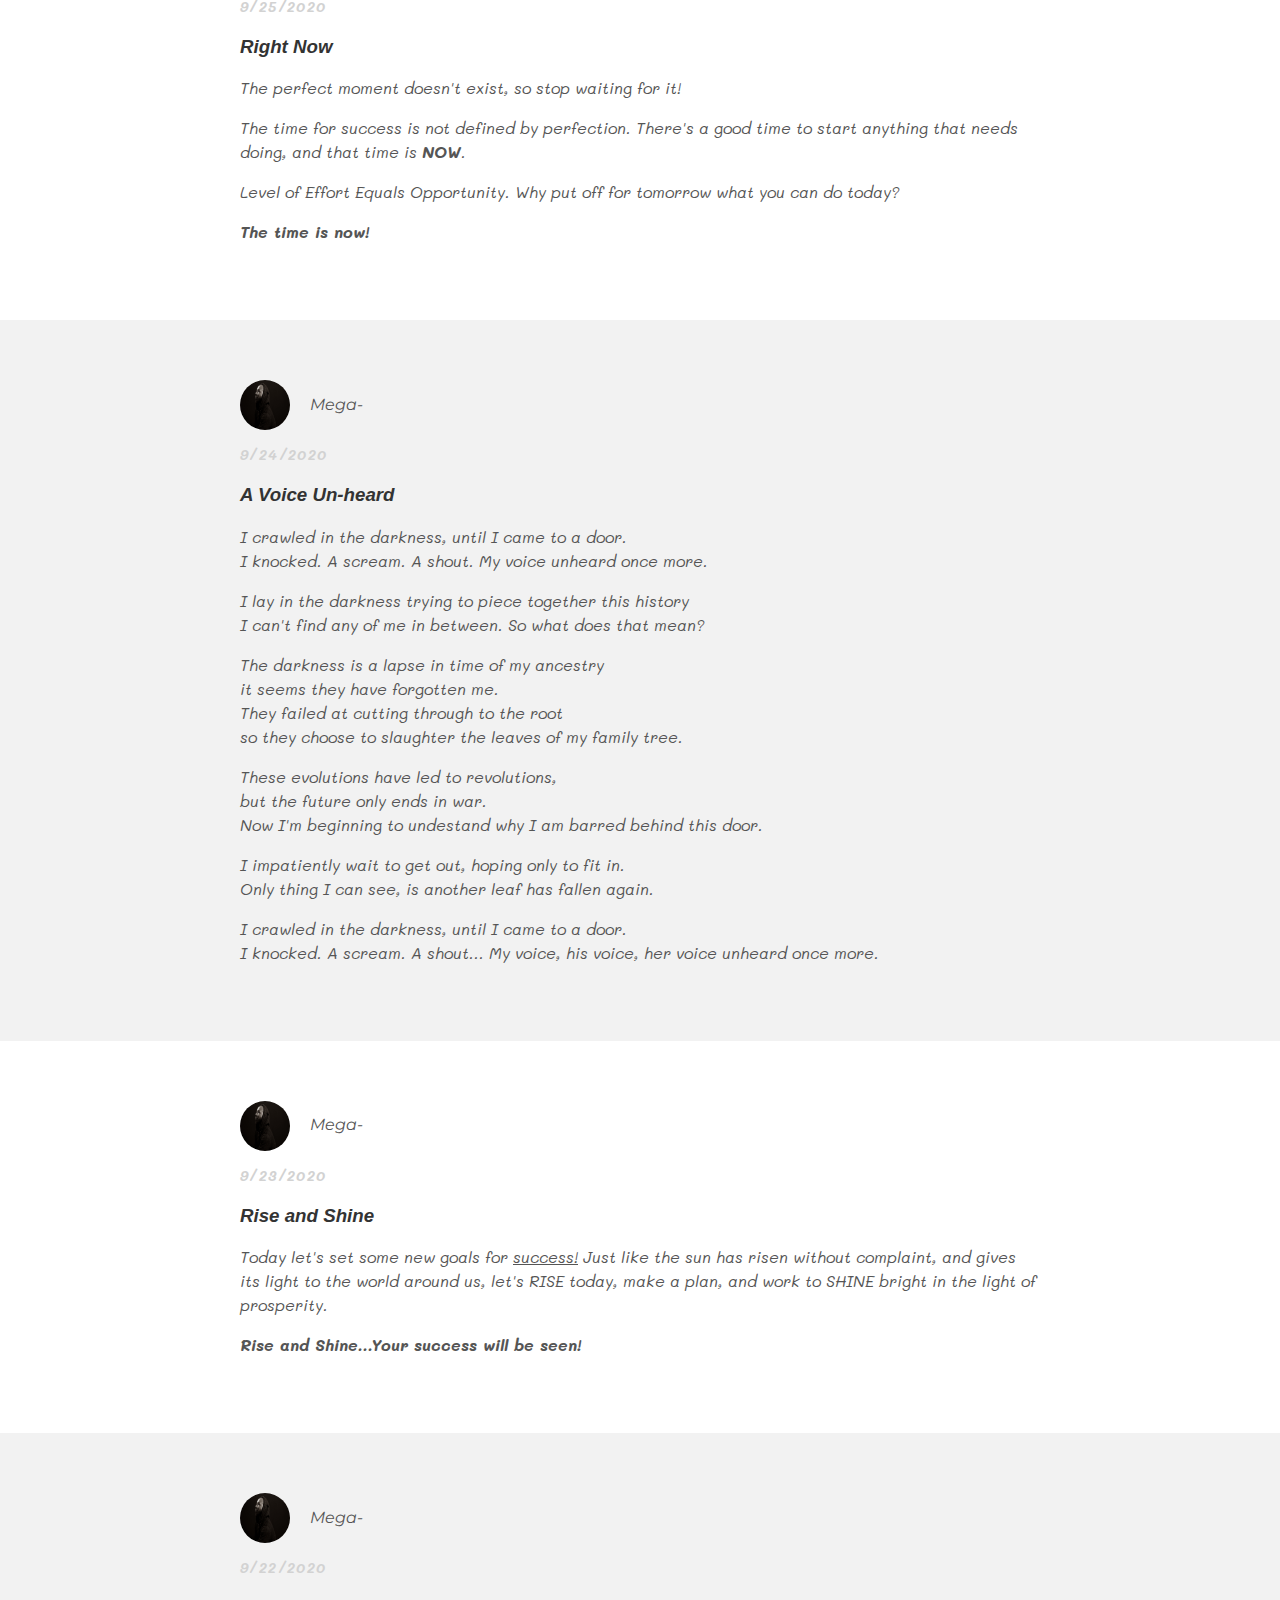
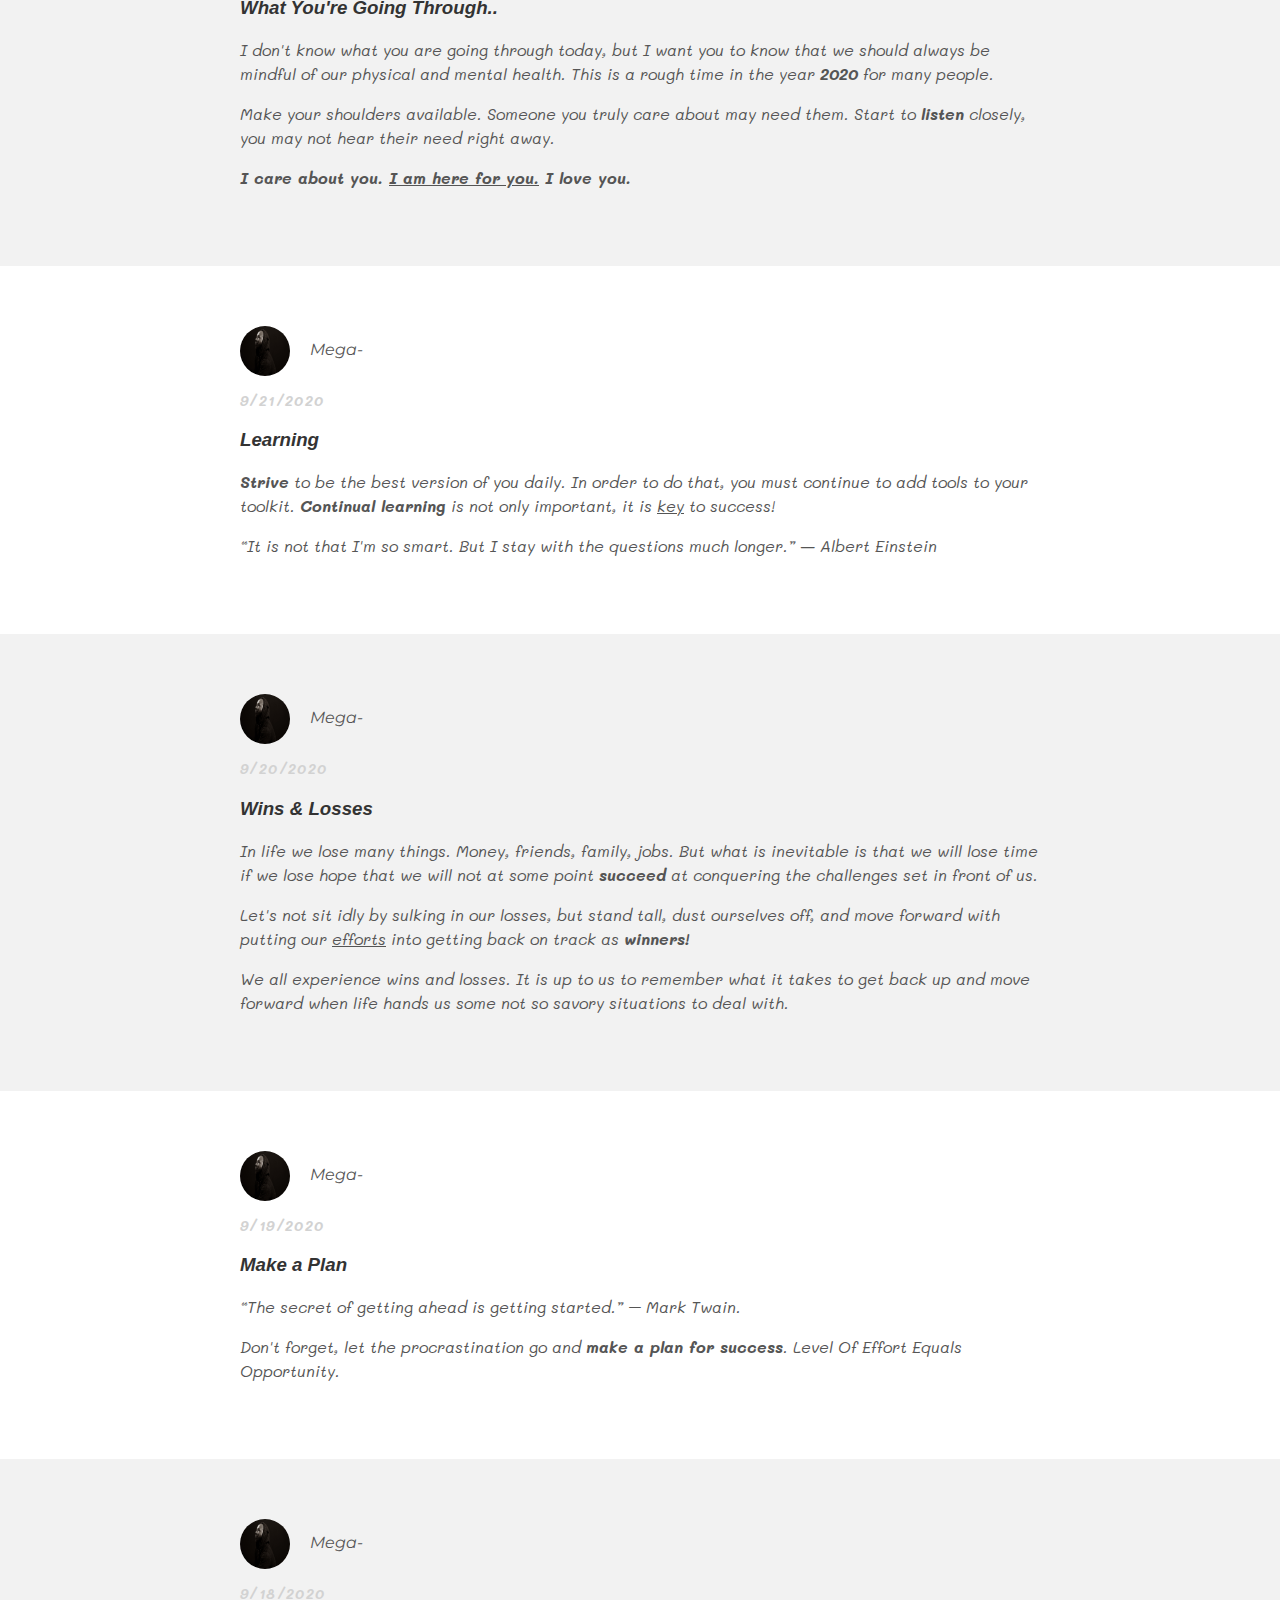
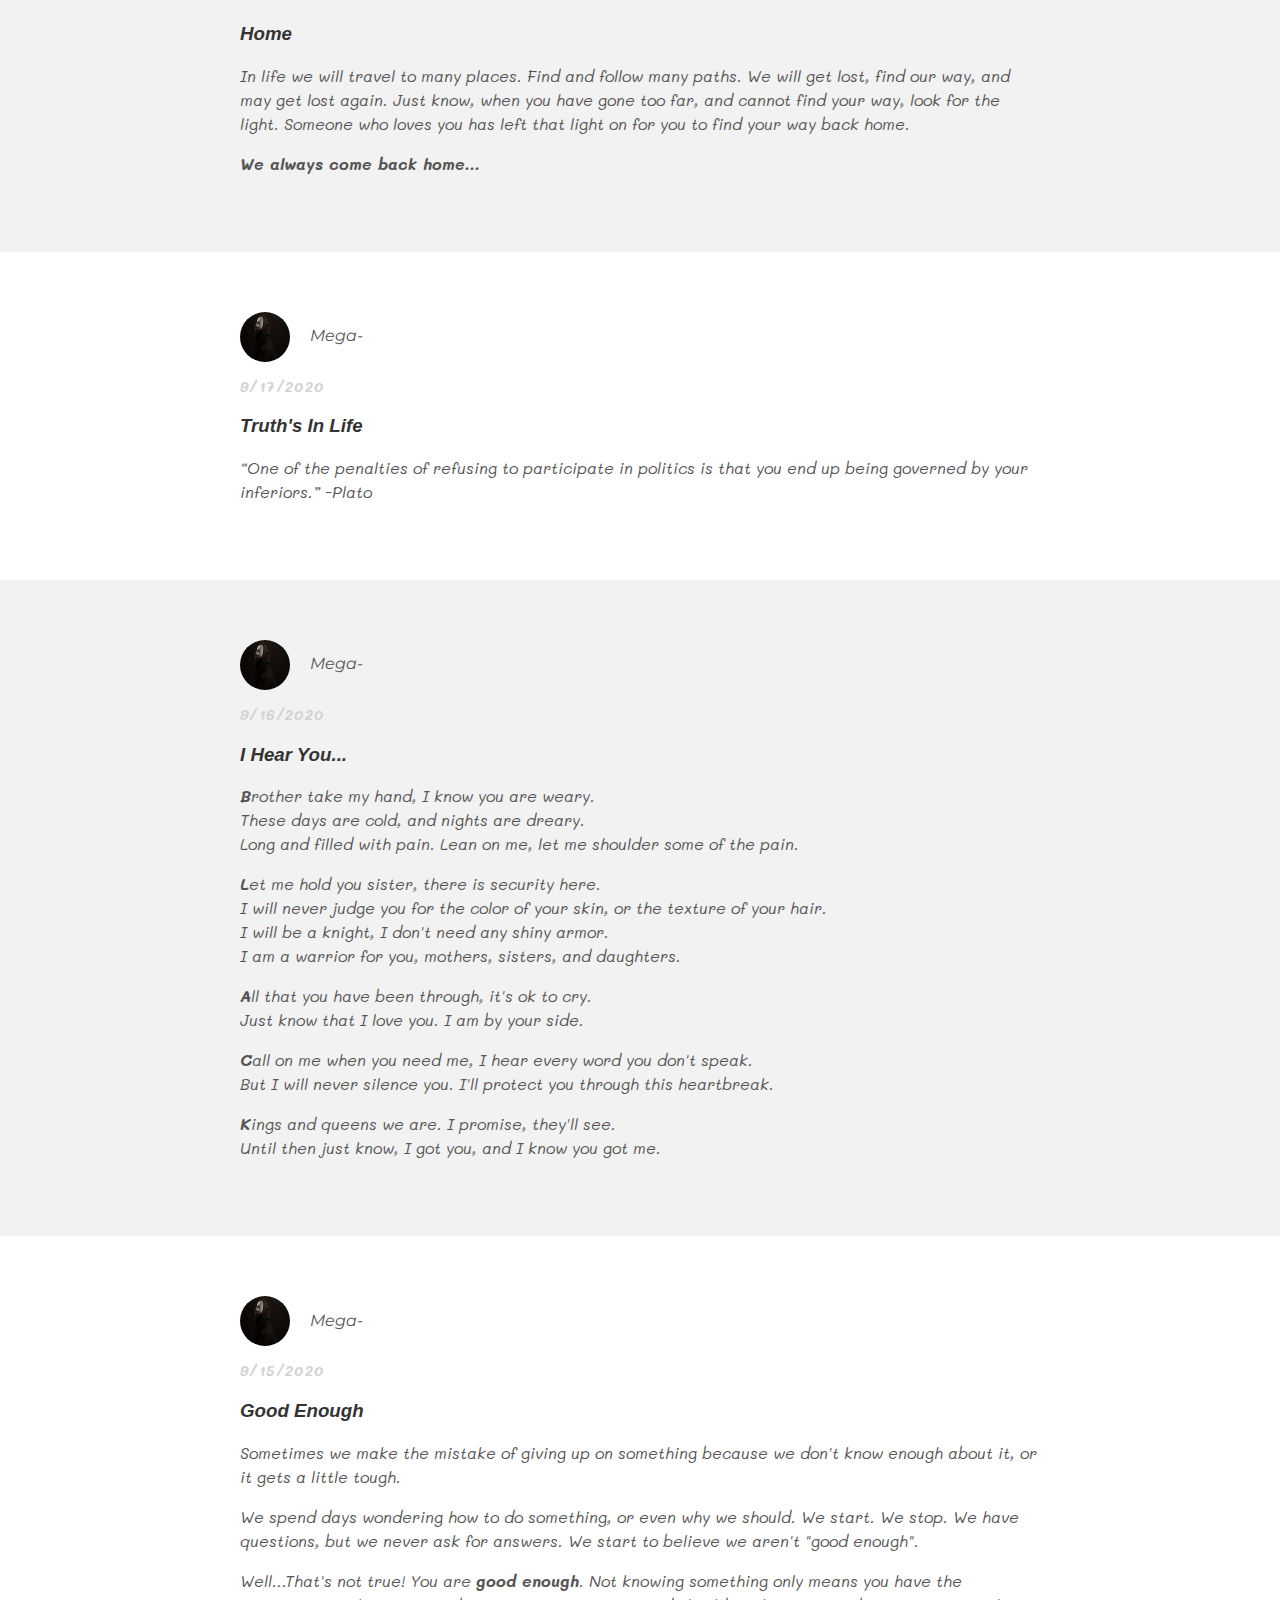
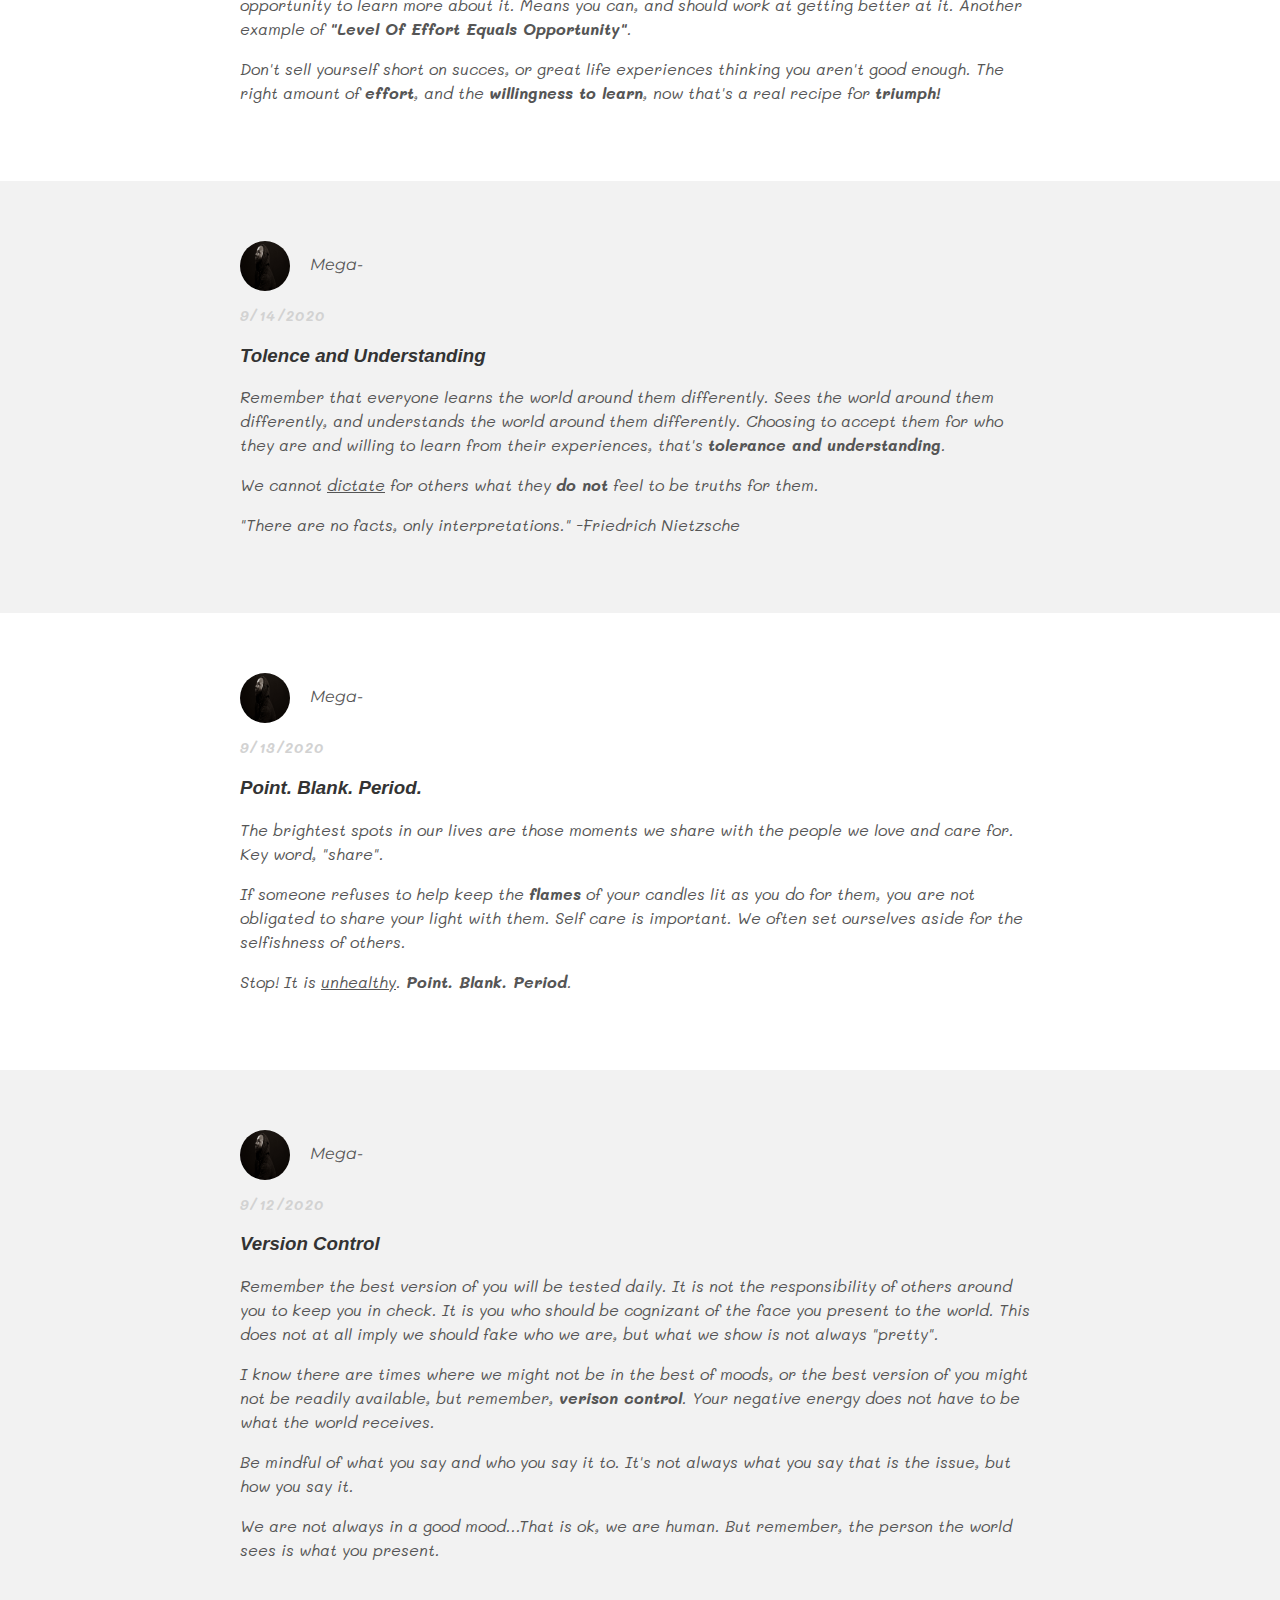
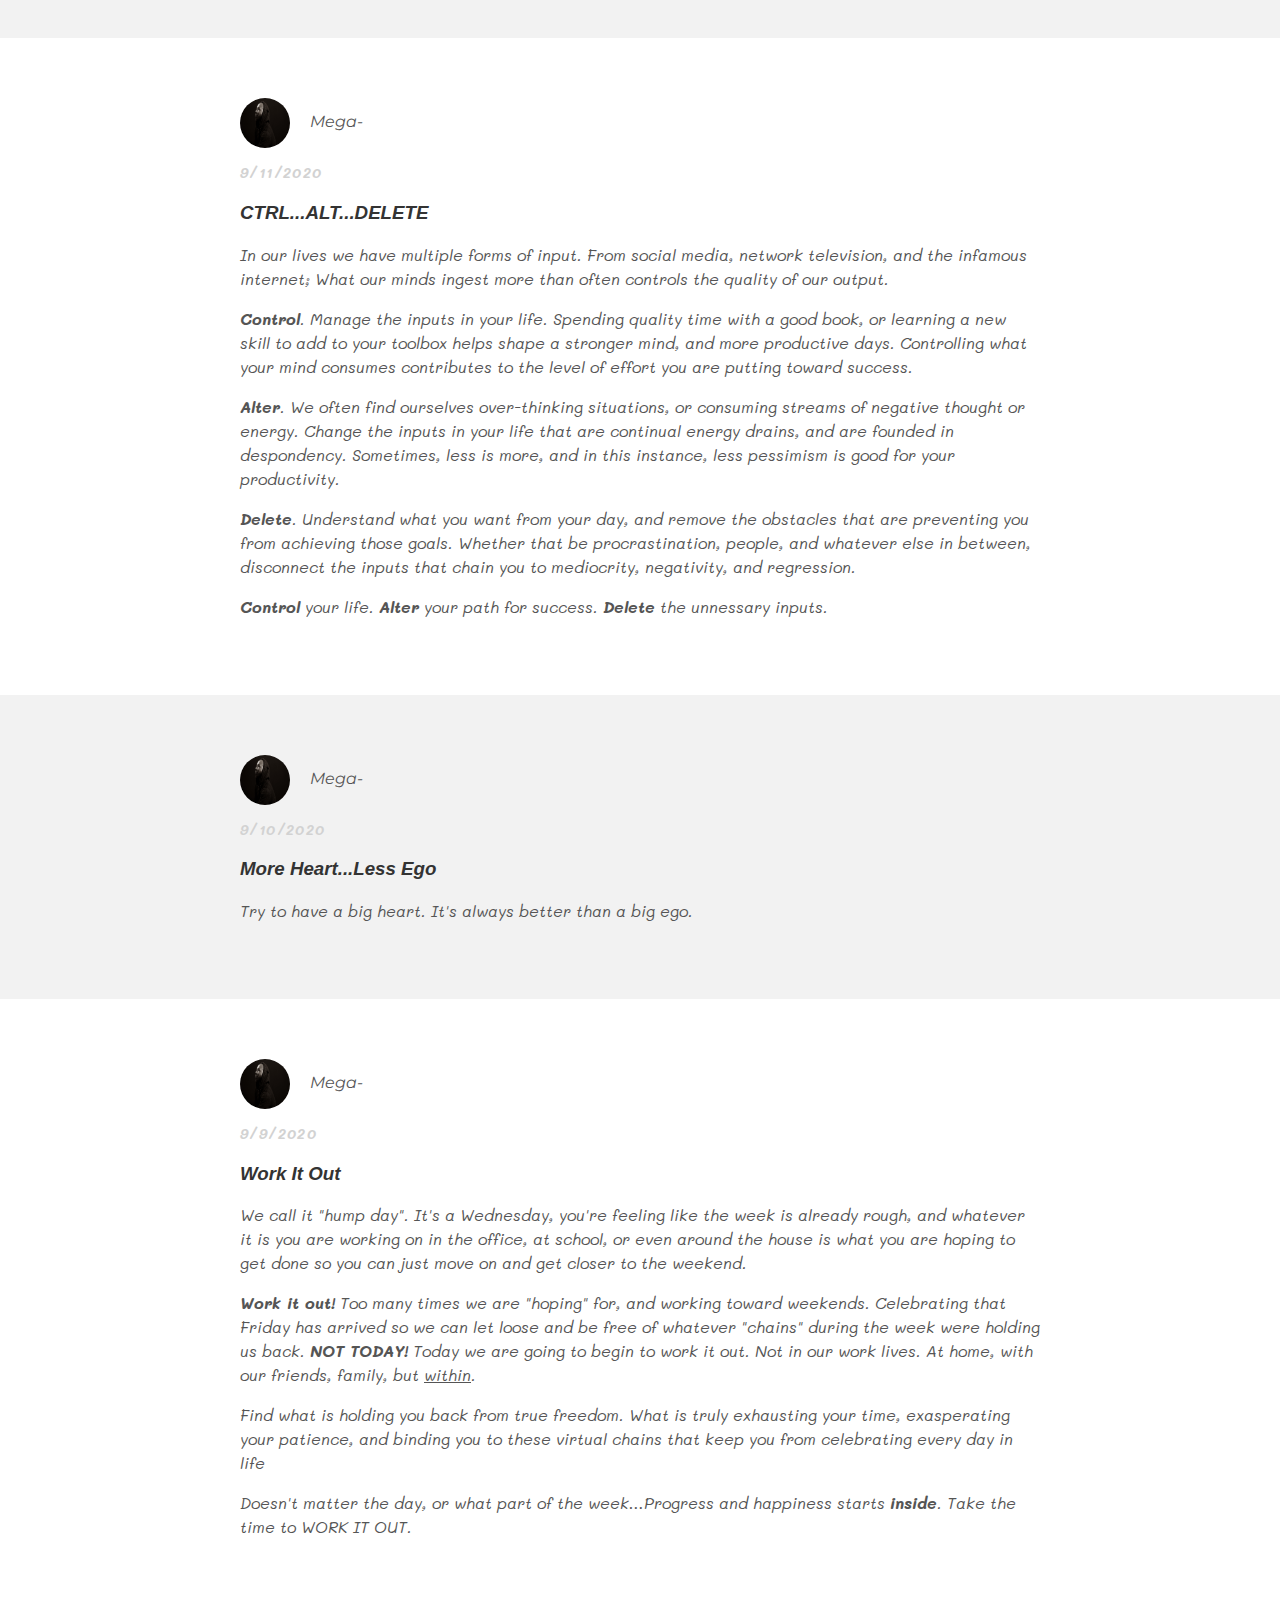
==== commit 8c9c9344: "Update index.html" ====
--- a/index.html
+++ b/index.html
@@ -25,6 +25,64 @@
             <img src="20200308141822_IMG_1959.jpg">
             <span>Mega-</span>
           </div>
+          <p class="post-date">10/11/2020</p>
+          <h3 class="post-title">Something Out of Nothing</h3>
+          <div class="post-content">
+
+            <p>What you don't see as a big deal, may be the pebble that <strong>crumbles</strong>
+              someones world. What you think is funny, may be <em>painful</em> for others.</p>
+
+              <p>The point is, <em>nothing is something to someone else</em>, you never know.</p>
+
+              
+
+    <p>----------------------------------------------------------------------------------------------------------------
+    </p>
+
+    <p>Cancer is moving to fast and needs to be slowed. Stopped!
+      Please support Annie and many others efforts to fight cancer:</p>
+
+      <a href="https://danafarber.jimmyfund.org/site/TR?fr_id=1390&pg=personal&px=1013712&s_hasSecureSession=true">Annie's Fundraising Page</a>
+
+          </div> <!-- Post-content -->
+        </div> <!-- Post -->
+      </div> <!-- post-container --->
+
+
+      <div class="post-container">
+        <div class="post">
+          <div class="post-author">
+            <img src="20200308141822_IMG_1959.jpg">
+            <span>Mega-</span>
+          </div>
+          <p class="post-date">10/10/2020</p>
+          <h3 class="post-title">Thoughtfulness</h3>
+          <div class="post-content">
+
+            <p>It always amazes me how un-thoughtful some people can be. If you
+            see someone in need, it only takes a moment to lend a hand, or a few
+          words of advice. <em><strong>Thoughtfulness</strong> goes a long way<em>.</p>
+
+          <p><em>Please remember that</em>.</p>
+    <p>----------------------------------------------------------------------------------------------------------------
+    </p>
+
+    <p>Cancer is moving to fast and needs to be slowed. Stopped!
+      Please support Annie and many others efforts to fight cancer:</p>
+
+      <a href="https://danafarber.jimmyfund.org/site/TR?fr_id=1390&pg=personal&px=1013712&s_hasSecureSession=true">Annie's Fundraising Page</a>
+
+          </div> <!-- Post-content -->
+        </div> <!-- Post -->
+      </div> <!-- post-container --->
+      
+      
+      <div class="post-container">
+        <div class="post">
+          <div class="post-author">
+            <img src="20200308141822_IMG_1959.jpg">
+            <span>Mega-</span>
+          </div>
           <p class="post-date">10/9/2020</p>
           <h3 class="post-title">Take a Breath</h3>
           <div class="post-content">
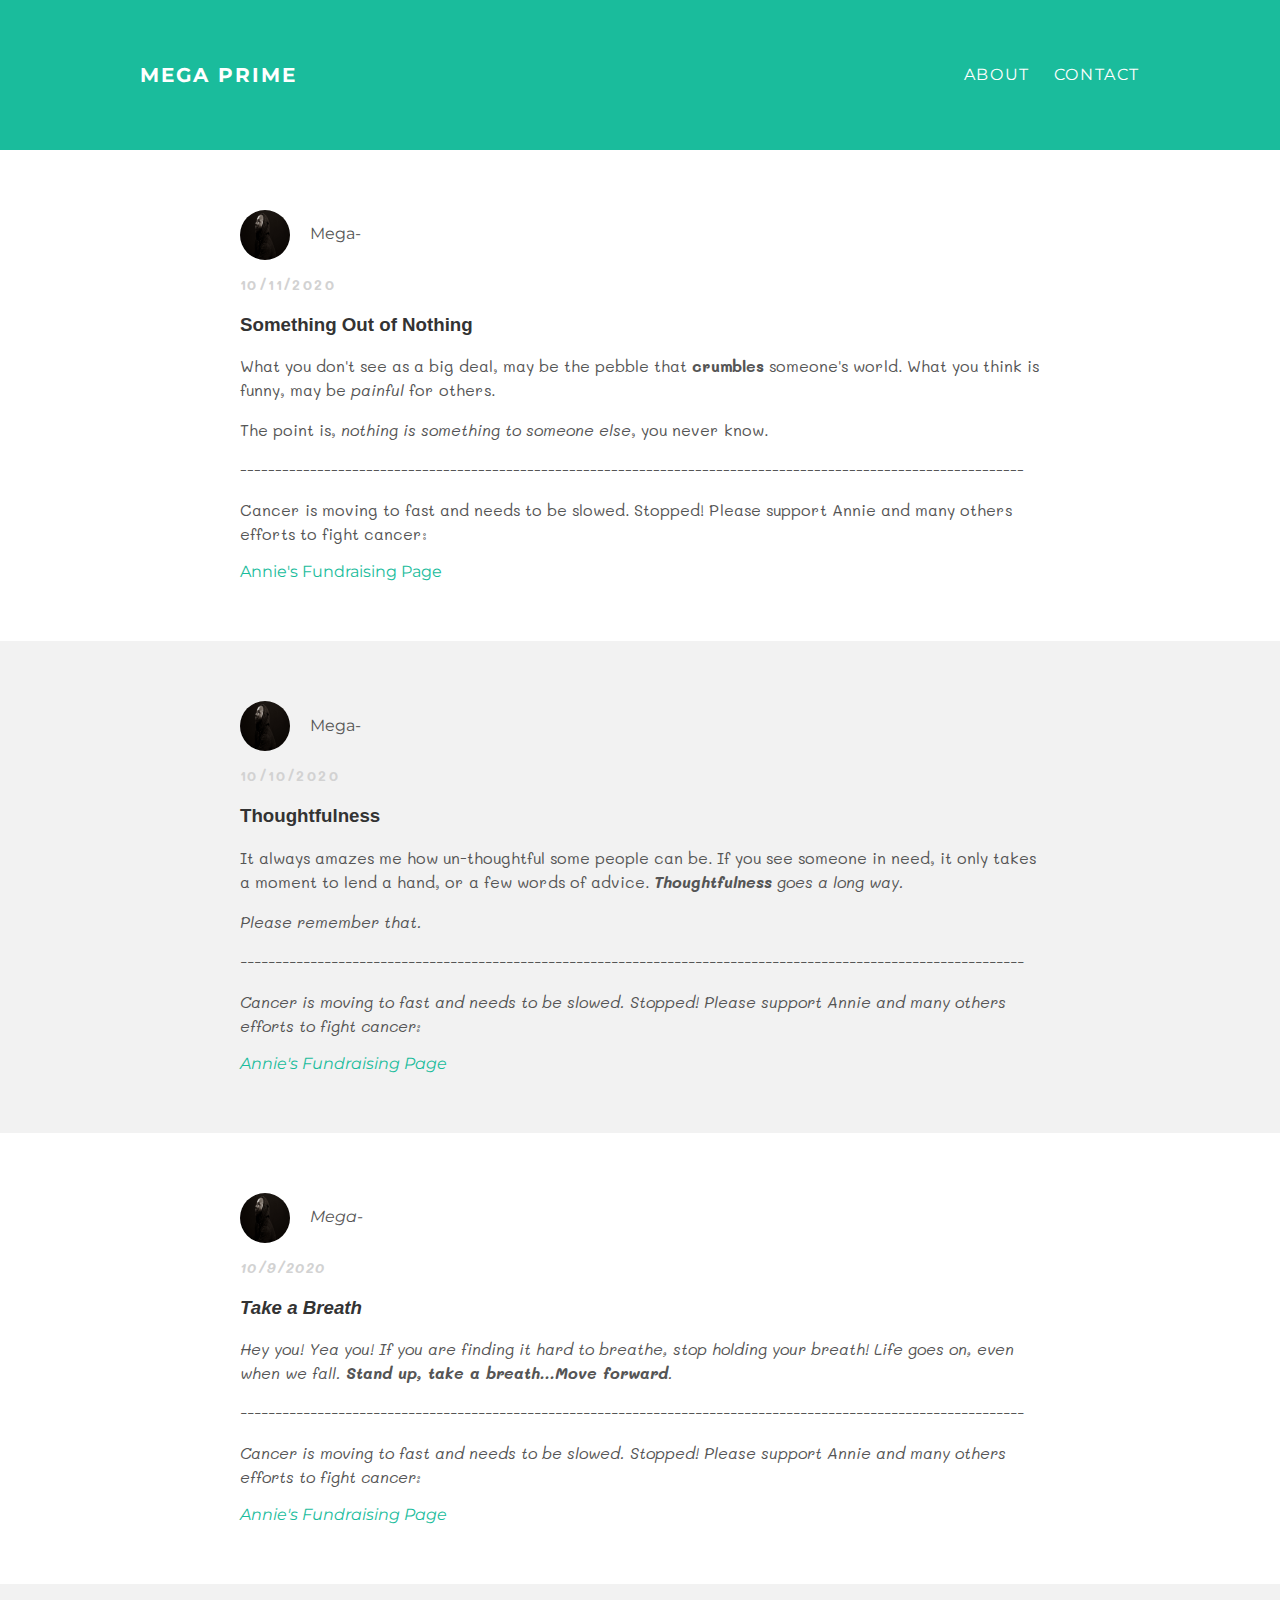
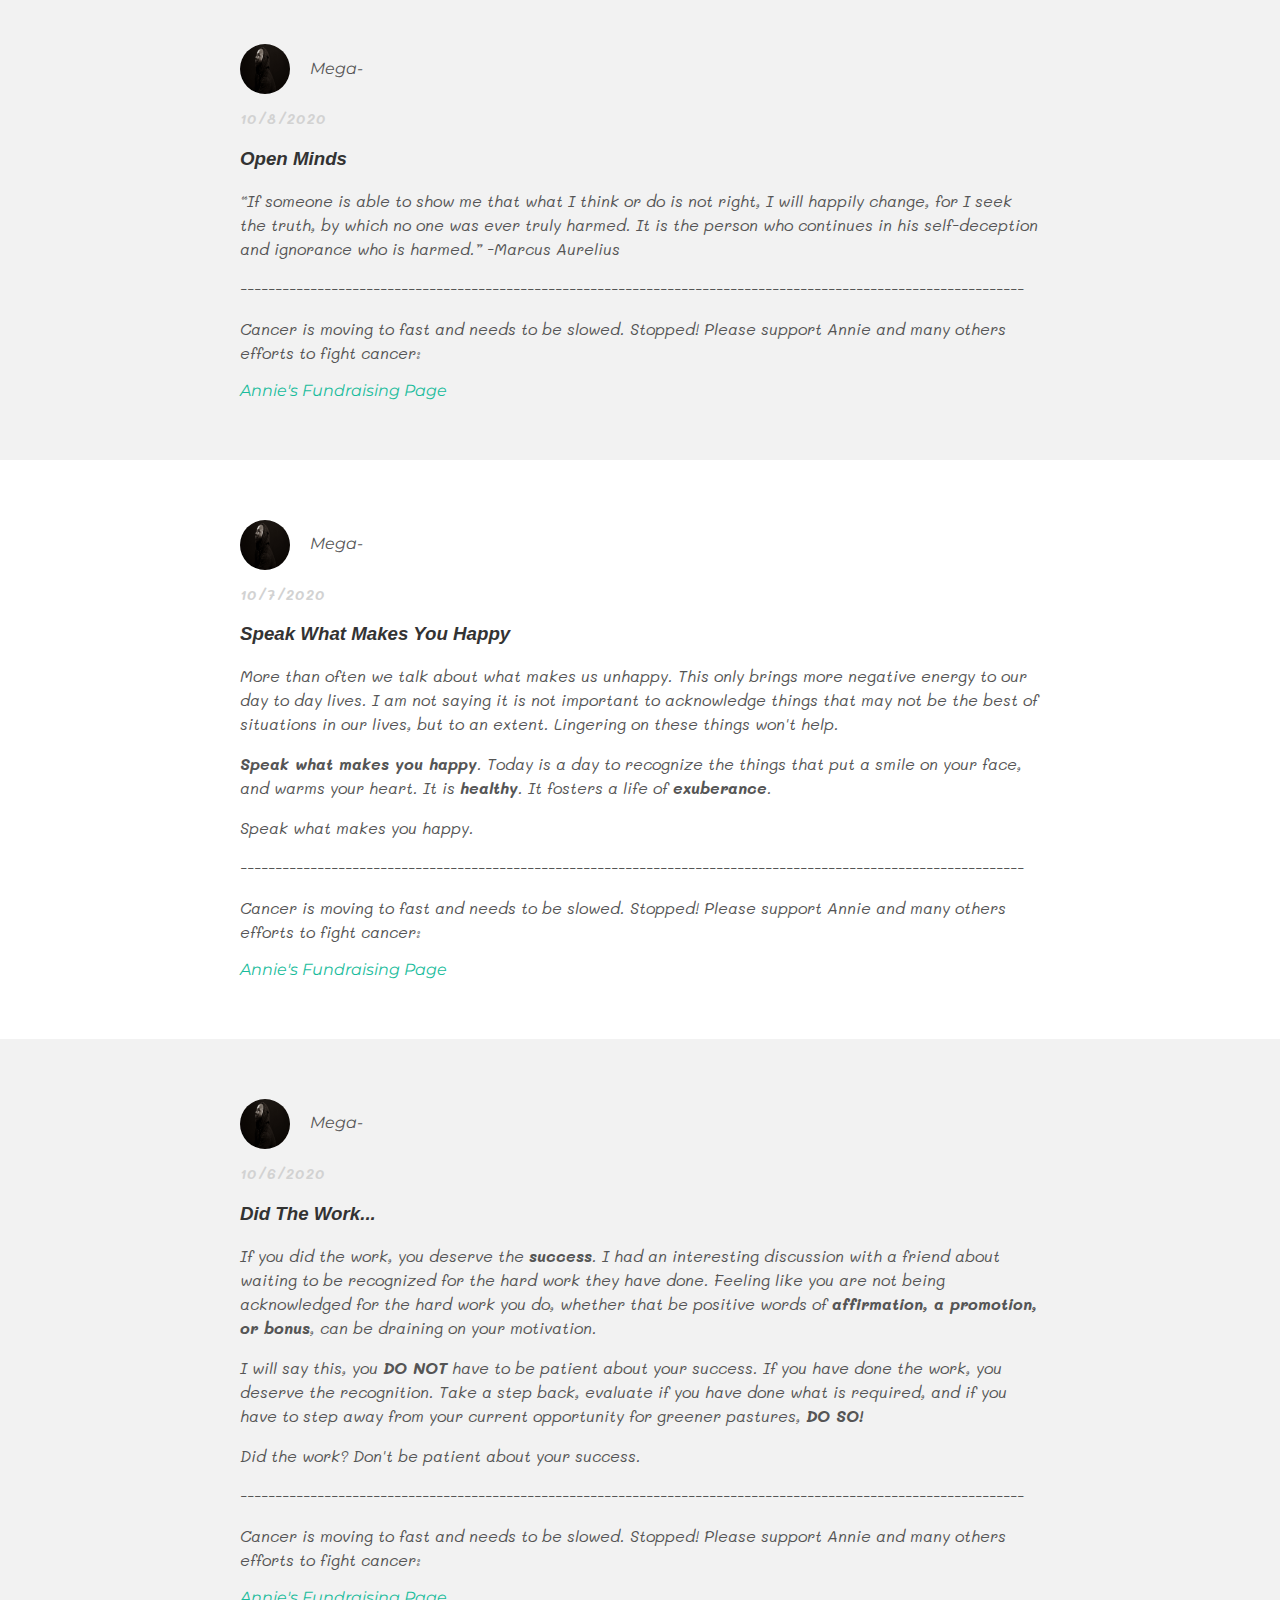
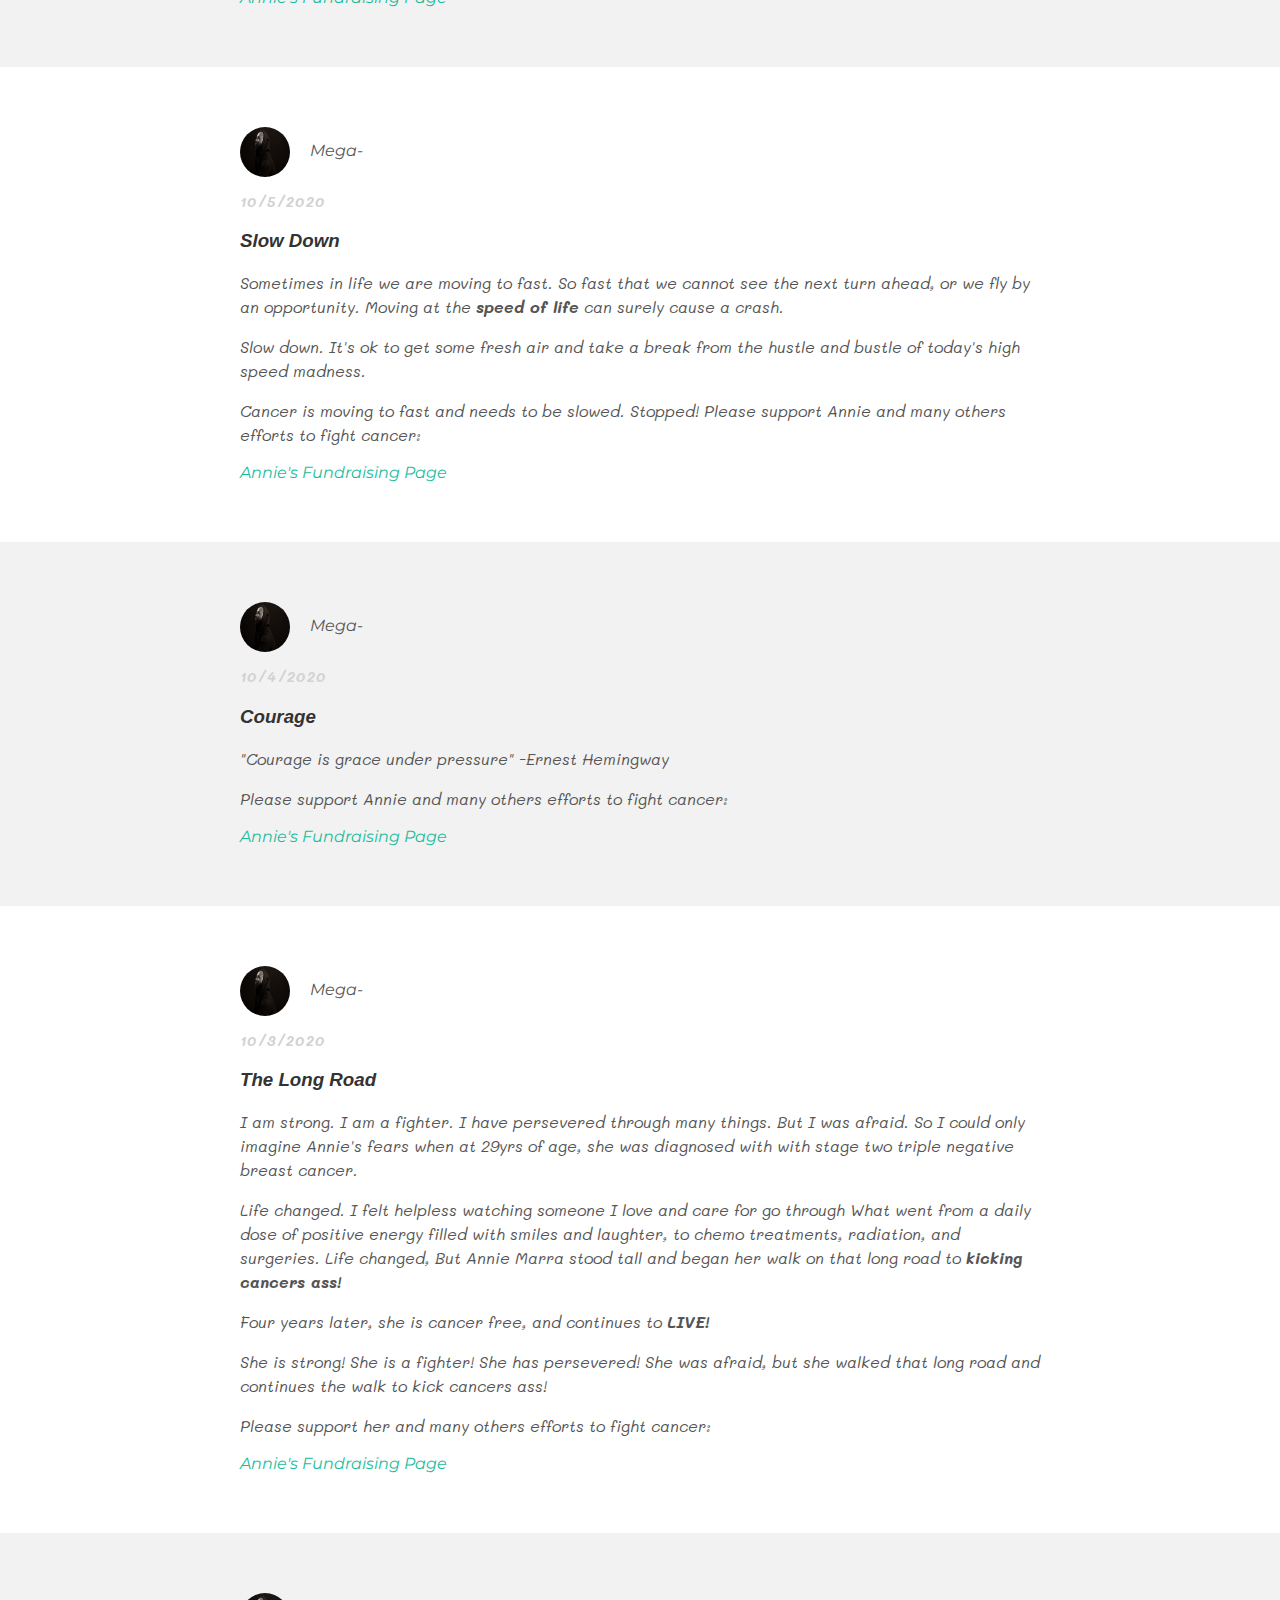
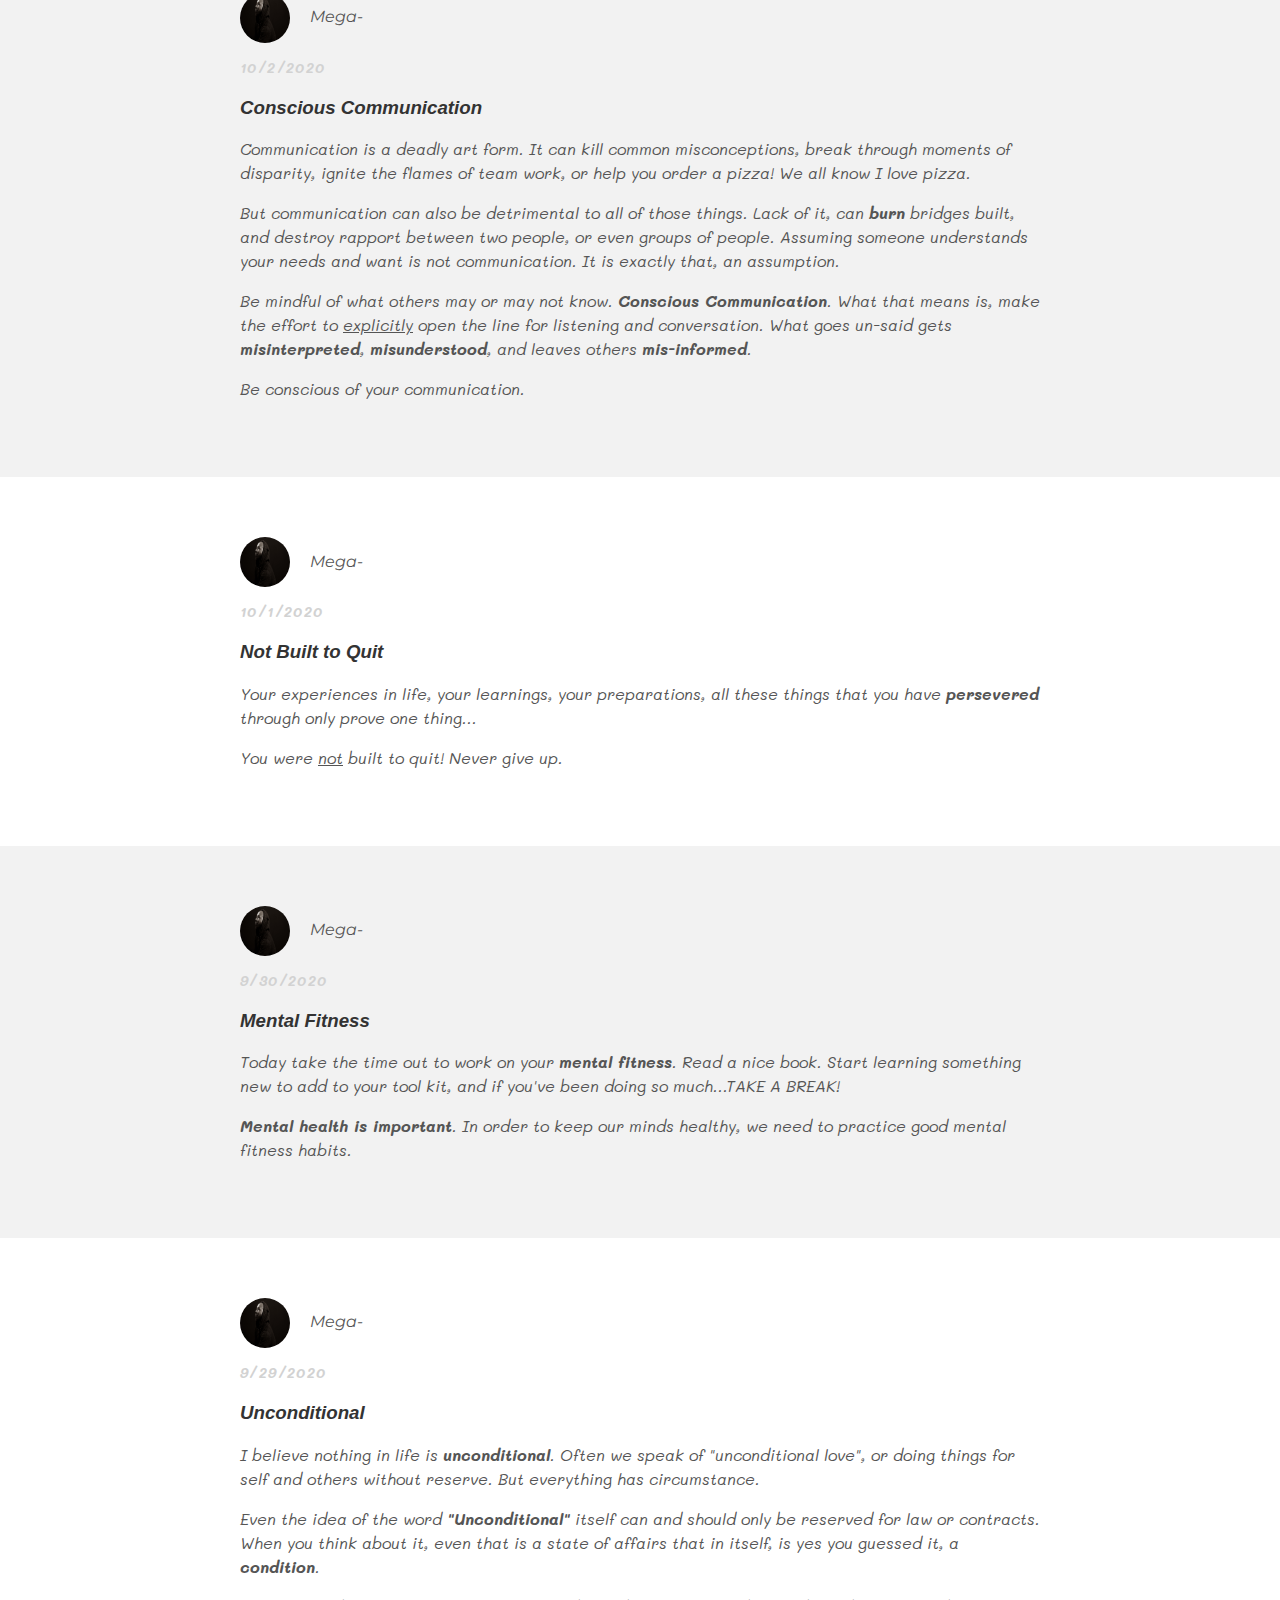
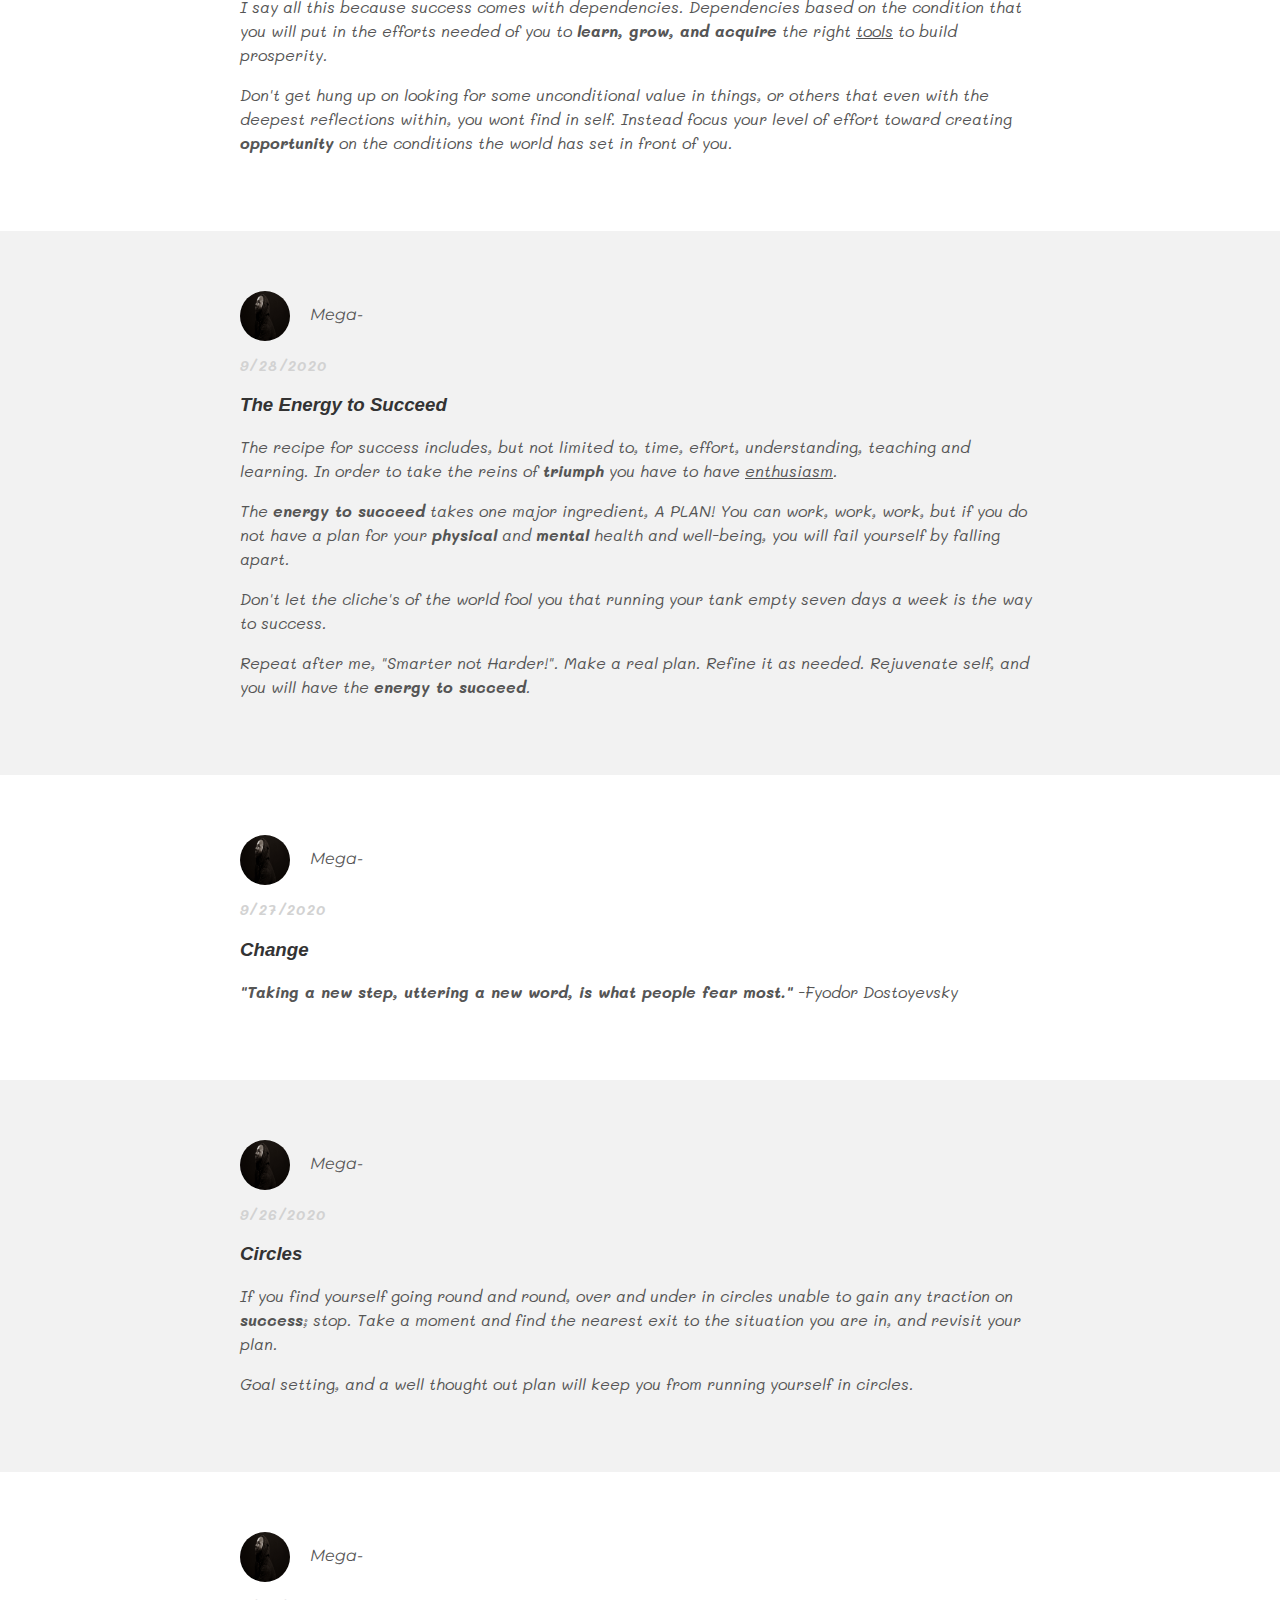
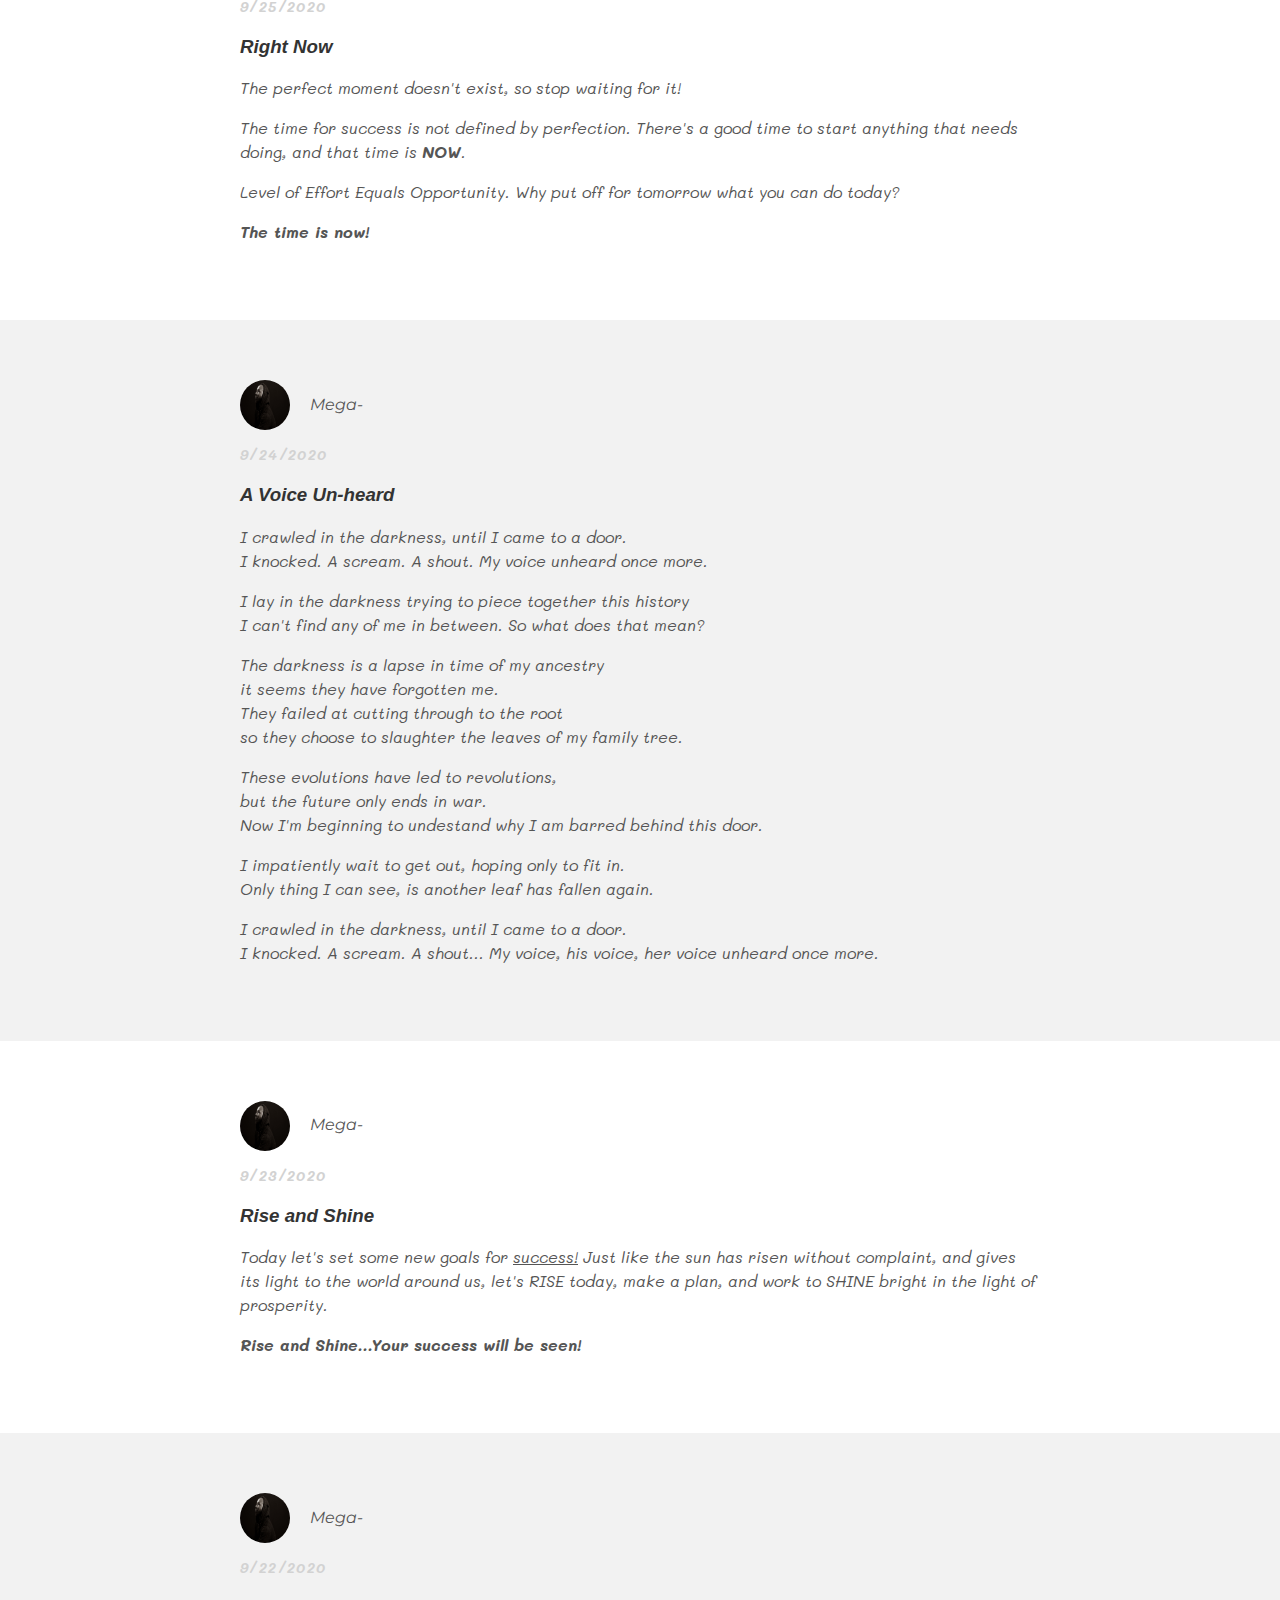
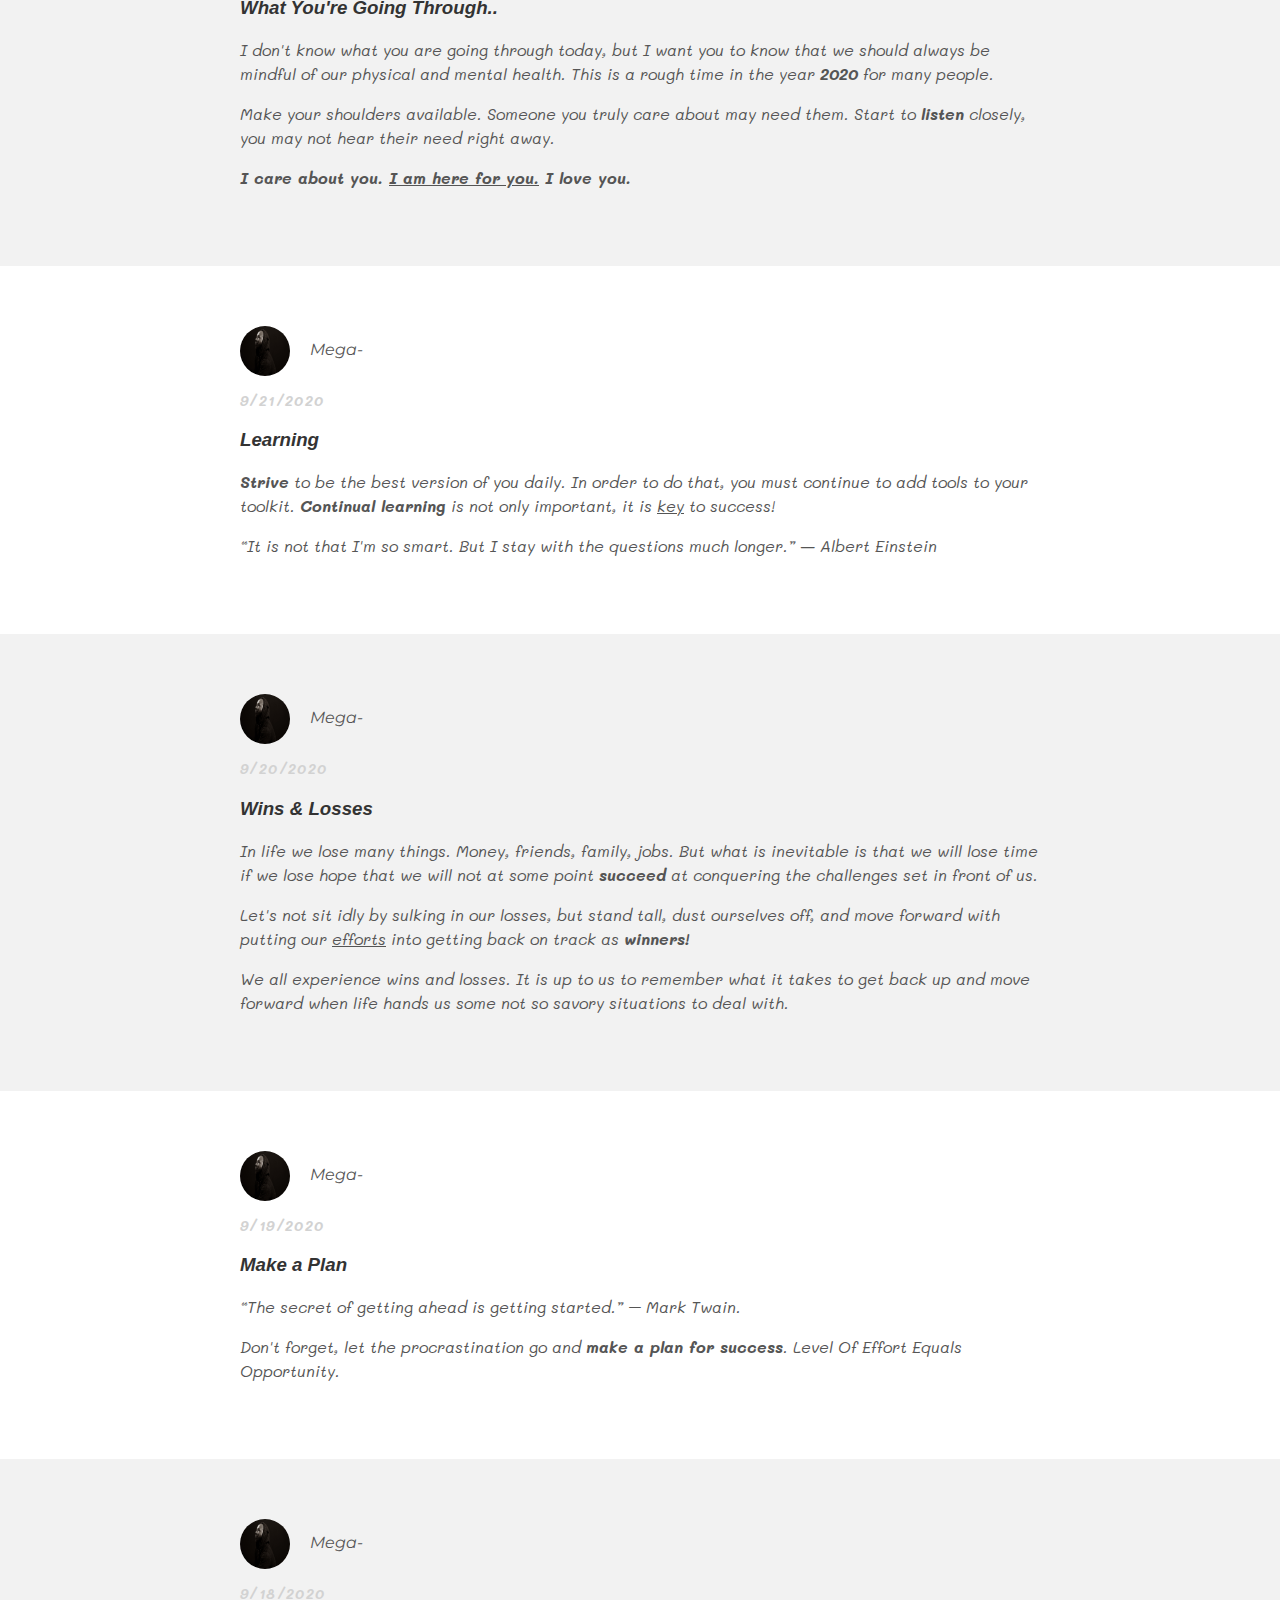
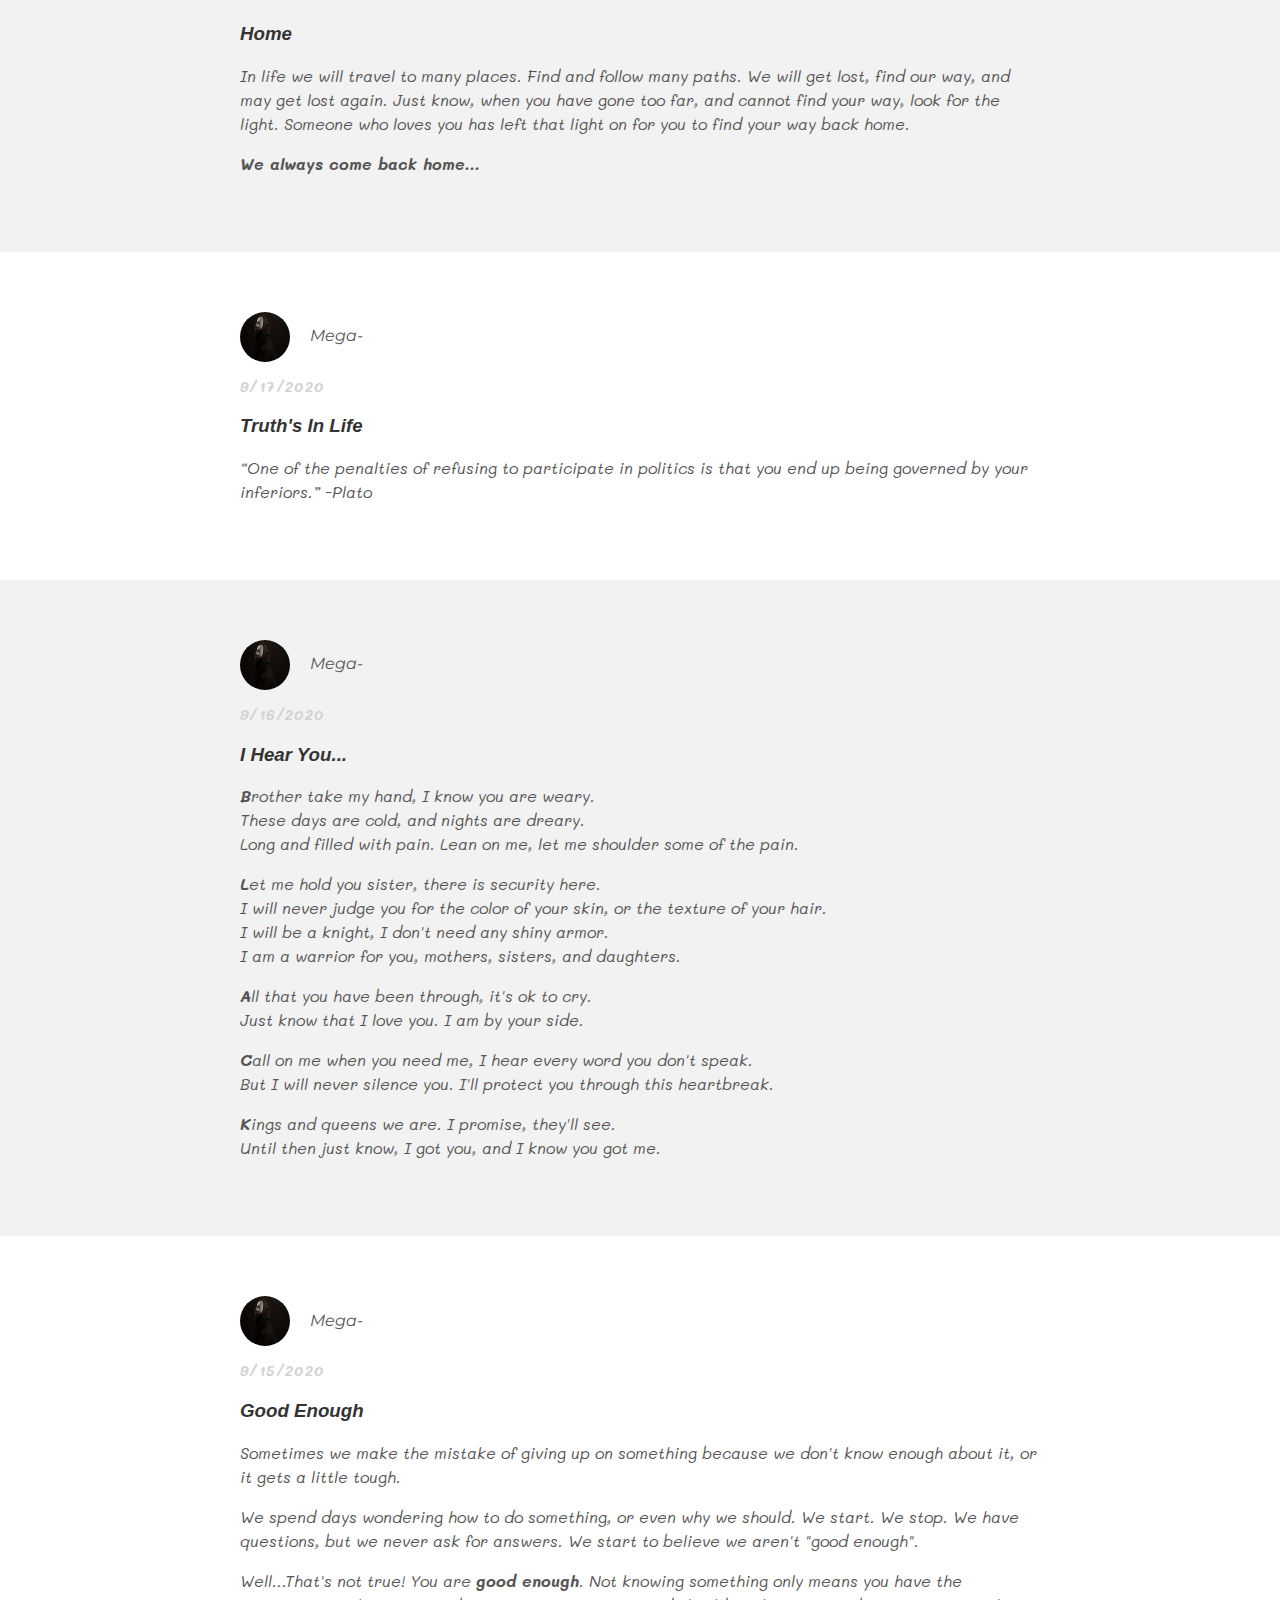
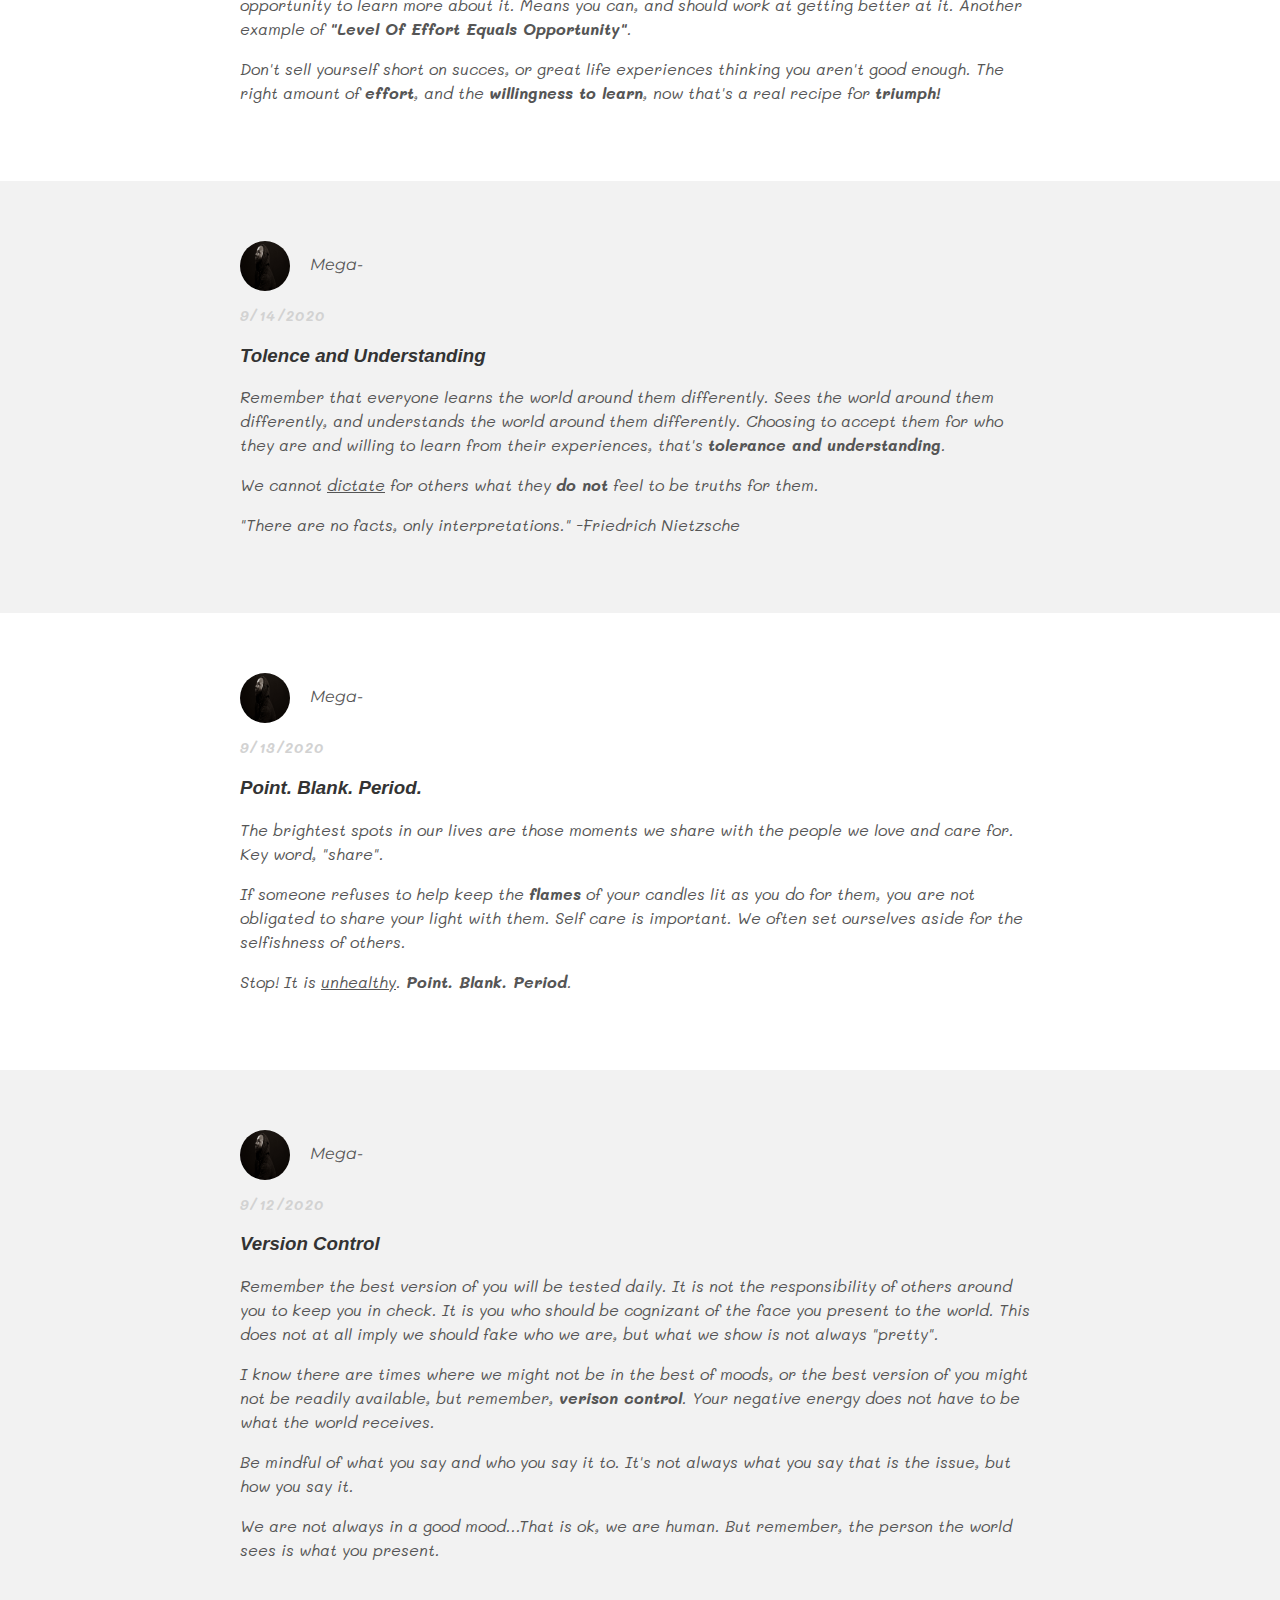
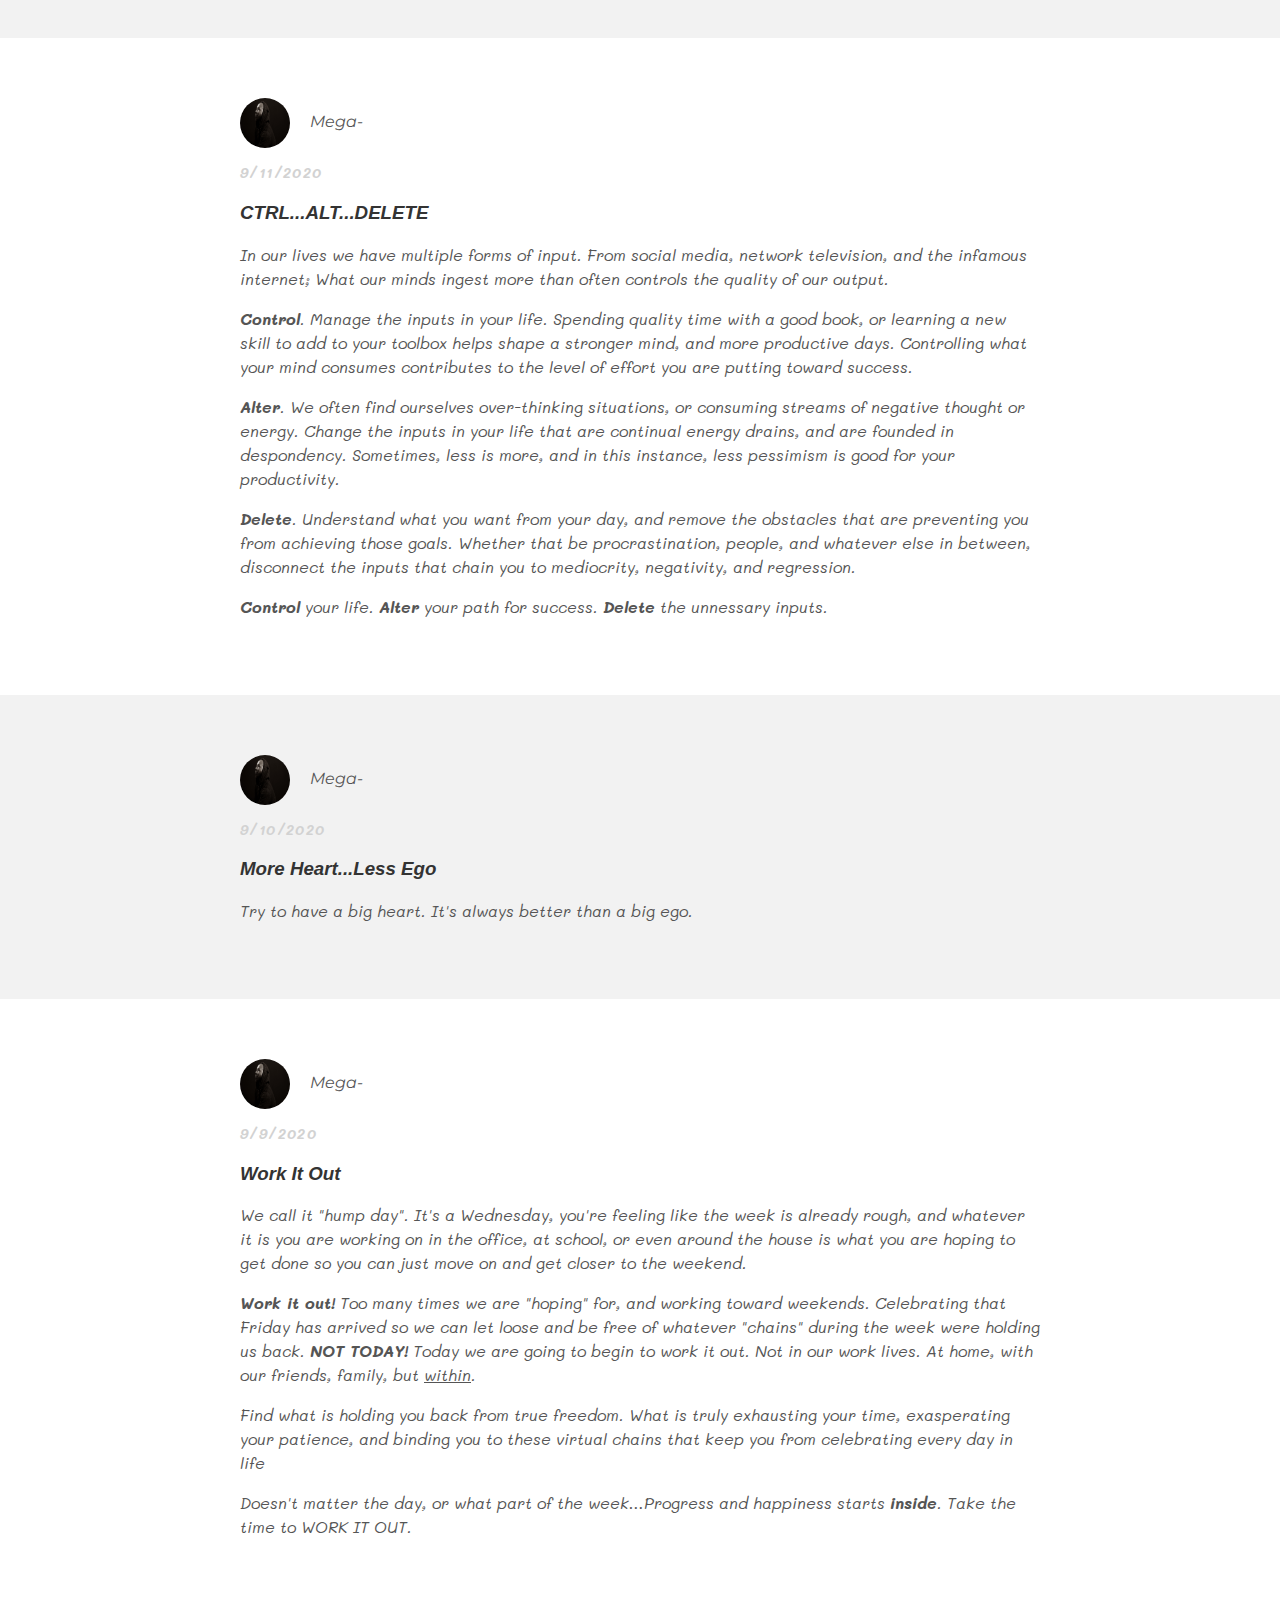
==== commit c0a957ad: "Update index.html" ====
--- a/index.html
+++ b/index.html
@@ -30,7 +30,7 @@
           <div class="post-content">
 
             <p>What you don't see as a big deal, may be the pebble that <strong>crumbles</strong>
-              someones world. What you think is funny, may be <em>painful</em> for others.</p>
+              someone's world. What you think is funny, may be <em>painful</em> for others.</p>
 
               <p>The point is, <em>nothing is something to someone else</em>, you never know.</p>
 
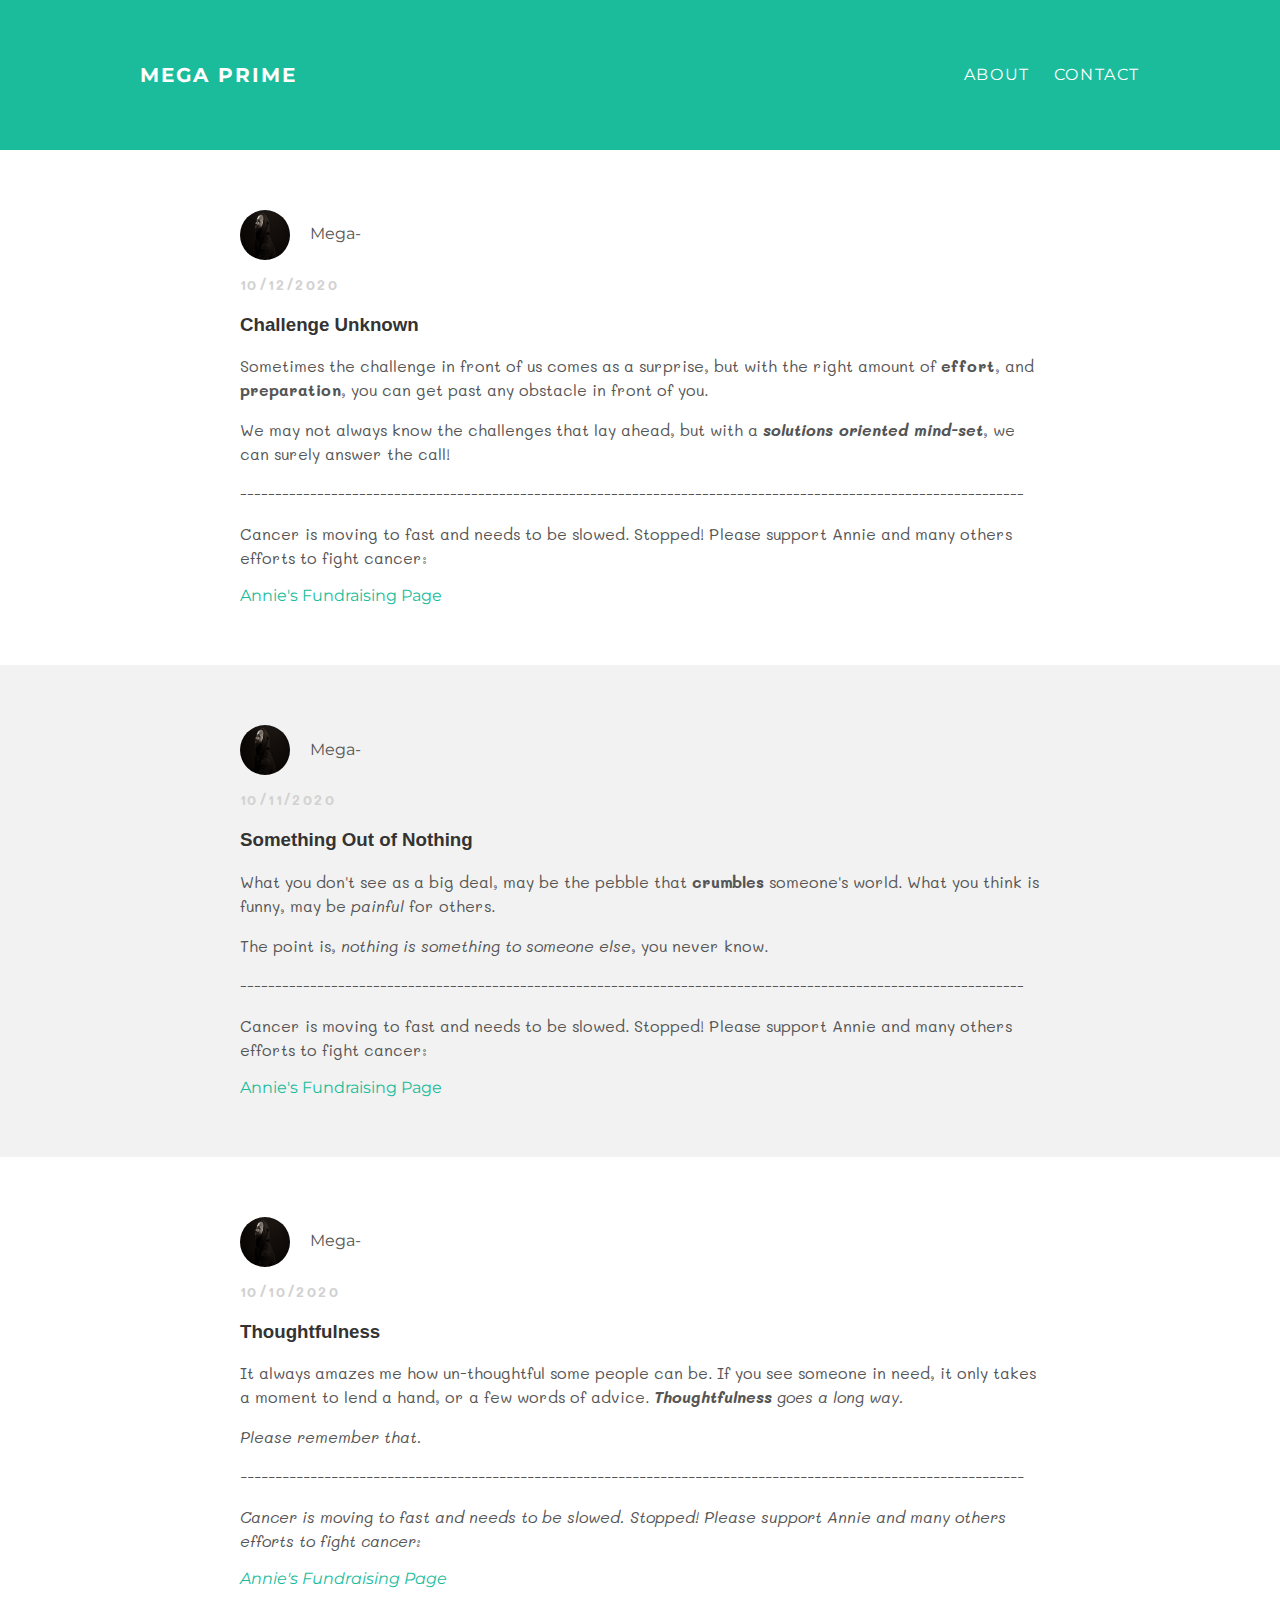
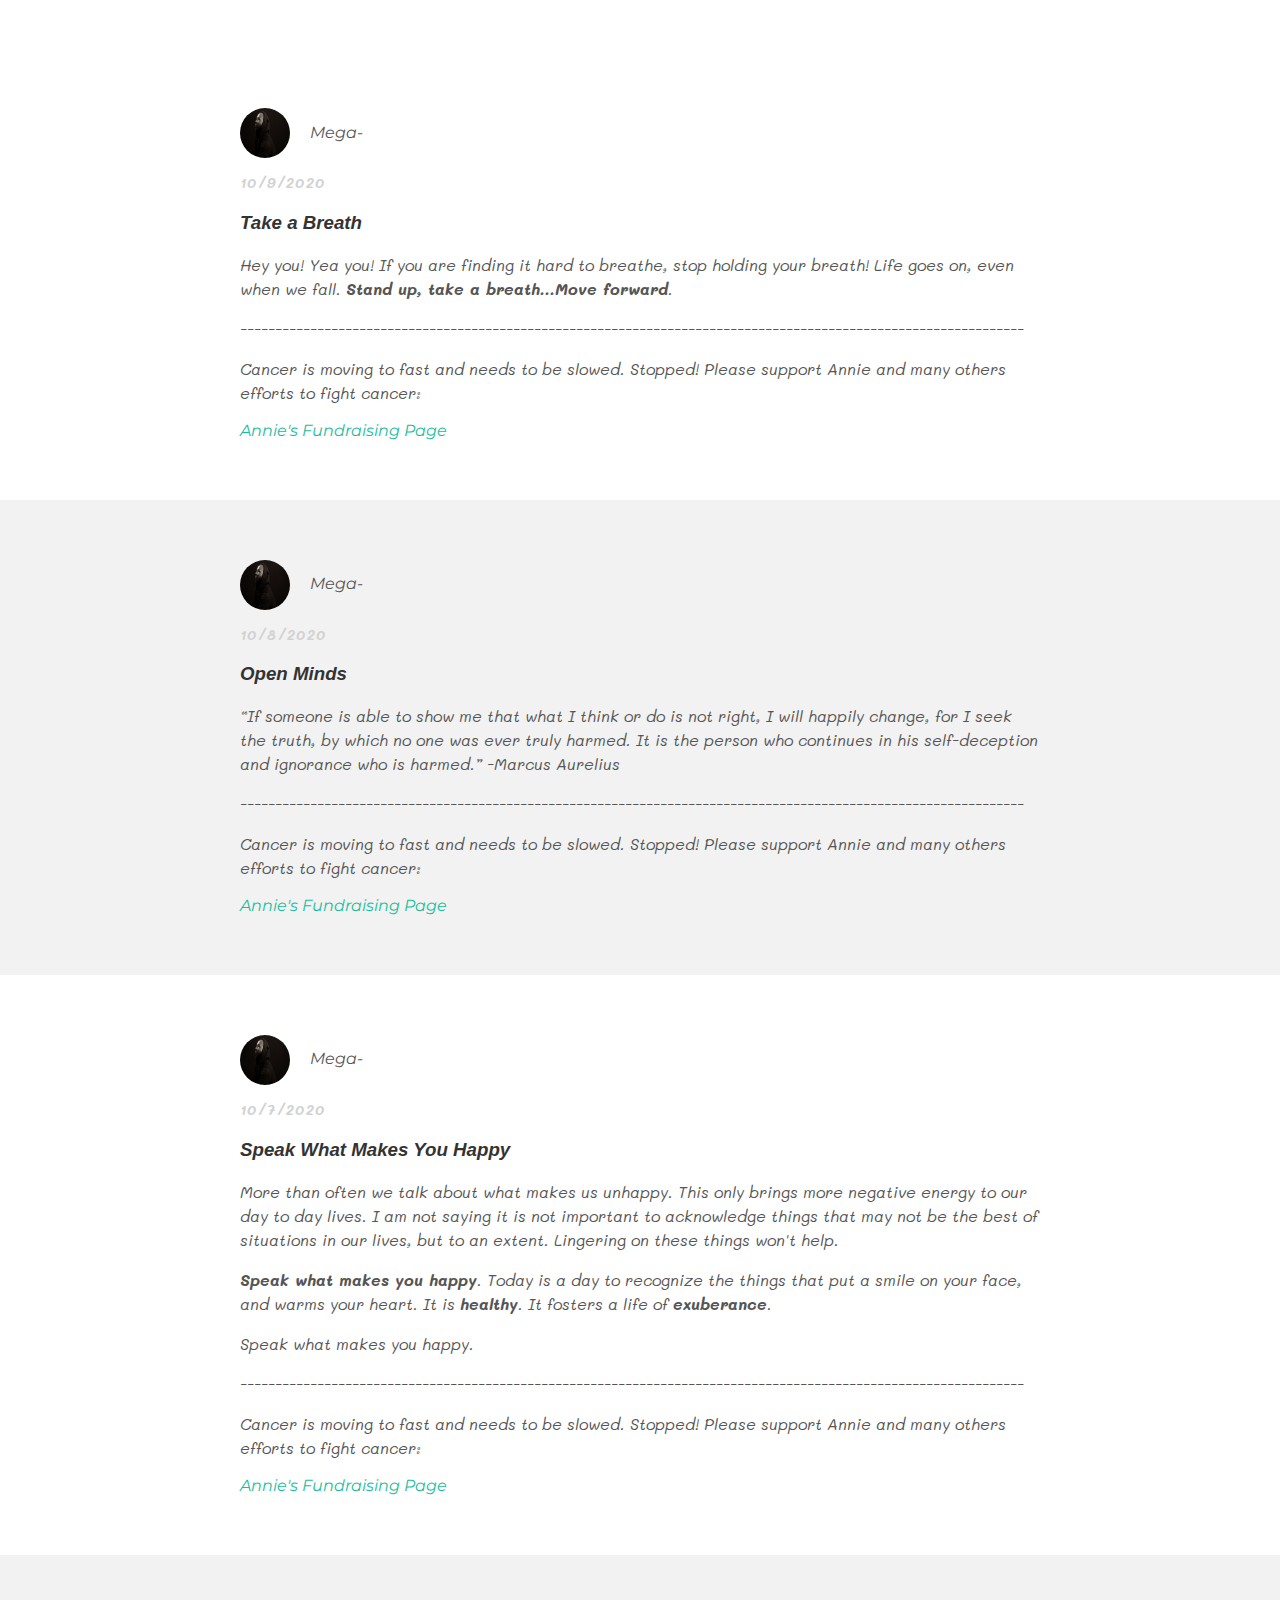
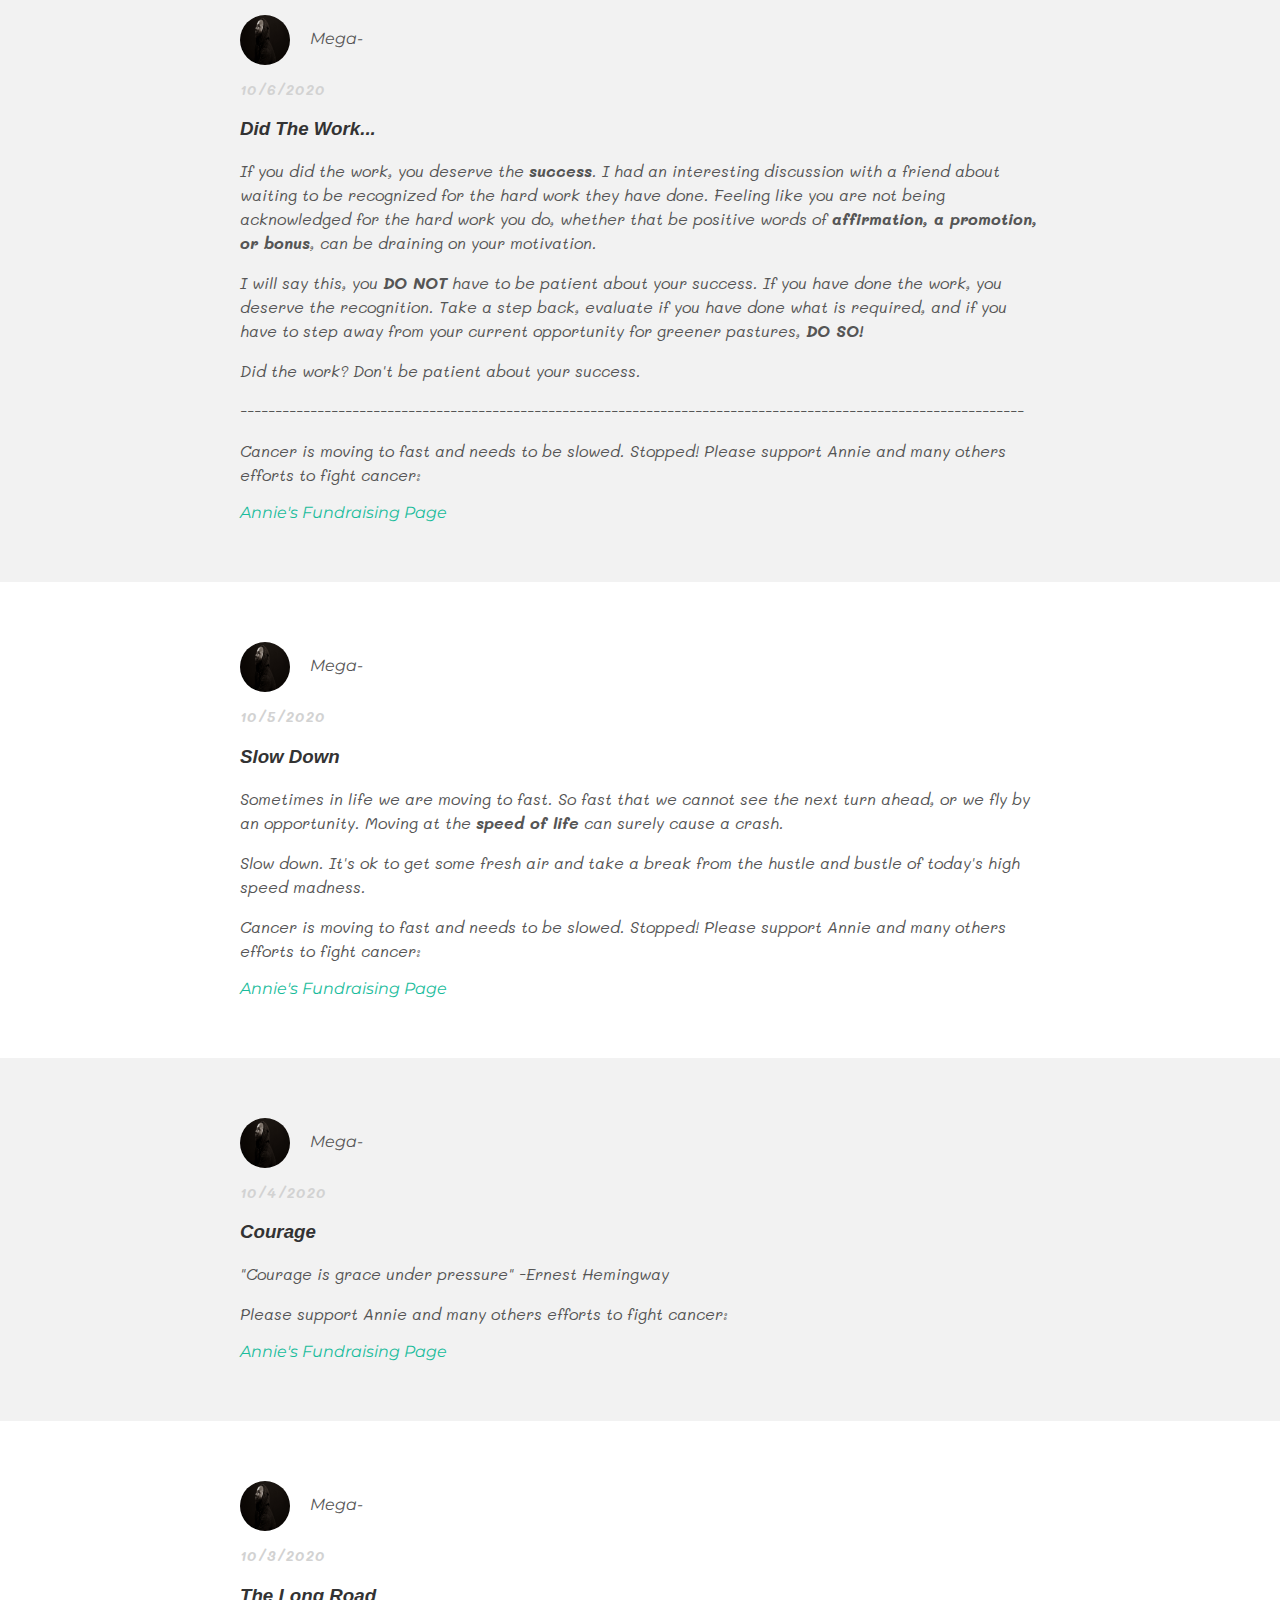
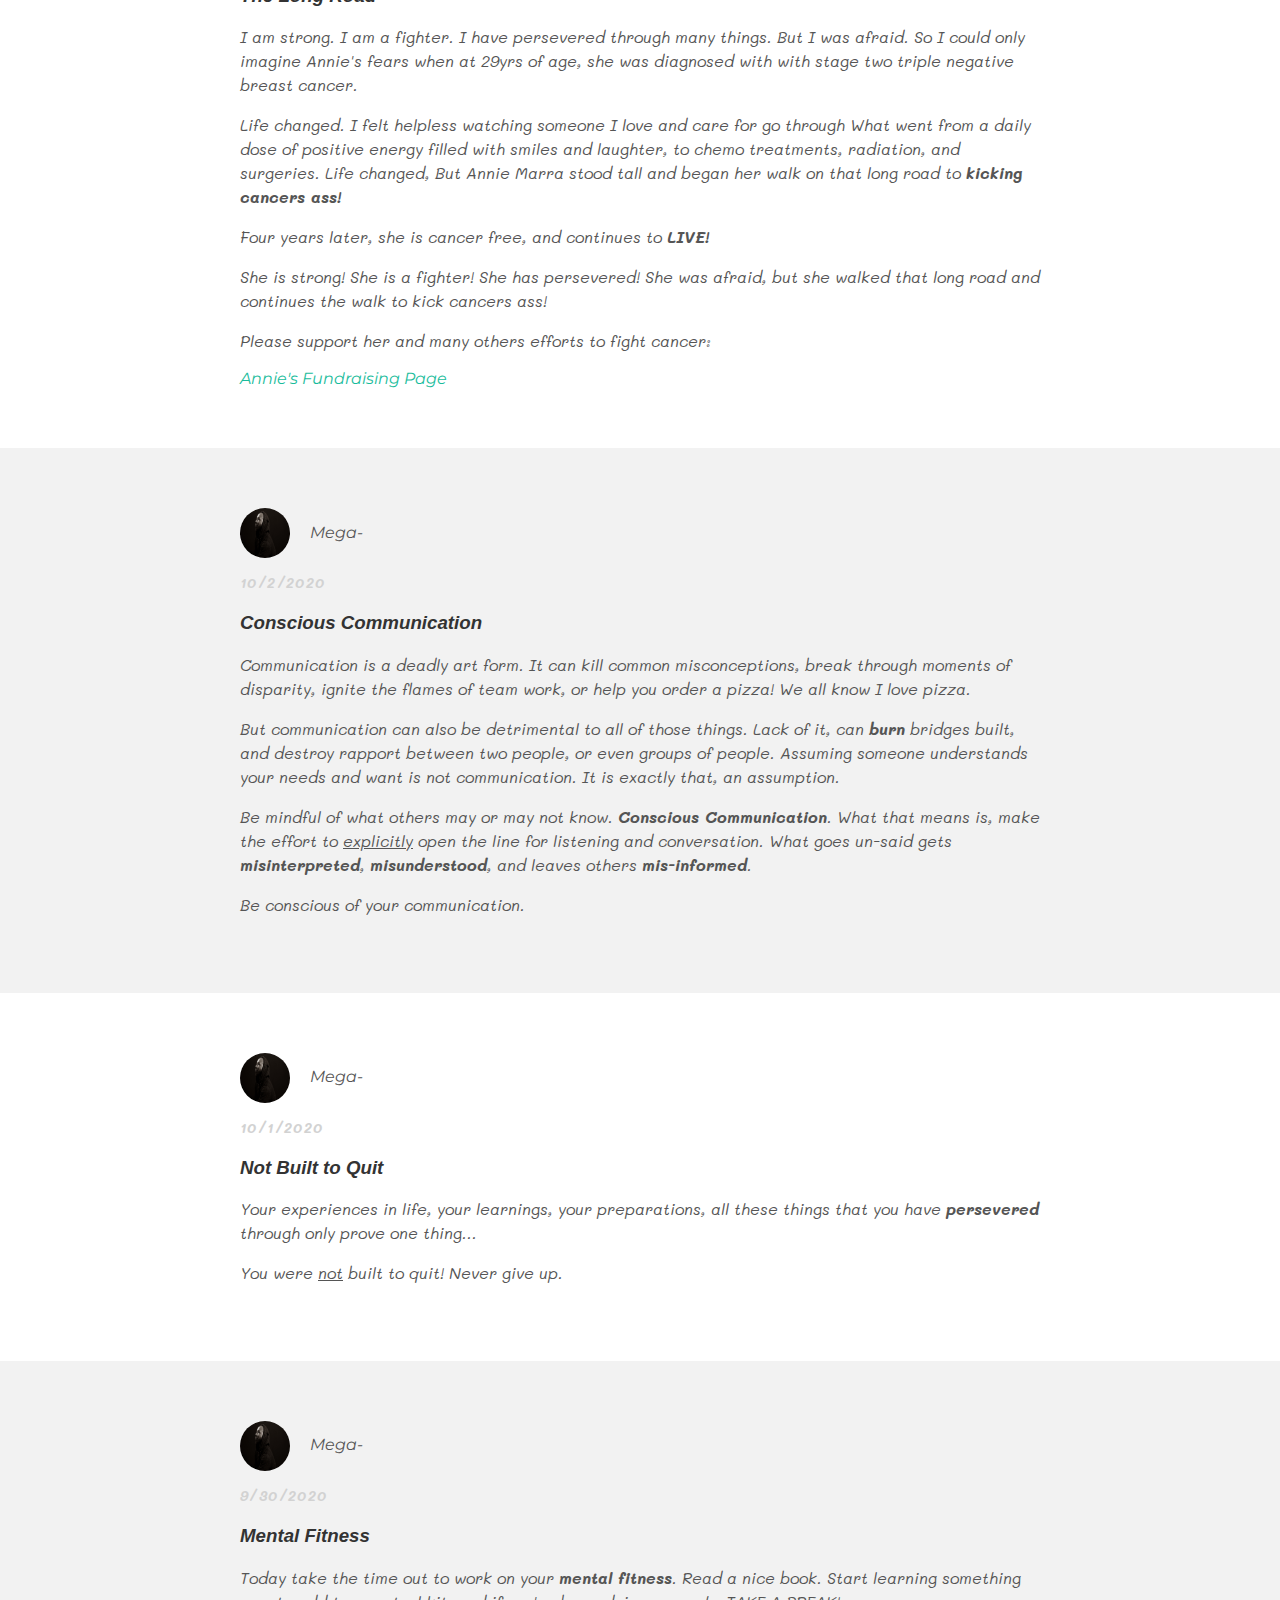
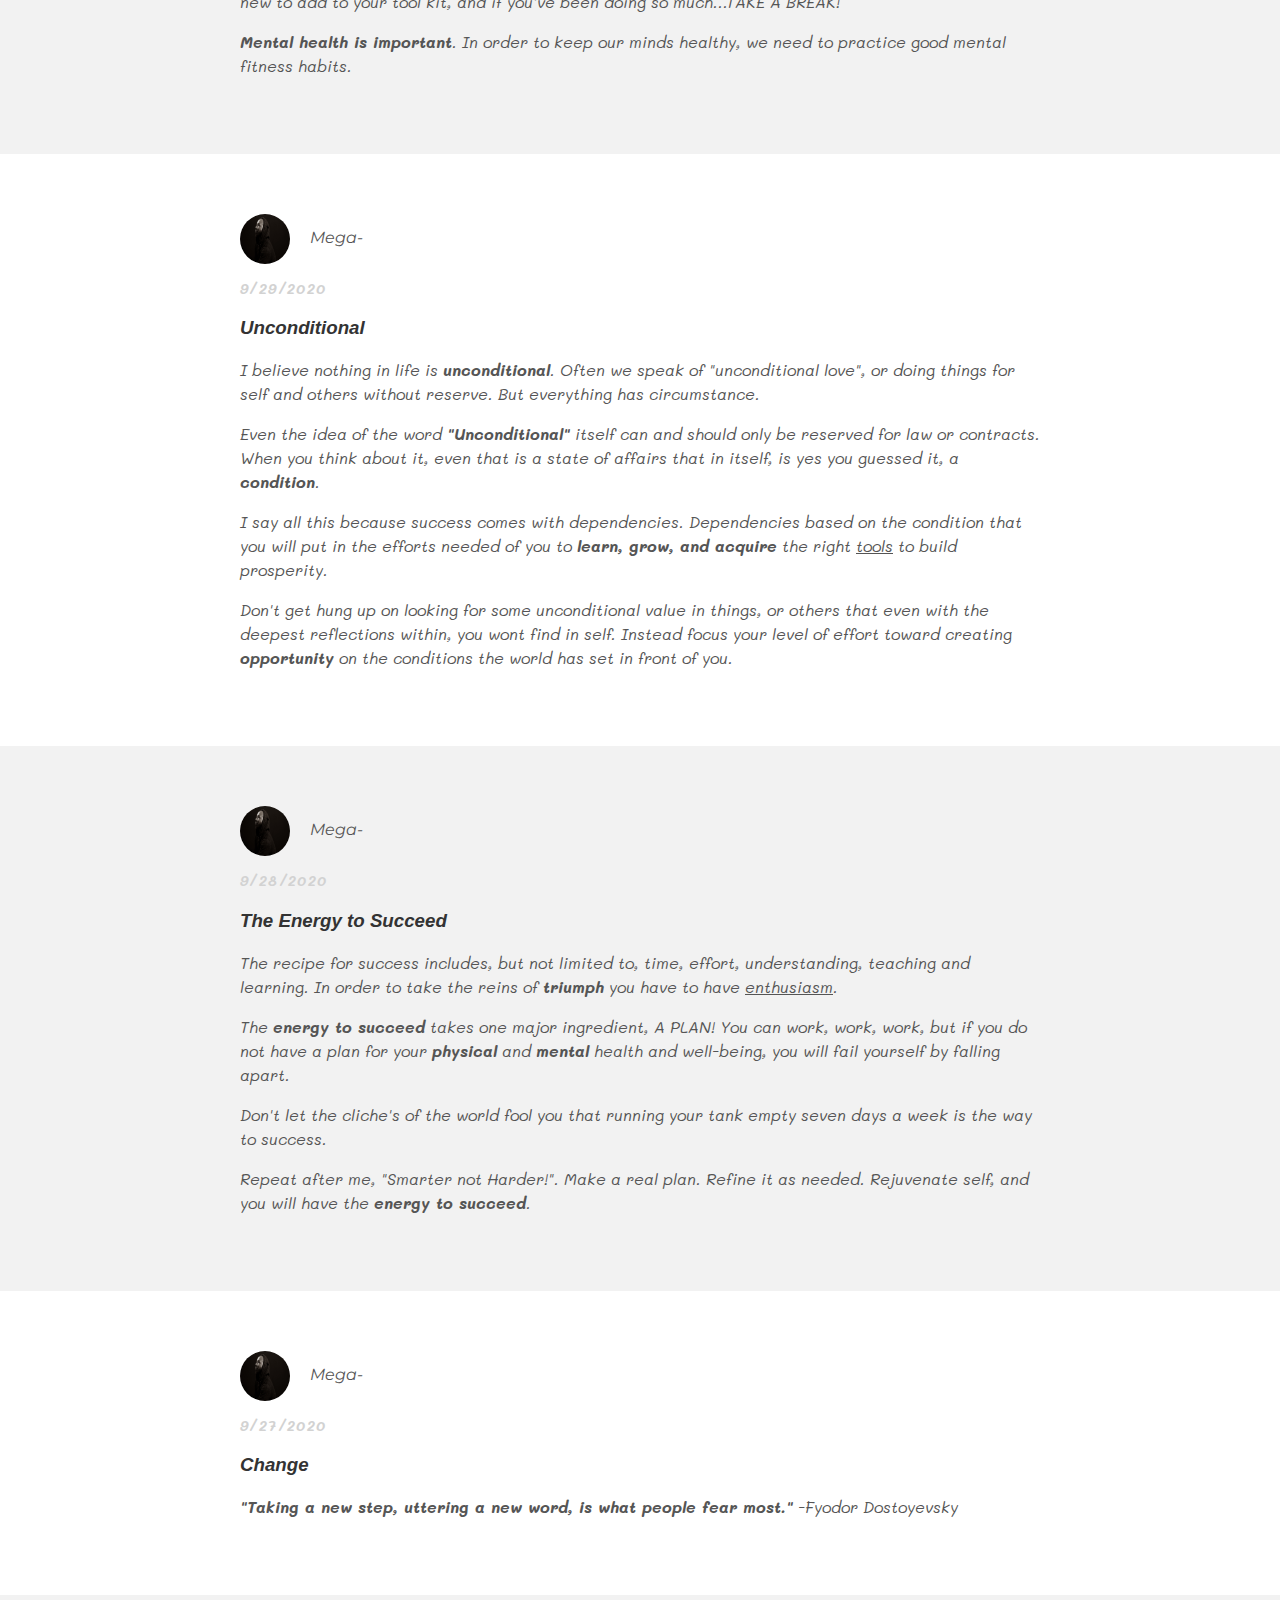
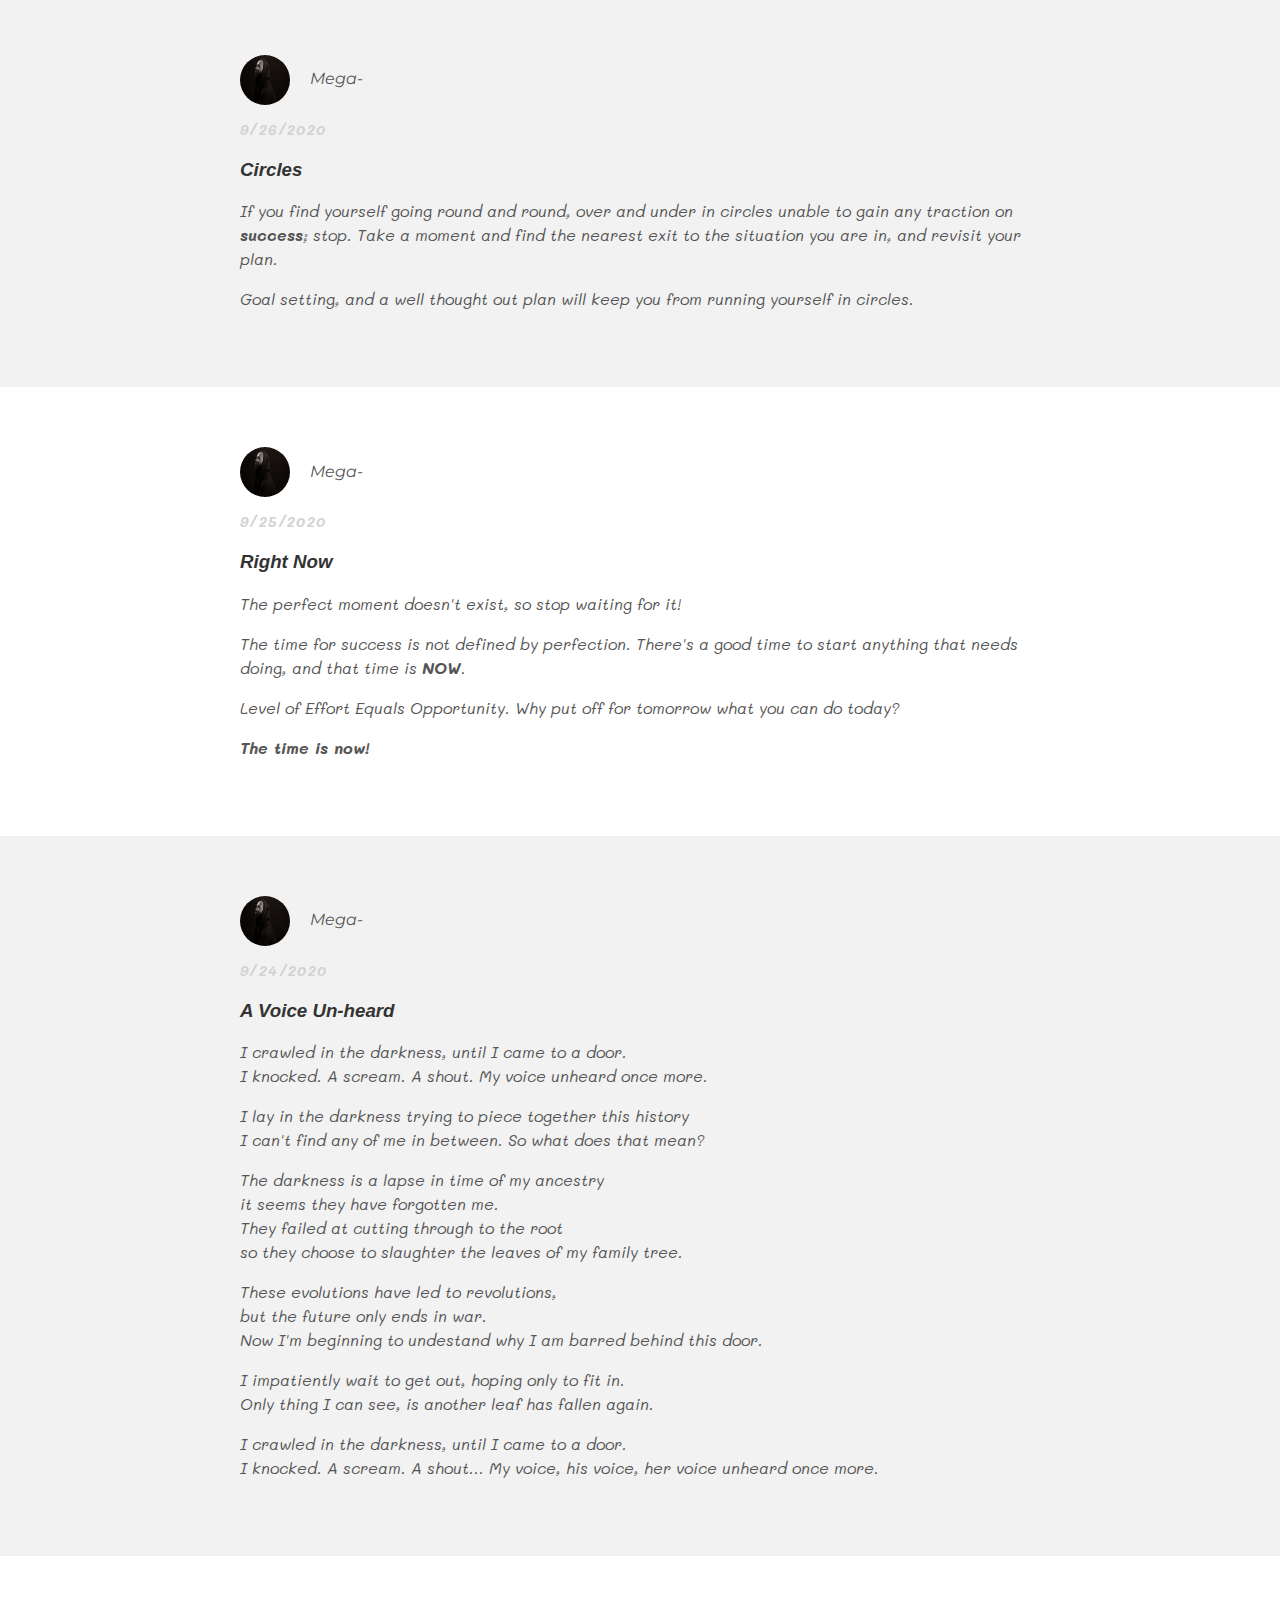
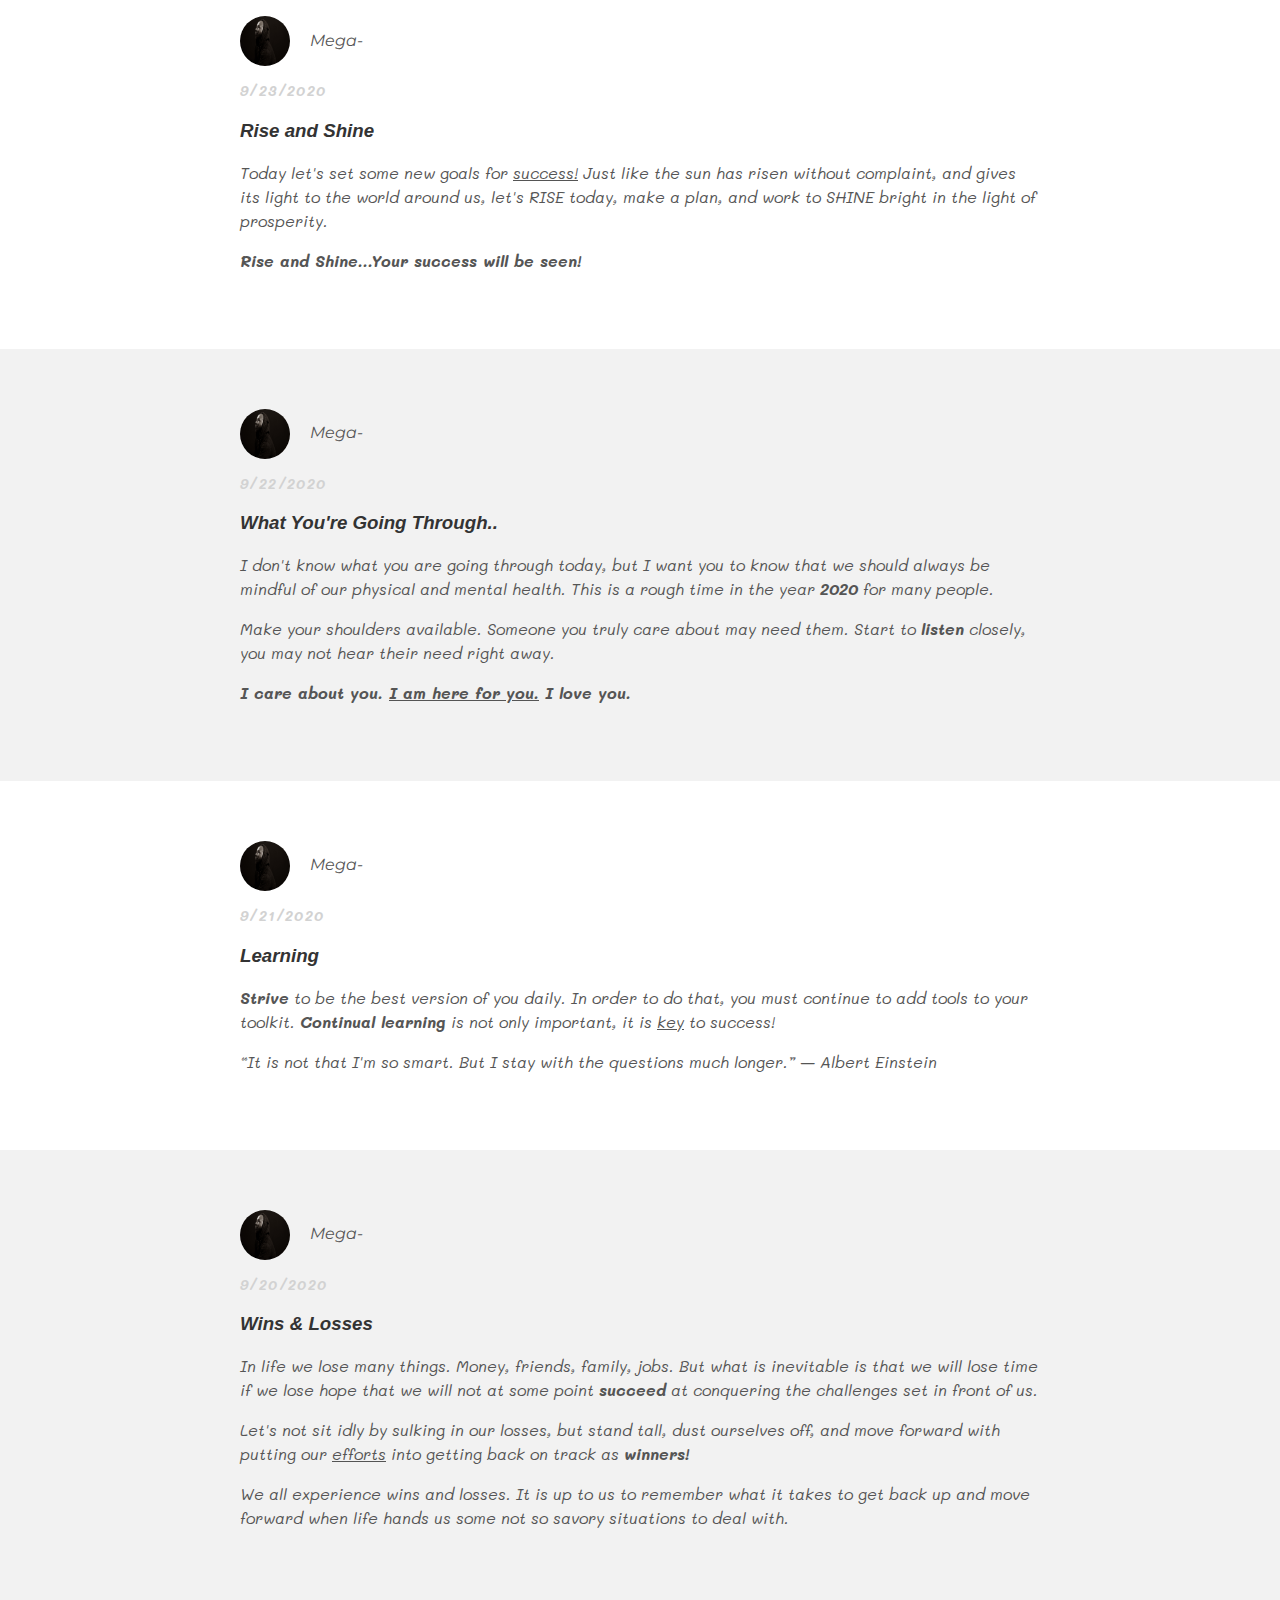
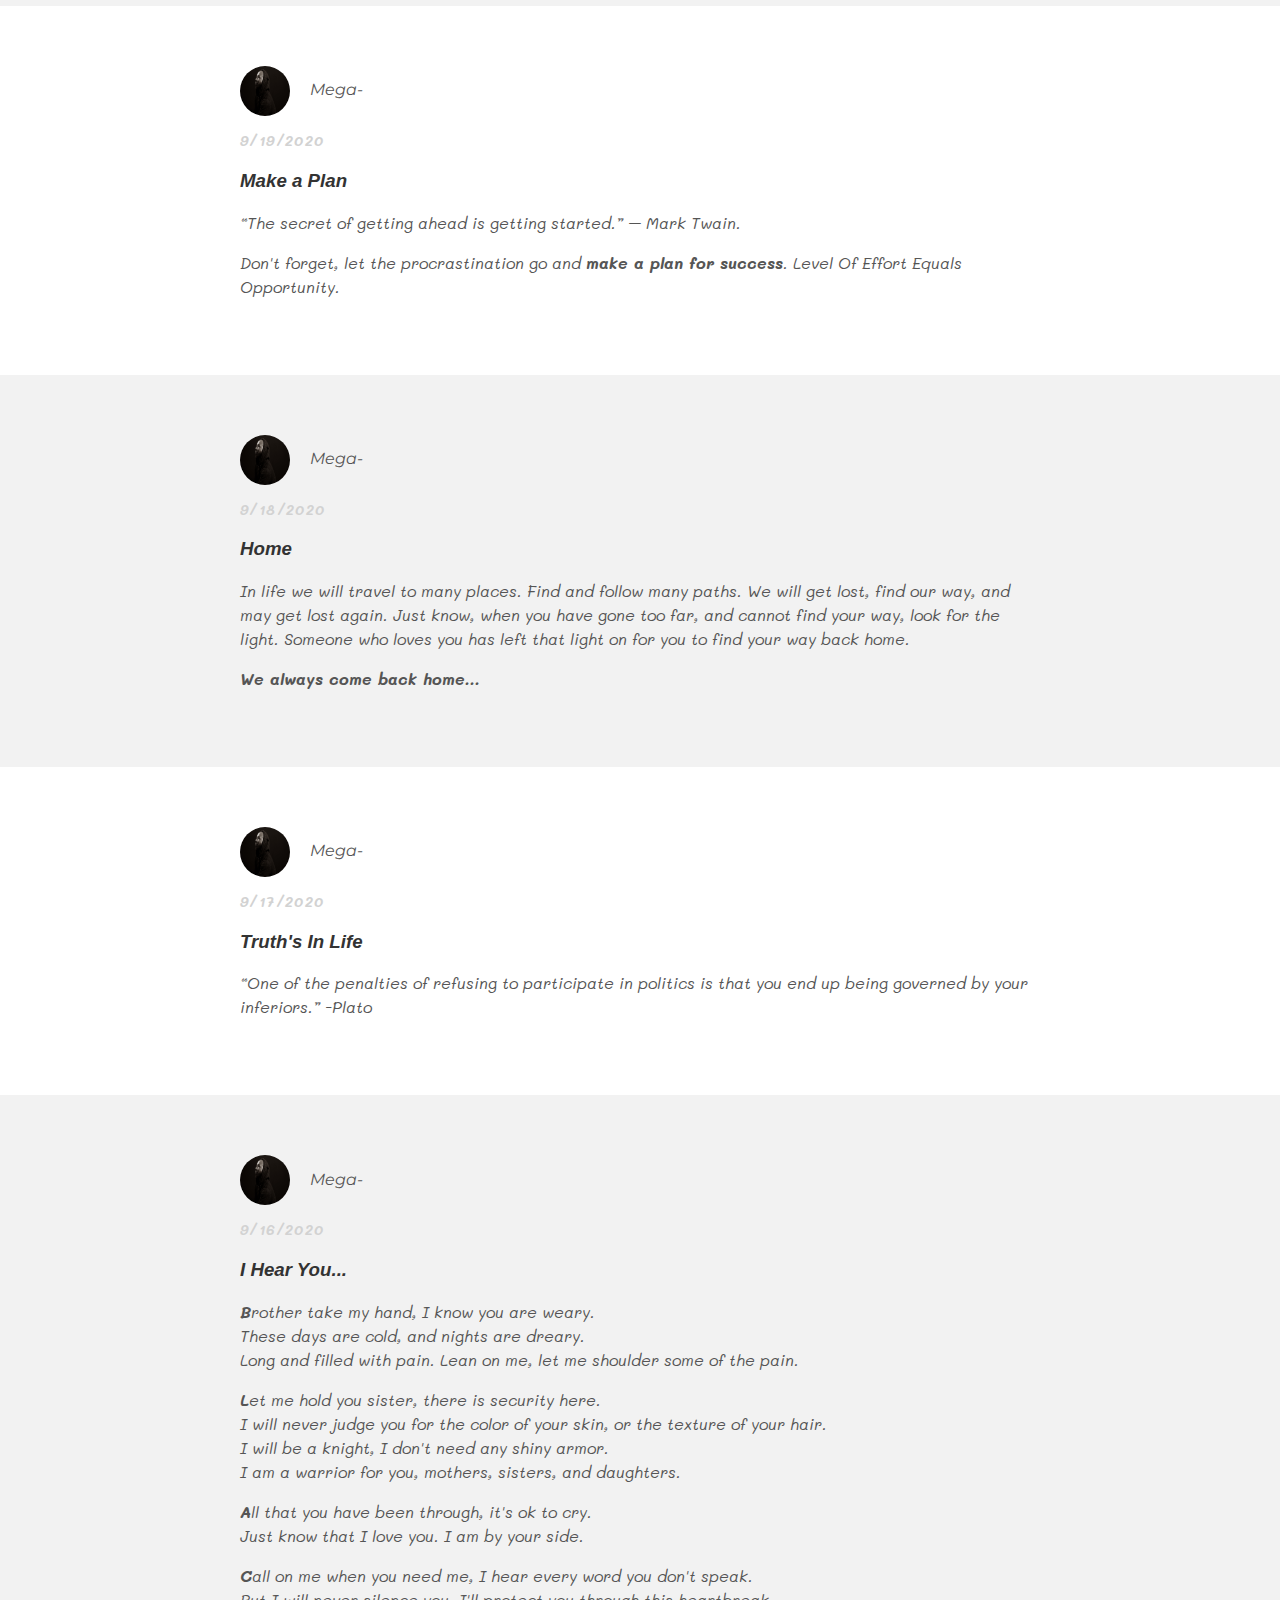
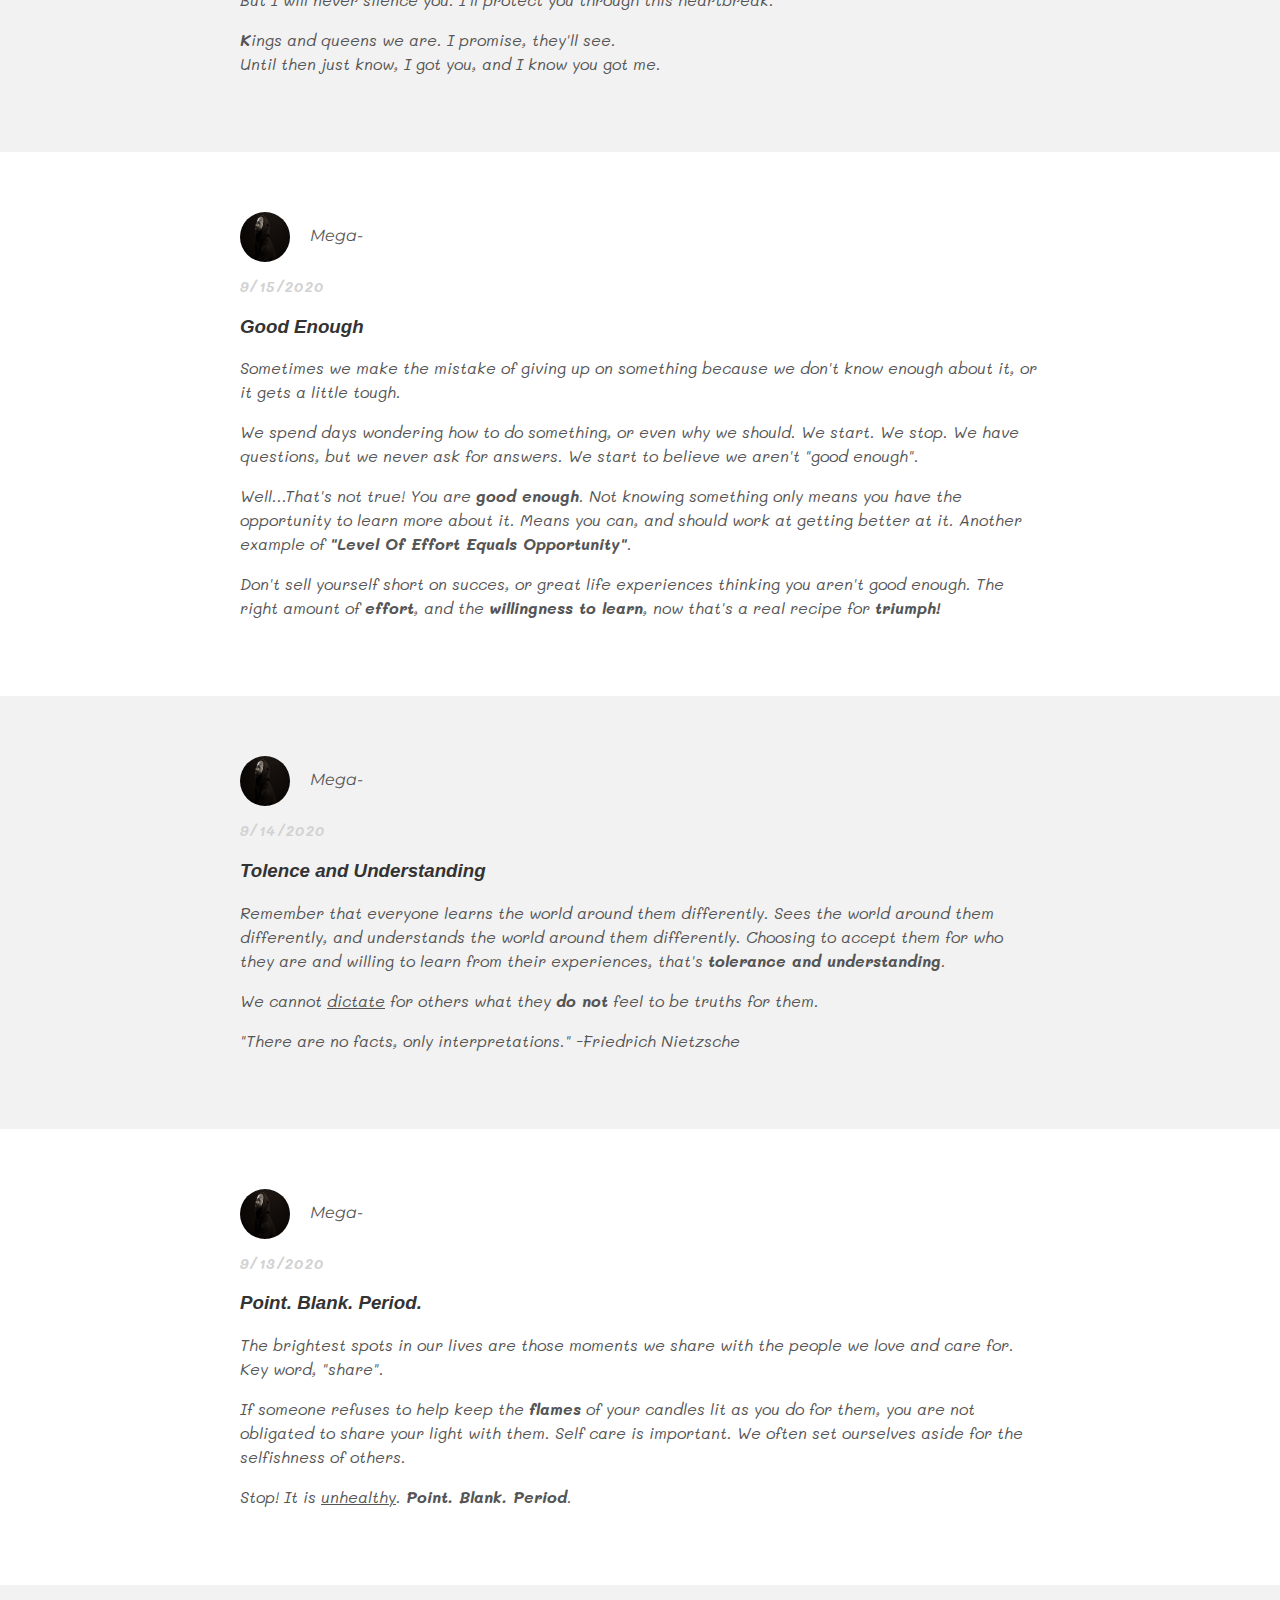
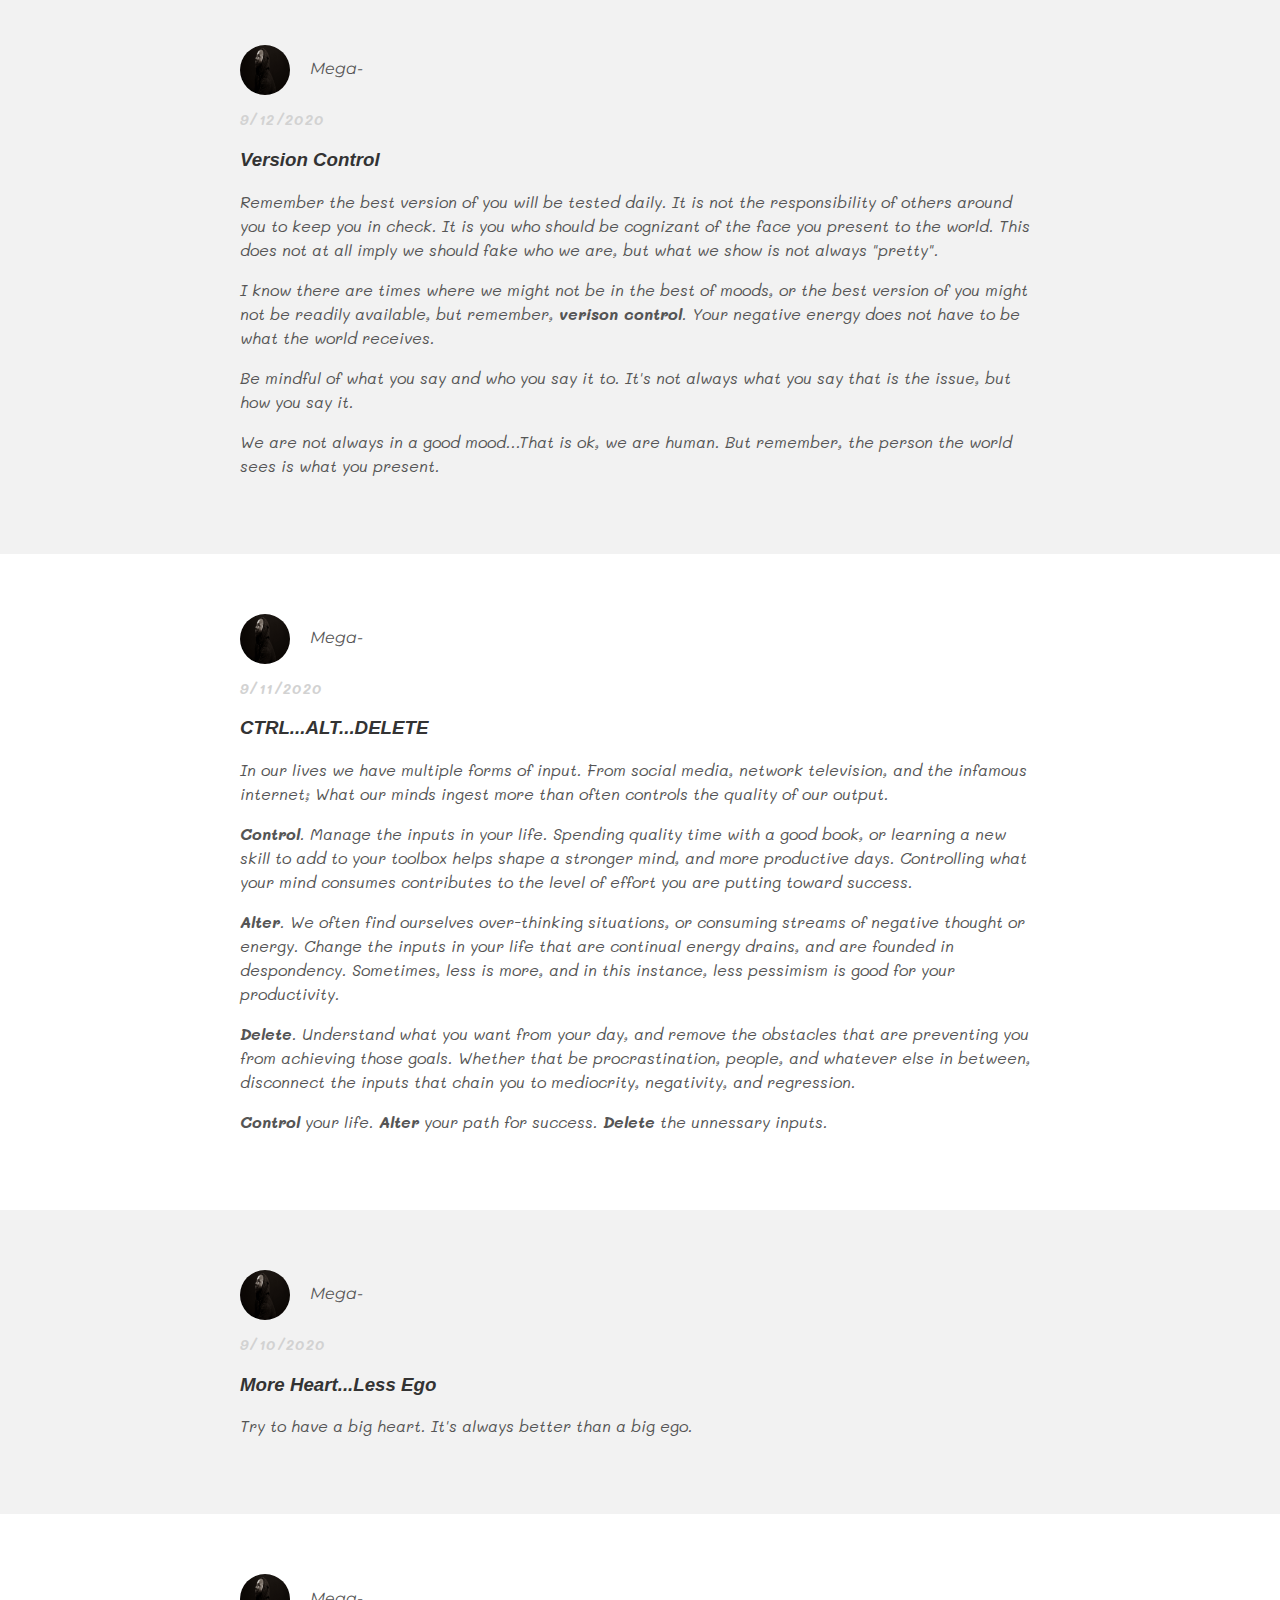
==== commit 1108daa7: "Update index.html" ====
--- a/index.html
+++ b/index.html
@@ -20,6 +20,35 @@
     
     <div id="content">
       <div class="post-container">
+      <div class="post">
+        <div class="post-author">
+          <img src="20200308141822_IMG_1959.jpg">
+          <span>Mega-</span>
+        </div>
+        <p class="post-date">10/12/2020</p>
+        <h3 class="post-title">Challenge Unknown</h3>
+        <div class="post-content">
+
+          <p>Sometimes the challenge in front of us comes as a surprise, but with
+            the right amount of <strong>effort</strong>, and <strong>preparation</strong>, you can get past any obstacle
+            in front of you.</p>
+
+        <p>We may not always know the challenges that lay ahead, but with a <strong><em>solutions
+        oriented mind-set</em></strong>, we can surely answer the call!</p>
+  <p>----------------------------------------------------------------------------------------------------------------
+  </p>
+
+  <p>Cancer is moving to fast and needs to be slowed. Stopped!
+    Please support Annie and many others efforts to fight cancer:</p>
+
+    <a href="https://danafarber.jimmyfund.org/site/TR?fr_id=1390&pg=personal&px=1013712&s_hasSecureSession=true">Annie's Fundraising Page</a>
+
+        </div> <!-- Post-content -->
+      </div> <!-- Post -->
+    </div> <!-- post-container --->
+      
+      
+      <div class="post-container">
         <div class="post">
           <div class="post-author">
             <img src="20200308141822_IMG_1959.jpg">
